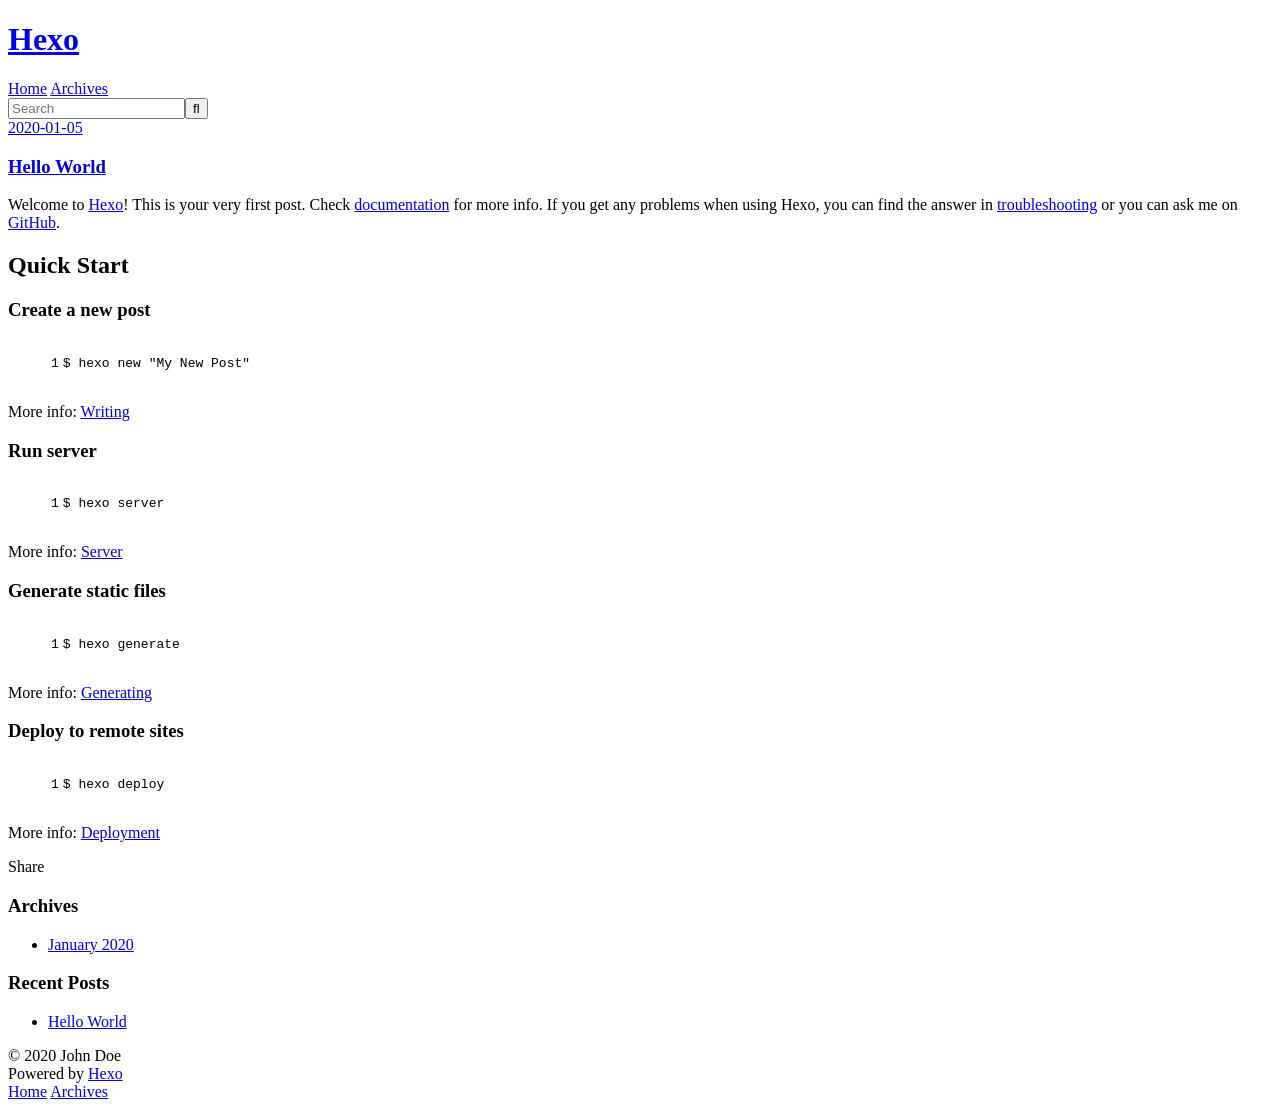
==== index.html @ c75fa132 "Site updated: 2020-01-05 18:27:21" ====
<!DOCTYPE html>
<html>
<head>
  <meta charset="utf-8">
  

  
  <title>Hexo</title>
  <meta name="viewport" content="width=device-width, initial-scale=1, maximum-scale=1">
  <meta property="og:type" content="website">
<meta property="og:title" content="Hexo">
<meta property="og:url" content="http://yoursite.com/index.html">
<meta property="og:site_name" content="Hexo">
<meta property="og:locale" content="en_US">
<meta property="article:author" content="John Doe">
<meta name="twitter:card" content="summary">
  
    <link rel="alternate" href="/atom.xml" title="Hexo" type="application/atom+xml">
  
  
    <link rel="icon" href="/favicon.png">
  
  
    <link href="//fonts.googleapis.com/css?family=Source+Code+Pro" rel="stylesheet" type="text/css">
  
  
<link rel="stylesheet" href="/css/style.css">

<meta name="generator" content="Hexo 4.2.0"></head>

<body>
  <div id="container">
    <div id="wrap">
      <header id="header">
  <div id="banner"></div>
  <div id="header-outer" class="outer">
    <div id="header-title" class="inner">
      <h1 id="logo-wrap">
        <a href="/" id="logo">Hexo</a>
      </h1>
      
    </div>
    <div id="header-inner" class="inner">
      <nav id="main-nav">
        <a id="main-nav-toggle" class="nav-icon"></a>
        
          <a class="main-nav-link" href="/">Home</a>
        
          <a class="main-nav-link" href="/archives">Archives</a>
        
      </nav>
      <nav id="sub-nav">
        
          <a id="nav-rss-link" class="nav-icon" href="/atom.xml" title="RSS Feed"></a>
        
        <a id="nav-search-btn" class="nav-icon" title="Search"></a>
      </nav>
      <div id="search-form-wrap">
        <form action="//google.com/search" method="get" accept-charset="UTF-8" class="search-form"><input type="search" name="q" class="search-form-input" placeholder="Search"><button type="submit" class="search-form-submit">&#xF002;</button><input type="hidden" name="sitesearch" value="http://yoursite.com"></form>
      </div>
    </div>
  </div>
</header>
      <div class="outer">
        <section id="main">
  
    <article id="post-hello-world" class="article article-type-post" itemscope itemprop="blogPost">
  <div class="article-meta">
    <a href="/2020/01/05/hello-world/" class="article-date">
  <time datetime="2020-01-05T09:52:15.995Z" itemprop="datePublished">2020-01-05</time>
</a>
    
  </div>
  <div class="article-inner">
    
    
      <header class="article-header">
        
  
    <h1 itemprop="name">
      <a class="article-title" href="/2020/01/05/hello-world/">Hello World</a>
    </h1>
  

      </header>
    
    <div class="article-entry" itemprop="articleBody">
      
        <p>Welcome to <a href="https://hexo.io/" target="_blank" rel="noopener">Hexo</a>! This is your very first post. Check <a href="https://hexo.io/docs/" target="_blank" rel="noopener">documentation</a> for more info. If you get any problems when using Hexo, you can find the answer in <a href="https://hexo.io/docs/troubleshooting.html" target="_blank" rel="noopener">troubleshooting</a> or you can ask me on <a href="https://github.com/hexojs/hexo/issues" target="_blank" rel="noopener">GitHub</a>.</p>
<h2 id="Quick-Start"><a href="#Quick-Start" class="headerlink" title="Quick Start"></a>Quick Start</h2><h3 id="Create-a-new-post"><a href="#Create-a-new-post" class="headerlink" title="Create a new post"></a>Create a new post</h3><figure class="highlight bash"><table><tr><td class="gutter"><pre><span class="line">1</span><br></pre></td><td class="code"><pre><span class="line">$ hexo new <span class="string">"My New Post"</span></span><br></pre></td></tr></table></figure>

<p>More info: <a href="https://hexo.io/docs/writing.html" target="_blank" rel="noopener">Writing</a></p>
<h3 id="Run-server"><a href="#Run-server" class="headerlink" title="Run server"></a>Run server</h3><figure class="highlight bash"><table><tr><td class="gutter"><pre><span class="line">1</span><br></pre></td><td class="code"><pre><span class="line">$ hexo server</span><br></pre></td></tr></table></figure>

<p>More info: <a href="https://hexo.io/docs/server.html" target="_blank" rel="noopener">Server</a></p>
<h3 id="Generate-static-files"><a href="#Generate-static-files" class="headerlink" title="Generate static files"></a>Generate static files</h3><figure class="highlight bash"><table><tr><td class="gutter"><pre><span class="line">1</span><br></pre></td><td class="code"><pre><span class="line">$ hexo generate</span><br></pre></td></tr></table></figure>

<p>More info: <a href="https://hexo.io/docs/generating.html" target="_blank" rel="noopener">Generating</a></p>
<h3 id="Deploy-to-remote-sites"><a href="#Deploy-to-remote-sites" class="headerlink" title="Deploy to remote sites"></a>Deploy to remote sites</h3><figure class="highlight bash"><table><tr><td class="gutter"><pre><span class="line">1</span><br></pre></td><td class="code"><pre><span class="line">$ hexo deploy</span><br></pre></td></tr></table></figure>

<p>More info: <a href="https://hexo.io/docs/one-command-deployment.html" target="_blank" rel="noopener">Deployment</a></p>

      
    </div>
    <footer class="article-footer">
      <a data-url="http://yoursite.com/2020/01/05/hello-world/" data-id="ck50vgoyl0000rls6a2paeawe" class="article-share-link">Share</a>
      
      
    </footer>
  </div>
  
</article>


  


</section>
        
          <aside id="sidebar">
  
    

  
    

  
    
  
    
  <div class="widget-wrap">
    <h3 class="widget-title">Archives</h3>
    <div class="widget">
      <ul class="archive-list"><li class="archive-list-item"><a class="archive-list-link" href="/archives/2020/01/">January 2020</a></li></ul>
    </div>
  </div>


  
    
  <div class="widget-wrap">
    <h3 class="widget-title">Recent Posts</h3>
    <div class="widget">
      <ul>
        
          <li>
            <a href="/2020/01/05/hello-world/">Hello World</a>
          </li>
        
      </ul>
    </div>
  </div>

  
</aside>
        
      </div>
      <footer id="footer">
  
  <div class="outer">
    <div id="footer-info" class="inner">
      &copy; 2020 John Doe<br>
      Powered by <a href="http://hexo.io/" target="_blank">Hexo</a>
    </div>
  </div>
</footer>
    </div>
    <nav id="mobile-nav">
  
    <a href="/" class="mobile-nav-link">Home</a>
  
    <a href="/archives" class="mobile-nav-link">Archives</a>
  
</nav>
    

<script src="//ajax.googleapis.com/ajax/libs/jquery/2.0.3/jquery.min.js"></script>


  
<link rel="stylesheet" href="/fancybox/jquery.fancybox.css">

  
<script src="/fancybox/jquery.fancybox.pack.js"></script>




<script src="/js/script.js"></script>




  </div>
</body>
</html>
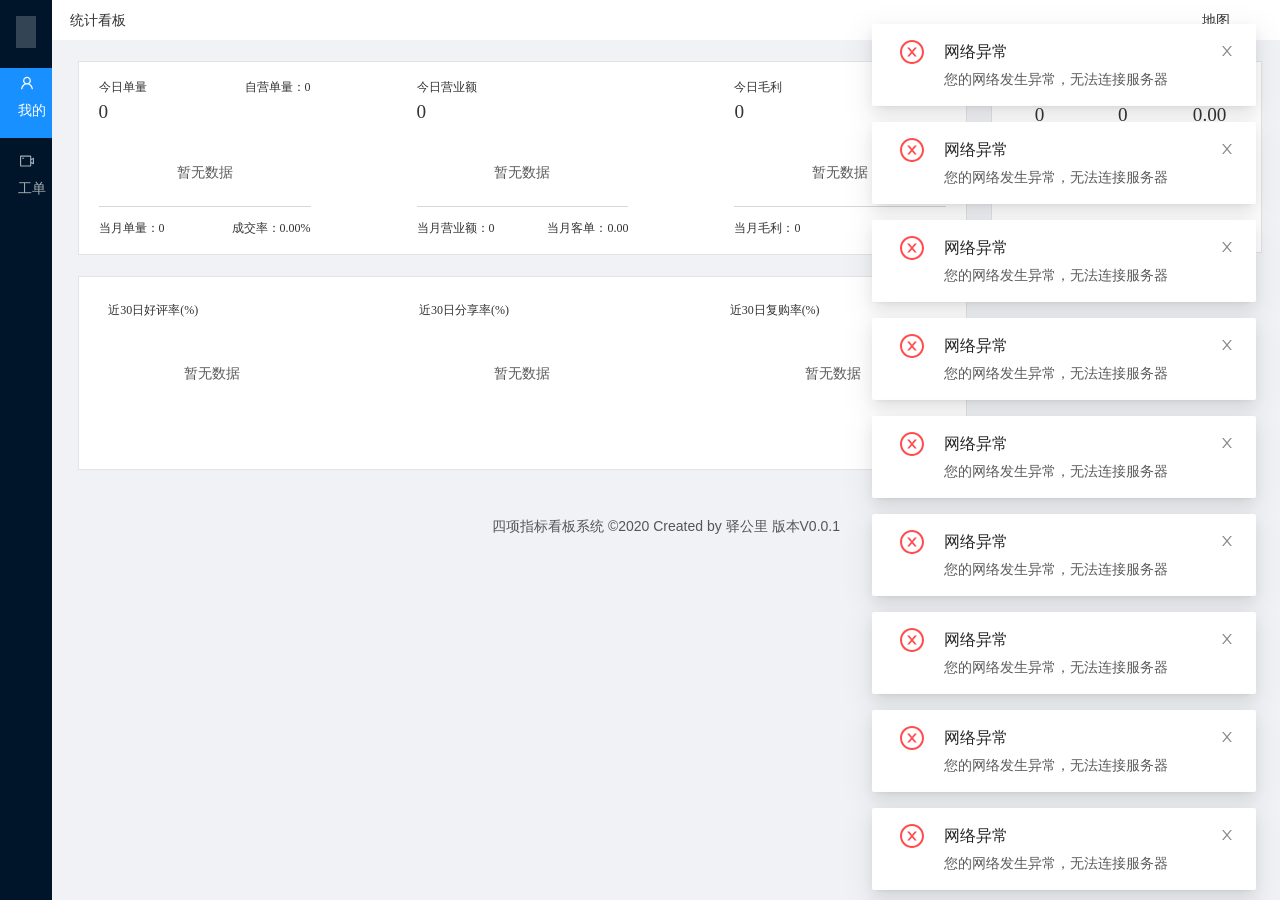
==== commit 39366706: "覆盖" ====
--- a/index.html
+++ b/index.html
@@ -1,196 +1,38 @@
 <!DOCTYPE html>
 <html>
-<head>
-  <meta charset="utf-8">
-  
+  <head>
+    <meta charset="utf-8" />
+    <meta
+      name="viewport"
+      content="width=device-width, initial-scale=1, maximum-scale=1, minimum-scale=1, user-scalable=no"
+    />
 
-  
-  <title>Hexo</title>
-  <meta name="viewport" content="width=device-width, initial-scale=1, maximum-scale=1">
-  <meta property="og:type" content="website">
-<meta property="og:title" content="Hexo">
-<meta property="og:url" content="http://yoursite.com/index.html">
-<meta property="og:site_name" content="Hexo">
-<meta property="og:locale" content="en_US">
-<meta property="article:author" content="John Doe">
-<meta name="twitter:card" content="summary">
-  
-    <link rel="alternate" href="/atom.xml" title="Hexo" type="application/atom+xml">
-  
-  
-    <link rel="icon" href="/favicon.png">
-  
-  
-    <link href="//fonts.googleapis.com/css?family=Source+Code+Pro" rel="stylesheet" type="text/css">
-  
-  
-<link rel="stylesheet" href="/css/style.css">
+    <link rel="shortcut icon" type="image/x-icon" href="#" />
+    <link rel="stylesheet" href="./vendors.54ab9f4a.chunk.css" />
+    <link rel="stylesheet" href="./umi.52faf2d6.css" />
+    <script>
+      window.routerBase = "/";
+    </script>
+    <script>
+      //! umi version: 3.1.4
+    </script>
+    <script src="https://source.1kmxc.com/static-web-new/cdn/eruda/1.5.8/eruda.min.js"></script>
+    <script>
+      (function () {
+        if (
+          !/eruda=true/.test(window.location) &&
+          localStorage.getItem("active-eruda") != "true"
+        )
+          return;
+        eruda.init();
+      })();
+    </script>
+  </head>
 
-<meta name="generator" content="Hexo 4.2.0"></head>
+  <body>
+    <div id="root"></div>
 
-<body>
-  <div id="container">
-    <div id="wrap">
-      <header id="header">
-  <div id="banner"></div>
-  <div id="header-outer" class="outer">
-    <div id="header-title" class="inner">
-      <h1 id="logo-wrap">
-        <a href="/" id="logo">Hexo</a>
-      </h1>
-      
-    </div>
-    <div id="header-inner" class="inner">
-      <nav id="main-nav">
-        <a id="main-nav-toggle" class="nav-icon"></a>
-        
-          <a class="main-nav-link" href="/">Home</a>
-        
-          <a class="main-nav-link" href="/archives">Archives</a>
-        
-      </nav>
-      <nav id="sub-nav">
-        
-          <a id="nav-rss-link" class="nav-icon" href="/atom.xml" title="RSS Feed"></a>
-        
-        <a id="nav-search-btn" class="nav-icon" title="Search"></a>
-      </nav>
-      <div id="search-form-wrap">
-        <form action="//google.com/search" method="get" accept-charset="UTF-8" class="search-form"><input type="search" name="q" class="search-form-input" placeholder="Search"><button type="submit" class="search-form-submit">&#xF002;</button><input type="hidden" name="sitesearch" value="http://yoursite.com"></form>
-      </div>
-    </div>
-  </div>
-</header>
-      <div class="outer">
-        <section id="main">
-  
-    <article id="post-hello-world" class="article article-type-post" itemscope itemprop="blogPost">
-  <div class="article-meta">
-    <a href="/2020/01/05/hello-world/" class="article-date">
-  <time datetime="2020-01-05T09:52:15.995Z" itemprop="datePublished">2020-01-05</time>
-</a>
-    
-  </div>
-  <div class="article-inner">
-    
-    
-      <header class="article-header">
-        
-  
-    <h1 itemprop="name">
-      <a class="article-title" href="/2020/01/05/hello-world/">Hello World</a>
-    </h1>
-  
-
-      </header>
-    
-    <div class="article-entry" itemprop="articleBody">
-      
-        <p>Welcome to <a href="https://hexo.io/" target="_blank" rel="noopener">Hexo</a>! This is your very first post. Check <a href="https://hexo.io/docs/" target="_blank" rel="noopener">documentation</a> for more info. If you get any problems when using Hexo, you can find the answer in <a href="https://hexo.io/docs/troubleshooting.html" target="_blank" rel="noopener">troubleshooting</a> or you can ask me on <a href="https://github.com/hexojs/hexo/issues" target="_blank" rel="noopener">GitHub</a>.</p>
-<h2 id="Quick-Start"><a href="#Quick-Start" class="headerlink" title="Quick Start"></a>Quick Start</h2><h3 id="Create-a-new-post"><a href="#Create-a-new-post" class="headerlink" title="Create a new post"></a>Create a new post</h3><figure class="highlight bash"><table><tr><td class="gutter"><pre><span class="line">1</span><br></pre></td><td class="code"><pre><span class="line">$ hexo new <span class="string">"My New Post"</span></span><br></pre></td></tr></table></figure>
-
-<p>More info: <a href="https://hexo.io/docs/writing.html" target="_blank" rel="noopener">Writing</a></p>
-<h3 id="Run-server"><a href="#Run-server" class="headerlink" title="Run server"></a>Run server</h3><figure class="highlight bash"><table><tr><td class="gutter"><pre><span class="line">1</span><br></pre></td><td class="code"><pre><span class="line">$ hexo server</span><br></pre></td></tr></table></figure>
-
-<p>More info: <a href="https://hexo.io/docs/server.html" target="_blank" rel="noopener">Server</a></p>
-<h3 id="Generate-static-files"><a href="#Generate-static-files" class="headerlink" title="Generate static files"></a>Generate static files</h3><figure class="highlight bash"><table><tr><td class="gutter"><pre><span class="line">1</span><br></pre></td><td class="code"><pre><span class="line">$ hexo generate</span><br></pre></td></tr></table></figure>
-
-<p>More info: <a href="https://hexo.io/docs/generating.html" target="_blank" rel="noopener">Generating</a></p>
-<h3 id="Deploy-to-remote-sites"><a href="#Deploy-to-remote-sites" class="headerlink" title="Deploy to remote sites"></a>Deploy to remote sites</h3><figure class="highlight bash"><table><tr><td class="gutter"><pre><span class="line">1</span><br></pre></td><td class="code"><pre><span class="line">$ hexo deploy</span><br></pre></td></tr></table></figure>
-
-<p>More info: <a href="https://hexo.io/docs/one-command-deployment.html" target="_blank" rel="noopener">Deployment</a></p>
-
-      
-    </div>
-    <footer class="article-footer">
-      <a data-url="http://yoursite.com/2020/01/05/hello-world/" data-id="ck50vgoyl0000rls6a2paeawe" class="article-share-link">Share</a>
-      
-      
-    </footer>
-  </div>
-  
-</article>
-
-
-  
-
-
-</section>
-        
-          <aside id="sidebar">
-  
-    
-
-  
-    
-
-  
-    
-  
-    
-  <div class="widget-wrap">
-    <h3 class="widget-title">Archives</h3>
-    <div class="widget">
-      <ul class="archive-list"><li class="archive-list-item"><a class="archive-list-link" href="/archives/2020/01/">January 2020</a></li></ul>
-    </div>
-  </div>
-
-
-  
-    
-  <div class="widget-wrap">
-    <h3 class="widget-title">Recent Posts</h3>
-    <div class="widget">
-      <ul>
-        
-          <li>
-            <a href="/2020/01/05/hello-world/">Hello World</a>
-          </li>
-        
-      </ul>
-    </div>
-  </div>
-
-  
-</aside>
-        
-      </div>
-      <footer id="footer">
-  
-  <div class="outer">
-    <div id="footer-info" class="inner">
-      &copy; 2020 John Doe<br>
-      Powered by <a href="http://hexo.io/" target="_blank">Hexo</a>
-    </div>
-  </div>
-</footer>
-    </div>
-    <nav id="mobile-nav">
-  
-    <a href="/" class="mobile-nav-link">Home</a>
-  
-    <a href="/archives" class="mobile-nav-link">Archives</a>
-  
-</nav>
-    
-
-<script src="//ajax.googleapis.com/ajax/libs/jquery/2.0.3/jquery.min.js"></script>
-
-
-  
-<link rel="stylesheet" href="/fancybox/jquery.fancybox.css">
-
-  
-<script src="/fancybox/jquery.fancybox.pack.js"></script>
-
-
-
-
-<script src="/js/script.js"></script>
-
-
-
-
-  </div>
-</body>
-</html>+    <script src="./vendors.7b94894d.async.js"></script>
+    <script src="./umi.4e3e0c29.js"></script>
+  </body>
+</html>
--- a/vendors.54ab9f4a.chunk.css
+++ b/vendors.54ab9f4a.chunk.css
@@ -0,0 +1 @@
+.ant-layout{display:-ms-flexbox;display:flex;-ms-flex:auto;flex:auto;-ms-flex-direction:column;flex-direction:column;min-height:0;background:#f0f2f5}.ant-layout,.ant-layout *{box-sizing:border-box}.ant-layout.ant-layout-has-sider{-ms-flex-direction:row;flex-direction:row}.ant-layout.ant-layout-has-sider>.ant-layout,.ant-layout.ant-layout-has-sider>.ant-layout-content{overflow-x:hidden}.ant-layout-footer,.ant-layout-header{-ms-flex:0 0 auto;flex:0 0 auto}.ant-layout-header{height:64px;padding:0 50px;color:rgba(0,0,0,.65);line-height:64px;background:#001529}.ant-layout-footer{padding:24px 50px;color:rgba(0,0,0,.65);font-size:14px;background:#f0f2f5}.ant-layout-content{-ms-flex:auto;flex:auto;min-height:0}.ant-layout-sider{position:relative;min-width:0;background:#001529;transition:all .2s}.ant-layout-sider-children{height:100%;margin-top:-.1px;padding-top:.1px}.ant-layout-sider-has-trigger{padding-bottom:48px}.ant-layout-sider-right{-ms-flex-order:1;order:1}.ant-layout-sider-trigger{position:fixed;bottom:0;z-index:1;height:48px;color:#fff;line-height:48px;text-align:center;background:#002140;cursor:pointer;transition:all .2s}.ant-layout-sider-zero-width>*{overflow:hidden}.ant-layout-sider-zero-width-trigger{position:absolute;top:64px;right:-36px;z-index:1;width:36px;height:42px;color:#fff;font-size:18px;line-height:42px;text-align:center;background:#001529;border-radius:0 2px 2px 0;cursor:pointer;transition:background .3s ease}.ant-layout-sider-zero-width-trigger:hover{background:#192c3e}.ant-layout-sider-zero-width-trigger-right{left:-36px;border-radius:2px 0 0 2px}.ant-layout-sider-light{background:#fff}.ant-layout-sider-light .ant-layout-sider-trigger{color:rgba(0,0,0,.65);background:#fff}.ant-layout-sider-light .ant-layout-sider-zero-width-trigger{color:rgba(0,0,0,.65);background:#fff}.ant-layout-rtl{direction:rtl}.ant-btn{line-height:1.5715;position:relative;display:inline-block;font-weight:400;white-space:nowrap;text-align:center;background-image:none;box-shadow:0 2px 0 rgba(0,0,0,.015);cursor:pointer;transition:all .3s cubic-bezier(.645,.045,.355,1);-webkit-user-select:none;-moz-user-select:none;-ms-user-select:none;user-select:none;-ms-touch-action:manipulation;touch-action:manipulation;height:32px;padding:4px 15px;font-size:14px;border-radius:2px;color:rgba(0,0,0,.65);background-color:#fff;border:1px solid #d9d9d9}.ant-btn>.anticon{line-height:1}.ant-btn,.ant-btn:active,.ant-btn:focus{outline:0}.ant-btn:not([disabled]):hover{text-decoration:none}.ant-btn:not([disabled]):active{outline:0;box-shadow:none}.ant-btn.disabled,.ant-btn[disabled]{cursor:not-allowed}.ant-btn.disabled>*,.ant-btn[disabled]>*{pointer-events:none}.ant-btn-lg{height:40px;padding:6.4px 15px;font-size:16px;border-radius:2px}.ant-btn-sm{height:24px;padding:0 7px;font-size:14px;border-radius:2px;line-height:22px}.ant-btn>a:only-child{color:currentColor}.ant-btn>a:only-child:after{position:absolute;top:0;right:0;bottom:0;left:0;background:transparent;content:""}.ant-btn:focus,.ant-btn:hover{color:#40a9ff;background-color:#fff;border-color:#40a9ff}.ant-btn:focus>a:only-child,.ant-btn:hover>a:only-child{color:currentColor}.ant-btn:focus>a:only-child:after,.ant-btn:hover>a:only-child:after{position:absolute;top:0;right:0;bottom:0;left:0;background:transparent;content:""}.ant-btn.active,.ant-btn:active{color:#096dd9;background-color:#fff;border-color:#096dd9}.ant-btn.active>a:only-child,.ant-btn:active>a:only-child{color:currentColor}.ant-btn.active>a:only-child:after,.ant-btn:active>a:only-child:after{position:absolute;top:0;right:0;bottom:0;left:0;background:transparent;content:""}.ant-btn-disabled,.ant-btn-disabled.active,.ant-btn-disabled:active,.ant-btn-disabled:focus,.ant-btn-disabled:hover,.ant-btn.disabled,.ant-btn.disabled.active,.ant-btn.disabled:active,.ant-btn.disabled:focus,.ant-btn.disabled:hover,.ant-btn[disabled],.ant-btn[disabled].active,.ant-btn[disabled]:active,.ant-btn[disabled]:focus,.ant-btn[disabled]:hover{color:rgba(0,0,0,.25);background-color:#f5f5f5;border-color:#d9d9d9;text-shadow:none;box-shadow:none}.ant-btn-disabled.active>a:only-child,.ant-btn-disabled:active>a:only-child,.ant-btn-disabled:focus>a:only-child,.ant-btn-disabled:hover>a:only-child,.ant-btn-disabled>a:only-child,.ant-btn.disabled.active>a:only-child,.ant-btn.disabled:active>a:only-child,.ant-btn.disabled:focus>a:only-child,.ant-btn.disabled:hover>a:only-child,.ant-btn.disabled>a:only-child,.ant-btn[disabled].active>a:only-child,.ant-btn[disabled]:active>a:only-child,.ant-btn[disabled]:focus>a:only-child,.ant-btn[disabled]:hover>a:only-child,.ant-btn[disabled]>a:only-child{color:currentColor}.ant-btn-disabled.active>a:only-child:after,.ant-btn-disabled:active>a:only-child:after,.ant-btn-disabled:focus>a:only-child:after,.ant-btn-disabled:hover>a:only-child:after,.ant-btn-disabled>a:only-child:after,.ant-btn.disabled.active>a:only-child:after,.ant-btn.disabled:active>a:only-child:after,.ant-btn.disabled:focus>a:only-child:after,.ant-btn.disabled:hover>a:only-child:after,.ant-btn.disabled>a:only-child:after,.ant-btn[disabled].active>a:only-child:after,.ant-btn[disabled]:active>a:only-child:after,.ant-btn[disabled]:focus>a:only-child:after,.ant-btn[disabled]:hover>a:only-child:after,.ant-btn[disabled]>a:only-child:after{position:absolute;top:0;right:0;bottom:0;left:0;background:transparent;content:""}.ant-btn.active,.ant-btn:active,.ant-btn:focus,.ant-btn:hover{text-decoration:none;background:#fff}.ant-btn>i,.ant-btn>span{display:inline-block;pointer-events:none}.ant-btn-primary{color:#fff;background-color:#1890ff;border-color:#1890ff;text-shadow:0 -1px 0 rgba(0,0,0,.12);box-shadow:0 2px 0 rgba(0,0,0,.045)}.ant-btn-primary>a:only-child{color:currentColor}.ant-btn-primary>a:only-child:after{position:absolute;top:0;right:0;bottom:0;left:0;background:transparent;content:""}.ant-btn-primary:focus,.ant-btn-primary:hover{color:#fff;background-color:#40a9ff;border-color:#40a9ff}.ant-btn-primary:focus>a:only-child,.ant-btn-primary:hover>a:only-child{color:currentColor}.ant-btn-primary:focus>a:only-child:after,.ant-btn-primary:hover>a:only-child:after{position:absolute;top:0;right:0;bottom:0;left:0;background:transparent;content:""}.ant-btn-primary.active,.ant-btn-primary:active{color:#fff;background-color:#096dd9;border-color:#096dd9}.ant-btn-primary.active>a:only-child,.ant-btn-primary:active>a:only-child{color:currentColor}.ant-btn-primary.active>a:only-child:after,.ant-btn-primary:active>a:only-child:after{position:absolute;top:0;right:0;bottom:0;left:0;background:transparent;content:""}.ant-btn-primary-disabled,.ant-btn-primary-disabled.active,.ant-btn-primary-disabled:active,.ant-btn-primary-disabled:focus,.ant-btn-primary-disabled:hover,.ant-btn-primary.disabled,.ant-btn-primary.disabled.active,.ant-btn-primary.disabled:active,.ant-btn-primary.disabled:focus,.ant-btn-primary.disabled:hover,.ant-btn-primary[disabled],.ant-btn-primary[disabled].active,.ant-btn-primary[disabled]:active,.ant-btn-primary[disabled]:focus,.ant-btn-primary[disabled]:hover{color:rgba(0,0,0,.25);background-color:#f5f5f5;border-color:#d9d9d9;text-shadow:none;box-shadow:none}.ant-btn-primary-disabled.active>a:only-child,.ant-btn-primary-disabled:active>a:only-child,.ant-btn-primary-disabled:focus>a:only-child,.ant-btn-primary-disabled:hover>a:only-child,.ant-btn-primary-disabled>a:only-child,.ant-btn-primary.disabled.active>a:only-child,.ant-btn-primary.disabled:active>a:only-child,.ant-btn-primary.disabled:focus>a:only-child,.ant-btn-primary.disabled:hover>a:only-child,.ant-btn-primary.disabled>a:only-child,.ant-btn-primary[disabled].active>a:only-child,.ant-btn-primary[disabled]:active>a:only-child,.ant-btn-primary[disabled]:focus>a:only-child,.ant-btn-primary[disabled]:hover>a:only-child,.ant-btn-primary[disabled]>a:only-child{color:currentColor}.ant-btn-primary-disabled.active>a:only-child:after,.ant-btn-primary-disabled:active>a:only-child:after,.ant-btn-primary-disabled:focus>a:only-child:after,.ant-btn-primary-disabled:hover>a:only-child:after,.ant-btn-primary-disabled>a:only-child:after,.ant-btn-primary.disabled.active>a:only-child:after,.ant-btn-primary.disabled:active>a:only-child:after,.ant-btn-primary.disabled:focus>a:only-child:after,.ant-btn-primary.disabled:hover>a:only-child:after,.ant-btn-primary.disabled>a:only-child:after,.ant-btn-primary[disabled].active>a:only-child:after,.ant-btn-primary[disabled]:active>a:only-child:after,.ant-btn-primary[disabled]:focus>a:only-child:after,.ant-btn-primary[disabled]:hover>a:only-child:after,.ant-btn-primary[disabled]>a:only-child:after{position:absolute;top:0;right:0;bottom:0;left:0;background:transparent;content:""}.ant-btn-group .ant-btn-primary:not(:first-child):not(:last-child){border-right-color:#40a9ff;border-left-color:#40a9ff}.ant-btn-group .ant-btn-primary:not(:first-child):not(:last-child):disabled{border-color:#d9d9d9}.ant-btn-group .ant-btn-primary:first-child:not(:last-child){border-right-color:#40a9ff}.ant-btn-group .ant-btn-primary:first-child:not(:last-child)[disabled]{border-right-color:#d9d9d9}.ant-btn-group .ant-btn-primary+.ant-btn-primary,.ant-btn-group .ant-btn-primary:last-child:not(:first-child){border-left-color:#40a9ff}.ant-btn-group .ant-btn-primary+.ant-btn-primary[disabled],.ant-btn-group .ant-btn-primary:last-child:not(:first-child)[disabled]{border-left-color:#d9d9d9}.ant-btn-ghost{color:rgba(0,0,0,.65);background-color:transparent;border-color:#d9d9d9}.ant-btn-ghost>a:only-child{color:currentColor}.ant-btn-ghost>a:only-child:after{position:absolute;top:0;right:0;bottom:0;left:0;background:transparent;content:""}.ant-btn-ghost:focus,.ant-btn-ghost:hover{color:#40a9ff;background-color:transparent;border-color:#40a9ff}.ant-btn-ghost:focus>a:only-child,.ant-btn-ghost:hover>a:only-child{color:currentColor}.ant-btn-ghost:focus>a:only-child:after,.ant-btn-ghost:hover>a:only-child:after{position:absolute;top:0;right:0;bottom:0;left:0;background:transparent;content:""}.ant-btn-ghost.active,.ant-btn-ghost:active{color:#096dd9;background-color:transparent;border-color:#096dd9}.ant-btn-ghost.active>a:only-child,.ant-btn-ghost:active>a:only-child{color:currentColor}.ant-btn-ghost.active>a:only-child:after,.ant-btn-ghost:active>a:only-child:after{position:absolute;top:0;right:0;bottom:0;left:0;background:transparent;content:""}.ant-btn-ghost-disabled,.ant-btn-ghost-disabled.active,.ant-btn-ghost-disabled:active,.ant-btn-ghost-disabled:focus,.ant-btn-ghost-disabled:hover,.ant-btn-ghost.disabled,.ant-btn-ghost.disabled.active,.ant-btn-ghost.disabled:active,.ant-btn-ghost.disabled:focus,.ant-btn-ghost.disabled:hover,.ant-btn-ghost[disabled],.ant-btn-ghost[disabled].active,.ant-btn-ghost[disabled]:active,.ant-btn-ghost[disabled]:focus,.ant-btn-ghost[disabled]:hover{color:rgba(0,0,0,.25);background-color:#f5f5f5;border-color:#d9d9d9;text-shadow:none;box-shadow:none}.ant-btn-ghost-disabled.active>a:only-child,.ant-btn-ghost-disabled:active>a:only-child,.ant-btn-ghost-disabled:focus>a:only-child,.ant-btn-ghost-disabled:hover>a:only-child,.ant-btn-ghost-disabled>a:only-child,.ant-btn-ghost.disabled.active>a:only-child,.ant-btn-ghost.disabled:active>a:only-child,.ant-btn-ghost.disabled:focus>a:only-child,.ant-btn-ghost.disabled:hover>a:only-child,.ant-btn-ghost.disabled>a:only-child,.ant-btn-ghost[disabled].active>a:only-child,.ant-btn-ghost[disabled]:active>a:only-child,.ant-btn-ghost[disabled]:focus>a:only-child,.ant-btn-ghost[disabled]:hover>a:only-child,.ant-btn-ghost[disabled]>a:only-child{color:currentColor}.ant-btn-ghost-disabled.active>a:only-child:after,.ant-btn-ghost-disabled:active>a:only-child:after,.ant-btn-ghost-disabled:focus>a:only-child:after,.ant-btn-ghost-disabled:hover>a:only-child:after,.ant-btn-ghost-disabled>a:only-child:after,.ant-btn-ghost.disabled.active>a:only-child:after,.ant-btn-ghost.disabled:active>a:only-child:after,.ant-btn-ghost.disabled:focus>a:only-child:after,.ant-btn-ghost.disabled:hover>a:only-child:after,.ant-btn-ghost.disabled>a:only-child:after,.ant-btn-ghost[disabled].active>a:only-child:after,.ant-btn-ghost[disabled]:active>a:only-child:after,.ant-btn-ghost[disabled]:focus>a:only-child:after,.ant-btn-ghost[disabled]:hover>a:only-child:after,.ant-btn-ghost[disabled]>a:only-child:after{position:absolute;top:0;right:0;bottom:0;left:0;background:transparent;content:""}.ant-btn-dashed{color:rgba(0,0,0,.65);background-color:#fff;border-color:#d9d9d9;border-style:dashed}.ant-btn-dashed>a:only-child{color:currentColor}.ant-btn-dashed>a:only-child:after{position:absolute;top:0;right:0;bottom:0;left:0;background:transparent;content:""}.ant-btn-dashed:focus,.ant-btn-dashed:hover{color:#40a9ff;background-color:#fff;border-color:#40a9ff}.ant-btn-dashed:focus>a:only-child,.ant-btn-dashed:hover>a:only-child{color:currentColor}.ant-btn-dashed:focus>a:only-child:after,.ant-btn-dashed:hover>a:only-child:after{position:absolute;top:0;right:0;bottom:0;left:0;background:transparent;content:""}.ant-btn-dashed.active,.ant-btn-dashed:active{color:#096dd9;background-color:#fff;border-color:#096dd9}.ant-btn-dashed.active>a:only-child,.ant-btn-dashed:active>a:only-child{color:currentColor}.ant-btn-dashed.active>a:only-child:after,.ant-btn-dashed:active>a:only-child:after{position:absolute;top:0;right:0;bottom:0;left:0;background:transparent;content:""}.ant-btn-dashed-disabled,.ant-btn-dashed-disabled.active,.ant-btn-dashed-disabled:active,.ant-btn-dashed-disabled:focus,.ant-btn-dashed-disabled:hover,.ant-btn-dashed.disabled,.ant-btn-dashed.disabled.active,.ant-btn-dashed.disabled:active,.ant-btn-dashed.disabled:focus,.ant-btn-dashed.disabled:hover,.ant-btn-dashed[disabled],.ant-btn-dashed[disabled].active,.ant-btn-dashed[disabled]:active,.ant-btn-dashed[disabled]:focus,.ant-btn-dashed[disabled]:hover{color:rgba(0,0,0,.25);background-color:#f5f5f5;border-color:#d9d9d9;text-shadow:none;box-shadow:none}.ant-btn-dashed-disabled.active>a:only-child,.ant-btn-dashed-disabled:active>a:only-child,.ant-btn-dashed-disabled:focus>a:only-child,.ant-btn-dashed-disabled:hover>a:only-child,.ant-btn-dashed-disabled>a:only-child,.ant-btn-dashed.disabled.active>a:only-child,.ant-btn-dashed.disabled:active>a:only-child,.ant-btn-dashed.disabled:focus>a:only-child,.ant-btn-dashed.disabled:hover>a:only-child,.ant-btn-dashed.disabled>a:only-child,.ant-btn-dashed[disabled].active>a:only-child,.ant-btn-dashed[disabled]:active>a:only-child,.ant-btn-dashed[disabled]:focus>a:only-child,.ant-btn-dashed[disabled]:hover>a:only-child,.ant-btn-dashed[disabled]>a:only-child{color:currentColor}.ant-btn-dashed-disabled.active>a:only-child:after,.ant-btn-dashed-disabled:active>a:only-child:after,.ant-btn-dashed-disabled:focus>a:only-child:after,.ant-btn-dashed-disabled:hover>a:only-child:after,.ant-btn-dashed-disabled>a:only-child:after,.ant-btn-dashed.disabled.active>a:only-child:after,.ant-btn-dashed.disabled:active>a:only-child:after,.ant-btn-dashed.disabled:focus>a:only-child:after,.ant-btn-dashed.disabled:hover>a:only-child:after,.ant-btn-dashed.disabled>a:only-child:after,.ant-btn-dashed[disabled].active>a:only-child:after,.ant-btn-dashed[disabled]:active>a:only-child:after,.ant-btn-dashed[disabled]:focus>a:only-child:after,.ant-btn-dashed[disabled]:hover>a:only-child:after,.ant-btn-dashed[disabled]>a:only-child:after{position:absolute;top:0;right:0;bottom:0;left:0;background:transparent;content:""}.ant-btn-danger{color:#fff;background-color:#ff4d4f;border-color:#ff4d4f;text-shadow:0 -1px 0 rgba(0,0,0,.12);box-shadow:0 2px 0 rgba(0,0,0,.045)}.ant-btn-danger>a:only-child{color:currentColor}.ant-btn-danger>a:only-child:after{position:absolute;top:0;right:0;bottom:0;left:0;background:transparent;content:""}.ant-btn-danger:focus,.ant-btn-danger:hover{color:#fff;background-color:#ff7875;border-color:#ff7875}.ant-btn-danger:focus>a:only-child,.ant-btn-danger:hover>a:only-child{color:currentColor}.ant-btn-danger:focus>a:only-child:after,.ant-btn-danger:hover>a:only-child:after{position:absolute;top:0;right:0;bottom:0;left:0;background:transparent;content:""}.ant-btn-danger.active,.ant-btn-danger:active{color:#fff;background-color:#d9363e;border-color:#d9363e}.ant-btn-danger.active>a:only-child,.ant-btn-danger:active>a:only-child{color:currentColor}.ant-btn-danger.active>a:only-child:after,.ant-btn-danger:active>a:only-child:after{position:absolute;top:0;right:0;bottom:0;left:0;background:transparent;content:""}.ant-btn-danger-disabled,.ant-btn-danger-disabled.active,.ant-btn-danger-disabled:active,.ant-btn-danger-disabled:focus,.ant-btn-danger-disabled:hover,.ant-btn-danger.disabled,.ant-btn-danger.disabled.active,.ant-btn-danger.disabled:active,.ant-btn-danger.disabled:focus,.ant-btn-danger.disabled:hover,.ant-btn-danger[disabled],.ant-btn-danger[disabled].active,.ant-btn-danger[disabled]:active,.ant-btn-danger[disabled]:focus,.ant-btn-danger[disabled]:hover{color:rgba(0,0,0,.25);background-color:#f5f5f5;border-color:#d9d9d9;text-shadow:none;box-shadow:none}.ant-btn-danger-disabled.active>a:only-child,.ant-btn-danger-disabled:active>a:only-child,.ant-btn-danger-disabled:focus>a:only-child,.ant-btn-danger-disabled:hover>a:only-child,.ant-btn-danger-disabled>a:only-child,.ant-btn-danger.disabled.active>a:only-child,.ant-btn-danger.disabled:active>a:only-child,.ant-btn-danger.disabled:focus>a:only-child,.ant-btn-danger.disabled:hover>a:only-child,.ant-btn-danger.disabled>a:only-child,.ant-btn-danger[disabled].active>a:only-child,.ant-btn-danger[disabled]:active>a:only-child,.ant-btn-danger[disabled]:focus>a:only-child,.ant-btn-danger[disabled]:hover>a:only-child,.ant-btn-danger[disabled]>a:only-child{color:currentColor}.ant-btn-danger-disabled.active>a:only-child:after,.ant-btn-danger-disabled:active>a:only-child:after,.ant-btn-danger-disabled:focus>a:only-child:after,.ant-btn-danger-disabled:hover>a:only-child:after,.ant-btn-danger-disabled>a:only-child:after,.ant-btn-danger.disabled.active>a:only-child:after,.ant-btn-danger.disabled:active>a:only-child:after,.ant-btn-danger.disabled:focus>a:only-child:after,.ant-btn-danger.disabled:hover>a:only-child:after,.ant-btn-danger.disabled>a:only-child:after,.ant-btn-danger[disabled].active>a:only-child:after,.ant-btn-danger[disabled]:active>a:only-child:after,.ant-btn-danger[disabled]:focus>a:only-child:after,.ant-btn-danger[disabled]:hover>a:only-child:after,.ant-btn-danger[disabled]>a:only-child:after{position:absolute;top:0;right:0;bottom:0;left:0;background:transparent;content:""}.ant-btn-link{color:#1890ff;background-color:transparent;border-color:transparent;box-shadow:none}.ant-btn-link>a:only-child{color:currentColor}.ant-btn-link>a:only-child:after{position:absolute;top:0;right:0;bottom:0;left:0;background:transparent;content:""}.ant-btn-link:focus,.ant-btn-link:hover{color:#40a9ff;background-color:transparent;border-color:#40a9ff}.ant-btn-link:focus>a:only-child,.ant-btn-link:hover>a:only-child{color:currentColor}.ant-btn-link:focus>a:only-child:after,.ant-btn-link:hover>a:only-child:after{position:absolute;top:0;right:0;bottom:0;left:0;background:transparent;content:""}.ant-btn-link.active,.ant-btn-link:active{color:#096dd9;background-color:transparent;border-color:#096dd9}.ant-btn-link.active>a:only-child,.ant-btn-link:active>a:only-child{color:currentColor}.ant-btn-link.active>a:only-child:after,.ant-btn-link:active>a:only-child:after{position:absolute;top:0;right:0;bottom:0;left:0;background:transparent;content:""}.ant-btn-link-disabled,.ant-btn-link-disabled.active,.ant-btn-link-disabled:active,.ant-btn-link-disabled:focus,.ant-btn-link-disabled:hover,.ant-btn-link.disabled,.ant-btn-link.disabled.active,.ant-btn-link.disabled:active,.ant-btn-link.disabled:focus,.ant-btn-link.disabled:hover,.ant-btn-link[disabled],.ant-btn-link[disabled].active,.ant-btn-link[disabled]:active,.ant-btn-link[disabled]:focus,.ant-btn-link[disabled]:hover{background-color:#f5f5f5;border-color:#d9d9d9}.ant-btn-link:active,.ant-btn-link:focus,.ant-btn-link:hover{border-color:transparent}.ant-btn-link-disabled,.ant-btn-link-disabled.active,.ant-btn-link-disabled:active,.ant-btn-link-disabled:focus,.ant-btn-link-disabled:hover,.ant-btn-link.disabled,.ant-btn-link.disabled.active,.ant-btn-link.disabled:active,.ant-btn-link.disabled:focus,.ant-btn-link.disabled:hover,.ant-btn-link[disabled],.ant-btn-link[disabled].active,.ant-btn-link[disabled]:active,.ant-btn-link[disabled]:focus,.ant-btn-link[disabled]:hover{color:rgba(0,0,0,.25);background-color:transparent;border-color:transparent;text-shadow:none;box-shadow:none}.ant-btn-link-disabled.active>a:only-child,.ant-btn-link-disabled:active>a:only-child,.ant-btn-link-disabled:focus>a:only-child,.ant-btn-link-disabled:hover>a:only-child,.ant-btn-link-disabled>a:only-child,.ant-btn-link.disabled.active>a:only-child,.ant-btn-link.disabled:active>a:only-child,.ant-btn-link.disabled:focus>a:only-child,.ant-btn-link.disabled:hover>a:only-child,.ant-btn-link.disabled>a:only-child,.ant-btn-link[disabled].active>a:only-child,.ant-btn-link[disabled]:active>a:only-child,.ant-btn-link[disabled]:focus>a:only-child,.ant-btn-link[disabled]:hover>a:only-child,.ant-btn-link[disabled]>a:only-child{color:currentColor}.ant-btn-link-disabled.active>a:only-child:after,.ant-btn-link-disabled:active>a:only-child:after,.ant-btn-link-disabled:focus>a:only-child:after,.ant-btn-link-disabled:hover>a:only-child:after,.ant-btn-link-disabled>a:only-child:after,.ant-btn-link.disabled.active>a:only-child:after,.ant-btn-link.disabled:active>a:only-child:after,.ant-btn-link.disabled:focus>a:only-child:after,.ant-btn-link.disabled:hover>a:only-child:after,.ant-btn-link.disabled>a:only-child:after,.ant-btn-link[disabled].active>a:only-child:after,.ant-btn-link[disabled]:active>a:only-child:after,.ant-btn-link[disabled]:focus>a:only-child:after,.ant-btn-link[disabled]:hover>a:only-child:after,.ant-btn-link[disabled]>a:only-child:after{position:absolute;top:0;right:0;bottom:0;left:0;background:transparent;content:""}.ant-btn-dangerous{color:#ff4d4f;background-color:#fff;border-color:#ff4d4f}.ant-btn-dangerous>a:only-child{color:currentColor}.ant-btn-dangerous>a:only-child:after{position:absolute;top:0;right:0;bottom:0;left:0;background:transparent;content:""}.ant-btn-dangerous:focus,.ant-btn-dangerous:hover{color:#ff7875;background-color:#fff;border-color:#ff7875}.ant-btn-dangerous:focus>a:only-child,.ant-btn-dangerous:hover>a:only-child{color:currentColor}.ant-btn-dangerous:focus>a:only-child:after,.ant-btn-dangerous:hover>a:only-child:after{position:absolute;top:0;right:0;bottom:0;left:0;background:transparent;content:""}.ant-btn-dangerous.active,.ant-btn-dangerous:active{color:#d9363e;background-color:#fff;border-color:#d9363e}.ant-btn-dangerous.active>a:only-child,.ant-btn-dangerous:active>a:only-child{color:currentColor}.ant-btn-dangerous.active>a:only-child:after,.ant-btn-dangerous:active>a:only-child:after{position:absolute;top:0;right:0;bottom:0;left:0;background:transparent;content:""}.ant-btn-dangerous-disabled,.ant-btn-dangerous-disabled.active,.ant-btn-dangerous-disabled:active,.ant-btn-dangerous-disabled:focus,.ant-btn-dangerous-disabled:hover,.ant-btn-dangerous.disabled,.ant-btn-dangerous.disabled.active,.ant-btn-dangerous.disabled:active,.ant-btn-dangerous.disabled:focus,.ant-btn-dangerous.disabled:hover,.ant-btn-dangerous[disabled],.ant-btn-dangerous[disabled].active,.ant-btn-dangerous[disabled]:active,.ant-btn-dangerous[disabled]:focus,.ant-btn-dangerous[disabled]:hover{color:rgba(0,0,0,.25);background-color:#f5f5f5;border-color:#d9d9d9;text-shadow:none;box-shadow:none}.ant-btn-dangerous-disabled.active>a:only-child,.ant-btn-dangerous-disabled:active>a:only-child,.ant-btn-dangerous-disabled:focus>a:only-child,.ant-btn-dangerous-disabled:hover>a:only-child,.ant-btn-dangerous-disabled>a:only-child,.ant-btn-dangerous.disabled.active>a:only-child,.ant-btn-dangerous.disabled:active>a:only-child,.ant-btn-dangerous.disabled:focus>a:only-child,.ant-btn-dangerous.disabled:hover>a:only-child,.ant-btn-dangerous.disabled>a:only-child,.ant-btn-dangerous[disabled].active>a:only-child,.ant-btn-dangerous[disabled]:active>a:only-child,.ant-btn-dangerous[disabled]:focus>a:only-child,.ant-btn-dangerous[disabled]:hover>a:only-child,.ant-btn-dangerous[disabled]>a:only-child{color:currentColor}.ant-btn-dangerous-disabled.active>a:only-child:after,.ant-btn-dangerous-disabled:active>a:only-child:after,.ant-btn-dangerous-disabled:focus>a:only-child:after,.ant-btn-dangerous-disabled:hover>a:only-child:after,.ant-btn-dangerous-disabled>a:only-child:after,.ant-btn-dangerous.disabled.active>a:only-child:after,.ant-btn-dangerous.disabled:active>a:only-child:after,.ant-btn-dangerous.disabled:focus>a:only-child:after,.ant-btn-dangerous.disabled:hover>a:only-child:after,.ant-btn-dangerous.disabled>a:only-child:after,.ant-btn-dangerous[disabled].active>a:only-child:after,.ant-btn-dangerous[disabled]:active>a:only-child:after,.ant-btn-dangerous[disabled]:focus>a:only-child:after,.ant-btn-dangerous[disabled]:hover>a:only-child:after,.ant-btn-dangerous[disabled]>a:only-child:after{position:absolute;top:0;right:0;bottom:0;left:0;background:transparent;content:""}.ant-btn-dangerous.ant-btn-primary{color:#fff;background-color:#ff4d4f;border-color:#ff4d4f;text-shadow:0 -1px 0 rgba(0,0,0,.12);box-shadow:0 2px 0 rgba(0,0,0,.045)}.ant-btn-dangerous.ant-btn-primary>a:only-child{color:currentColor}.ant-btn-dangerous.ant-btn-primary>a:only-child:after{position:absolute;top:0;right:0;bottom:0;left:0;background:transparent;content:""}.ant-btn-dangerous.ant-btn-primary:focus,.ant-btn-dangerous.ant-btn-primary:hover{color:#fff;background-color:#ff7875;border-color:#ff7875}.ant-btn-dangerous.ant-btn-primary:focus>a:only-child,.ant-btn-dangerous.ant-btn-primary:hover>a:only-child{color:currentColor}.ant-btn-dangerous.ant-btn-primary:focus>a:only-child:after,.ant-btn-dangerous.ant-btn-primary:hover>a:only-child:after{position:absolute;top:0;right:0;bottom:0;left:0;background:transparent;content:""}.ant-btn-dangerous.ant-btn-primary.active,.ant-btn-dangerous.ant-btn-primary:active{color:#fff;background-color:#d9363e;border-color:#d9363e}.ant-btn-dangerous.ant-btn-primary.active>a:only-child,.ant-btn-dangerous.ant-btn-primary:active>a:only-child{color:currentColor}.ant-btn-dangerous.ant-btn-primary.active>a:only-child:after,.ant-btn-dangerous.ant-btn-primary:active>a:only-child:after{position:absolute;top:0;right:0;bottom:0;left:0;background:transparent;content:""}.ant-btn-dangerous.ant-btn-primary-disabled,.ant-btn-dangerous.ant-btn-primary-disabled.active,.ant-btn-dangerous.ant-btn-primary-disabled:active,.ant-btn-dangerous.ant-btn-primary-disabled:focus,.ant-btn-dangerous.ant-btn-primary-disabled:hover,.ant-btn-dangerous.ant-btn-primary.disabled,.ant-btn-dangerous.ant-btn-primary.disabled.active,.ant-btn-dangerous.ant-btn-primary.disabled:active,.ant-btn-dangerous.ant-btn-primary.disabled:focus,.ant-btn-dangerous.ant-btn-primary.disabled:hover,.ant-btn-dangerous.ant-btn-primary[disabled],.ant-btn-dangerous.ant-btn-primary[disabled].active,.ant-btn-dangerous.ant-btn-primary[disabled]:active,.ant-btn-dangerous.ant-btn-primary[disabled]:focus,.ant-btn-dangerous.ant-btn-primary[disabled]:hover{color:rgba(0,0,0,.25);background-color:#f5f5f5;border-color:#d9d9d9;text-shadow:none;box-shadow:none}.ant-btn-dangerous.ant-btn-primary-disabled.active>a:only-child,.ant-btn-dangerous.ant-btn-primary-disabled:active>a:only-child,.ant-btn-dangerous.ant-btn-primary-disabled:focus>a:only-child,.ant-btn-dangerous.ant-btn-primary-disabled:hover>a:only-child,.ant-btn-dangerous.ant-btn-primary-disabled>a:only-child,.ant-btn-dangerous.ant-btn-primary.disabled.active>a:only-child,.ant-btn-dangerous.ant-btn-primary.disabled:active>a:only-child,.ant-btn-dangerous.ant-btn-primary.disabled:focus>a:only-child,.ant-btn-dangerous.ant-btn-primary.disabled:hover>a:only-child,.ant-btn-dangerous.ant-btn-primary.disabled>a:only-child,.ant-btn-dangerous.ant-btn-primary[disabled].active>a:only-child,.ant-btn-dangerous.ant-btn-primary[disabled]:active>a:only-child,.ant-btn-dangerous.ant-btn-primary[disabled]:focus>a:only-child,.ant-btn-dangerous.ant-btn-primary[disabled]:hover>a:only-child,.ant-btn-dangerous.ant-btn-primary[disabled]>a:only-child{color:currentColor}.ant-btn-dangerous.ant-btn-primary-disabled.active>a:only-child:after,.ant-btn-dangerous.ant-btn-primary-disabled:active>a:only-child:after,.ant-btn-dangerous.ant-btn-primary-disabled:focus>a:only-child:after,.ant-btn-dangerous.ant-btn-primary-disabled:hover>a:only-child:after,.ant-btn-dangerous.ant-btn-primary-disabled>a:only-child:after,.ant-btn-dangerous.ant-btn-primary.disabled.active>a:only-child:after,.ant-btn-dangerous.ant-btn-primary.disabled:active>a:only-child:after,.ant-btn-dangerous.ant-btn-primary.disabled:focus>a:only-child:after,.ant-btn-dangerous.ant-btn-primary.disabled:hover>a:only-child:after,.ant-btn-dangerous.ant-btn-primary.disabled>a:only-child:after,.ant-btn-dangerous.ant-btn-primary[disabled].active>a:only-child:after,.ant-btn-dangerous.ant-btn-primary[disabled]:active>a:only-child:after,.ant-btn-dangerous.ant-btn-primary[disabled]:focus>a:only-child:after,.ant-btn-dangerous.ant-btn-primary[disabled]:hover>a:only-child:after,.ant-btn-dangerous.ant-btn-primary[disabled]>a:only-child:after{position:absolute;top:0;right:0;bottom:0;left:0;background:transparent;content:""}.ant-btn-dangerous.ant-btn-link{color:#ff4d4f;background-color:transparent;border-color:transparent;box-shadow:none}.ant-btn-dangerous.ant-btn-link>a:only-child{color:currentColor}.ant-btn-dangerous.ant-btn-link>a:only-child:after{position:absolute;top:0;right:0;bottom:0;left:0;background:transparent;content:""}.ant-btn-dangerous.ant-btn-link:focus,.ant-btn-dangerous.ant-btn-link:hover{color:#40a9ff;border-color:#40a9ff}.ant-btn-dangerous.ant-btn-link.active,.ant-btn-dangerous.ant-btn-link:active{color:#096dd9;background-color:transparent;border-color:#096dd9}.ant-btn-dangerous.ant-btn-link.active>a:only-child,.ant-btn-dangerous.ant-btn-link:active>a:only-child{color:currentColor}.ant-btn-dangerous.ant-btn-link.active>a:only-child:after,.ant-btn-dangerous.ant-btn-link:active>a:only-child:after{position:absolute;top:0;right:0;bottom:0;left:0;background:transparent;content:""}.ant-btn-dangerous.ant-btn-link-disabled,.ant-btn-dangerous.ant-btn-link-disabled.active,.ant-btn-dangerous.ant-btn-link-disabled:active,.ant-btn-dangerous.ant-btn-link-disabled:focus,.ant-btn-dangerous.ant-btn-link-disabled:hover,.ant-btn-dangerous.ant-btn-link.disabled,.ant-btn-dangerous.ant-btn-link.disabled.active,.ant-btn-dangerous.ant-btn-link.disabled:active,.ant-btn-dangerous.ant-btn-link.disabled:focus,.ant-btn-dangerous.ant-btn-link.disabled:hover,.ant-btn-dangerous.ant-btn-link[disabled],.ant-btn-dangerous.ant-btn-link[disabled].active,.ant-btn-dangerous.ant-btn-link[disabled]:active,.ant-btn-dangerous.ant-btn-link[disabled]:focus,.ant-btn-dangerous.ant-btn-link[disabled]:hover{background-color:#f5f5f5;border-color:#d9d9d9}.ant-btn-dangerous.ant-btn-link:focus,.ant-btn-dangerous.ant-btn-link:hover{color:#ff7875;background-color:transparent;border-color:transparent}.ant-btn-dangerous.ant-btn-link:focus>a:only-child,.ant-btn-dangerous.ant-btn-link:hover>a:only-child{color:currentColor}.ant-btn-dangerous.ant-btn-link:focus>a:only-child:after,.ant-btn-dangerous.ant-btn-link:hover>a:only-child:after{position:absolute;top:0;right:0;bottom:0;left:0;background:transparent;content:""}.ant-btn-dangerous.ant-btn-link:active{color:#d9363e;background-color:transparent;border-color:transparent}.ant-btn-dangerous.ant-btn-link:active>a:only-child{color:currentColor}.ant-btn-dangerous.ant-btn-link:active>a:only-child:after{position:absolute;top:0;right:0;bottom:0;left:0;background:transparent;content:""}.ant-btn-dangerous.ant-btn-link-disabled,.ant-btn-dangerous.ant-btn-link-disabled.active,.ant-btn-dangerous.ant-btn-link-disabled:active,.ant-btn-dangerous.ant-btn-link-disabled:focus,.ant-btn-dangerous.ant-btn-link-disabled:hover,.ant-btn-dangerous.ant-btn-link.disabled,.ant-btn-dangerous.ant-btn-link.disabled.active,.ant-btn-dangerous.ant-btn-link.disabled:active,.ant-btn-dangerous.ant-btn-link.disabled:focus,.ant-btn-dangerous.ant-btn-link.disabled:hover,.ant-btn-dangerous.ant-btn-link[disabled],.ant-btn-dangerous.ant-btn-link[disabled].active,.ant-btn-dangerous.ant-btn-link[disabled]:active,.ant-btn-dangerous.ant-btn-link[disabled]:focus,.ant-btn-dangerous.ant-btn-link[disabled]:hover{color:rgba(0,0,0,.25);background-color:transparent;border-color:transparent;text-shadow:none;box-shadow:none}.ant-btn-dangerous.ant-btn-link-disabled.active>a:only-child,.ant-btn-dangerous.ant-btn-link-disabled:active>a:only-child,.ant-btn-dangerous.ant-btn-link-disabled:focus>a:only-child,.ant-btn-dangerous.ant-btn-link-disabled:hover>a:only-child,.ant-btn-dangerous.ant-btn-link-disabled>a:only-child,.ant-btn-dangerous.ant-btn-link.disabled.active>a:only-child,.ant-btn-dangerous.ant-btn-link.disabled:active>a:only-child,.ant-btn-dangerous.ant-btn-link.disabled:focus>a:only-child,.ant-btn-dangerous.ant-btn-link.disabled:hover>a:only-child,.ant-btn-dangerous.ant-btn-link.disabled>a:only-child,.ant-btn-dangerous.ant-btn-link[disabled].active>a:only-child,.ant-btn-dangerous.ant-btn-link[disabled]:active>a:only-child,.ant-btn-dangerous.ant-btn-link[disabled]:focus>a:only-child,.ant-btn-dangerous.ant-btn-link[disabled]:hover>a:only-child,.ant-btn-dangerous.ant-btn-link[disabled]>a:only-child{color:currentColor}.ant-btn-dangerous.ant-btn-link-disabled.active>a:only-child:after,.ant-btn-dangerous.ant-btn-link-disabled:active>a:only-child:after,.ant-btn-dangerous.ant-btn-link-disabled:focus>a:only-child:after,.ant-btn-dangerous.ant-btn-link-disabled:hover>a:only-child:after,.ant-btn-dangerous.ant-btn-link-disabled>a:only-child:after,.ant-btn-dangerous.ant-btn-link.disabled.active>a:only-child:after,.ant-btn-dangerous.ant-btn-link.disabled:active>a:only-child:after,.ant-btn-dangerous.ant-btn-link.disabled:focus>a:only-child:after,.ant-btn-dangerous.ant-btn-link.disabled:hover>a:only-child:after,.ant-btn-dangerous.ant-btn-link.disabled>a:only-child:after,.ant-btn-dangerous.ant-btn-link[disabled].active>a:only-child:after,.ant-btn-dangerous.ant-btn-link[disabled]:active>a:only-child:after,.ant-btn-dangerous.ant-btn-link[disabled]:focus>a:only-child:after,.ant-btn-dangerous.ant-btn-link[disabled]:hover>a:only-child:after,.ant-btn-dangerous.ant-btn-link[disabled]>a:only-child:after{position:absolute;top:0;right:0;bottom:0;left:0;background:transparent;content:""}.ant-btn-icon-only{width:32px;height:32px;padding:2.4px 0;font-size:16px;border-radius:2px;vertical-align:-.5px}.ant-btn-icon-only>*{font-size:16px}.ant-btn-icon-only.ant-btn-lg{width:40px;height:40px;padding:4.9px 0;font-size:18px;border-radius:2px}.ant-btn-icon-only.ant-btn-lg>*{font-size:18px}.ant-btn-icon-only.ant-btn-sm{width:24px;height:24px;padding:0;font-size:14px;border-radius:2px}.ant-btn-icon-only.ant-btn-sm>*{font-size:14px}.ant-btn-round{height:32px;padding:4px 16px;font-size:14px;border-radius:32px}.ant-btn-round.ant-btn-lg{height:40px;padding:6.4px 20px;font-size:16px;border-radius:40px}.ant-btn-round.ant-btn-sm{height:24px;padding:0 12px;font-size:14px;border-radius:24px}.ant-btn-round.ant-btn-icon-only{width:auto}.ant-btn-circle,.ant-btn-circle-outline{min-width:32px;padding-right:0;padding-left:0;text-align:center;border-radius:50%}.ant-btn-circle-outline.ant-btn-lg,.ant-btn-circle.ant-btn-lg{min-width:40px;border-radius:50%}.ant-btn-circle-outline.ant-btn-sm,.ant-btn-circle.ant-btn-sm{min-width:24px;border-radius:50%}.ant-btn:before{position:absolute;top:-1px;right:-1px;bottom:-1px;left:-1px;z-index:1;display:none;background:#fff;border-radius:inherit;opacity:.35;transition:opacity .2s;content:"";pointer-events:none}.ant-btn .anticon{transition:margin-left .3s cubic-bezier(.645,.045,.355,1)}.ant-btn .anticon.anticon-minus>svg,.ant-btn .anticon.anticon-plus>svg{shape-rendering:optimizeSpeed}.ant-btn.ant-btn-loading{position:relative}.ant-btn.ant-btn-loading:not([disabled]){pointer-events:none}.ant-btn.ant-btn-loading:before{display:block}.ant-btn>.ant-btn-loading-icon{transition:all .3s cubic-bezier(.645,.045,.355,1)}.ant-btn>.ant-btn-loading-icon .anticon{padding-right:8px}.ant-btn-group{position:relative;display:-ms-inline-flexbox;display:inline-flex}.ant-btn-group>.ant-btn,.ant-btn-group>span>.ant-btn{position:relative}.ant-btn-group>.ant-btn.active,.ant-btn-group>.ant-btn:active,.ant-btn-group>.ant-btn:focus,.ant-btn-group>.ant-btn:hover,.ant-btn-group>span>.ant-btn.active,.ant-btn-group>span>.ant-btn:active,.ant-btn-group>span>.ant-btn:focus,.ant-btn-group>span>.ant-btn:hover{z-index:2}.ant-btn-group>.ant-btn:disabled,.ant-btn-group>span>.ant-btn:disabled{z-index:0}.ant-btn-group .ant-btn-icon-only{font-size:14px}.ant-btn-group-lg>.ant-btn,.ant-btn-group-lg>span>.ant-btn{height:40px;padding:6.4px 15px;font-size:16px;border-radius:0}.ant-btn-group-lg .ant-btn.ant-btn-icon-only{width:40px;height:40px;padding-right:0;padding-left:0}.ant-btn-group-sm>.ant-btn,.ant-btn-group-sm>span>.ant-btn{height:24px;padding:0 7px;font-size:14px;border-radius:0}.ant-btn-group-sm>.ant-btn>.anticon,.ant-btn-group-sm>span>.ant-btn>.anticon{font-size:14px}.ant-btn-group-sm .ant-btn.ant-btn-icon-only{width:24px;height:24px;padding-right:0;padding-left:0}.ant-btn+.ant-btn-group,.ant-btn-group+.ant-btn,.ant-btn-group+.ant-btn-group,.ant-btn-group .ant-btn+.ant-btn,.ant-btn-group .ant-btn+span,.ant-btn-group>span+span,.ant-btn-group span+.ant-btn{margin-left:-1px}.ant-btn-group .ant-btn-primary+.ant-btn:not(.ant-btn-primary):not([disabled]){border-left-color:transparent}.ant-btn-group .ant-btn{border-radius:0}.ant-btn-group>.ant-btn:first-child,.ant-btn-group>span:first-child>.ant-btn{margin-left:0}.ant-btn-group>.ant-btn:only-child{border-radius:2px}.ant-btn-group>span:only-child>.ant-btn{border-radius:2px}.ant-btn-group>.ant-btn:first-child:not(:last-child),.ant-btn-group>span:first-child:not(:last-child)>.ant-btn{border-top-left-radius:2px;border-bottom-left-radius:2px}.ant-btn-group>.ant-btn:last-child:not(:first-child),.ant-btn-group>span:last-child:not(:first-child)>.ant-btn{border-top-right-radius:2px;border-bottom-right-radius:2px}.ant-btn-group-sm>.ant-btn:only-child{border-radius:2px}.ant-btn-group-sm>span:only-child>.ant-btn{border-radius:2px}.ant-btn-group-sm>.ant-btn:first-child:not(:last-child),.ant-btn-group-sm>span:first-child:not(:last-child)>.ant-btn{border-top-left-radius:2px;border-bottom-left-radius:2px}.ant-btn-group-sm>.ant-btn:last-child:not(:first-child),.ant-btn-group-sm>span:last-child:not(:first-child)>.ant-btn{border-top-right-radius:2px;border-bottom-right-radius:2px}.ant-btn-group>.ant-btn-group{float:left}.ant-btn-group>.ant-btn-group:not(:first-child):not(:last-child)>.ant-btn{border-radius:0}.ant-btn-group>.ant-btn-group:first-child:not(:last-child)>.ant-btn:last-child{padding-right:8px;border-top-right-radius:0;border-bottom-right-radius:0}.ant-btn-group>.ant-btn-group:last-child:not(:first-child)>.ant-btn:first-child{padding-left:8px;border-top-left-radius:0;border-bottom-left-radius:0}.ant-btn-group-rtl.ant-btn+.ant-btn-group,.ant-btn-group-rtl.ant-btn-group+.ant-btn,.ant-btn-group-rtl.ant-btn-group+.ant-btn-group,.ant-btn-group-rtl.ant-btn-group .ant-btn+.ant-btn,.ant-btn-group-rtl.ant-btn-group .ant-btn+span,.ant-btn-group-rtl.ant-btn-group>span+span,.ant-btn-group-rtl.ant-btn-group span+.ant-btn,.ant-btn-rtl.ant-btn+.ant-btn-group,.ant-btn-rtl.ant-btn-group+.ant-btn,.ant-btn-rtl.ant-btn-group+.ant-btn-group,.ant-btn-rtl.ant-btn-group .ant-btn+.ant-btn,.ant-btn-rtl.ant-btn-group .ant-btn+span,.ant-btn-rtl.ant-btn-group>span+span,.ant-btn-rtl.ant-btn-group span+.ant-btn{margin-right:-1px;margin-left:auto}.ant-btn-group.ant-btn-group-rtl{direction:rtl}.ant-btn-group-rtl.ant-btn-group>.ant-btn:first-child:not(:last-child),.ant-btn-group-rtl.ant-btn-group>span:first-child:not(:last-child)>.ant-btn{border-top-left-radius:0;border-top-right-radius:2px;border-bottom-right-radius:2px;border-bottom-left-radius:0}.ant-btn-group-rtl.ant-btn-group>.ant-btn:last-child:not(:first-child),.ant-btn-group-rtl.ant-btn-group>span:last-child:not(:first-child)>.ant-btn{border-top-left-radius:2px;border-top-right-radius:0;border-bottom-right-radius:0;border-bottom-left-radius:2px}.ant-btn-group-rtl.ant-btn-group-sm>.ant-btn:first-child:not(:last-child),.ant-btn-group-rtl.ant-btn-group-sm>span:first-child:not(:last-child)>.ant-btn{border-top-left-radius:0;border-top-right-radius:2px;border-bottom-right-radius:2px;border-bottom-left-radius:0}.ant-btn-group-rtl.ant-btn-group-sm>.ant-btn:last-child:not(:first-child),.ant-btn-group-rtl.ant-btn-group-sm>span:last-child:not(:first-child)>.ant-btn{border-top-left-radius:2px;border-top-right-radius:0;border-bottom-right-radius:0;border-bottom-left-radius:2px}.ant-btn:active>span,.ant-btn:focus>span{position:relative}.ant-btn>.anticon+span,.ant-btn>span+.anticon{margin-left:8px}.ant-btn-background-ghost{color:#fff;background:transparent!important;border-color:#fff}.ant-btn-background-ghost.ant-btn-primary{color:#1890ff;background-color:transparent;border-color:#1890ff;text-shadow:none}.ant-btn-background-ghost.ant-btn-primary>a:only-child{color:currentColor}.ant-btn-background-ghost.ant-btn-primary>a:only-child:after{position:absolute;top:0;right:0;bottom:0;left:0;background:transparent;content:""}.ant-btn-background-ghost.ant-btn-primary:focus,.ant-btn-background-ghost.ant-btn-primary:hover{color:#40a9ff;background-color:transparent;border-color:#40a9ff}.ant-btn-background-ghost.ant-btn-primary:focus>a:only-child,.ant-btn-background-ghost.ant-btn-primary:hover>a:only-child{color:currentColor}.ant-btn-background-ghost.ant-btn-primary:focus>a:only-child:after,.ant-btn-background-ghost.ant-btn-primary:hover>a:only-child:after{position:absolute;top:0;right:0;bottom:0;left:0;background:transparent;content:""}.ant-btn-background-ghost.ant-btn-primary.active,.ant-btn-background-ghost.ant-btn-primary:active{color:#096dd9;background-color:transparent;border-color:#096dd9}.ant-btn-background-ghost.ant-btn-primary.active>a:only-child,.ant-btn-background-ghost.ant-btn-primary:active>a:only-child{color:currentColor}.ant-btn-background-ghost.ant-btn-primary.active>a:only-child:after,.ant-btn-background-ghost.ant-btn-primary:active>a:only-child:after{position:absolute;top:0;right:0;bottom:0;left:0;background:transparent;content:""}.ant-btn-background-ghost.ant-btn-primary-disabled,.ant-btn-background-ghost.ant-btn-primary-disabled.active,.ant-btn-background-ghost.ant-btn-primary-disabled:active,.ant-btn-background-ghost.ant-btn-primary-disabled:focus,.ant-btn-background-ghost.ant-btn-primary-disabled:hover,.ant-btn-background-ghost.ant-btn-primary.disabled,.ant-btn-background-ghost.ant-btn-primary.disabled.active,.ant-btn-background-ghost.ant-btn-primary.disabled:active,.ant-btn-background-ghost.ant-btn-primary.disabled:focus,.ant-btn-background-ghost.ant-btn-primary.disabled:hover,.ant-btn-background-ghost.ant-btn-primary[disabled],.ant-btn-background-ghost.ant-btn-primary[disabled].active,.ant-btn-background-ghost.ant-btn-primary[disabled]:active,.ant-btn-background-ghost.ant-btn-primary[disabled]:focus,.ant-btn-background-ghost.ant-btn-primary[disabled]:hover{color:rgba(0,0,0,.25);background-color:#f5f5f5;border-color:#d9d9d9;text-shadow:none;box-shadow:none}.ant-btn-background-ghost.ant-btn-primary-disabled.active>a:only-child,.ant-btn-background-ghost.ant-btn-primary-disabled:active>a:only-child,.ant-btn-background-ghost.ant-btn-primary-disabled:focus>a:only-child,.ant-btn-background-ghost.ant-btn-primary-disabled:hover>a:only-child,.ant-btn-background-ghost.ant-btn-primary-disabled>a:only-child,.ant-btn-background-ghost.ant-btn-primary.disabled.active>a:only-child,.ant-btn-background-ghost.ant-btn-primary.disabled:active>a:only-child,.ant-btn-background-ghost.ant-btn-primary.disabled:focus>a:only-child,.ant-btn-background-ghost.ant-btn-primary.disabled:hover>a:only-child,.ant-btn-background-ghost.ant-btn-primary.disabled>a:only-child,.ant-btn-background-ghost.ant-btn-primary[disabled].active>a:only-child,.ant-btn-background-ghost.ant-btn-primary[disabled]:active>a:only-child,.ant-btn-background-ghost.ant-btn-primary[disabled]:focus>a:only-child,.ant-btn-background-ghost.ant-btn-primary[disabled]:hover>a:only-child,.ant-btn-background-ghost.ant-btn-primary[disabled]>a:only-child{color:currentColor}.ant-btn-background-ghost.ant-btn-primary-disabled.active>a:only-child:after,.ant-btn-background-ghost.ant-btn-primary-disabled:active>a:only-child:after,.ant-btn-background-ghost.ant-btn-primary-disabled:focus>a:only-child:after,.ant-btn-background-ghost.ant-btn-primary-disabled:hover>a:only-child:after,.ant-btn-background-ghost.ant-btn-primary-disabled>a:only-child:after,.ant-btn-background-ghost.ant-btn-primary.disabled.active>a:only-child:after,.ant-btn-background-ghost.ant-btn-primary.disabled:active>a:only-child:after,.ant-btn-background-ghost.ant-btn-primary.disabled:focus>a:only-child:after,.ant-btn-background-ghost.ant-btn-primary.disabled:hover>a:only-child:after,.ant-btn-background-ghost.ant-btn-primary.disabled>a:only-child:after,.ant-btn-background-ghost.ant-btn-primary[disabled].active>a:only-child:after,.ant-btn-background-ghost.ant-btn-primary[disabled]:active>a:only-child:after,.ant-btn-background-ghost.ant-btn-primary[disabled]:focus>a:only-child:after,.ant-btn-background-ghost.ant-btn-primary[disabled]:hover>a:only-child:after,.ant-btn-background-ghost.ant-btn-primary[disabled]>a:only-child:after{position:absolute;top:0;right:0;bottom:0;left:0;background:transparent;content:""}.ant-btn-background-ghost.ant-btn-danger{color:#ff4d4f;background-color:transparent;border-color:#ff4d4f;text-shadow:none}.ant-btn-background-ghost.ant-btn-danger>a:only-child{color:currentColor}.ant-btn-background-ghost.ant-btn-danger>a:only-child:after{position:absolute;top:0;right:0;bottom:0;left:0;background:transparent;content:""}.ant-btn-background-ghost.ant-btn-danger:focus,.ant-btn-background-ghost.ant-btn-danger:hover{color:#ff7875;background-color:transparent;border-color:#ff7875}.ant-btn-background-ghost.ant-btn-danger:focus>a:only-child,.ant-btn-background-ghost.ant-btn-danger:hover>a:only-child{color:currentColor}.ant-btn-background-ghost.ant-btn-danger:focus>a:only-child:after,.ant-btn-background-ghost.ant-btn-danger:hover>a:only-child:after{position:absolute;top:0;right:0;bottom:0;left:0;background:transparent;content:""}.ant-btn-background-ghost.ant-btn-danger.active,.ant-btn-background-ghost.ant-btn-danger:active{color:#d9363e;background-color:transparent;border-color:#d9363e}.ant-btn-background-ghost.ant-btn-danger.active>a:only-child,.ant-btn-background-ghost.ant-btn-danger:active>a:only-child{color:currentColor}.ant-btn-background-ghost.ant-btn-danger.active>a:only-child:after,.ant-btn-background-ghost.ant-btn-danger:active>a:only-child:after{position:absolute;top:0;right:0;bottom:0;left:0;background:transparent;content:""}.ant-btn-background-ghost.ant-btn-danger-disabled,.ant-btn-background-ghost.ant-btn-danger-disabled.active,.ant-btn-background-ghost.ant-btn-danger-disabled:active,.ant-btn-background-ghost.ant-btn-danger-disabled:focus,.ant-btn-background-ghost.ant-btn-danger-disabled:hover,.ant-btn-background-ghost.ant-btn-danger.disabled,.ant-btn-background-ghost.ant-btn-danger.disabled.active,.ant-btn-background-ghost.ant-btn-danger.disabled:active,.ant-btn-background-ghost.ant-btn-danger.disabled:focus,.ant-btn-background-ghost.ant-btn-danger.disabled:hover,.ant-btn-background-ghost.ant-btn-danger[disabled],.ant-btn-background-ghost.ant-btn-danger[disabled].active,.ant-btn-background-ghost.ant-btn-danger[disabled]:active,.ant-btn-background-ghost.ant-btn-danger[disabled]:focus,.ant-btn-background-ghost.ant-btn-danger[disabled]:hover{color:rgba(0,0,0,.25);background-color:#f5f5f5;border-color:#d9d9d9;text-shadow:none;box-shadow:none}.ant-btn-background-ghost.ant-btn-danger-disabled.active>a:only-child,.ant-btn-background-ghost.ant-btn-danger-disabled:active>a:only-child,.ant-btn-background-ghost.ant-btn-danger-disabled:focus>a:only-child,.ant-btn-background-ghost.ant-btn-danger-disabled:hover>a:only-child,.ant-btn-background-ghost.ant-btn-danger-disabled>a:only-child,.ant-btn-background-ghost.ant-btn-danger.disabled.active>a:only-child,.ant-btn-background-ghost.ant-btn-danger.disabled:active>a:only-child,.ant-btn-background-ghost.ant-btn-danger.disabled:focus>a:only-child,.ant-btn-background-ghost.ant-btn-danger.disabled:hover>a:only-child,.ant-btn-background-ghost.ant-btn-danger.disabled>a:only-child,.ant-btn-background-ghost.ant-btn-danger[disabled].active>a:only-child,.ant-btn-background-ghost.ant-btn-danger[disabled]:active>a:only-child,.ant-btn-background-ghost.ant-btn-danger[disabled]:focus>a:only-child,.ant-btn-background-ghost.ant-btn-danger[disabled]:hover>a:only-child,.ant-btn-background-ghost.ant-btn-danger[disabled]>a:only-child{color:currentColor}.ant-btn-background-ghost.ant-btn-danger-disabled.active>a:only-child:after,.ant-btn-background-ghost.ant-btn-danger-disabled:active>a:only-child:after,.ant-btn-background-ghost.ant-btn-danger-disabled:focus>a:only-child:after,.ant-btn-background-ghost.ant-btn-danger-disabled:hover>a:only-child:after,.ant-btn-background-ghost.ant-btn-danger-disabled>a:only-child:after,.ant-btn-background-ghost.ant-btn-danger.disabled.active>a:only-child:after,.ant-btn-background-ghost.ant-btn-danger.disabled:active>a:only-child:after,.ant-btn-background-ghost.ant-btn-danger.disabled:focus>a:only-child:after,.ant-btn-background-ghost.ant-btn-danger.disabled:hover>a:only-child:after,.ant-btn-background-ghost.ant-btn-danger.disabled>a:only-child:after,.ant-btn-background-ghost.ant-btn-danger[disabled].active>a:only-child:after,.ant-btn-background-ghost.ant-btn-danger[disabled]:active>a:only-child:after,.ant-btn-background-ghost.ant-btn-danger[disabled]:focus>a:only-child:after,.ant-btn-background-ghost.ant-btn-danger[disabled]:hover>a:only-child:after,.ant-btn-background-ghost.ant-btn-danger[disabled]>a:only-child:after{position:absolute;top:0;right:0;bottom:0;left:0;background:transparent;content:""}.ant-btn-background-ghost.ant-btn-dangerous{color:#ff4d4f;background-color:transparent;border-color:#ff4d4f;text-shadow:none}.ant-btn-background-ghost.ant-btn-dangerous>a:only-child{color:currentColor}.ant-btn-background-ghost.ant-btn-dangerous>a:only-child:after{position:absolute;top:0;right:0;bottom:0;left:0;background:transparent;content:""}.ant-btn-background-ghost.ant-btn-dangerous:focus,.ant-btn-background-ghost.ant-btn-dangerous:hover{color:#ff7875;background-color:transparent;border-color:#ff7875}.ant-btn-background-ghost.ant-btn-dangerous:focus>a:only-child,.ant-btn-background-ghost.ant-btn-dangerous:hover>a:only-child{color:currentColor}.ant-btn-background-ghost.ant-btn-dangerous:focus>a:only-child:after,.ant-btn-background-ghost.ant-btn-dangerous:hover>a:only-child:after{position:absolute;top:0;right:0;bottom:0;left:0;background:transparent;content:""}.ant-btn-background-ghost.ant-btn-dangerous.active,.ant-btn-background-ghost.ant-btn-dangerous:active{color:#d9363e;background-color:transparent;border-color:#d9363e}.ant-btn-background-ghost.ant-btn-dangerous.active>a:only-child,.ant-btn-background-ghost.ant-btn-dangerous:active>a:only-child{color:currentColor}.ant-btn-background-ghost.ant-btn-dangerous.active>a:only-child:after,.ant-btn-background-ghost.ant-btn-dangerous:active>a:only-child:after{position:absolute;top:0;right:0;bottom:0;left:0;background:transparent;content:""}.ant-btn-background-ghost.ant-btn-dangerous-disabled,.ant-btn-background-ghost.ant-btn-dangerous-disabled.active,.ant-btn-background-ghost.ant-btn-dangerous-disabled:active,.ant-btn-background-ghost.ant-btn-dangerous-disabled:focus,.ant-btn-background-ghost.ant-btn-dangerous-disabled:hover,.ant-btn-background-ghost.ant-btn-dangerous.disabled,.ant-btn-background-ghost.ant-btn-dangerous.disabled.active,.ant-btn-background-ghost.ant-btn-dangerous.disabled:active,.ant-btn-background-ghost.ant-btn-dangerous.disabled:focus,.ant-btn-background-ghost.ant-btn-dangerous.disabled:hover,.ant-btn-background-ghost.ant-btn-dangerous[disabled],.ant-btn-background-ghost.ant-btn-dangerous[disabled].active,.ant-btn-background-ghost.ant-btn-dangerous[disabled]:active,.ant-btn-background-ghost.ant-btn-dangerous[disabled]:focus,.ant-btn-background-ghost.ant-btn-dangerous[disabled]:hover{color:rgba(0,0,0,.25);background-color:#f5f5f5;border-color:#d9d9d9;text-shadow:none;box-shadow:none}.ant-btn-background-ghost.ant-btn-dangerous-disabled.active>a:only-child,.ant-btn-background-ghost.ant-btn-dangerous-disabled:active>a:only-child,.ant-btn-background-ghost.ant-btn-dangerous-disabled:focus>a:only-child,.ant-btn-background-ghost.ant-btn-dangerous-disabled:hover>a:only-child,.ant-btn-background-ghost.ant-btn-dangerous-disabled>a:only-child,.ant-btn-background-ghost.ant-btn-dangerous.disabled.active>a:only-child,.ant-btn-background-ghost.ant-btn-dangerous.disabled:active>a:only-child,.ant-btn-background-ghost.ant-btn-dangerous.disabled:focus>a:only-child,.ant-btn-background-ghost.ant-btn-dangerous.disabled:hover>a:only-child,.ant-btn-background-ghost.ant-btn-dangerous.disabled>a:only-child,.ant-btn-background-ghost.ant-btn-dangerous[disabled].active>a:only-child,.ant-btn-background-ghost.ant-btn-dangerous[disabled]:active>a:only-child,.ant-btn-background-ghost.ant-btn-dangerous[disabled]:focus>a:only-child,.ant-btn-background-ghost.ant-btn-dangerous[disabled]:hover>a:only-child,.ant-btn-background-ghost.ant-btn-dangerous[disabled]>a:only-child{color:currentColor}.ant-btn-background-ghost.ant-btn-dangerous-disabled.active>a:only-child:after,.ant-btn-background-ghost.ant-btn-dangerous-disabled:active>a:only-child:after,.ant-btn-background-ghost.ant-btn-dangerous-disabled:focus>a:only-child:after,.ant-btn-background-ghost.ant-btn-dangerous-disabled:hover>a:only-child:after,.ant-btn-background-ghost.ant-btn-dangerous-disabled>a:only-child:after,.ant-btn-background-ghost.ant-btn-dangerous.disabled.active>a:only-child:after,.ant-btn-background-ghost.ant-btn-dangerous.disabled:active>a:only-child:after,.ant-btn-background-ghost.ant-btn-dangerous.disabled:focus>a:only-child:after,.ant-btn-background-ghost.ant-btn-dangerous.disabled:hover>a:only-child:after,.ant-btn-background-ghost.ant-btn-dangerous.disabled>a:only-child:after,.ant-btn-background-ghost.ant-btn-dangerous[disabled].active>a:only-child:after,.ant-btn-background-ghost.ant-btn-dangerous[disabled]:active>a:only-child:after,.ant-btn-background-ghost.ant-btn-dangerous[disabled]:focus>a:only-child:after,.ant-btn-background-ghost.ant-btn-dangerous[disabled]:hover>a:only-child:after,.ant-btn-background-ghost.ant-btn-dangerous[disabled]>a:only-child:after{position:absolute;top:0;right:0;bottom:0;left:0;background:transparent;content:""}.ant-btn-background-ghost.ant-btn-dangerous.ant-btn-link{color:#ff4d4f;background-color:transparent;border-color:transparent;text-shadow:none}.ant-btn-background-ghost.ant-btn-dangerous.ant-btn-link>a:only-child{color:currentColor}.ant-btn-background-ghost.ant-btn-dangerous.ant-btn-link>a:only-child:after{position:absolute;top:0;right:0;bottom:0;left:0;background:transparent;content:""}.ant-btn-background-ghost.ant-btn-dangerous.ant-btn-link:focus,.ant-btn-background-ghost.ant-btn-dangerous.ant-btn-link:hover{color:#ff7875;background-color:transparent;border-color:transparent}.ant-btn-background-ghost.ant-btn-dangerous.ant-btn-link:focus>a:only-child,.ant-btn-background-ghost.ant-btn-dangerous.ant-btn-link:hover>a:only-child{color:currentColor}.ant-btn-background-ghost.ant-btn-dangerous.ant-btn-link:focus>a:only-child:after,.ant-btn-background-ghost.ant-btn-dangerous.ant-btn-link:hover>a:only-child:after{position:absolute;top:0;right:0;bottom:0;left:0;background:transparent;content:""}.ant-btn-background-ghost.ant-btn-dangerous.ant-btn-link.active,.ant-btn-background-ghost.ant-btn-dangerous.ant-btn-link:active{color:#d9363e;background-color:transparent;border-color:transparent}.ant-btn-background-ghost.ant-btn-dangerous.ant-btn-link.active>a:only-child,.ant-btn-background-ghost.ant-btn-dangerous.ant-btn-link:active>a:only-child{color:currentColor}.ant-btn-background-ghost.ant-btn-dangerous.ant-btn-link.active>a:only-child:after,.ant-btn-background-ghost.ant-btn-dangerous.ant-btn-link:active>a:only-child:after{position:absolute;top:0;right:0;bottom:0;left:0;background:transparent;content:""}.ant-btn-background-ghost.ant-btn-dangerous.ant-btn-link-disabled,.ant-btn-background-ghost.ant-btn-dangerous.ant-btn-link-disabled.active,.ant-btn-background-ghost.ant-btn-dangerous.ant-btn-link-disabled:active,.ant-btn-background-ghost.ant-btn-dangerous.ant-btn-link-disabled:focus,.ant-btn-background-ghost.ant-btn-dangerous.ant-btn-link-disabled:hover,.ant-btn-background-ghost.ant-btn-dangerous.ant-btn-link.disabled,.ant-btn-background-ghost.ant-btn-dangerous.ant-btn-link.disabled.active,.ant-btn-background-ghost.ant-btn-dangerous.ant-btn-link.disabled:active,.ant-btn-background-ghost.ant-btn-dangerous.ant-btn-link.disabled:focus,.ant-btn-background-ghost.ant-btn-dangerous.ant-btn-link.disabled:hover,.ant-btn-background-ghost.ant-btn-dangerous.ant-btn-link[disabled],.ant-btn-background-ghost.ant-btn-dangerous.ant-btn-link[disabled].active,.ant-btn-background-ghost.ant-btn-dangerous.ant-btn-link[disabled]:active,.ant-btn-background-ghost.ant-btn-dangerous.ant-btn-link[disabled]:focus,.ant-btn-background-ghost.ant-btn-dangerous.ant-btn-link[disabled]:hover{color:rgba(0,0,0,.25);background-color:#f5f5f5;border-color:#d9d9d9;text-shadow:none;box-shadow:none}.ant-btn-background-ghost.ant-btn-dangerous.ant-btn-link-disabled.active>a:only-child,.ant-btn-background-ghost.ant-btn-dangerous.ant-btn-link-disabled:active>a:only-child,.ant-btn-background-ghost.ant-btn-dangerous.ant-btn-link-disabled:focus>a:only-child,.ant-btn-background-ghost.ant-btn-dangerous.ant-btn-link-disabled:hover>a:only-child,.ant-btn-background-ghost.ant-btn-dangerous.ant-btn-link-disabled>a:only-child,.ant-btn-background-ghost.ant-btn-dangerous.ant-btn-link.disabled.active>a:only-child,.ant-btn-background-ghost.ant-btn-dangerous.ant-btn-link.disabled:active>a:only-child,.ant-btn-background-ghost.ant-btn-dangerous.ant-btn-link.disabled:focus>a:only-child,.ant-btn-background-ghost.ant-btn-dangerous.ant-btn-link.disabled:hover>a:only-child,.ant-btn-background-ghost.ant-btn-dangerous.ant-btn-link.disabled>a:only-child,.ant-btn-background-ghost.ant-btn-dangerous.ant-btn-link[disabled].active>a:only-child,.ant-btn-background-ghost.ant-btn-dangerous.ant-btn-link[disabled]:active>a:only-child,.ant-btn-background-ghost.ant-btn-dangerous.ant-btn-link[disabled]:focus>a:only-child,.ant-btn-background-ghost.ant-btn-dangerous.ant-btn-link[disabled]:hover>a:only-child,.ant-btn-background-ghost.ant-btn-dangerous.ant-btn-link[disabled]>a:only-child{color:currentColor}.ant-btn-background-ghost.ant-btn-dangerous.ant-btn-link-disabled.active>a:only-child:after,.ant-btn-background-ghost.ant-btn-dangerous.ant-btn-link-disabled:active>a:only-child:after,.ant-btn-background-ghost.ant-btn-dangerous.ant-btn-link-disabled:focus>a:only-child:after,.ant-btn-background-ghost.ant-btn-dangerous.ant-btn-link-disabled:hover>a:only-child:after,.ant-btn-background-ghost.ant-btn-dangerous.ant-btn-link-disabled>a:only-child:after,.ant-btn-background-ghost.ant-btn-dangerous.ant-btn-link.disabled.active>a:only-child:after,.ant-btn-background-ghost.ant-btn-dangerous.ant-btn-link.disabled:active>a:only-child:after,.ant-btn-background-ghost.ant-btn-dangerous.ant-btn-link.disabled:focus>a:only-child:after,.ant-btn-background-ghost.ant-btn-dangerous.ant-btn-link.disabled:hover>a:only-child:after,.ant-btn-background-ghost.ant-btn-dangerous.ant-btn-link.disabled>a:only-child:after,.ant-btn-background-ghost.ant-btn-dangerous.ant-btn-link[disabled].active>a:only-child:after,.ant-btn-background-ghost.ant-btn-dangerous.ant-btn-link[disabled]:active>a:only-child:after,.ant-btn-background-ghost.ant-btn-dangerous.ant-btn-link[disabled]:focus>a:only-child:after,.ant-btn-background-ghost.ant-btn-dangerous.ant-btn-link[disabled]:hover>a:only-child:after,.ant-btn-background-ghost.ant-btn-dangerous.ant-btn-link[disabled]>a:only-child:after{position:absolute;top:0;right:0;bottom:0;left:0;background:transparent;content:""}.ant-btn-background-ghost.ant-btn-link{color:#1890ff;background-color:transparent;border-color:transparent;text-shadow:none;color:#fff}.ant-btn-background-ghost.ant-btn-link>a:only-child{color:currentColor}.ant-btn-background-ghost.ant-btn-link>a:only-child:after{position:absolute;top:0;right:0;bottom:0;left:0;background:transparent;content:""}.ant-btn-background-ghost.ant-btn-link:focus,.ant-btn-background-ghost.ant-btn-link:hover{color:#40a9ff;background-color:transparent;border-color:transparent}.ant-btn-background-ghost.ant-btn-link:focus>a:only-child,.ant-btn-background-ghost.ant-btn-link:hover>a:only-child{color:currentColor}.ant-btn-background-ghost.ant-btn-link:focus>a:only-child:after,.ant-btn-background-ghost.ant-btn-link:hover>a:only-child:after{position:absolute;top:0;right:0;bottom:0;left:0;background:transparent;content:""}.ant-btn-background-ghost.ant-btn-link.active,.ant-btn-background-ghost.ant-btn-link:active{color:#096dd9;background-color:transparent;border-color:transparent}.ant-btn-background-ghost.ant-btn-link.active>a:only-child,.ant-btn-background-ghost.ant-btn-link:active>a:only-child{color:currentColor}.ant-btn-background-ghost.ant-btn-link.active>a:only-child:after,.ant-btn-background-ghost.ant-btn-link:active>a:only-child:after{position:absolute;top:0;right:0;bottom:0;left:0;background:transparent;content:""}.ant-btn-background-ghost.ant-btn-link-disabled,.ant-btn-background-ghost.ant-btn-link-disabled.active,.ant-btn-background-ghost.ant-btn-link-disabled:active,.ant-btn-background-ghost.ant-btn-link-disabled:focus,.ant-btn-background-ghost.ant-btn-link-disabled:hover,.ant-btn-background-ghost.ant-btn-link.disabled,.ant-btn-background-ghost.ant-btn-link.disabled.active,.ant-btn-background-ghost.ant-btn-link.disabled:active,.ant-btn-background-ghost.ant-btn-link.disabled:focus,.ant-btn-background-ghost.ant-btn-link.disabled:hover,.ant-btn-background-ghost.ant-btn-link[disabled],.ant-btn-background-ghost.ant-btn-link[disabled].active,.ant-btn-background-ghost.ant-btn-link[disabled]:active,.ant-btn-background-ghost.ant-btn-link[disabled]:focus,.ant-btn-background-ghost.ant-btn-link[disabled]:hover{color:rgba(0,0,0,.25);background-color:#f5f5f5;border-color:#d9d9d9;text-shadow:none;box-shadow:none}.ant-btn-background-ghost.ant-btn-link-disabled.active>a:only-child,.ant-btn-background-ghost.ant-btn-link-disabled:active>a:only-child,.ant-btn-background-ghost.ant-btn-link-disabled:focus>a:only-child,.ant-btn-background-ghost.ant-btn-link-disabled:hover>a:only-child,.ant-btn-background-ghost.ant-btn-link-disabled>a:only-child,.ant-btn-background-ghost.ant-btn-link.disabled.active>a:only-child,.ant-btn-background-ghost.ant-btn-link.disabled:active>a:only-child,.ant-btn-background-ghost.ant-btn-link.disabled:focus>a:only-child,.ant-btn-background-ghost.ant-btn-link.disabled:hover>a:only-child,.ant-btn-background-ghost.ant-btn-link.disabled>a:only-child,.ant-btn-background-ghost.ant-btn-link[disabled].active>a:only-child,.ant-btn-background-ghost.ant-btn-link[disabled]:active>a:only-child,.ant-btn-background-ghost.ant-btn-link[disabled]:focus>a:only-child,.ant-btn-background-ghost.ant-btn-link[disabled]:hover>a:only-child,.ant-btn-background-ghost.ant-btn-link[disabled]>a:only-child{color:currentColor}.ant-btn-background-ghost.ant-btn-link-disabled.active>a:only-child:after,.ant-btn-background-ghost.ant-btn-link-disabled:active>a:only-child:after,.ant-btn-background-ghost.ant-btn-link-disabled:focus>a:only-child:after,.ant-btn-background-ghost.ant-btn-link-disabled:hover>a:only-child:after,.ant-btn-background-ghost.ant-btn-link-disabled>a:only-child:after,.ant-btn-background-ghost.ant-btn-link.disabled.active>a:only-child:after,.ant-btn-background-ghost.ant-btn-link.disabled:active>a:only-child:after,.ant-btn-background-ghost.ant-btn-link.disabled:focus>a:only-child:after,.ant-btn-background-ghost.ant-btn-link.disabled:hover>a:only-child:after,.ant-btn-background-ghost.ant-btn-link.disabled>a:only-child:after,.ant-btn-background-ghost.ant-btn-link[disabled].active>a:only-child:after,.ant-btn-background-ghost.ant-btn-link[disabled]:active>a:only-child:after,.ant-btn-background-ghost.ant-btn-link[disabled]:focus>a:only-child:after,.ant-btn-background-ghost.ant-btn-link[disabled]:hover>a:only-child:after,.ant-btn-background-ghost.ant-btn-link[disabled]>a:only-child:after{position:absolute;top:0;right:0;bottom:0;left:0;background:transparent;content:""}.ant-btn-two-chinese-chars:first-letter{letter-spacing:.34em}.ant-btn-two-chinese-chars>:not(.anticon){margin-right:-.34em;letter-spacing:.34em}.ant-btn-block{width:100%}.ant-btn:empty{display:inline-block;width:0;visibility:hidden;content:"\a0"}a.ant-btn{padding-top:.1px;line-height:30px}a.ant-btn-lg{line-height:38px}a.ant-btn-sm{line-height:22px}.ant-btn-rtl{direction:rtl}.ant-btn-group-rtl.ant-btn-group .ant-btn-primary+.ant-btn-primary,.ant-btn-group-rtl.ant-btn-group .ant-btn-primary:last-child:not(:first-child){border-right-color:#40a9ff;border-left-color:#d9d9d9}.ant-btn-group-rtl.ant-btn-group .ant-btn-primary+.ant-btn-primary[disabled],.ant-btn-group-rtl.ant-btn-group .ant-btn-primary:last-child:not(:first-child)[disabled]{border-right-color:#d9d9d9;border-left-color:#40a9ff}.ant-btn-rtl.ant-btn>.ant-btn-loading-icon .anticon{padding-right:0;padding-left:8px}.ant-btn>.ant-btn-loading-icon:only-child .anticon{padding-right:0;padding-left:0}.ant-btn-rtl.ant-btn>.anticon+span,.ant-btn-rtl.ant-btn>span+.anticon{margin-right:8px;margin-left:0}.ant-message{box-sizing:border-box;margin:0;padding:0;color:rgba(0,0,0,.65);font-size:14px;font-variant:tabular-nums;line-height:1.5715;list-style:none;font-feature-settings:"tnum","tnum";position:fixed;top:16px;left:0;z-index:1010;width:100%;pointer-events:none}.ant-message-notice{padding:8px;text-align:center}.ant-message-notice:first-child{margin-top:-8px}.ant-message-notice-content{display:inline-block;padding:10px 16px;background:#fff;border-radius:2px;box-shadow:0 3px 6px -4px rgba(0,0,0,.12),0 6px 16px 0 rgba(0,0,0,.08),0 9px 28px 8px rgba(0,0,0,.05);pointer-events:all}.ant-message-success .anticon{color:#52c41a}.ant-message-error .anticon{color:#ff4d4f}.ant-message-warning .anticon{color:#faad14}.ant-message-info .anticon,.ant-message-loading .anticon{color:#1890ff}.ant-message .anticon{position:relative;top:1px;margin-right:8px;font-size:16px}.ant-message-notice.move-up-leave.move-up-leave-active{animation-name:MessageMoveOut;animation-duration:.3s}@keyframes MessageMoveOut{0%{max-height:150px;padding:8px;opacity:1}to{max-height:0;padding:0;opacity:0}}.ant-message-rtl{direction:rtl}.ant-message-rtl span{direction:rtl}.ant-message-rtl .anticon{margin-right:0;margin-left:8px}
--- a/umi.52faf2d6.css
+++ b/umi.52faf2d6.css
@@ -0,0 +1 @@
+body,html{width:100%;height:100%}input::-ms-clear,input::-ms-reveal{display:none}*,:after,:before{box-sizing:border-box}html{font-family:sans-serif;line-height:1.15;-webkit-text-size-adjust:100%;-ms-text-size-adjust:100%;-ms-overflow-style:scrollbar;-webkit-tap-highlight-color:rgba(0,0,0,0)}@-ms-viewport{width:device-width}article,aside,dialog,figcaption,figure,footer,header,hgroup,main,nav,section{display:block}body{margin:0;color:rgba(0,0,0,.65);font-size:14px;font-family:-apple-system,BlinkMacSystemFont,"Segoe UI",Roboto,"Helvetica Neue",Arial,"Noto Sans",sans-serif,"Apple Color Emoji","Segoe UI Emoji","Segoe UI Symbol","Noto Color Emoji";font-variant:tabular-nums;line-height:1.5715;background-color:#fff;font-feature-settings:"tnum","tnum"}[tabindex="-1"]:focus{outline:none!important}hr{box-sizing:content-box;height:0;overflow:visible}h1,h2,h3,h4,h5,h6{margin-top:0;margin-bottom:.5em;color:rgba(0,0,0,.85);font-weight:500}p{margin-top:0;margin-bottom:1em}abbr[data-original-title],abbr[title]{text-decoration:underline;-webkit-text-decoration:underline dotted;text-decoration:underline dotted;border-bottom:0;cursor:help}address{margin-bottom:1em;font-style:normal;line-height:inherit}input[type=number],input[type=password],input[type=text],textarea{-webkit-appearance:none}dl,ol,ul{margin-top:0;margin-bottom:1em}ol ol,ol ul,ul ol,ul ul{margin-bottom:0}dt{font-weight:500}dd{margin-bottom:.5em;margin-left:0}blockquote{margin:0 0 1em}dfn{font-style:italic}b,strong{font-weight:bolder}small{font-size:80%}sub,sup{position:relative;font-size:75%;line-height:0;vertical-align:baseline}sub{bottom:-.25em}sup{top:-.5em}a{color:#1890ff;text-decoration:none;background-color:transparent;outline:none;cursor:pointer;transition:color .3s;-webkit-text-decoration-skip:objects}a:hover{color:#40a9ff}a:active{color:#096dd9}a:active,a:hover{text-decoration:none;outline:0}a:focus{text-decoration:none;outline:0}a[disabled]{color:rgba(0,0,0,.25);cursor:not-allowed;pointer-events:none}code,kbd,pre,samp{font-size:1em;font-family:"SFMono-Regular",Consolas,"Liberation Mono",Menlo,Courier,monospace}pre{margin-top:0;margin-bottom:1em;overflow:auto}figure{margin:0 0 1em}img{vertical-align:middle;border-style:none}svg:not(:root){overflow:hidden}[role=button],a,area,button,input:not([type=range]),label,select,summary,textarea{-ms-touch-action:manipulation;touch-action:manipulation}table{border-collapse:collapse}caption{padding-top:.75em;padding-bottom:.3em;color:rgba(0,0,0,.45);text-align:left;caption-side:bottom}th{text-align:inherit}button,input,optgroup,select,textarea{margin:0;color:inherit;font-size:inherit;font-family:inherit;line-height:inherit}button,input{overflow:visible}button,select{text-transform:none}[type=reset],[type=submit],button,html [type=button]{-webkit-appearance:button}[type=button]::-moz-focus-inner,[type=reset]::-moz-focus-inner,[type=submit]::-moz-focus-inner,button::-moz-focus-inner{padding:0;border-style:none}input[type=checkbox],input[type=radio]{box-sizing:border-box;padding:0}input[type=date],input[type=datetime-local],input[type=month],input[type=time]{-webkit-appearance:listbox}textarea{overflow:auto;resize:vertical}fieldset{min-width:0;margin:0;padding:0;border:0}legend{display:block;width:100%;max-width:100%;margin-bottom:.5em;padding:0;color:inherit;font-size:1.5em;line-height:inherit;white-space:normal}progress{vertical-align:baseline}[type=number]::-webkit-inner-spin-button,[type=number]::-webkit-outer-spin-button{height:auto}[type=search]{outline-offset:-2px;-webkit-appearance:none}[type=search]::-webkit-search-cancel-button,[type=search]::-webkit-search-decoration{-webkit-appearance:none}::-webkit-file-upload-button{font:inherit;-webkit-appearance:button}output{display:inline-block}summary{display:list-item}template{display:none}[hidden]{display:none!important}mark{padding:.2em;background-color:#feffe6}::-moz-selection{color:#fff;background:#1890ff}::selection{color:#fff;background:#1890ff}.clearfix:before{display:table;content:""}.clearfix:after{display:table;clear:both;content:""}.anticon{display:inline-block;color:inherit;font-style:normal;line-height:0;text-align:center;text-transform:none;vertical-align:-.125em;text-rendering:optimizeLegibility;-webkit-font-smoothing:antialiased;-moz-osx-font-smoothing:grayscale}.anticon>*{line-height:1}.anticon svg{display:inline-block}.anticon:before{display:none}.anticon .anticon-icon{display:block}.anticon[tabindex]{cursor:pointer}.anticon-spin:before{display:inline-block;animation:loadingCircle 1s linear infinite}.anticon-spin{display:inline-block;animation:loadingCircle 1s linear infinite}.fade-appear,.fade-enter{animation-duration:.2s;animation-fill-mode:both;animation-play-state:paused}.fade-leave{animation-duration:.2s;animation-fill-mode:both;animation-play-state:paused}.fade-appear.fade-appear-active,.fade-enter.fade-enter-active{animation-name:antFadeIn;animation-play-state:running}.fade-leave.fade-leave-active{animation-name:antFadeOut;animation-play-state:running;pointer-events:none}.fade-appear,.fade-enter{opacity:0;animation-timing-function:linear}.fade-leave{animation-timing-function:linear}@keyframes antFadeIn{0%{opacity:0}to{opacity:1}}@keyframes antFadeOut{0%{opacity:1}to{opacity:0}}.move-up-appear,.move-up-enter{animation-duration:.2s;animation-fill-mode:both;animation-play-state:paused}.move-up-leave{animation-duration:.2s;animation-fill-mode:both;animation-play-state:paused}.move-up-appear.move-up-appear-active,.move-up-enter.move-up-enter-active{animation-name:antMoveUpIn;animation-play-state:running}.move-up-leave.move-up-leave-active{animation-name:antMoveUpOut;animation-play-state:running;pointer-events:none}.move-up-appear,.move-up-enter{opacity:0;animation-timing-function:cubic-bezier(.08,.82,.17,1)}.move-up-leave{animation-timing-function:cubic-bezier(.6,.04,.98,.34)}.move-down-appear,.move-down-enter{animation-duration:.2s;animation-fill-mode:both;animation-play-state:paused}.move-down-leave{animation-duration:.2s;animation-fill-mode:both;animation-play-state:paused}.move-down-appear.move-down-appear-active,.move-down-enter.move-down-enter-active{animation-name:antMoveDownIn;animation-play-state:running}.move-down-leave.move-down-leave-active{animation-name:antMoveDownOut;animation-play-state:running;pointer-events:none}.move-down-appear,.move-down-enter{opacity:0;animation-timing-function:cubic-bezier(.08,.82,.17,1)}.move-down-leave{animation-timing-function:cubic-bezier(.6,.04,.98,.34)}.move-left-appear,.move-left-enter{animation-duration:.2s;animation-fill-mode:both;animation-play-state:paused}.move-left-leave{animation-duration:.2s;animation-fill-mode:both;animation-play-state:paused}.move-left-appear.move-left-appear-active,.move-left-enter.move-left-enter-active{animation-name:antMoveLeftIn;animation-play-state:running}.move-left-leave.move-left-leave-active{animation-name:antMoveLeftOut;animation-play-state:running;pointer-events:none}.move-left-appear,.move-left-enter{opacity:0;animation-timing-function:cubic-bezier(.08,.82,.17,1)}.move-left-leave{animation-timing-function:cubic-bezier(.6,.04,.98,.34)}.move-right-appear,.move-right-enter{animation-duration:.2s;animation-fill-mode:both;animation-play-state:paused}.move-right-leave{animation-duration:.2s;animation-fill-mode:both;animation-play-state:paused}.move-right-appear.move-right-appear-active,.move-right-enter.move-right-enter-active{animation-name:antMoveRightIn;animation-play-state:running}.move-right-leave.move-right-leave-active{animation-name:antMoveRightOut;animation-play-state:running;pointer-events:none}.move-right-appear,.move-right-enter{opacity:0;animation-timing-function:cubic-bezier(.08,.82,.17,1)}.move-right-leave{animation-timing-function:cubic-bezier(.6,.04,.98,.34)}@keyframes antMoveDownIn{0%{transform:translateY(100%);transform-origin:0 0;opacity:0}to{transform:translateY(0);transform-origin:0 0;opacity:1}}@keyframes antMoveDownOut{0%{transform:translateY(0);transform-origin:0 0;opacity:1}to{transform:translateY(100%);transform-origin:0 0;opacity:0}}@keyframes antMoveLeftIn{0%{transform:translateX(-100%);transform-origin:0 0;opacity:0}to{transform:translateX(0);transform-origin:0 0;opacity:1}}@keyframes antMoveLeftOut{0%{transform:translateX(0);transform-origin:0 0;opacity:1}to{transform:translateX(-100%);transform-origin:0 0;opacity:0}}@keyframes antMoveRightIn{0%{transform:translateX(100%);transform-origin:0 0;opacity:0}to{transform:translateX(0);transform-origin:0 0;opacity:1}}@keyframes antMoveRightOut{0%{transform:translateX(0);transform-origin:0 0;opacity:1}to{transform:translateX(100%);transform-origin:0 0;opacity:0}}@keyframes antMoveUpIn{0%{transform:translateY(-100%);transform-origin:0 0;opacity:0}to{transform:translateY(0);transform-origin:0 0;opacity:1}}@keyframes antMoveUpOut{0%{transform:translateY(0);transform-origin:0 0;opacity:1}to{transform:translateY(-100%);transform-origin:0 0;opacity:0}}@keyframes loadingCircle{to{transform:rotate(1turn)}}[ant-click-animating-without-extra-node=true],[ant-click-animating=true]{position:relative}html{--antd-wave-shadow-color:#1890ff;--scroll-bar:0}.ant-click-animating-node,[ant-click-animating-without-extra-node=true]:after{position:absolute;top:0;right:0;bottom:0;left:0;display:block;border-radius:inherit;box-shadow:0 0 0 0 #1890ff;box-shadow:0 0 0 0 var(--antd-wave-shadow-color);opacity:.2;animation:fadeEffect 2s cubic-bezier(.08,.82,.17,1),waveEffect .4s cubic-bezier(.08,.82,.17,1);animation-fill-mode:forwards;content:"";pointer-events:none}@keyframes waveEffect{to{box-shadow:0 0 0 #1890ff;box-shadow:0 0 0 6px #1890ff;box-shadow:0 0 0 6px var(--antd-wave-shadow-color)}}@keyframes fadeEffect{to{opacity:0}}.slide-up-appear,.slide-up-enter{animation-duration:.2s;animation-fill-mode:both;animation-play-state:paused}.slide-up-leave{animation-duration:.2s;animation-fill-mode:both;animation-play-state:paused}.slide-up-appear.slide-up-appear-active,.slide-up-enter.slide-up-enter-active{animation-name:antSlideUpIn;animation-play-state:running}.slide-up-leave.slide-up-leave-active{animation-name:antSlideUpOut;animation-play-state:running;pointer-events:none}.slide-up-appear,.slide-up-enter{opacity:0;animation-timing-function:cubic-bezier(.23,1,.32,1)}.slide-up-leave{animation-timing-function:cubic-bezier(.755,.05,.855,.06)}.slide-down-appear,.slide-down-enter{animation-duration:.2s;animation-fill-mode:both;animation-play-state:paused}.slide-down-leave{animation-duration:.2s;animation-fill-mode:both;animation-play-state:paused}.slide-down-appear.slide-down-appear-active,.slide-down-enter.slide-down-enter-active{animation-name:antSlideDownIn;animation-play-state:running}.slide-down-leave.slide-down-leave-active{animation-name:antSlideDownOut;animation-play-state:running;pointer-events:none}.slide-down-appear,.slide-down-enter{opacity:0;animation-timing-function:cubic-bezier(.23,1,.32,1)}.slide-down-leave{animation-timing-function:cubic-bezier(.755,.05,.855,.06)}.slide-left-appear,.slide-left-enter{animation-duration:.2s;animation-fill-mode:both;animation-play-state:paused}.slide-left-leave{animation-duration:.2s;animation-fill-mode:both;animation-play-state:paused}.slide-left-appear.slide-left-appear-active,.slide-left-enter.slide-left-enter-active{animation-name:antSlideLeftIn;animation-play-state:running}.slide-left-leave.slide-left-leave-active{animation-name:antSlideLeftOut;animation-play-state:running;pointer-events:none}.slide-left-appear,.slide-left-enter{opacity:0;animation-timing-function:cubic-bezier(.23,1,.32,1)}.slide-left-leave{animation-timing-function:cubic-bezier(.755,.05,.855,.06)}.slide-right-appear,.slide-right-enter{animation-duration:.2s;animation-fill-mode:both;animation-play-state:paused}.slide-right-leave{animation-duration:.2s;animation-fill-mode:both;animation-play-state:paused}.slide-right-appear.slide-right-appear-active,.slide-right-enter.slide-right-enter-active{animation-name:antSlideRightIn;animation-play-state:running}.slide-right-leave.slide-right-leave-active{animation-name:antSlideRightOut;animation-play-state:running;pointer-events:none}.slide-right-appear,.slide-right-enter{opacity:0;animation-timing-function:cubic-bezier(.23,1,.32,1)}.slide-right-leave{animation-timing-function:cubic-bezier(.755,.05,.855,.06)}@keyframes antSlideUpIn{0%{transform:scaleY(.8);transform-origin:0 0;opacity:0}to{transform:scaleY(1);transform-origin:0 0;opacity:1}}@keyframes antSlideUpOut{0%{transform:scaleY(1);transform-origin:0 0;opacity:1}to{transform:scaleY(.8);transform-origin:0 0;opacity:0}}@keyframes antSlideDownIn{0%{transform:scaleY(.8);transform-origin:100% 100%;opacity:0}to{transform:scaleY(1);transform-origin:100% 100%;opacity:1}}@keyframes antSlideDownOut{0%{transform:scaleY(1);transform-origin:100% 100%;opacity:1}to{transform:scaleY(.8);transform-origin:100% 100%;opacity:0}}@keyframes antSlideLeftIn{0%{transform:scaleX(.8);transform-origin:0 0;opacity:0}to{transform:scaleX(1);transform-origin:0 0;opacity:1}}@keyframes antSlideLeftOut{0%{transform:scaleX(1);transform-origin:0 0;opacity:1}to{transform:scaleX(.8);transform-origin:0 0;opacity:0}}@keyframes antSlideRightIn{0%{transform:scaleX(.8);transform-origin:100% 0;opacity:0}to{transform:scaleX(1);transform-origin:100% 0;opacity:1}}@keyframes antSlideRightOut{0%{transform:scaleX(1);transform-origin:100% 0;opacity:1}to{transform:scaleX(.8);transform-origin:100% 0;opacity:0}}.zoom-appear,.zoom-enter{animation-duration:.2s;animation-fill-mode:both;animation-play-state:paused}.zoom-leave{animation-duration:.2s;animation-fill-mode:both;animation-play-state:paused}.zoom-appear.zoom-appear-active,.zoom-enter.zoom-enter-active{animation-name:antZoomIn;animation-play-state:running}.zoom-leave.zoom-leave-active{animation-name:antZoomOut;animation-play-state:running;pointer-events:none}.zoom-appear,.zoom-enter{transform:scale(0);opacity:0;animation-timing-function:cubic-bezier(.08,.82,.17,1)}.zoom-leave{animation-timing-function:cubic-bezier(.78,.14,.15,.86)}.zoom-big-appear,.zoom-big-enter{animation-duration:.2s;animation-fill-mode:both;animation-play-state:paused}.zoom-big-leave{animation-duration:.2s;animation-fill-mode:both;animation-play-state:paused}.zoom-big-appear.zoom-big-appear-active,.zoom-big-enter.zoom-big-enter-active{animation-name:antZoomBigIn;animation-play-state:running}.zoom-big-leave.zoom-big-leave-active{animation-name:antZoomBigOut;animation-play-state:running;pointer-events:none}.zoom-big-appear,.zoom-big-enter{transform:scale(0);opacity:0;animation-timing-function:cubic-bezier(.08,.82,.17,1)}.zoom-big-leave{animation-timing-function:cubic-bezier(.78,.14,.15,.86)}.zoom-big-fast-appear,.zoom-big-fast-enter{animation-duration:.1s;animation-fill-mode:both;animation-play-state:paused}.zoom-big-fast-leave{animation-duration:.1s;animation-fill-mode:both;animation-play-state:paused}.zoom-big-fast-appear.zoom-big-fast-appear-active,.zoom-big-fast-enter.zoom-big-fast-enter-active{animation-name:antZoomBigIn;animation-play-state:running}.zoom-big-fast-leave.zoom-big-fast-leave-active{animation-name:antZoomBigOut;animation-play-state:running;pointer-events:none}.zoom-big-fast-appear,.zoom-big-fast-enter{transform:scale(0);opacity:0;animation-timing-function:cubic-bezier(.08,.82,.17,1)}.zoom-big-fast-leave{animation-timing-function:cubic-bezier(.78,.14,.15,.86)}.zoom-up-appear,.zoom-up-enter{animation-duration:.2s;animation-fill-mode:both;animation-play-state:paused}.zoom-up-leave{animation-duration:.2s;animation-fill-mode:both;animation-play-state:paused}.zoom-up-appear.zoom-up-appear-active,.zoom-up-enter.zoom-up-enter-active{animation-name:antZoomUpIn;animation-play-state:running}.zoom-up-leave.zoom-up-leave-active{animation-name:antZoomUpOut;animation-play-state:running;pointer-events:none}.zoom-up-appear,.zoom-up-enter{transform:scale(0);opacity:0;animation-timing-function:cubic-bezier(.08,.82,.17,1)}.zoom-up-leave{animation-timing-function:cubic-bezier(.78,.14,.15,.86)}.zoom-down-appear,.zoom-down-enter{animation-duration:.2s;animation-fill-mode:both;animation-play-state:paused}.zoom-down-leave{animation-duration:.2s;animation-fill-mode:both;animation-play-state:paused}.zoom-down-appear.zoom-down-appear-active,.zoom-down-enter.zoom-down-enter-active{animation-name:antZoomDownIn;animation-play-state:running}.zoom-down-leave.zoom-down-leave-active{animation-name:antZoomDownOut;animation-play-state:running;pointer-events:none}.zoom-down-appear,.zoom-down-enter{transform:scale(0);opacity:0;animation-timing-function:cubic-bezier(.08,.82,.17,1)}.zoom-down-leave{animation-timing-function:cubic-bezier(.78,.14,.15,.86)}.zoom-left-appear,.zoom-left-enter{animation-duration:.2s;animation-fill-mode:both;animation-play-state:paused}.zoom-left-leave{animation-duration:.2s;animation-fill-mode:both;animation-play-state:paused}.zoom-left-appear.zoom-left-appear-active,.zoom-left-enter.zoom-left-enter-active{animation-name:antZoomLeftIn;animation-play-state:running}.zoom-left-leave.zoom-left-leave-active{animation-name:antZoomLeftOut;animation-play-state:running;pointer-events:none}.zoom-left-appear,.zoom-left-enter{transform:scale(0);opacity:0;animation-timing-function:cubic-bezier(.08,.82,.17,1)}.zoom-left-leave{animation-timing-function:cubic-bezier(.78,.14,.15,.86)}.zoom-right-appear,.zoom-right-enter{animation-duration:.2s;animation-fill-mode:both;animation-play-state:paused}.zoom-right-leave{animation-duration:.2s;animation-fill-mode:both;animation-play-state:paused}.zoom-right-appear.zoom-right-appear-active,.zoom-right-enter.zoom-right-enter-active{animation-name:antZoomRightIn;animation-play-state:running}.zoom-right-leave.zoom-right-leave-active{animation-name:antZoomRightOut;animation-play-state:running;pointer-events:none}.zoom-right-appear,.zoom-right-enter{transform:scale(0);opacity:0;animation-timing-function:cubic-bezier(.08,.82,.17,1)}.zoom-right-leave{animation-timing-function:cubic-bezier(.78,.14,.15,.86)}@keyframes antZoomIn{0%{transform:scale(.2);opacity:0}to{transform:scale(1);opacity:1}}@keyframes antZoomOut{0%{transform:scale(1)}to{transform:scale(.2);opacity:0}}@keyframes antZoomBigIn{0%{transform:scale(.8);opacity:0}to{transform:scale(1);opacity:1}}@keyframes antZoomBigOut{0%{transform:scale(1)}to{transform:scale(.8);opacity:0}}@keyframes antZoomUpIn{0%{transform:scale(.8);transform-origin:50% 0;opacity:0}to{transform:scale(1);transform-origin:50% 0}}@keyframes antZoomUpOut{0%{transform:scale(1);transform-origin:50% 0}to{transform:scale(.8);transform-origin:50% 0;opacity:0}}@keyframes antZoomLeftIn{0%{transform:scale(.8);transform-origin:0 50%;opacity:0}to{transform:scale(1);transform-origin:0 50%}}@keyframes antZoomLeftOut{0%{transform:scale(1);transform-origin:0 50%}to{transform:scale(.8);transform-origin:0 50%;opacity:0}}@keyframes antZoomRightIn{0%{transform:scale(.8);transform-origin:100% 50%;opacity:0}to{transform:scale(1);transform-origin:100% 50%}}@keyframes antZoomRightOut{0%{transform:scale(1);transform-origin:100% 50%}to{transform:scale(.8);transform-origin:100% 50%;opacity:0}}@keyframes antZoomDownIn{0%{transform:scale(.8);transform-origin:50% 100%;opacity:0}to{transform:scale(1);transform-origin:50% 100%}}@keyframes antZoomDownOut{0%{transform:scale(1);transform-origin:50% 100%}to{transform:scale(.8);transform-origin:50% 100%;opacity:0}}.ant-motion-collapse-legacy{overflow:hidden}.ant-motion-collapse-legacy-active{transition:height .15s cubic-bezier(.645,.045,.355,1),opacity .15s cubic-bezier(.645,.045,.355,1)!important}.ant-motion-collapse{overflow:hidden;transition:height .15s cubic-bezier(.645,.045,.355,1),opacity .15s cubic-bezier(.645,.045,.355,1)!important}.ant-notification{box-sizing:border-box;padding:0;color:rgba(0,0,0,.65);font-size:14px;font-variant:tabular-nums;line-height:1.5715;list-style:none;font-feature-settings:"tnum","tnum";position:fixed;z-index:1010;width:384px;max-width:calc(100vw - 32px);margin:0 24px 0 0}.ant-notification-bottomLeft,.ant-notification-topLeft{margin-right:0;margin-left:24px}.ant-notification-bottomLeft .ant-notification-fade-appear.ant-notification-fade-appear-active,.ant-notification-bottomLeft .ant-notification-fade-enter.ant-notification-fade-enter-active,.ant-notification-topLeft .ant-notification-fade-appear.ant-notification-fade-appear-active,.ant-notification-topLeft .ant-notification-fade-enter.ant-notification-fade-enter-active{animation-name:NotificationLeftFadeIn}.ant-notification-close-icon{font-size:14px;cursor:pointer}.ant-notification-hook-holder,.ant-notification-notice{position:relative;margin-bottom:16px;overflow:hidden;background:#fff;border-radius:2px;box-shadow:0 3px 6px -4px rgba(0,0,0,.12),0 6px 16px 0 rgba(0,0,0,.08),0 9px 28px 8px rgba(0,0,0,.05)}.ant-notification-hook-holder>.ant-notification-notice{margin-bottom:0;box-shadow:none}.ant-notification-notice{padding:16px 24px;line-height:1.5715}.ant-notification-notice-message{display:inline-block;margin-bottom:8px;color:rgba(0,0,0,.85);font-size:16px;line-height:24px}.ant-notification-notice-message-single-line-auto-margin{display:block;width:calc(264px - 100%);max-width:4px;background-color:transparent;pointer-events:none}.ant-notification-notice-message-single-line-auto-margin:before{display:block;content:""}.ant-notification-notice-description{font-size:14px}.ant-notification-notice-closable .ant-notification-notice-message{padding-right:24px}.ant-notification-notice-with-icon .ant-notification-notice-message{margin-bottom:4px;margin-left:48px;font-size:16px}.ant-notification-notice-with-icon .ant-notification-notice-description{margin-left:48px;font-size:14px}.ant-notification-notice-icon{position:absolute;margin-left:4px;font-size:24px;line-height:24px}.anticon.ant-notification-notice-icon-success{color:#52c41a}.anticon.ant-notification-notice-icon-info{color:#1890ff}.anticon.ant-notification-notice-icon-warning{color:#faad14}.anticon.ant-notification-notice-icon-error{color:#ff4d4f}.ant-notification-notice-close{position:absolute;top:16px;right:22px;color:rgba(0,0,0,.45);outline:none}.ant-notification-notice-close:hover{color:rgba(0,0,0,.67)}.ant-notification-notice-btn{float:right;margin-top:16px}.ant-notification .notification-fade-effect{animation-duration:.24s;animation-timing-function:cubic-bezier(.645,.045,.355,1);animation-fill-mode:both}.ant-notification-fade-appear,.ant-notification-fade-enter{opacity:0;animation-duration:.24s;animation-timing-function:cubic-bezier(.645,.045,.355,1);animation-fill-mode:both;animation-play-state:paused}.ant-notification-fade-leave{animation-duration:.24s;animation-timing-function:cubic-bezier(.645,.045,.355,1);animation-fill-mode:both;animation-duration:.2s;animation-play-state:paused}.ant-notification-fade-appear.ant-notification-fade-appear-active,.ant-notification-fade-enter.ant-notification-fade-enter-active{animation-name:NotificationFadeIn;animation-play-state:running}.ant-notification-fade-leave.ant-notification-fade-leave-active{animation-name:NotificationFadeOut;animation-play-state:running}@keyframes NotificationFadeIn{0%{left:384px;opacity:0}to{left:0;opacity:1}}@keyframes NotificationLeftFadeIn{0%{right:384px;opacity:0}to{right:0;opacity:1}}@keyframes NotificationFadeOut{0%{max-height:150px;margin-bottom:16px;padding-top:16px;padding-bottom:16px;opacity:1}to{max-height:0;margin-bottom:0;padding-top:0;padding-bottom:0;opacity:0}}.ant-notification-rtl{direction:rtl}.ant-notification-rtl .ant-notification-notice-closable .ant-notification-notice-message{padding-right:0;padding-left:24px}.ant-notification-rtl .ant-notification-notice-with-icon .ant-notification-notice-message{margin-right:48px;margin-left:0}.ant-notification-rtl .ant-notification-notice-with-icon .ant-notification-notice-description{margin-right:48px;margin-left:0}.ant-notification-rtl .ant-notification-notice-icon{margin-right:4px;margin-left:0}.ant-notification-rtl .ant-notification-notice-close{right:auto;left:22px}.ant-notification-rtl .ant-notification-notice-btn{float:left}#root,body,html{height:100%}.ant-spin{box-sizing:border-box;margin:0;padding:0;color:rgba(0,0,0,.65);font-size:14px;font-variant:tabular-nums;line-height:1.5715;list-style:none;font-feature-settings:"tnum","tnum";position:absolute;display:none;color:#1890ff;text-align:center;vertical-align:middle;opacity:0;transition:transform .3s cubic-bezier(.78,.14,.15,.86)}.ant-spin-spinning{position:static;display:inline-block;opacity:1}.ant-spin-nested-loading{position:relative}.ant-spin-nested-loading>div>.ant-spin{position:absolute;top:0;left:0;z-index:4;display:block;width:100%;height:100%;max-height:400px}.ant-spin-nested-loading>div>.ant-spin .ant-spin-dot{position:absolute;top:50%;left:50%;margin:-10px}.ant-spin-nested-loading>div>.ant-spin .ant-spin-text{position:absolute;top:50%;width:100%;padding-top:5px;text-shadow:0 1px 2px #fff}.ant-spin-nested-loading>div>.ant-spin.ant-spin-show-text .ant-spin-dot{margin-top:-20px}.ant-spin-nested-loading>div>.ant-spin-sm .ant-spin-dot{margin:-7px}.ant-spin-nested-loading>div>.ant-spin-sm .ant-spin-text{padding-top:2px}.ant-spin-nested-loading>div>.ant-spin-sm.ant-spin-show-text .ant-spin-dot{margin-top:-17px}.ant-spin-nested-loading>div>.ant-spin-lg .ant-spin-dot{margin:-16px}.ant-spin-nested-loading>div>.ant-spin-lg .ant-spin-text{padding-top:11px}.ant-spin-nested-loading>div>.ant-spin-lg.ant-spin-show-text .ant-spin-dot{margin-top:-26px}.ant-spin-container{position:relative;transition:opacity .3s}.ant-spin-container:after{position:absolute;top:0;right:0;bottom:0;left:0;z-index:10;display:none\9;width:100%;height:100%;background:#fff;opacity:0;transition:all .3s;content:"";pointer-events:none}.ant-spin-blur{clear:both;overflow:hidden;opacity:.5;-webkit-user-select:none;-moz-user-select:none;-ms-user-select:none;user-select:none;pointer-events:none}.ant-spin-blur:after{opacity:.4;pointer-events:auto}.ant-spin-tip{color:rgba(0,0,0,.45)}.ant-spin-dot{position:relative;display:inline-block;font-size:20px;width:1em;height:1em}.ant-spin-dot-item{position:absolute;display:block;width:9px;height:9px;background-color:#1890ff;border-radius:100%;transform:scale(.75);transform-origin:50% 50%;opacity:.3;animation:antSpinMove 1s linear infinite alternate}.ant-spin-dot-item:first-child{top:0;left:0}.ant-spin-dot-item:nth-child(2){top:0;right:0;animation-delay:.4s}.ant-spin-dot-item:nth-child(3){right:0;bottom:0;animation-delay:.8s}.ant-spin-dot-item:nth-child(4){bottom:0;left:0;animation-delay:1.2s}.ant-spin-dot-spin{transform:rotate(45deg);animation:antRotate 1.2s linear infinite}.ant-spin-sm .ant-spin-dot{font-size:14px}.ant-spin-sm .ant-spin-dot i{width:6px;height:6px}.ant-spin-lg .ant-spin-dot{font-size:32px}.ant-spin-lg .ant-spin-dot i{width:14px;height:14px}.ant-spin.ant-spin-show-text .ant-spin-text{display:block}@media (-ms-high-contrast:active),(-ms-high-contrast:none){.ant-spin-blur{background:#fff;opacity:.5}}@keyframes antSpinMove{to{opacity:1}}@keyframes antRotate{to{transform:rotate(405deg)}}.ant-spin-rtl{direction:rtl}.ant-spin-rtl .ant-spin-dot-spin{transform:rotate(-45deg);animation-name:antRotateRtl}@keyframes antRotateRtl{to{transform:rotate(-405deg)}}
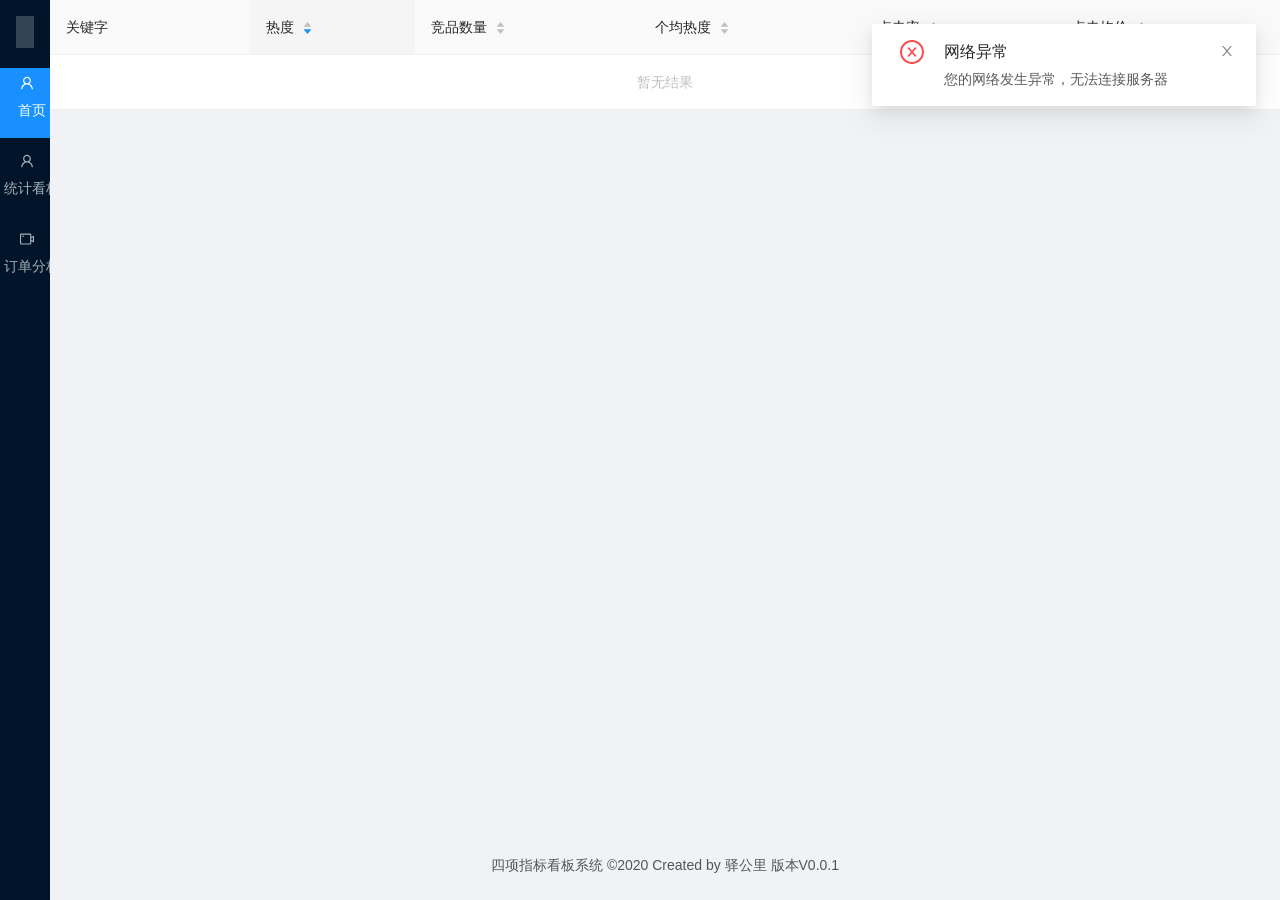
==== commit f7b73ee0: "新项目" ====
--- a/index.html
+++ b/index.html
@@ -1,20 +1,20 @@
 <!DOCTYPE html>
 <html>
   <head>
-    <meta charset="utf-8" />
+    <meta http-equiv="Content-Type" content="text/html" charset="utf-8" />
     <meta
       name="viewport"
       content="width=device-width, initial-scale=1, maximum-scale=1, minimum-scale=1, user-scalable=no"
     />
 
     <link rel="shortcut icon" type="image/x-icon" href="#" />
-    <link rel="stylesheet" href="./vendors.54ab9f4a.chunk.css" />
-    <link rel="stylesheet" href="./umi.52faf2d6.css" />
+    <link rel="stylesheet" href="./styles/vendors.cfa76a52706cb5b02e8b.css" />
+    <link rel="stylesheet" href="./styles/umi.cf2999d145d3e8756981.css" />
     <script>
       window.routerBase = "/";
     </script>
     <script>
-      //! umi version: 3.1.4
+      //! umi version: 3.2.3
     </script>
     <script src="https://source.1kmxc.com/static-web-new/cdn/eruda/1.5.8/eruda.min.js"></script>
     <script>
@@ -32,7 +32,7 @@
   <body>
     <div id="root"></div>
 
-    <script src="./vendors.7b94894d.async.js"></script>
-    <script src="./umi.4e3e0c29.js"></script>
+    <script src="./scripts/vendors.cfa76a52706cb5b02e8b.js"></script>
+    <script src="./scripts/umi.cf2999d145d3e8756981.js"></script>
   </body>
 </html>
--- a/styles/vendors.cfa76a52706cb5b02e8b.css
+++ b/styles/vendors.cfa76a52706cb5b02e8b.css
@@ -0,0 +1 @@
+.ant-layout{display:-ms-flexbox;display:flex;-ms-flex:auto;flex:auto;-ms-flex-direction:column;flex-direction:column;min-height:0;background:#f0f2f5}.ant-layout,.ant-layout *{box-sizing:border-box}.ant-layout.ant-layout-has-sider{-ms-flex-direction:row;flex-direction:row}.ant-layout.ant-layout-has-sider>.ant-layout,.ant-layout.ant-layout-has-sider>.ant-layout-content{overflow-x:hidden}.ant-layout-footer,.ant-layout-header{-ms-flex:0 0 auto;flex:0 0 auto}.ant-layout-header{height:64px;padding:0 50px;color:rgba(0,0,0,.65);line-height:64px;background:#001529}.ant-layout-footer{padding:24px 50px;color:rgba(0,0,0,.65);font-size:14px;background:#f0f2f5}.ant-layout-content{-ms-flex:auto;flex:auto;min-height:0}.ant-layout-sider{position:relative;min-width:0;background:#001529;transition:all .2s}.ant-layout-sider-children{height:100%;margin-top:-.1px;padding-top:.1px}.ant-layout-sider-has-trigger{padding-bottom:48px}.ant-layout-sider-right{-ms-flex-order:1;order:1}.ant-layout-sider-trigger{position:fixed;bottom:0;z-index:1;height:48px;color:#fff;line-height:48px;text-align:center;background:#002140;cursor:pointer;transition:all .2s}.ant-layout-sider-zero-width>*{overflow:hidden}.ant-layout-sider-zero-width-trigger{position:absolute;top:64px;right:-36px;z-index:1;width:36px;height:42px;color:#fff;font-size:18px;line-height:42px;text-align:center;background:#001529;border-radius:0 2px 2px 0;cursor:pointer;transition:background .3s ease}.ant-layout-sider-zero-width-trigger:hover{background:#192c3e}.ant-layout-sider-zero-width-trigger-right{left:-36px;border-radius:2px 0 0 2px}.ant-layout-sider-light{background:#fff}.ant-layout-sider-light .ant-layout-sider-trigger{color:rgba(0,0,0,.65);background:#fff}.ant-layout-sider-light .ant-layout-sider-zero-width-trigger{color:rgba(0,0,0,.65);background:#fff}.ant-layout-rtl{direction:rtl}.ant-table.ant-table-middle{font-size:14px}.ant-table.ant-table-middle .ant-table-footer,.ant-table.ant-table-middle .ant-table-tbody>tr>td,.ant-table.ant-table-middle .ant-table-thead>tr>th,.ant-table.ant-table-middle .ant-table-title,.ant-table.ant-table-middle tfoot>tr>td,.ant-table.ant-table-middle tfoot>tr>th{padding:12px 8px}.ant-table.ant-table-middle .ant-table-thead th.ant-table-column-has-sorters{padding:0}.ant-table.ant-table-middle .ant-table-thead .ant-table-filter-column{margin:-12px -8px}.ant-table.ant-table-middle .ant-table-thead .ant-table-filter-column-title{padding:12px 2.3em 12px 8px}.ant-table.ant-table-middle .ant-table-thead .ant-table-column-sorters{padding:12px 8px}.ant-table.ant-table-middle .ant-table-expanded-row-fixed{margin:-12px -8px}.ant-table.ant-table-middle .ant-table-tbody .ant-table-wrapper:only-child .ant-table{margin:-12px -8px -12px 25px}.ant-table.ant-table-small{font-size:14px}.ant-table.ant-table-small .ant-table-footer,.ant-table.ant-table-small .ant-table-tbody>tr>td,.ant-table.ant-table-small .ant-table-thead>tr>th,.ant-table.ant-table-small .ant-table-title,.ant-table.ant-table-small tfoot>tr>td,.ant-table.ant-table-small tfoot>tr>th{padding:8px}.ant-table.ant-table-small .ant-table-thead th.ant-table-column-has-sorters{padding:0}.ant-table.ant-table-small .ant-table-thead .ant-table-filter-column{margin:-8px}.ant-table.ant-table-small .ant-table-thead .ant-table-filter-column-title{padding:8px 2.3em 8px 8px}.ant-table.ant-table-small .ant-table-thead .ant-table-column-sorters{padding:8px}.ant-table.ant-table-small .ant-table-expanded-row-fixed{margin:-8px}.ant-table.ant-table-small .ant-table-tbody .ant-table-wrapper:only-child .ant-table{margin:-8px -8px -8px 25px}.ant-table-small .ant-table-thead>tr>th{background-color:#fafafa}.ant-table-small .ant-table-selection-column{width:46px;min-width:46px}.ant-table.ant-table-bordered .ant-table-title{border:1px solid #f0f0f0;border-bottom:0}.ant-table.ant-table-bordered tbody>tr>td,.ant-table.ant-table-bordered tfoot>tr>td,.ant-table.ant-table-bordered tfoot>tr>th,.ant-table.ant-table-bordered thead>tr>th{border-right:1px solid #f0f0f0}.ant-table.ant-table-bordered .ant-table-cell-fix-right-first:after{border-right:1px solid #f0f0f0}.ant-table.ant-table-bordered table thead>tr:not(:last-child)>th{border-bottom:1px solid #f0f0f0}.ant-table.ant-table-bordered .ant-table-container{border:1px solid #f0f0f0;border-right:0;border-bottom:0}.ant-table.ant-table-bordered .ant-table-expanded-row-fixed{margin:-16px -17px}.ant-table.ant-table-bordered .ant-table-expanded-row-fixed:after{position:absolute;top:0;right:1px;bottom:0;border-right:1px solid #f0f0f0;content:""}.ant-table.ant-table-bordered.ant-table-scroll-horizontal tr.ant-table-expanded-row>td,.ant-table.ant-table-bordered.ant-table-scroll-horizontal tr.ant-table-placeholder>td{border-right:0}.ant-table.ant-table-bordered.ant-table-middle .ant-table-expanded-row-fixed{margin:-12px -9px}.ant-table.ant-table-bordered.ant-table-small .ant-table-expanded-row-fixed{margin:-8px -9px}.ant-table.ant-table-bordered .ant-table-footer{border:1px solid #f0f0f0;border-top:0}.ant-table-wrapper{max-width:100%}.ant-table-wrapper:before{display:table;content:""}.ant-table-wrapper:after{display:table;clear:both;content:""}.ant-table{box-sizing:border-box;margin:0;padding:0;color:rgba(0,0,0,.65);font-variant:tabular-nums;line-height:1.5715;list-style:none;font-feature-settings:"tnum","tnum";position:relative;z-index:0;clear:both;font-size:14px;background:#fff;border-radius:2px}.ant-table table{width:100%;text-align:left;border-radius:2px 2px 0 0;border-collapse:separate;border-spacing:0}.ant-table-tbody>tr>td,.ant-table-thead>tr>th,.ant-table tfoot>tr>td,.ant-table tfoot>tr>th{position:relative;padding:16px;overflow-wrap:break-word}.ant-table-cell-ellipsis{overflow:hidden;white-space:nowrap;text-overflow:ellipsis;word-break:keep-all}.ant-table-cell-ellipsis.ant-table-cell-fix-left-last,.ant-table-cell-ellipsis.ant-table-cell-fix-right-first{overflow:visible}.ant-table-cell-ellipsis.ant-table-cell-fix-left-last .ant-table-cell-content,.ant-table-cell-ellipsis.ant-table-cell-fix-right-first .ant-table-cell-content{display:block;overflow:hidden;text-overflow:ellipsis}.ant-table-title{padding:16px}.ant-table-footer{padding:16px;color:rgba(0,0,0,.85);background:#fafafa}.ant-table-thead>tr>th{color:rgba(0,0,0,.85);font-weight:500;text-align:left;background:#fafafa;border-bottom:1px solid #f0f0f0;transition:background .3s ease}.ant-table-thead>tr>th[colspan]:not([colspan="1"]){text-align:center}.ant-table-thead>tr:not(:last-child)>th[colspan]{border-bottom:0}.ant-table-tbody>tr>td{border-bottom:1px solid #f0f0f0;transition:background .3s}.ant-table-tbody>tr.ant-table-row:hover>td{background:#fafafa}.ant-table-tbody>tr.ant-table-row-selected>td{background:#e6f7ff;border-color:rgba(0,0,0,.03)}.ant-table-tbody>tr.ant-table-row-selected:hover>td{background:#dcf4ff}.ant-table-tbody>tr .ant-table-wrapper:only-child .ant-table{margin:-16px -16px -16px 33px}.ant-table-tbody>tr .ant-table-wrapper:only-child .ant-table td{background:transparent}.ant-table-tbody>tr .ant-table-wrapper:only-child .ant-table-tbody>tr:last-child>td{border-bottom:0}.ant-table-tbody>tr .ant-table-wrapper:only-child .ant-table-tbody>tr:last-child>td:first-child,.ant-table-tbody>tr .ant-table-wrapper:only-child .ant-table-tbody>tr:last-child>td:last-child{border-radius:0}.ant-table tfoot>tr>td,.ant-table tfoot>tr>th{border-bottom:1px solid #f0f0f0}.ant-table-pagination.ant-pagination{margin:16px 0}.ant-table-pagination-left{float:left}.ant-table-pagination-center{text-align:center}.ant-table-pagination-right{float:right}.ant-table-thead th.ant-table-column-has-sorters{padding:0;cursor:pointer;transition:all .3s}.ant-table-thead th.ant-table-column-has-sorters:hover{background:#f2f2f2}.ant-table-thead th.ant-table-column-has-sorters:hover .ant-table-filter-trigger-container{background:#f7f7f7}.ant-table-thead th.ant-table-column-sort{background:#f5f5f5}td.ant-table-column-sort{background:#fafafa}.ant-table-column-sorters-with-tooltip{display:inline-block;width:100%}.ant-table-column-sorters{display:-ms-inline-flexbox;display:inline-flex;-ms-flex-align:center;align-items:center;padding:16px}.ant-table-column-sorter{margin-top:.15em;margin-bottom:-.15em;margin-left:8px;color:#bfbfbf}.ant-table-column-sorter-full{margin-top:-.2em;margin-bottom:0}.ant-table-column-sorter-inner{display:-ms-inline-flexbox;display:inline-flex;-ms-flex-direction:column;flex-direction:column;-ms-flex-align:center;align-items:center}.ant-table-column-sorter-down,.ant-table-column-sorter-up{display:inline-block;font-size:11px}.ant-table-column-sorter-down.active,.ant-table-column-sorter-up.active{color:#1890ff}.ant-table-column-sorter-up+.ant-table-column-sorter-down{margin-top:-.3em}.ant-table-filter-column{display:-ms-flexbox;display:flex;-ms-flex-align:center;align-items:center;margin:-16px}.ant-table-filter-column-title{-ms-flex:auto;flex:auto;padding:16px 2.3em 16px 16px}.ant-table-thead tr th.ant-table-column-has-sorters .ant-table-filter-column{margin:0}.ant-table-thead tr th.ant-table-column-has-sorters .ant-table-filter-column-title{padding:0 2.3em 0 0}.ant-table-filter-trigger-container{position:absolute;top:0;right:0;bottom:0;display:-ms-flexbox;display:flex;-ms-flex:none;flex:none;-ms-flex-align:stretch;align-items:stretch;-ms-flex-item-align:stretch;align-self:stretch;cursor:pointer;transition:background-color .3s}.ant-table-filter-trigger-container-open,.ant-table-filter-trigger-container:hover,.ant-table-thead th.ant-table-column-has-sorters:hover .ant-table-filter-trigger-container:hover{background:#e5e5e5}.ant-table-filter-trigger{display:block;width:2.3em;color:#bfbfbf;font-size:12px;transition:color .3s}.ant-table-filter-trigger .anticon{position:absolute;top:50%;left:50%;transform:translate(-50%,-50%)}.ant-table-filter-trigger-container-open .ant-table-filter-trigger,.ant-table-filter-trigger:hover{color:rgba(0,0,0,.45)}.ant-table-filter-trigger.active{color:#1890ff}.ant-table-filter-dropdown{box-sizing:border-box;margin:0;padding:0;color:rgba(0,0,0,.65);font-size:14px;font-variant:tabular-nums;line-height:1.5715;list-style:none;font-feature-settings:"tnum","tnum";min-width:120px;background-color:#fff;border-radius:2px;box-shadow:0 3px 6px -4px rgba(0,0,0,.12),0 6px 16px 0 rgba(0,0,0,.08),0 9px 28px 8px rgba(0,0,0,.05)}.ant-table-filter-dropdown .ant-dropdown-menu{max-height:calc(100vh - 130px);overflow-x:hidden;border:0;box-shadow:none}.ant-table-filter-dropdown-submenu>ul{max-height:calc(100vh - 130px);overflow-x:hidden;overflow-y:auto}.ant-table-filter-dropdown-submenu .ant-checkbox-wrapper+span,.ant-table-filter-dropdown .ant-checkbox-wrapper+span{padding-left:8px}.ant-table-filter-dropdown-btns{display:-ms-flexbox;display:flex;-ms-flex-pack:justify;justify-content:space-between;padding:7px 8px 7px 3px;overflow:hidden;background-color:inherit;border-top:1px solid #f0f0f0}.ant-table .ant-table-selection-col{width:60px}table tr td.ant-table-selection-column,table tr th.ant-table-selection-column{padding-right:8px;padding-left:8px;text-align:center}table tr td.ant-table-selection-column .ant-radio-wrapper,table tr th.ant-table-selection-column .ant-radio-wrapper{margin-right:0}.ant-table-selection{position:relative}.ant-table-selection-extra{position:absolute;top:0;right:0;cursor:pointer;transition:all .3s}.ant-table-selection-extra .anticon{display:inline-block;font-size:10px;color:#bfbfbf}.ant-table-selection-extra .anticon:hover{color:#a6a6a6}.ant-table-expand-icon-col{width:48px}.ant-table-row-expand-icon-cell{text-align:center}.ant-table-row-indent{float:left;height:1px}.ant-table-row-expand-icon{color:#1890ff;text-decoration:none;cursor:pointer;transition:color .3s;position:relative;display:-ms-inline-flexbox;display:inline-flex;float:left;box-sizing:border-box;width:17px;height:17px;padding:0;color:inherit;line-height:12px;vertical-align:-2px;background:#fff;border:1px solid #f0f0f0;border-radius:2px;outline:none;transition:all .3s;-webkit-user-select:none;-moz-user-select:none;-ms-user-select:none;user-select:none}.ant-table-row-expand-icon:focus,.ant-table-row-expand-icon:hover{color:#40a9ff}.ant-table-row-expand-icon:active{color:#096dd9}.ant-table-row-expand-icon:active,.ant-table-row-expand-icon:focus,.ant-table-row-expand-icon:hover{border-color:currentColor}.ant-table-row-expand-icon:after,.ant-table-row-expand-icon:before{position:absolute;background:currentColor;transition:transform .3s ease-out;content:""}.ant-table-row-expand-icon:before{top:7px;right:3px;left:3px;height:1px}.ant-table-row-expand-icon:after{top:3px;bottom:3px;left:7px;width:1px;transform:rotate(90deg)}.ant-table-row-expand-icon-collapsed:before{transform:rotate(-180deg)}.ant-table-row-expand-icon-collapsed:after{transform:rotate(0deg)}.ant-table-row-expand-icon-spaced{background:transparent;border:0}.ant-table-row-expand-icon-spaced:after,.ant-table-row-expand-icon-spaced:before{display:none;content:none}.ant-table-row-indent+.ant-table-row-expand-icon{margin-top:2.5005px;margin-right:8px}tr.ant-table-expanded-row:hover>td,tr.ant-table-expanded-row>td{background:#fbfbfb}.ant-table .ant-table-expanded-row-fixed{position:relative;margin:-16px;padding:16px}.ant-table-tbody>tr.ant-table-placeholder{text-align:center}.ant-table-empty .ant-table-tbody>tr.ant-table-placeholder{color:rgba(0,0,0,.25)}.ant-table-tbody>tr.ant-table-placeholder:hover>td{background:#fff}.ant-table-cell-fix-left,.ant-table-cell-fix-right{position:-webkit-sticky!important;position:sticky!important;z-index:2;background:#fff}.ant-table-cell-fix-left-first:after,.ant-table-cell-fix-left-last:after{position:absolute;top:0;right:0;bottom:-1px;width:30px;transform:translateX(100%);transition:box-shadow .3s;content:"";pointer-events:none}.ant-table-cell-fix-right-first:after,.ant-table-cell-fix-right-last:after{position:absolute;top:0;bottom:-1px;left:0;width:30px;transform:translateX(-100%);transition:box-shadow .3s;content:"";pointer-events:none}.ant-table .ant-table-container:after,.ant-table .ant-table-container:before{position:absolute;top:0;bottom:0;z-index:1;width:30px;transition:box-shadow .3s;content:"";pointer-events:none}.ant-table .ant-table-container:before{left:0}.ant-table .ant-table-container:after{right:0}.ant-table-ping-left:not(.ant-table-has-fix-left) .ant-table-container{position:relative}.ant-table-ping-left:not(.ant-table-has-fix-left) .ant-table-container:before{box-shadow:inset 10px 0 8px -8px rgba(0,0,0,.15)}.ant-table-ping-left .ant-table-cell-fix-left-first:after,.ant-table-ping-left .ant-table-cell-fix-left-last:after{box-shadow:inset 10px 0 8px -8px rgba(0,0,0,.15)}.ant-table-ping-right:not(.ant-table-has-fix-right) .ant-table-container{position:relative}.ant-table-ping-right:not(.ant-table-has-fix-right) .ant-table-container:after{box-shadow:inset -10px 0 8px -8px rgba(0,0,0,.15)}.ant-table-ping-right .ant-table-cell-fix-right-first:after,.ant-table-ping-right .ant-table-cell-fix-right-last:after{box-shadow:inset -10px 0 8px -8px rgba(0,0,0,.15)}@media (-ms-high-contrast:none){.ant-table-ping-left .ant-table-cell-fix-left-last:after{box-shadow:none!important}.ant-table-ping-right .ant-table-cell-fix-right-first:after{box-shadow:none!important}}.ant-table-title{border-radius:2px 2px 0 0}.ant-table-title+.ant-table-container{border-top-left-radius:0;border-top-right-radius:0}.ant-table-title+.ant-table-container table>thead>tr:first-child th:first-child{border-radius:0}.ant-table-title+.ant-table-container table>thead>tr:first-child th:last-child{border-radius:0}.ant-table-container{border-top-left-radius:2px;border-top-right-radius:2px}.ant-table-container table>thead>tr:first-child th:first-child{border-top-left-radius:2px}.ant-table-container table>thead>tr:first-child th:last-child{border-top-right-radius:2px}.ant-table-footer{border-radius:0 0 2px 2px}.ant-table-wrapper-rtl{direction:rtl}.ant-table-rtl{direction:rtl}.ant-table-wrapper-rtl .ant-table table{text-align:right}.ant-table-wrapper-rtl .ant-table-thead>tr>th[colspan]:not([colspan="1"]){text-align:center}.ant-table-wrapper-rtl .ant-table-thead>tr>th{text-align:right}.ant-table-tbody>tr .ant-table.ant-table-rtl{margin:-16px 33px -16px -16px}.ant-table-wrapper.ant-table-wrapper-rtl .ant-table-pagination{float:left}.ant-table-wrapper.ant-table-wrapper-rtl .ant-table-pagination-left{float:left}.ant-table-wrapper.ant-table-wrapper-rtl .ant-table-pagination-right{float:right}.ant-table-wrapper.ant-table-wrapper-rtl .ant-table-pagination-center{float:none;text-align:center}.ant-table-wrapper-rtl .ant-table-column-sorter{margin-right:8px;margin-left:0}.ant-table-wrapper-rtl .ant-table-filter-column-title{padding:16px 16px 16px 2.3em}.ant-table-wrapper-rtl .ant-table-filter-trigger-container{right:auto;left:0}.ant-dropdown-menu-submenu-rtl.ant-table-filter-dropdown-submenu .ant-checkbox-wrapper+span,.ant-dropdown-menu-submenu-rtl.ant-table-filter-dropdown .ant-checkbox-wrapper+span,.ant-dropdown-rtl .ant-table-filter-dropdown-submenu .ant-checkbox-wrapper+span,.ant-dropdown-rtl .ant-table-filter-dropdown .ant-checkbox-wrapper+span{padding-right:8px;padding-left:0}.ant-table-wrapper-rtl .ant-table-selection{text-align:center}.ant-table-wrapper-rtl .ant-table-selection-extra{right:auto;left:-10px}.ant-table-wrapper-rtl .ant-table-row-indent{float:right}.ant-table-wrapper-rtl .ant-table-row-expand-icon{float:right}.ant-table-wrapper-rtl .ant-table-row-indent+.ant-table-row-expand-icon{margin-right:0;margin-left:8px}.ant-table-wrapper-rtl .ant-table-row-expand-icon:after{transform:rotate(-90deg)}.ant-table-wrapper-rtl .ant-table-row-expand-icon-collapsed:before{transform:rotate(180deg)}.ant-table-wrapper-rtl .ant-table-row-expand-icon-collapsed:after{transform:rotate(0deg)}.ant-btn{line-height:1.5715;position:relative;display:inline-block;font-weight:400;white-space:nowrap;text-align:center;background-image:none;box-shadow:0 2px 0 rgba(0,0,0,.015);cursor:pointer;transition:all .3s cubic-bezier(.645,.045,.355,1);-webkit-user-select:none;-moz-user-select:none;-ms-user-select:none;user-select:none;-ms-touch-action:manipulation;touch-action:manipulation;height:32px;padding:4px 15px;font-size:14px;border-radius:2px;color:rgba(0,0,0,.65);background:#fff;border:1px solid #d9d9d9}.ant-btn>.anticon{line-height:1}.ant-btn,.ant-btn:active,.ant-btn:focus{outline:0}.ant-btn:not([disabled]):hover{text-decoration:none}.ant-btn:not([disabled]):active{outline:0;box-shadow:none}.ant-btn.disabled,.ant-btn[disabled]{cursor:not-allowed}.ant-btn.disabled>*,.ant-btn[disabled]>*{pointer-events:none}.ant-btn-lg{height:40px;padding:6.4px 15px;font-size:16px;border-radius:2px}.ant-btn-sm{height:24px;padding:0 7px;font-size:14px;border-radius:2px}.ant-btn>a:only-child{color:currentColor}.ant-btn>a:only-child:after{position:absolute;top:0;right:0;bottom:0;left:0;background:transparent;content:""}.ant-btn:focus,.ant-btn:hover{color:#40a9ff;background:#fff;border-color:#40a9ff}.ant-btn:focus>a:only-child,.ant-btn:hover>a:only-child{color:currentColor}.ant-btn:focus>a:only-child:after,.ant-btn:hover>a:only-child:after{position:absolute;top:0;right:0;bottom:0;left:0;background:transparent;content:""}.ant-btn.active,.ant-btn:active{color:#096dd9;background:#fff;border-color:#096dd9}.ant-btn.active>a:only-child,.ant-btn:active>a:only-child{color:currentColor}.ant-btn.active>a:only-child:after,.ant-btn:active>a:only-child:after{position:absolute;top:0;right:0;bottom:0;left:0;background:transparent;content:""}.ant-btn-disabled,.ant-btn-disabled.active,.ant-btn-disabled:active,.ant-btn-disabled:focus,.ant-btn-disabled:hover,.ant-btn.disabled,.ant-btn.disabled.active,.ant-btn.disabled:active,.ant-btn.disabled:focus,.ant-btn.disabled:hover,.ant-btn[disabled],.ant-btn[disabled].active,.ant-btn[disabled]:active,.ant-btn[disabled]:focus,.ant-btn[disabled]:hover{color:rgba(0,0,0,.25);background:#f5f5f5;border-color:#d9d9d9;text-shadow:none;box-shadow:none}.ant-btn-disabled.active>a:only-child,.ant-btn-disabled:active>a:only-child,.ant-btn-disabled:focus>a:only-child,.ant-btn-disabled:hover>a:only-child,.ant-btn-disabled>a:only-child,.ant-btn.disabled.active>a:only-child,.ant-btn.disabled:active>a:only-child,.ant-btn.disabled:focus>a:only-child,.ant-btn.disabled:hover>a:only-child,.ant-btn.disabled>a:only-child,.ant-btn[disabled].active>a:only-child,.ant-btn[disabled]:active>a:only-child,.ant-btn[disabled]:focus>a:only-child,.ant-btn[disabled]:hover>a:only-child,.ant-btn[disabled]>a:only-child{color:currentColor}.ant-btn-disabled.active>a:only-child:after,.ant-btn-disabled:active>a:only-child:after,.ant-btn-disabled:focus>a:only-child:after,.ant-btn-disabled:hover>a:only-child:after,.ant-btn-disabled>a:only-child:after,.ant-btn.disabled.active>a:only-child:after,.ant-btn.disabled:active>a:only-child:after,.ant-btn.disabled:focus>a:only-child:after,.ant-btn.disabled:hover>a:only-child:after,.ant-btn.disabled>a:only-child:after,.ant-btn[disabled].active>a:only-child:after,.ant-btn[disabled]:active>a:only-child:after,.ant-btn[disabled]:focus>a:only-child:after,.ant-btn[disabled]:hover>a:only-child:after,.ant-btn[disabled]>a:only-child:after{position:absolute;top:0;right:0;bottom:0;left:0;background:transparent;content:""}.ant-btn.active,.ant-btn:active,.ant-btn:focus,.ant-btn:hover{text-decoration:none;background:#fff}.ant-btn>span{display:inline-block}.ant-btn-primary{color:#fff;background:#1890ff;border-color:#1890ff;text-shadow:0 -1px 0 rgba(0,0,0,.12);box-shadow:0 2px 0 rgba(0,0,0,.045)}.ant-btn-primary>a:only-child{color:currentColor}.ant-btn-primary>a:only-child:after{position:absolute;top:0;right:0;bottom:0;left:0;background:transparent;content:""}.ant-btn-primary:focus,.ant-btn-primary:hover{color:#fff;background:#40a9ff;border-color:#40a9ff}.ant-btn-primary:focus>a:only-child,.ant-btn-primary:hover>a:only-child{color:currentColor}.ant-btn-primary:focus>a:only-child:after,.ant-btn-primary:hover>a:only-child:after{position:absolute;top:0;right:0;bottom:0;left:0;background:transparent;content:""}.ant-btn-primary.active,.ant-btn-primary:active{color:#fff;background:#096dd9;border-color:#096dd9}.ant-btn-primary.active>a:only-child,.ant-btn-primary:active>a:only-child{color:currentColor}.ant-btn-primary.active>a:only-child:after,.ant-btn-primary:active>a:only-child:after{position:absolute;top:0;right:0;bottom:0;left:0;background:transparent;content:""}.ant-btn-primary-disabled,.ant-btn-primary-disabled.active,.ant-btn-primary-disabled:active,.ant-btn-primary-disabled:focus,.ant-btn-primary-disabled:hover,.ant-btn-primary.disabled,.ant-btn-primary.disabled.active,.ant-btn-primary.disabled:active,.ant-btn-primary.disabled:focus,.ant-btn-primary.disabled:hover,.ant-btn-primary[disabled],.ant-btn-primary[disabled].active,.ant-btn-primary[disabled]:active,.ant-btn-primary[disabled]:focus,.ant-btn-primary[disabled]:hover{color:rgba(0,0,0,.25);background:#f5f5f5;border-color:#d9d9d9;text-shadow:none;box-shadow:none}.ant-btn-primary-disabled.active>a:only-child,.ant-btn-primary-disabled:active>a:only-child,.ant-btn-primary-disabled:focus>a:only-child,.ant-btn-primary-disabled:hover>a:only-child,.ant-btn-primary-disabled>a:only-child,.ant-btn-primary.disabled.active>a:only-child,.ant-btn-primary.disabled:active>a:only-child,.ant-btn-primary.disabled:focus>a:only-child,.ant-btn-primary.disabled:hover>a:only-child,.ant-btn-primary.disabled>a:only-child,.ant-btn-primary[disabled].active>a:only-child,.ant-btn-primary[disabled]:active>a:only-child,.ant-btn-primary[disabled]:focus>a:only-child,.ant-btn-primary[disabled]:hover>a:only-child,.ant-btn-primary[disabled]>a:only-child{color:currentColor}.ant-btn-primary-disabled.active>a:only-child:after,.ant-btn-primary-disabled:active>a:only-child:after,.ant-btn-primary-disabled:focus>a:only-child:after,.ant-btn-primary-disabled:hover>a:only-child:after,.ant-btn-primary-disabled>a:only-child:after,.ant-btn-primary.disabled.active>a:only-child:after,.ant-btn-primary.disabled:active>a:only-child:after,.ant-btn-primary.disabled:focus>a:only-child:after,.ant-btn-primary.disabled:hover>a:only-child:after,.ant-btn-primary.disabled>a:only-child:after,.ant-btn-primary[disabled].active>a:only-child:after,.ant-btn-primary[disabled]:active>a:only-child:after,.ant-btn-primary[disabled]:focus>a:only-child:after,.ant-btn-primary[disabled]:hover>a:only-child:after,.ant-btn-primary[disabled]>a:only-child:after{position:absolute;top:0;right:0;bottom:0;left:0;background:transparent;content:""}.ant-btn-group .ant-btn-primary:not(:first-child):not(:last-child){border-right-color:#40a9ff;border-left-color:#40a9ff}.ant-btn-group .ant-btn-primary:not(:first-child):not(:last-child):disabled{border-color:#d9d9d9}.ant-btn-group .ant-btn-primary:first-child:not(:last-child){border-right-color:#40a9ff}.ant-btn-group .ant-btn-primary:first-child:not(:last-child)[disabled]{border-right-color:#d9d9d9}.ant-btn-group .ant-btn-primary+.ant-btn-primary,.ant-btn-group .ant-btn-primary:last-child:not(:first-child){border-left-color:#40a9ff}.ant-btn-group .ant-btn-primary+.ant-btn-primary[disabled],.ant-btn-group .ant-btn-primary:last-child:not(:first-child)[disabled]{border-left-color:#d9d9d9}.ant-btn-ghost{color:rgba(0,0,0,.65);background:transparent;border-color:#d9d9d9}.ant-btn-ghost>a:only-child{color:currentColor}.ant-btn-ghost>a:only-child:after{position:absolute;top:0;right:0;bottom:0;left:0;background:transparent;content:""}.ant-btn-ghost:focus,.ant-btn-ghost:hover{color:#40a9ff;background:transparent;border-color:#40a9ff}.ant-btn-ghost:focus>a:only-child,.ant-btn-ghost:hover>a:only-child{color:currentColor}.ant-btn-ghost:focus>a:only-child:after,.ant-btn-ghost:hover>a:only-child:after{position:absolute;top:0;right:0;bottom:0;left:0;background:transparent;content:""}.ant-btn-ghost.active,.ant-btn-ghost:active{color:#096dd9;background:transparent;border-color:#096dd9}.ant-btn-ghost.active>a:only-child,.ant-btn-ghost:active>a:only-child{color:currentColor}.ant-btn-ghost.active>a:only-child:after,.ant-btn-ghost:active>a:only-child:after{position:absolute;top:0;right:0;bottom:0;left:0;background:transparent;content:""}.ant-btn-ghost-disabled,.ant-btn-ghost-disabled.active,.ant-btn-ghost-disabled:active,.ant-btn-ghost-disabled:focus,.ant-btn-ghost-disabled:hover,.ant-btn-ghost.disabled,.ant-btn-ghost.disabled.active,.ant-btn-ghost.disabled:active,.ant-btn-ghost.disabled:focus,.ant-btn-ghost.disabled:hover,.ant-btn-ghost[disabled],.ant-btn-ghost[disabled].active,.ant-btn-ghost[disabled]:active,.ant-btn-ghost[disabled]:focus,.ant-btn-ghost[disabled]:hover{color:rgba(0,0,0,.25);background:#f5f5f5;border-color:#d9d9d9;text-shadow:none;box-shadow:none}.ant-btn-ghost-disabled.active>a:only-child,.ant-btn-ghost-disabled:active>a:only-child,.ant-btn-ghost-disabled:focus>a:only-child,.ant-btn-ghost-disabled:hover>a:only-child,.ant-btn-ghost-disabled>a:only-child,.ant-btn-ghost.disabled.active>a:only-child,.ant-btn-ghost.disabled:active>a:only-child,.ant-btn-ghost.disabled:focus>a:only-child,.ant-btn-ghost.disabled:hover>a:only-child,.ant-btn-ghost.disabled>a:only-child,.ant-btn-ghost[disabled].active>a:only-child,.ant-btn-ghost[disabled]:active>a:only-child,.ant-btn-ghost[disabled]:focus>a:only-child,.ant-btn-ghost[disabled]:hover>a:only-child,.ant-btn-ghost[disabled]>a:only-child{color:currentColor}.ant-btn-ghost-disabled.active>a:only-child:after,.ant-btn-ghost-disabled:active>a:only-child:after,.ant-btn-ghost-disabled:focus>a:only-child:after,.ant-btn-ghost-disabled:hover>a:only-child:after,.ant-btn-ghost-disabled>a:only-child:after,.ant-btn-ghost.disabled.active>a:only-child:after,.ant-btn-ghost.disabled:active>a:only-child:after,.ant-btn-ghost.disabled:focus>a:only-child:after,.ant-btn-ghost.disabled:hover>a:only-child:after,.ant-btn-ghost.disabled>a:only-child:after,.ant-btn-ghost[disabled].active>a:only-child:after,.ant-btn-ghost[disabled]:active>a:only-child:after,.ant-btn-ghost[disabled]:focus>a:only-child:after,.ant-btn-ghost[disabled]:hover>a:only-child:after,.ant-btn-ghost[disabled]>a:only-child:after{position:absolute;top:0;right:0;bottom:0;left:0;background:transparent;content:""}.ant-btn-dashed{color:rgba(0,0,0,.65);background:#fff;border-color:#d9d9d9;border-style:dashed}.ant-btn-dashed>a:only-child{color:currentColor}.ant-btn-dashed>a:only-child:after{position:absolute;top:0;right:0;bottom:0;left:0;background:transparent;content:""}.ant-btn-dashed:focus,.ant-btn-dashed:hover{color:#40a9ff;background:#fff;border-color:#40a9ff}.ant-btn-dashed:focus>a:only-child,.ant-btn-dashed:hover>a:only-child{color:currentColor}.ant-btn-dashed:focus>a:only-child:after,.ant-btn-dashed:hover>a:only-child:after{position:absolute;top:0;right:0;bottom:0;left:0;background:transparent;content:""}.ant-btn-dashed.active,.ant-btn-dashed:active{color:#096dd9;background:#fff;border-color:#096dd9}.ant-btn-dashed.active>a:only-child,.ant-btn-dashed:active>a:only-child{color:currentColor}.ant-btn-dashed.active>a:only-child:after,.ant-btn-dashed:active>a:only-child:after{position:absolute;top:0;right:0;bottom:0;left:0;background:transparent;content:""}.ant-btn-dashed-disabled,.ant-btn-dashed-disabled.active,.ant-btn-dashed-disabled:active,.ant-btn-dashed-disabled:focus,.ant-btn-dashed-disabled:hover,.ant-btn-dashed.disabled,.ant-btn-dashed.disabled.active,.ant-btn-dashed.disabled:active,.ant-btn-dashed.disabled:focus,.ant-btn-dashed.disabled:hover,.ant-btn-dashed[disabled],.ant-btn-dashed[disabled].active,.ant-btn-dashed[disabled]:active,.ant-btn-dashed[disabled]:focus,.ant-btn-dashed[disabled]:hover{color:rgba(0,0,0,.25);background:#f5f5f5;border-color:#d9d9d9;text-shadow:none;box-shadow:none}.ant-btn-dashed-disabled.active>a:only-child,.ant-btn-dashed-disabled:active>a:only-child,.ant-btn-dashed-disabled:focus>a:only-child,.ant-btn-dashed-disabled:hover>a:only-child,.ant-btn-dashed-disabled>a:only-child,.ant-btn-dashed.disabled.active>a:only-child,.ant-btn-dashed.disabled:active>a:only-child,.ant-btn-dashed.disabled:focus>a:only-child,.ant-btn-dashed.disabled:hover>a:only-child,.ant-btn-dashed.disabled>a:only-child,.ant-btn-dashed[disabled].active>a:only-child,.ant-btn-dashed[disabled]:active>a:only-child,.ant-btn-dashed[disabled]:focus>a:only-child,.ant-btn-dashed[disabled]:hover>a:only-child,.ant-btn-dashed[disabled]>a:only-child{color:currentColor}.ant-btn-dashed-disabled.active>a:only-child:after,.ant-btn-dashed-disabled:active>a:only-child:after,.ant-btn-dashed-disabled:focus>a:only-child:after,.ant-btn-dashed-disabled:hover>a:only-child:after,.ant-btn-dashed-disabled>a:only-child:after,.ant-btn-dashed.disabled.active>a:only-child:after,.ant-btn-dashed.disabled:active>a:only-child:after,.ant-btn-dashed.disabled:focus>a:only-child:after,.ant-btn-dashed.disabled:hover>a:only-child:after,.ant-btn-dashed.disabled>a:only-child:after,.ant-btn-dashed[disabled].active>a:only-child:after,.ant-btn-dashed[disabled]:active>a:only-child:after,.ant-btn-dashed[disabled]:focus>a:only-child:after,.ant-btn-dashed[disabled]:hover>a:only-child:after,.ant-btn-dashed[disabled]>a:only-child:after{position:absolute;top:0;right:0;bottom:0;left:0;background:transparent;content:""}.ant-btn-danger{color:#fff;background:#ff4d4f;border-color:#ff4d4f;text-shadow:0 -1px 0 rgba(0,0,0,.12);box-shadow:0 2px 0 rgba(0,0,0,.045)}.ant-btn-danger>a:only-child{color:currentColor}.ant-btn-danger>a:only-child:after{position:absolute;top:0;right:0;bottom:0;left:0;background:transparent;content:""}.ant-btn-danger:focus,.ant-btn-danger:hover{color:#fff;background:#ff7875;border-color:#ff7875}.ant-btn-danger:focus>a:only-child,.ant-btn-danger:hover>a:only-child{color:currentColor}.ant-btn-danger:focus>a:only-child:after,.ant-btn-danger:hover>a:only-child:after{position:absolute;top:0;right:0;bottom:0;left:0;background:transparent;content:""}.ant-btn-danger.active,.ant-btn-danger:active{color:#fff;background:#d9363e;border-color:#d9363e}.ant-btn-danger.active>a:only-child,.ant-btn-danger:active>a:only-child{color:currentColor}.ant-btn-danger.active>a:only-child:after,.ant-btn-danger:active>a:only-child:after{position:absolute;top:0;right:0;bottom:0;left:0;background:transparent;content:""}.ant-btn-danger-disabled,.ant-btn-danger-disabled.active,.ant-btn-danger-disabled:active,.ant-btn-danger-disabled:focus,.ant-btn-danger-disabled:hover,.ant-btn-danger.disabled,.ant-btn-danger.disabled.active,.ant-btn-danger.disabled:active,.ant-btn-danger.disabled:focus,.ant-btn-danger.disabled:hover,.ant-btn-danger[disabled],.ant-btn-danger[disabled].active,.ant-btn-danger[disabled]:active,.ant-btn-danger[disabled]:focus,.ant-btn-danger[disabled]:hover{color:rgba(0,0,0,.25);background:#f5f5f5;border-color:#d9d9d9;text-shadow:none;box-shadow:none}.ant-btn-danger-disabled.active>a:only-child,.ant-btn-danger-disabled:active>a:only-child,.ant-btn-danger-disabled:focus>a:only-child,.ant-btn-danger-disabled:hover>a:only-child,.ant-btn-danger-disabled>a:only-child,.ant-btn-danger.disabled.active>a:only-child,.ant-btn-danger.disabled:active>a:only-child,.ant-btn-danger.disabled:focus>a:only-child,.ant-btn-danger.disabled:hover>a:only-child,.ant-btn-danger.disabled>a:only-child,.ant-btn-danger[disabled].active>a:only-child,.ant-btn-danger[disabled]:active>a:only-child,.ant-btn-danger[disabled]:focus>a:only-child,.ant-btn-danger[disabled]:hover>a:only-child,.ant-btn-danger[disabled]>a:only-child{color:currentColor}.ant-btn-danger-disabled.active>a:only-child:after,.ant-btn-danger-disabled:active>a:only-child:after,.ant-btn-danger-disabled:focus>a:only-child:after,.ant-btn-danger-disabled:hover>a:only-child:after,.ant-btn-danger-disabled>a:only-child:after,.ant-btn-danger.disabled.active>a:only-child:after,.ant-btn-danger.disabled:active>a:only-child:after,.ant-btn-danger.disabled:focus>a:only-child:after,.ant-btn-danger.disabled:hover>a:only-child:after,.ant-btn-danger.disabled>a:only-child:after,.ant-btn-danger[disabled].active>a:only-child:after,.ant-btn-danger[disabled]:active>a:only-child:after,.ant-btn-danger[disabled]:focus>a:only-child:after,.ant-btn-danger[disabled]:hover>a:only-child:after,.ant-btn-danger[disabled]>a:only-child:after{position:absolute;top:0;right:0;bottom:0;left:0;background:transparent;content:""}.ant-btn-link{color:#1890ff;background:transparent;border-color:transparent;box-shadow:none}.ant-btn-link>a:only-child{color:currentColor}.ant-btn-link>a:only-child:after{position:absolute;top:0;right:0;bottom:0;left:0;background:transparent;content:""}.ant-btn-link:focus,.ant-btn-link:hover{color:#40a9ff;background:transparent;border-color:#40a9ff}.ant-btn-link:focus>a:only-child,.ant-btn-link:hover>a:only-child{color:currentColor}.ant-btn-link:focus>a:only-child:after,.ant-btn-link:hover>a:only-child:after{position:absolute;top:0;right:0;bottom:0;left:0;background:transparent;content:""}.ant-btn-link.active,.ant-btn-link:active{color:#096dd9;background:transparent;border-color:#096dd9}.ant-btn-link.active>a:only-child,.ant-btn-link:active>a:only-child{color:currentColor}.ant-btn-link.active>a:only-child:after,.ant-btn-link:active>a:only-child:after{position:absolute;top:0;right:0;bottom:0;left:0;background:transparent;content:""}.ant-btn-link-disabled,.ant-btn-link-disabled.active,.ant-btn-link-disabled:active,.ant-btn-link-disabled:focus,.ant-btn-link-disabled:hover,.ant-btn-link.disabled,.ant-btn-link.disabled.active,.ant-btn-link.disabled:active,.ant-btn-link.disabled:focus,.ant-btn-link.disabled:hover,.ant-btn-link[disabled],.ant-btn-link[disabled].active,.ant-btn-link[disabled]:active,.ant-btn-link[disabled]:focus,.ant-btn-link[disabled]:hover{background:#f5f5f5;border-color:#d9d9d9}.ant-btn-link:hover{background:transparent}.ant-btn-link:active,.ant-btn-link:focus,.ant-btn-link:hover{border-color:transparent}.ant-btn-link-disabled,.ant-btn-link-disabled.active,.ant-btn-link-disabled:active,.ant-btn-link-disabled:focus,.ant-btn-link-disabled:hover,.ant-btn-link.disabled,.ant-btn-link.disabled.active,.ant-btn-link.disabled:active,.ant-btn-link.disabled:focus,.ant-btn-link.disabled:hover,.ant-btn-link[disabled],.ant-btn-link[disabled].active,.ant-btn-link[disabled]:active,.ant-btn-link[disabled]:focus,.ant-btn-link[disabled]:hover{color:rgba(0,0,0,.25);background:transparent;border-color:transparent;text-shadow:none;box-shadow:none}.ant-btn-link-disabled.active>a:only-child,.ant-btn-link-disabled:active>a:only-child,.ant-btn-link-disabled:focus>a:only-child,.ant-btn-link-disabled:hover>a:only-child,.ant-btn-link-disabled>a:only-child,.ant-btn-link.disabled.active>a:only-child,.ant-btn-link.disabled:active>a:only-child,.ant-btn-link.disabled:focus>a:only-child,.ant-btn-link.disabled:hover>a:only-child,.ant-btn-link.disabled>a:only-child,.ant-btn-link[disabled].active>a:only-child,.ant-btn-link[disabled]:active>a:only-child,.ant-btn-link[disabled]:focus>a:only-child,.ant-btn-link[disabled]:hover>a:only-child,.ant-btn-link[disabled]>a:only-child{color:currentColor}.ant-btn-link-disabled.active>a:only-child:after,.ant-btn-link-disabled:active>a:only-child:after,.ant-btn-link-disabled:focus>a:only-child:after,.ant-btn-link-disabled:hover>a:only-child:after,.ant-btn-link-disabled>a:only-child:after,.ant-btn-link.disabled.active>a:only-child:after,.ant-btn-link.disabled:active>a:only-child:after,.ant-btn-link.disabled:focus>a:only-child:after,.ant-btn-link.disabled:hover>a:only-child:after,.ant-btn-link.disabled>a:only-child:after,.ant-btn-link[disabled].active>a:only-child:after,.ant-btn-link[disabled]:active>a:only-child:after,.ant-btn-link[disabled]:focus>a:only-child:after,.ant-btn-link[disabled]:hover>a:only-child:after,.ant-btn-link[disabled]>a:only-child:after{position:absolute;top:0;right:0;bottom:0;left:0;background:transparent;content:""}.ant-btn-text{color:rgba(0,0,0,.65);background:transparent;border-color:transparent;box-shadow:none}.ant-btn-text>a:only-child{color:currentColor}.ant-btn-text>a:only-child:after{position:absolute;top:0;right:0;bottom:0;left:0;background:transparent;content:""}.ant-btn-text:focus,.ant-btn-text:hover{color:#40a9ff;background:transparent;border-color:#40a9ff}.ant-btn-text:focus>a:only-child,.ant-btn-text:hover>a:only-child{color:currentColor}.ant-btn-text:focus>a:only-child:after,.ant-btn-text:hover>a:only-child:after{position:absolute;top:0;right:0;bottom:0;left:0;background:transparent;content:""}.ant-btn-text.active,.ant-btn-text:active{color:#096dd9;background:transparent;border-color:#096dd9}.ant-btn-text.active>a:only-child,.ant-btn-text:active>a:only-child{color:currentColor}.ant-btn-text.active>a:only-child:after,.ant-btn-text:active>a:only-child:after{position:absolute;top:0;right:0;bottom:0;left:0;background:transparent;content:""}.ant-btn-text-disabled,.ant-btn-text-disabled.active,.ant-btn-text-disabled:active,.ant-btn-text-disabled:focus,.ant-btn-text-disabled:hover,.ant-btn-text.disabled,.ant-btn-text.disabled.active,.ant-btn-text.disabled:active,.ant-btn-text.disabled:focus,.ant-btn-text.disabled:hover,.ant-btn-text[disabled],.ant-btn-text[disabled].active,.ant-btn-text[disabled]:active,.ant-btn-text[disabled]:focus,.ant-btn-text[disabled]:hover{background:#f5f5f5;border-color:#d9d9d9}.ant-btn-text:focus,.ant-btn-text:hover{color:rgba(0,0,0,.65);background:rgba(0,0,0,.018);border-color:transparent}.ant-btn-text:active{color:rgba(0,0,0,.65);background:rgba(0,0,0,.028);border-color:transparent}.ant-btn-text-disabled,.ant-btn-text-disabled.active,.ant-btn-text-disabled:active,.ant-btn-text-disabled:focus,.ant-btn-text-disabled:hover,.ant-btn-text.disabled,.ant-btn-text.disabled.active,.ant-btn-text.disabled:active,.ant-btn-text.disabled:focus,.ant-btn-text.disabled:hover,.ant-btn-text[disabled],.ant-btn-text[disabled].active,.ant-btn-text[disabled]:active,.ant-btn-text[disabled]:focus,.ant-btn-text[disabled]:hover{color:rgba(0,0,0,.25);background:transparent;border-color:transparent;text-shadow:none;box-shadow:none}.ant-btn-text-disabled.active>a:only-child,.ant-btn-text-disabled:active>a:only-child,.ant-btn-text-disabled:focus>a:only-child,.ant-btn-text-disabled:hover>a:only-child,.ant-btn-text-disabled>a:only-child,.ant-btn-text.disabled.active>a:only-child,.ant-btn-text.disabled:active>a:only-child,.ant-btn-text.disabled:focus>a:only-child,.ant-btn-text.disabled:hover>a:only-child,.ant-btn-text.disabled>a:only-child,.ant-btn-text[disabled].active>a:only-child,.ant-btn-text[disabled]:active>a:only-child,.ant-btn-text[disabled]:focus>a:only-child,.ant-btn-text[disabled]:hover>a:only-child,.ant-btn-text[disabled]>a:only-child{color:currentColor}.ant-btn-text-disabled.active>a:only-child:after,.ant-btn-text-disabled:active>a:only-child:after,.ant-btn-text-disabled:focus>a:only-child:after,.ant-btn-text-disabled:hover>a:only-child:after,.ant-btn-text-disabled>a:only-child:after,.ant-btn-text.disabled.active>a:only-child:after,.ant-btn-text.disabled:active>a:only-child:after,.ant-btn-text.disabled:focus>a:only-child:after,.ant-btn-text.disabled:hover>a:only-child:after,.ant-btn-text.disabled>a:only-child:after,.ant-btn-text[disabled].active>a:only-child:after,.ant-btn-text[disabled]:active>a:only-child:after,.ant-btn-text[disabled]:focus>a:only-child:after,.ant-btn-text[disabled]:hover>a:only-child:after,.ant-btn-text[disabled]>a:only-child:after{position:absolute;top:0;right:0;bottom:0;left:0;background:transparent;content:""}.ant-btn-dangerous{color:#ff4d4f;background:#fff;border-color:#ff4d4f}.ant-btn-dangerous>a:only-child{color:currentColor}.ant-btn-dangerous>a:only-child:after{position:absolute;top:0;right:0;bottom:0;left:0;background:transparent;content:""}.ant-btn-dangerous:focus,.ant-btn-dangerous:hover{color:#ff7875;background:#fff;border-color:#ff7875}.ant-btn-dangerous:focus>a:only-child,.ant-btn-dangerous:hover>a:only-child{color:currentColor}.ant-btn-dangerous:focus>a:only-child:after,.ant-btn-dangerous:hover>a:only-child:after{position:absolute;top:0;right:0;bottom:0;left:0;background:transparent;content:""}.ant-btn-dangerous.active,.ant-btn-dangerous:active{color:#d9363e;background:#fff;border-color:#d9363e}.ant-btn-dangerous.active>a:only-child,.ant-btn-dangerous:active>a:only-child{color:currentColor}.ant-btn-dangerous.active>a:only-child:after,.ant-btn-dangerous:active>a:only-child:after{position:absolute;top:0;right:0;bottom:0;left:0;background:transparent;content:""}.ant-btn-dangerous-disabled,.ant-btn-dangerous-disabled.active,.ant-btn-dangerous-disabled:active,.ant-btn-dangerous-disabled:focus,.ant-btn-dangerous-disabled:hover,.ant-btn-dangerous.disabled,.ant-btn-dangerous.disabled.active,.ant-btn-dangerous.disabled:active,.ant-btn-dangerous.disabled:focus,.ant-btn-dangerous.disabled:hover,.ant-btn-dangerous[disabled],.ant-btn-dangerous[disabled].active,.ant-btn-dangerous[disabled]:active,.ant-btn-dangerous[disabled]:focus,.ant-btn-dangerous[disabled]:hover{color:rgba(0,0,0,.25);background:#f5f5f5;border-color:#d9d9d9;text-shadow:none;box-shadow:none}.ant-btn-dangerous-disabled.active>a:only-child,.ant-btn-dangerous-disabled:active>a:only-child,.ant-btn-dangerous-disabled:focus>a:only-child,.ant-btn-dangerous-disabled:hover>a:only-child,.ant-btn-dangerous-disabled>a:only-child,.ant-btn-dangerous.disabled.active>a:only-child,.ant-btn-dangerous.disabled:active>a:only-child,.ant-btn-dangerous.disabled:focus>a:only-child,.ant-btn-dangerous.disabled:hover>a:only-child,.ant-btn-dangerous.disabled>a:only-child,.ant-btn-dangerous[disabled].active>a:only-child,.ant-btn-dangerous[disabled]:active>a:only-child,.ant-btn-dangerous[disabled]:focus>a:only-child,.ant-btn-dangerous[disabled]:hover>a:only-child,.ant-btn-dangerous[disabled]>a:only-child{color:currentColor}.ant-btn-dangerous-disabled.active>a:only-child:after,.ant-btn-dangerous-disabled:active>a:only-child:after,.ant-btn-dangerous-disabled:focus>a:only-child:after,.ant-btn-dangerous-disabled:hover>a:only-child:after,.ant-btn-dangerous-disabled>a:only-child:after,.ant-btn-dangerous.disabled.active>a:only-child:after,.ant-btn-dangerous.disabled:active>a:only-child:after,.ant-btn-dangerous.disabled:focus>a:only-child:after,.ant-btn-dangerous.disabled:hover>a:only-child:after,.ant-btn-dangerous.disabled>a:only-child:after,.ant-btn-dangerous[disabled].active>a:only-child:after,.ant-btn-dangerous[disabled]:active>a:only-child:after,.ant-btn-dangerous[disabled]:focus>a:only-child:after,.ant-btn-dangerous[disabled]:hover>a:only-child:after,.ant-btn-dangerous[disabled]>a:only-child:after{position:absolute;top:0;right:0;bottom:0;left:0;background:transparent;content:""}.ant-btn-dangerous.ant-btn-primary{color:#fff;background:#ff4d4f;border-color:#ff4d4f;text-shadow:0 -1px 0 rgba(0,0,0,.12);box-shadow:0 2px 0 rgba(0,0,0,.045)}.ant-btn-dangerous.ant-btn-primary>a:only-child{color:currentColor}.ant-btn-dangerous.ant-btn-primary>a:only-child:after{position:absolute;top:0;right:0;bottom:0;left:0;background:transparent;content:""}.ant-btn-dangerous.ant-btn-primary:focus,.ant-btn-dangerous.ant-btn-primary:hover{color:#fff;background:#ff7875;border-color:#ff7875}.ant-btn-dangerous.ant-btn-primary:focus>a:only-child,.ant-btn-dangerous.ant-btn-primary:hover>a:only-child{color:currentColor}.ant-btn-dangerous.ant-btn-primary:focus>a:only-child:after,.ant-btn-dangerous.ant-btn-primary:hover>a:only-child:after{position:absolute;top:0;right:0;bottom:0;left:0;background:transparent;content:""}.ant-btn-dangerous.ant-btn-primary.active,.ant-btn-dangerous.ant-btn-primary:active{color:#fff;background:#d9363e;border-color:#d9363e}.ant-btn-dangerous.ant-btn-primary.active>a:only-child,.ant-btn-dangerous.ant-btn-primary:active>a:only-child{color:currentColor}.ant-btn-dangerous.ant-btn-primary.active>a:only-child:after,.ant-btn-dangerous.ant-btn-primary:active>a:only-child:after{position:absolute;top:0;right:0;bottom:0;left:0;background:transparent;content:""}.ant-btn-dangerous.ant-btn-primary-disabled,.ant-btn-dangerous.ant-btn-primary-disabled.active,.ant-btn-dangerous.ant-btn-primary-disabled:active,.ant-btn-dangerous.ant-btn-primary-disabled:focus,.ant-btn-dangerous.ant-btn-primary-disabled:hover,.ant-btn-dangerous.ant-btn-primary.disabled,.ant-btn-dangerous.ant-btn-primary.disabled.active,.ant-btn-dangerous.ant-btn-primary.disabled:active,.ant-btn-dangerous.ant-btn-primary.disabled:focus,.ant-btn-dangerous.ant-btn-primary.disabled:hover,.ant-btn-dangerous.ant-btn-primary[disabled],.ant-btn-dangerous.ant-btn-primary[disabled].active,.ant-btn-dangerous.ant-btn-primary[disabled]:active,.ant-btn-dangerous.ant-btn-primary[disabled]:focus,.ant-btn-dangerous.ant-btn-primary[disabled]:hover{color:rgba(0,0,0,.25);background:#f5f5f5;border-color:#d9d9d9;text-shadow:none;box-shadow:none}.ant-btn-dangerous.ant-btn-primary-disabled.active>a:only-child,.ant-btn-dangerous.ant-btn-primary-disabled:active>a:only-child,.ant-btn-dangerous.ant-btn-primary-disabled:focus>a:only-child,.ant-btn-dangerous.ant-btn-primary-disabled:hover>a:only-child,.ant-btn-dangerous.ant-btn-primary-disabled>a:only-child,.ant-btn-dangerous.ant-btn-primary.disabled.active>a:only-child,.ant-btn-dangerous.ant-btn-primary.disabled:active>a:only-child,.ant-btn-dangerous.ant-btn-primary.disabled:focus>a:only-child,.ant-btn-dangerous.ant-btn-primary.disabled:hover>a:only-child,.ant-btn-dangerous.ant-btn-primary.disabled>a:only-child,.ant-btn-dangerous.ant-btn-primary[disabled].active>a:only-child,.ant-btn-dangerous.ant-btn-primary[disabled]:active>a:only-child,.ant-btn-dangerous.ant-btn-primary[disabled]:focus>a:only-child,.ant-btn-dangerous.ant-btn-primary[disabled]:hover>a:only-child,.ant-btn-dangerous.ant-btn-primary[disabled]>a:only-child{color:currentColor}.ant-btn-dangerous.ant-btn-primary-disabled.active>a:only-child:after,.ant-btn-dangerous.ant-btn-primary-disabled:active>a:only-child:after,.ant-btn-dangerous.ant-btn-primary-disabled:focus>a:only-child:after,.ant-btn-dangerous.ant-btn-primary-disabled:hover>a:only-child:after,.ant-btn-dangerous.ant-btn-primary-disabled>a:only-child:after,.ant-btn-dangerous.ant-btn-primary.disabled.active>a:only-child:after,.ant-btn-dangerous.ant-btn-primary.disabled:active>a:only-child:after,.ant-btn-dangerous.ant-btn-primary.disabled:focus>a:only-child:after,.ant-btn-dangerous.ant-btn-primary.disabled:hover>a:only-child:after,.ant-btn-dangerous.ant-btn-primary.disabled>a:only-child:after,.ant-btn-dangerous.ant-btn-primary[disabled].active>a:only-child:after,.ant-btn-dangerous.ant-btn-primary[disabled]:active>a:only-child:after,.ant-btn-dangerous.ant-btn-primary[disabled]:focus>a:only-child:after,.ant-btn-dangerous.ant-btn-primary[disabled]:hover>a:only-child:after,.ant-btn-dangerous.ant-btn-primary[disabled]>a:only-child:after{position:absolute;top:0;right:0;bottom:0;left:0;background:transparent;content:""}.ant-btn-dangerous.ant-btn-link{color:#ff4d4f;background:transparent;border-color:transparent;box-shadow:none}.ant-btn-dangerous.ant-btn-link>a:only-child{color:currentColor}.ant-btn-dangerous.ant-btn-link>a:only-child:after{position:absolute;top:0;right:0;bottom:0;left:0;background:transparent;content:""}.ant-btn-dangerous.ant-btn-link:focus,.ant-btn-dangerous.ant-btn-link:hover{color:#40a9ff;border-color:#40a9ff}.ant-btn-dangerous.ant-btn-link.active,.ant-btn-dangerous.ant-btn-link:active{color:#096dd9;background:transparent;border-color:#096dd9}.ant-btn-dangerous.ant-btn-link.active>a:only-child,.ant-btn-dangerous.ant-btn-link:active>a:only-child{color:currentColor}.ant-btn-dangerous.ant-btn-link.active>a:only-child:after,.ant-btn-dangerous.ant-btn-link:active>a:only-child:after{position:absolute;top:0;right:0;bottom:0;left:0;background:transparent;content:""}.ant-btn-dangerous.ant-btn-link-disabled,.ant-btn-dangerous.ant-btn-link-disabled.active,.ant-btn-dangerous.ant-btn-link-disabled:active,.ant-btn-dangerous.ant-btn-link-disabled:focus,.ant-btn-dangerous.ant-btn-link-disabled:hover,.ant-btn-dangerous.ant-btn-link.disabled,.ant-btn-dangerous.ant-btn-link.disabled.active,.ant-btn-dangerous.ant-btn-link.disabled:active,.ant-btn-dangerous.ant-btn-link.disabled:focus,.ant-btn-dangerous.ant-btn-link.disabled:hover,.ant-btn-dangerous.ant-btn-link[disabled],.ant-btn-dangerous.ant-btn-link[disabled].active,.ant-btn-dangerous.ant-btn-link[disabled]:active,.ant-btn-dangerous.ant-btn-link[disabled]:focus,.ant-btn-dangerous.ant-btn-link[disabled]:hover{background:#f5f5f5;border-color:#d9d9d9}.ant-btn-dangerous.ant-btn-link:focus,.ant-btn-dangerous.ant-btn-link:hover{color:#ff7875;background:transparent;border-color:transparent}.ant-btn-dangerous.ant-btn-link:focus>a:only-child,.ant-btn-dangerous.ant-btn-link:hover>a:only-child{color:currentColor}.ant-btn-dangerous.ant-btn-link:focus>a:only-child:after,.ant-btn-dangerous.ant-btn-link:hover>a:only-child:after{position:absolute;top:0;right:0;bottom:0;left:0;background:transparent;content:""}.ant-btn-dangerous.ant-btn-link:active{color:#d9363e;background:transparent;border-color:transparent}.ant-btn-dangerous.ant-btn-link:active>a:only-child{color:currentColor}.ant-btn-dangerous.ant-btn-link:active>a:only-child:after{position:absolute;top:0;right:0;bottom:0;left:0;background:transparent;content:""}.ant-btn-dangerous.ant-btn-link-disabled,.ant-btn-dangerous.ant-btn-link-disabled.active,.ant-btn-dangerous.ant-btn-link-disabled:active,.ant-btn-dangerous.ant-btn-link-disabled:focus,.ant-btn-dangerous.ant-btn-link-disabled:hover,.ant-btn-dangerous.ant-btn-link.disabled,.ant-btn-dangerous.ant-btn-link.disabled.active,.ant-btn-dangerous.ant-btn-link.disabled:active,.ant-btn-dangerous.ant-btn-link.disabled:focus,.ant-btn-dangerous.ant-btn-link.disabled:hover,.ant-btn-dangerous.ant-btn-link[disabled],.ant-btn-dangerous.ant-btn-link[disabled].active,.ant-btn-dangerous.ant-btn-link[disabled]:active,.ant-btn-dangerous.ant-btn-link[disabled]:focus,.ant-btn-dangerous.ant-btn-link[disabled]:hover{color:rgba(0,0,0,.25);background:transparent;border-color:transparent;text-shadow:none;box-shadow:none}.ant-btn-dangerous.ant-btn-link-disabled.active>a:only-child,.ant-btn-dangerous.ant-btn-link-disabled:active>a:only-child,.ant-btn-dangerous.ant-btn-link-disabled:focus>a:only-child,.ant-btn-dangerous.ant-btn-link-disabled:hover>a:only-child,.ant-btn-dangerous.ant-btn-link-disabled>a:only-child,.ant-btn-dangerous.ant-btn-link.disabled.active>a:only-child,.ant-btn-dangerous.ant-btn-link.disabled:active>a:only-child,.ant-btn-dangerous.ant-btn-link.disabled:focus>a:only-child,.ant-btn-dangerous.ant-btn-link.disabled:hover>a:only-child,.ant-btn-dangerous.ant-btn-link.disabled>a:only-child,.ant-btn-dangerous.ant-btn-link[disabled].active>a:only-child,.ant-btn-dangerous.ant-btn-link[disabled]:active>a:only-child,.ant-btn-dangerous.ant-btn-link[disabled]:focus>a:only-child,.ant-btn-dangerous.ant-btn-link[disabled]:hover>a:only-child,.ant-btn-dangerous.ant-btn-link[disabled]>a:only-child{color:currentColor}.ant-btn-dangerous.ant-btn-link-disabled.active>a:only-child:after,.ant-btn-dangerous.ant-btn-link-disabled:active>a:only-child:after,.ant-btn-dangerous.ant-btn-link-disabled:focus>a:only-child:after,.ant-btn-dangerous.ant-btn-link-disabled:hover>a:only-child:after,.ant-btn-dangerous.ant-btn-link-disabled>a:only-child:after,.ant-btn-dangerous.ant-btn-link.disabled.active>a:only-child:after,.ant-btn-dangerous.ant-btn-link.disabled:active>a:only-child:after,.ant-btn-dangerous.ant-btn-link.disabled:focus>a:only-child:after,.ant-btn-dangerous.ant-btn-link.disabled:hover>a:only-child:after,.ant-btn-dangerous.ant-btn-link.disabled>a:only-child:after,.ant-btn-dangerous.ant-btn-link[disabled].active>a:only-child:after,.ant-btn-dangerous.ant-btn-link[disabled]:active>a:only-child:after,.ant-btn-dangerous.ant-btn-link[disabled]:focus>a:only-child:after,.ant-btn-dangerous.ant-btn-link[disabled]:hover>a:only-child:after,.ant-btn-dangerous.ant-btn-link[disabled]>a:only-child:after{position:absolute;top:0;right:0;bottom:0;left:0;background:transparent;content:""}.ant-btn-dangerous.ant-btn-text{color:#ff4d4f;background:transparent;border-color:transparent;box-shadow:none}.ant-btn-dangerous.ant-btn-text>a:only-child{color:currentColor}.ant-btn-dangerous.ant-btn-text>a:only-child:after{position:absolute;top:0;right:0;bottom:0;left:0;background:transparent;content:""}.ant-btn-dangerous.ant-btn-text:focus,.ant-btn-dangerous.ant-btn-text:hover{color:#40a9ff;background:transparent;border-color:#40a9ff}.ant-btn-dangerous.ant-btn-text.active,.ant-btn-dangerous.ant-btn-text:active{color:#096dd9;background:transparent;border-color:#096dd9}.ant-btn-dangerous.ant-btn-text.active>a:only-child,.ant-btn-dangerous.ant-btn-text:active>a:only-child{color:currentColor}.ant-btn-dangerous.ant-btn-text.active>a:only-child:after,.ant-btn-dangerous.ant-btn-text:active>a:only-child:after{position:absolute;top:0;right:0;bottom:0;left:0;background:transparent;content:""}.ant-btn-dangerous.ant-btn-text-disabled,.ant-btn-dangerous.ant-btn-text-disabled.active,.ant-btn-dangerous.ant-btn-text-disabled:active,.ant-btn-dangerous.ant-btn-text-disabled:focus,.ant-btn-dangerous.ant-btn-text-disabled:hover,.ant-btn-dangerous.ant-btn-text.disabled,.ant-btn-dangerous.ant-btn-text.disabled.active,.ant-btn-dangerous.ant-btn-text.disabled:active,.ant-btn-dangerous.ant-btn-text.disabled:focus,.ant-btn-dangerous.ant-btn-text.disabled:hover,.ant-btn-dangerous.ant-btn-text[disabled],.ant-btn-dangerous.ant-btn-text[disabled].active,.ant-btn-dangerous.ant-btn-text[disabled]:active,.ant-btn-dangerous.ant-btn-text[disabled]:focus,.ant-btn-dangerous.ant-btn-text[disabled]:hover{background:#f5f5f5;border-color:#d9d9d9}.ant-btn-dangerous.ant-btn-text:focus,.ant-btn-dangerous.ant-btn-text:hover{color:#ff7875;background:rgba(0,0,0,.018);border-color:transparent}.ant-btn-dangerous.ant-btn-text:focus>a:only-child,.ant-btn-dangerous.ant-btn-text:hover>a:only-child{color:currentColor}.ant-btn-dangerous.ant-btn-text:focus>a:only-child:after,.ant-btn-dangerous.ant-btn-text:hover>a:only-child:after{position:absolute;top:0;right:0;bottom:0;left:0;background:transparent;content:""}.ant-btn-dangerous.ant-btn-text:active{color:#d9363e;background:rgba(0,0,0,.028);border-color:transparent}.ant-btn-dangerous.ant-btn-text:active>a:only-child{color:currentColor}.ant-btn-dangerous.ant-btn-text:active>a:only-child:after{position:absolute;top:0;right:0;bottom:0;left:0;background:transparent;content:""}.ant-btn-dangerous.ant-btn-text-disabled,.ant-btn-dangerous.ant-btn-text-disabled.active,.ant-btn-dangerous.ant-btn-text-disabled:active,.ant-btn-dangerous.ant-btn-text-disabled:focus,.ant-btn-dangerous.ant-btn-text-disabled:hover,.ant-btn-dangerous.ant-btn-text.disabled,.ant-btn-dangerous.ant-btn-text.disabled.active,.ant-btn-dangerous.ant-btn-text.disabled:active,.ant-btn-dangerous.ant-btn-text.disabled:focus,.ant-btn-dangerous.ant-btn-text.disabled:hover,.ant-btn-dangerous.ant-btn-text[disabled],.ant-btn-dangerous.ant-btn-text[disabled].active,.ant-btn-dangerous.ant-btn-text[disabled]:active,.ant-btn-dangerous.ant-btn-text[disabled]:focus,.ant-btn-dangerous.ant-btn-text[disabled]:hover{color:rgba(0,0,0,.25);background:transparent;border-color:transparent;text-shadow:none;box-shadow:none}.ant-btn-dangerous.ant-btn-text-disabled.active>a:only-child,.ant-btn-dangerous.ant-btn-text-disabled:active>a:only-child,.ant-btn-dangerous.ant-btn-text-disabled:focus>a:only-child,.ant-btn-dangerous.ant-btn-text-disabled:hover>a:only-child,.ant-btn-dangerous.ant-btn-text-disabled>a:only-child,.ant-btn-dangerous.ant-btn-text.disabled.active>a:only-child,.ant-btn-dangerous.ant-btn-text.disabled:active>a:only-child,.ant-btn-dangerous.ant-btn-text.disabled:focus>a:only-child,.ant-btn-dangerous.ant-btn-text.disabled:hover>a:only-child,.ant-btn-dangerous.ant-btn-text.disabled>a:only-child,.ant-btn-dangerous.ant-btn-text[disabled].active>a:only-child,.ant-btn-dangerous.ant-btn-text[disabled]:active>a:only-child,.ant-btn-dangerous.ant-btn-text[disabled]:focus>a:only-child,.ant-btn-dangerous.ant-btn-text[disabled]:hover>a:only-child,.ant-btn-dangerous.ant-btn-text[disabled]>a:only-child{color:currentColor}.ant-btn-dangerous.ant-btn-text-disabled.active>a:only-child:after,.ant-btn-dangerous.ant-btn-text-disabled:active>a:only-child:after,.ant-btn-dangerous.ant-btn-text-disabled:focus>a:only-child:after,.ant-btn-dangerous.ant-btn-text-disabled:hover>a:only-child:after,.ant-btn-dangerous.ant-btn-text-disabled>a:only-child:after,.ant-btn-dangerous.ant-btn-text.disabled.active>a:only-child:after,.ant-btn-dangerous.ant-btn-text.disabled:active>a:only-child:after,.ant-btn-dangerous.ant-btn-text.disabled:focus>a:only-child:after,.ant-btn-dangerous.ant-btn-text.disabled:hover>a:only-child:after,.ant-btn-dangerous.ant-btn-text.disabled>a:only-child:after,.ant-btn-dangerous.ant-btn-text[disabled].active>a:only-child:after,.ant-btn-dangerous.ant-btn-text[disabled]:active>a:only-child:after,.ant-btn-dangerous.ant-btn-text[disabled]:focus>a:only-child:after,.ant-btn-dangerous.ant-btn-text[disabled]:hover>a:only-child:after,.ant-btn-dangerous.ant-btn-text[disabled]>a:only-child:after{position:absolute;top:0;right:0;bottom:0;left:0;background:transparent;content:""}.ant-btn-icon-only{width:32px;height:32px;padding:2.4px 0;font-size:16px;border-radius:2px;vertical-align:-.5px}.ant-btn-icon-only>*{font-size:16px}.ant-btn-icon-only.ant-btn-lg{width:40px;height:40px;padding:4.9px 0;font-size:18px;border-radius:2px}.ant-btn-icon-only.ant-btn-lg>*{font-size:18px}.ant-btn-icon-only.ant-btn-sm{width:24px;height:24px;padding:0;font-size:14px;border-radius:2px}.ant-btn-icon-only.ant-btn-sm>*{font-size:14px}.ant-btn-round{height:32px;padding:4px 16px;font-size:14px;border-radius:32px}.ant-btn-round.ant-btn-lg{height:40px;padding:6.4px 20px;font-size:16px;border-radius:40px}.ant-btn-round.ant-btn-sm{height:24px;padding:0 12px;font-size:14px;border-radius:24px}.ant-btn-round.ant-btn-icon-only{width:auto}.ant-btn-circle,.ant-btn-circle-outline{min-width:32px;padding-right:0;padding-left:0;text-align:center;border-radius:50%}.ant-btn-circle-outline.ant-btn-lg,.ant-btn-circle.ant-btn-lg{min-width:40px;border-radius:50%}.ant-btn-circle-outline.ant-btn-sm,.ant-btn-circle.ant-btn-sm{min-width:24px;border-radius:50%}.ant-btn:before{position:absolute;top:-1px;right:-1px;bottom:-1px;left:-1px;z-index:1;display:none;background:#fff;border-radius:inherit;opacity:.35;transition:opacity .2s;content:"";pointer-events:none}.ant-btn .anticon{transition:margin-left .3s cubic-bezier(.645,.045,.355,1)}.ant-btn .anticon.anticon-minus>svg,.ant-btn .anticon.anticon-plus>svg{shape-rendering:optimizeSpeed}.ant-btn.ant-btn-loading{position:relative}.ant-btn.ant-btn-loading:not([disabled]){pointer-events:none}.ant-btn.ant-btn-loading:before{display:block}.ant-btn>.ant-btn-loading-icon{transition:all .3s cubic-bezier(.645,.045,.355,1)}.ant-btn>.ant-btn-loading-icon .anticon{padding-right:8px}.ant-btn-group{position:relative;display:-ms-inline-flexbox;display:inline-flex}.ant-btn-group>.ant-btn,.ant-btn-group>span>.ant-btn{position:relative}.ant-btn-group>.ant-btn.active,.ant-btn-group>.ant-btn:active,.ant-btn-group>.ant-btn:focus,.ant-btn-group>.ant-btn:hover,.ant-btn-group>span>.ant-btn.active,.ant-btn-group>span>.ant-btn:active,.ant-btn-group>span>.ant-btn:focus,.ant-btn-group>span>.ant-btn:hover{z-index:2}.ant-btn-group>.ant-btn:disabled,.ant-btn-group>span>.ant-btn:disabled{z-index:0}.ant-btn-group .ant-btn-icon-only{font-size:14px}.ant-btn-group-lg>.ant-btn,.ant-btn-group-lg>span>.ant-btn{height:40px;padding:6.4px 15px;font-size:16px;border-radius:0}.ant-btn-group-lg .ant-btn.ant-btn-icon-only{width:40px;height:40px;padding-right:0;padding-left:0}.ant-btn-group-sm>.ant-btn,.ant-btn-group-sm>span>.ant-btn{height:24px;padding:0 7px;font-size:14px;border-radius:0}.ant-btn-group-sm>.ant-btn>.anticon,.ant-btn-group-sm>span>.ant-btn>.anticon{font-size:14px}.ant-btn-group-sm .ant-btn.ant-btn-icon-only{width:24px;height:24px;padding-right:0;padding-left:0}.ant-btn+.ant-btn-group,.ant-btn-group+.ant-btn,.ant-btn-group+.ant-btn-group,.ant-btn-group .ant-btn+.ant-btn,.ant-btn-group .ant-btn+span,.ant-btn-group>span+span,.ant-btn-group span+.ant-btn{margin-left:-1px}.ant-btn-group .ant-btn-primary+.ant-btn:not(.ant-btn-primary):not([disabled]){border-left-color:transparent}.ant-btn-group .ant-btn{border-radius:0}.ant-btn-group>.ant-btn:first-child,.ant-btn-group>span:first-child>.ant-btn{margin-left:0}.ant-btn-group>.ant-btn:only-child{border-radius:2px}.ant-btn-group>span:only-child>.ant-btn{border-radius:2px}.ant-btn-group>.ant-btn:first-child:not(:last-child),.ant-btn-group>span:first-child:not(:last-child)>.ant-btn{border-top-left-radius:2px;border-bottom-left-radius:2px}.ant-btn-group>.ant-btn:last-child:not(:first-child),.ant-btn-group>span:last-child:not(:first-child)>.ant-btn{border-top-right-radius:2px;border-bottom-right-radius:2px}.ant-btn-group-sm>.ant-btn:only-child{border-radius:2px}.ant-btn-group-sm>span:only-child>.ant-btn{border-radius:2px}.ant-btn-group-sm>.ant-btn:first-child:not(:last-child),.ant-btn-group-sm>span:first-child:not(:last-child)>.ant-btn{border-top-left-radius:2px;border-bottom-left-radius:2px}.ant-btn-group-sm>.ant-btn:last-child:not(:first-child),.ant-btn-group-sm>span:last-child:not(:first-child)>.ant-btn{border-top-right-radius:2px;border-bottom-right-radius:2px}.ant-btn-group>.ant-btn-group{float:left}.ant-btn-group>.ant-btn-group:not(:first-child):not(:last-child)>.ant-btn{border-radius:0}.ant-btn-group>.ant-btn-group:first-child:not(:last-child)>.ant-btn:last-child{padding-right:8px;border-top-right-radius:0;border-bottom-right-radius:0}.ant-btn-group>.ant-btn-group:last-child:not(:first-child)>.ant-btn:first-child{padding-left:8px;border-top-left-radius:0;border-bottom-left-radius:0}.ant-btn-group-rtl.ant-btn+.ant-btn-group,.ant-btn-group-rtl.ant-btn-group+.ant-btn,.ant-btn-group-rtl.ant-btn-group+.ant-btn-group,.ant-btn-group-rtl.ant-btn-group .ant-btn+.ant-btn,.ant-btn-group-rtl.ant-btn-group .ant-btn+span,.ant-btn-group-rtl.ant-btn-group>span+span,.ant-btn-group-rtl.ant-btn-group span+.ant-btn,.ant-btn-rtl.ant-btn+.ant-btn-group,.ant-btn-rtl.ant-btn-group+.ant-btn,.ant-btn-rtl.ant-btn-group+.ant-btn-group,.ant-btn-rtl.ant-btn-group .ant-btn+.ant-btn,.ant-btn-rtl.ant-btn-group .ant-btn+span,.ant-btn-rtl.ant-btn-group>span+span,.ant-btn-rtl.ant-btn-group span+.ant-btn{margin-right:-1px;margin-left:auto}.ant-btn-group.ant-btn-group-rtl{direction:rtl}.ant-btn-group-rtl.ant-btn-group>.ant-btn:first-child:not(:last-child),.ant-btn-group-rtl.ant-btn-group>span:first-child:not(:last-child)>.ant-btn{border-top-left-radius:0;border-top-right-radius:2px;border-bottom-right-radius:2px;border-bottom-left-radius:0}.ant-btn-group-rtl.ant-btn-group>.ant-btn:last-child:not(:first-child),.ant-btn-group-rtl.ant-btn-group>span:last-child:not(:first-child)>.ant-btn{border-top-left-radius:2px;border-top-right-radius:0;border-bottom-right-radius:0;border-bottom-left-radius:2px}.ant-btn-group-rtl.ant-btn-group-sm>.ant-btn:first-child:not(:last-child),.ant-btn-group-rtl.ant-btn-group-sm>span:first-child:not(:last-child)>.ant-btn{border-top-left-radius:0;border-top-right-radius:2px;border-bottom-right-radius:2px;border-bottom-left-radius:0}.ant-btn-group-rtl.ant-btn-group-sm>.ant-btn:last-child:not(:first-child),.ant-btn-group-rtl.ant-btn-group-sm>span:last-child:not(:first-child)>.ant-btn{border-top-left-radius:2px;border-top-right-radius:0;border-bottom-right-radius:0;border-bottom-left-radius:2px}.ant-btn:active>span,.ant-btn:focus>span{position:relative}.ant-btn>.anticon+span,.ant-btn>span+.anticon{margin-left:8px}.ant-btn-background-ghost{color:#fff;background:transparent!important;border-color:#fff}.ant-btn-background-ghost.ant-btn-primary{color:#1890ff;background:transparent;border-color:#1890ff;text-shadow:none}.ant-btn-background-ghost.ant-btn-primary>a:only-child{color:currentColor}.ant-btn-background-ghost.ant-btn-primary>a:only-child:after{position:absolute;top:0;right:0;bottom:0;left:0;background:transparent;content:""}.ant-btn-background-ghost.ant-btn-primary:focus,.ant-btn-background-ghost.ant-btn-primary:hover{color:#40a9ff;background:transparent;border-color:#40a9ff}.ant-btn-background-ghost.ant-btn-primary:focus>a:only-child,.ant-btn-background-ghost.ant-btn-primary:hover>a:only-child{color:currentColor}.ant-btn-background-ghost.ant-btn-primary:focus>a:only-child:after,.ant-btn-background-ghost.ant-btn-primary:hover>a:only-child:after{position:absolute;top:0;right:0;bottom:0;left:0;background:transparent;content:""}.ant-btn-background-ghost.ant-btn-primary.active,.ant-btn-background-ghost.ant-btn-primary:active{color:#096dd9;background:transparent;border-color:#096dd9}.ant-btn-background-ghost.ant-btn-primary.active>a:only-child,.ant-btn-background-ghost.ant-btn-primary:active>a:only-child{color:currentColor}.ant-btn-background-ghost.ant-btn-primary.active>a:only-child:after,.ant-btn-background-ghost.ant-btn-primary:active>a:only-child:after{position:absolute;top:0;right:0;bottom:0;left:0;background:transparent;content:""}.ant-btn-background-ghost.ant-btn-primary-disabled,.ant-btn-background-ghost.ant-btn-primary-disabled.active,.ant-btn-background-ghost.ant-btn-primary-disabled:active,.ant-btn-background-ghost.ant-btn-primary-disabled:focus,.ant-btn-background-ghost.ant-btn-primary-disabled:hover,.ant-btn-background-ghost.ant-btn-primary.disabled,.ant-btn-background-ghost.ant-btn-primary.disabled.active,.ant-btn-background-ghost.ant-btn-primary.disabled:active,.ant-btn-background-ghost.ant-btn-primary.disabled:focus,.ant-btn-background-ghost.ant-btn-primary.disabled:hover,.ant-btn-background-ghost.ant-btn-primary[disabled],.ant-btn-background-ghost.ant-btn-primary[disabled].active,.ant-btn-background-ghost.ant-btn-primary[disabled]:active,.ant-btn-background-ghost.ant-btn-primary[disabled]:focus,.ant-btn-background-ghost.ant-btn-primary[disabled]:hover{color:rgba(0,0,0,.25);background:#f5f5f5;border-color:#d9d9d9;text-shadow:none;box-shadow:none}.ant-btn-background-ghost.ant-btn-primary-disabled.active>a:only-child,.ant-btn-background-ghost.ant-btn-primary-disabled:active>a:only-child,.ant-btn-background-ghost.ant-btn-primary-disabled:focus>a:only-child,.ant-btn-background-ghost.ant-btn-primary-disabled:hover>a:only-child,.ant-btn-background-ghost.ant-btn-primary-disabled>a:only-child,.ant-btn-background-ghost.ant-btn-primary.disabled.active>a:only-child,.ant-btn-background-ghost.ant-btn-primary.disabled:active>a:only-child,.ant-btn-background-ghost.ant-btn-primary.disabled:focus>a:only-child,.ant-btn-background-ghost.ant-btn-primary.disabled:hover>a:only-child,.ant-btn-background-ghost.ant-btn-primary.disabled>a:only-child,.ant-btn-background-ghost.ant-btn-primary[disabled].active>a:only-child,.ant-btn-background-ghost.ant-btn-primary[disabled]:active>a:only-child,.ant-btn-background-ghost.ant-btn-primary[disabled]:focus>a:only-child,.ant-btn-background-ghost.ant-btn-primary[disabled]:hover>a:only-child,.ant-btn-background-ghost.ant-btn-primary[disabled]>a:only-child{color:currentColor}.ant-btn-background-ghost.ant-btn-primary-disabled.active>a:only-child:after,.ant-btn-background-ghost.ant-btn-primary-disabled:active>a:only-child:after,.ant-btn-background-ghost.ant-btn-primary-disabled:focus>a:only-child:after,.ant-btn-background-ghost.ant-btn-primary-disabled:hover>a:only-child:after,.ant-btn-background-ghost.ant-btn-primary-disabled>a:only-child:after,.ant-btn-background-ghost.ant-btn-primary.disabled.active>a:only-child:after,.ant-btn-background-ghost.ant-btn-primary.disabled:active>a:only-child:after,.ant-btn-background-ghost.ant-btn-primary.disabled:focus>a:only-child:after,.ant-btn-background-ghost.ant-btn-primary.disabled:hover>a:only-child:after,.ant-btn-background-ghost.ant-btn-primary.disabled>a:only-child:after,.ant-btn-background-ghost.ant-btn-primary[disabled].active>a:only-child:after,.ant-btn-background-ghost.ant-btn-primary[disabled]:active>a:only-child:after,.ant-btn-background-ghost.ant-btn-primary[disabled]:focus>a:only-child:after,.ant-btn-background-ghost.ant-btn-primary[disabled]:hover>a:only-child:after,.ant-btn-background-ghost.ant-btn-primary[disabled]>a:only-child:after{position:absolute;top:0;right:0;bottom:0;left:0;background:transparent;content:""}.ant-btn-background-ghost.ant-btn-danger{color:#ff4d4f;background:transparent;border-color:#ff4d4f;text-shadow:none}.ant-btn-background-ghost.ant-btn-danger>a:only-child{color:currentColor}.ant-btn-background-ghost.ant-btn-danger>a:only-child:after{position:absolute;top:0;right:0;bottom:0;left:0;background:transparent;content:""}.ant-btn-background-ghost.ant-btn-danger:focus,.ant-btn-background-ghost.ant-btn-danger:hover{color:#ff7875;background:transparent;border-color:#ff7875}.ant-btn-background-ghost.ant-btn-danger:focus>a:only-child,.ant-btn-background-ghost.ant-btn-danger:hover>a:only-child{color:currentColor}.ant-btn-background-ghost.ant-btn-danger:focus>a:only-child:after,.ant-btn-background-ghost.ant-btn-danger:hover>a:only-child:after{position:absolute;top:0;right:0;bottom:0;left:0;background:transparent;content:""}.ant-btn-background-ghost.ant-btn-danger.active,.ant-btn-background-ghost.ant-btn-danger:active{color:#d9363e;background:transparent;border-color:#d9363e}.ant-btn-background-ghost.ant-btn-danger.active>a:only-child,.ant-btn-background-ghost.ant-btn-danger:active>a:only-child{color:currentColor}.ant-btn-background-ghost.ant-btn-danger.active>a:only-child:after,.ant-btn-background-ghost.ant-btn-danger:active>a:only-child:after{position:absolute;top:0;right:0;bottom:0;left:0;background:transparent;content:""}.ant-btn-background-ghost.ant-btn-danger-disabled,.ant-btn-background-ghost.ant-btn-danger-disabled.active,.ant-btn-background-ghost.ant-btn-danger-disabled:active,.ant-btn-background-ghost.ant-btn-danger-disabled:focus,.ant-btn-background-ghost.ant-btn-danger-disabled:hover,.ant-btn-background-ghost.ant-btn-danger.disabled,.ant-btn-background-ghost.ant-btn-danger.disabled.active,.ant-btn-background-ghost.ant-btn-danger.disabled:active,.ant-btn-background-ghost.ant-btn-danger.disabled:focus,.ant-btn-background-ghost.ant-btn-danger.disabled:hover,.ant-btn-background-ghost.ant-btn-danger[disabled],.ant-btn-background-ghost.ant-btn-danger[disabled].active,.ant-btn-background-ghost.ant-btn-danger[disabled]:active,.ant-btn-background-ghost.ant-btn-danger[disabled]:focus,.ant-btn-background-ghost.ant-btn-danger[disabled]:hover{color:rgba(0,0,0,.25);background:#f5f5f5;border-color:#d9d9d9;text-shadow:none;box-shadow:none}.ant-btn-background-ghost.ant-btn-danger-disabled.active>a:only-child,.ant-btn-background-ghost.ant-btn-danger-disabled:active>a:only-child,.ant-btn-background-ghost.ant-btn-danger-disabled:focus>a:only-child,.ant-btn-background-ghost.ant-btn-danger-disabled:hover>a:only-child,.ant-btn-background-ghost.ant-btn-danger-disabled>a:only-child,.ant-btn-background-ghost.ant-btn-danger.disabled.active>a:only-child,.ant-btn-background-ghost.ant-btn-danger.disabled:active>a:only-child,.ant-btn-background-ghost.ant-btn-danger.disabled:focus>a:only-child,.ant-btn-background-ghost.ant-btn-danger.disabled:hover>a:only-child,.ant-btn-background-ghost.ant-btn-danger.disabled>a:only-child,.ant-btn-background-ghost.ant-btn-danger[disabled].active>a:only-child,.ant-btn-background-ghost.ant-btn-danger[disabled]:active>a:only-child,.ant-btn-background-ghost.ant-btn-danger[disabled]:focus>a:only-child,.ant-btn-background-ghost.ant-btn-danger[disabled]:hover>a:only-child,.ant-btn-background-ghost.ant-btn-danger[disabled]>a:only-child{color:currentColor}.ant-btn-background-ghost.ant-btn-danger-disabled.active>a:only-child:after,.ant-btn-background-ghost.ant-btn-danger-disabled:active>a:only-child:after,.ant-btn-background-ghost.ant-btn-danger-disabled:focus>a:only-child:after,.ant-btn-background-ghost.ant-btn-danger-disabled:hover>a:only-child:after,.ant-btn-background-ghost.ant-btn-danger-disabled>a:only-child:after,.ant-btn-background-ghost.ant-btn-danger.disabled.active>a:only-child:after,.ant-btn-background-ghost.ant-btn-danger.disabled:active>a:only-child:after,.ant-btn-background-ghost.ant-btn-danger.disabled:focus>a:only-child:after,.ant-btn-background-ghost.ant-btn-danger.disabled:hover>a:only-child:after,.ant-btn-background-ghost.ant-btn-danger.disabled>a:only-child:after,.ant-btn-background-ghost.ant-btn-danger[disabled].active>a:only-child:after,.ant-btn-background-ghost.ant-btn-danger[disabled]:active>a:only-child:after,.ant-btn-background-ghost.ant-btn-danger[disabled]:focus>a:only-child:after,.ant-btn-background-ghost.ant-btn-danger[disabled]:hover>a:only-child:after,.ant-btn-background-ghost.ant-btn-danger[disabled]>a:only-child:after{position:absolute;top:0;right:0;bottom:0;left:0;background:transparent;content:""}.ant-btn-background-ghost.ant-btn-dangerous{color:#ff4d4f;background:transparent;border-color:#ff4d4f;text-shadow:none}.ant-btn-background-ghost.ant-btn-dangerous>a:only-child{color:currentColor}.ant-btn-background-ghost.ant-btn-dangerous>a:only-child:after{position:absolute;top:0;right:0;bottom:0;left:0;background:transparent;content:""}.ant-btn-background-ghost.ant-btn-dangerous:focus,.ant-btn-background-ghost.ant-btn-dangerous:hover{color:#ff7875;background:transparent;border-color:#ff7875}.ant-btn-background-ghost.ant-btn-dangerous:focus>a:only-child,.ant-btn-background-ghost.ant-btn-dangerous:hover>a:only-child{color:currentColor}.ant-btn-background-ghost.ant-btn-dangerous:focus>a:only-child:after,.ant-btn-background-ghost.ant-btn-dangerous:hover>a:only-child:after{position:absolute;top:0;right:0;bottom:0;left:0;background:transparent;content:""}.ant-btn-background-ghost.ant-btn-dangerous.active,.ant-btn-background-ghost.ant-btn-dangerous:active{color:#d9363e;background:transparent;border-color:#d9363e}.ant-btn-background-ghost.ant-btn-dangerous.active>a:only-child,.ant-btn-background-ghost.ant-btn-dangerous:active>a:only-child{color:currentColor}.ant-btn-background-ghost.ant-btn-dangerous.active>a:only-child:after,.ant-btn-background-ghost.ant-btn-dangerous:active>a:only-child:after{position:absolute;top:0;right:0;bottom:0;left:0;background:transparent;content:""}.ant-btn-background-ghost.ant-btn-dangerous-disabled,.ant-btn-background-ghost.ant-btn-dangerous-disabled.active,.ant-btn-background-ghost.ant-btn-dangerous-disabled:active,.ant-btn-background-ghost.ant-btn-dangerous-disabled:focus,.ant-btn-background-ghost.ant-btn-dangerous-disabled:hover,.ant-btn-background-ghost.ant-btn-dangerous.disabled,.ant-btn-background-ghost.ant-btn-dangerous.disabled.active,.ant-btn-background-ghost.ant-btn-dangerous.disabled:active,.ant-btn-background-ghost.ant-btn-dangerous.disabled:focus,.ant-btn-background-ghost.ant-btn-dangerous.disabled:hover,.ant-btn-background-ghost.ant-btn-dangerous[disabled],.ant-btn-background-ghost.ant-btn-dangerous[disabled].active,.ant-btn-background-ghost.ant-btn-dangerous[disabled]:active,.ant-btn-background-ghost.ant-btn-dangerous[disabled]:focus,.ant-btn-background-ghost.ant-btn-dangerous[disabled]:hover{color:rgba(0,0,0,.25);background:#f5f5f5;border-color:#d9d9d9;text-shadow:none;box-shadow:none}.ant-btn-background-ghost.ant-btn-dangerous-disabled.active>a:only-child,.ant-btn-background-ghost.ant-btn-dangerous-disabled:active>a:only-child,.ant-btn-background-ghost.ant-btn-dangerous-disabled:focus>a:only-child,.ant-btn-background-ghost.ant-btn-dangerous-disabled:hover>a:only-child,.ant-btn-background-ghost.ant-btn-dangerous-disabled>a:only-child,.ant-btn-background-ghost.ant-btn-dangerous.disabled.active>a:only-child,.ant-btn-background-ghost.ant-btn-dangerous.disabled:active>a:only-child,.ant-btn-background-ghost.ant-btn-dangerous.disabled:focus>a:only-child,.ant-btn-background-ghost.ant-btn-dangerous.disabled:hover>a:only-child,.ant-btn-background-ghost.ant-btn-dangerous.disabled>a:only-child,.ant-btn-background-ghost.ant-btn-dangerous[disabled].active>a:only-child,.ant-btn-background-ghost.ant-btn-dangerous[disabled]:active>a:only-child,.ant-btn-background-ghost.ant-btn-dangerous[disabled]:focus>a:only-child,.ant-btn-background-ghost.ant-btn-dangerous[disabled]:hover>a:only-child,.ant-btn-background-ghost.ant-btn-dangerous[disabled]>a:only-child{color:currentColor}.ant-btn-background-ghost.ant-btn-dangerous-disabled.active>a:only-child:after,.ant-btn-background-ghost.ant-btn-dangerous-disabled:active>a:only-child:after,.ant-btn-background-ghost.ant-btn-dangerous-disabled:focus>a:only-child:after,.ant-btn-background-ghost.ant-btn-dangerous-disabled:hover>a:only-child:after,.ant-btn-background-ghost.ant-btn-dangerous-disabled>a:only-child:after,.ant-btn-background-ghost.ant-btn-dangerous.disabled.active>a:only-child:after,.ant-btn-background-ghost.ant-btn-dangerous.disabled:active>a:only-child:after,.ant-btn-background-ghost.ant-btn-dangerous.disabled:focus>a:only-child:after,.ant-btn-background-ghost.ant-btn-dangerous.disabled:hover>a:only-child:after,.ant-btn-background-ghost.ant-btn-dangerous.disabled>a:only-child:after,.ant-btn-background-ghost.ant-btn-dangerous[disabled].active>a:only-child:after,.ant-btn-background-ghost.ant-btn-dangerous[disabled]:active>a:only-child:after,.ant-btn-background-ghost.ant-btn-dangerous[disabled]:focus>a:only-child:after,.ant-btn-background-ghost.ant-btn-dangerous[disabled]:hover>a:only-child:after,.ant-btn-background-ghost.ant-btn-dangerous[disabled]>a:only-child:after{position:absolute;top:0;right:0;bottom:0;left:0;background:transparent;content:""}.ant-btn-background-ghost.ant-btn-dangerous.ant-btn-link{color:#ff4d4f;background:transparent;border-color:transparent;text-shadow:none}.ant-btn-background-ghost.ant-btn-dangerous.ant-btn-link>a:only-child{color:currentColor}.ant-btn-background-ghost.ant-btn-dangerous.ant-btn-link>a:only-child:after{position:absolute;top:0;right:0;bottom:0;left:0;background:transparent;content:""}.ant-btn-background-ghost.ant-btn-dangerous.ant-btn-link:focus,.ant-btn-background-ghost.ant-btn-dangerous.ant-btn-link:hover{color:#ff7875;background:transparent;border-color:transparent}.ant-btn-background-ghost.ant-btn-dangerous.ant-btn-link:focus>a:only-child,.ant-btn-background-ghost.ant-btn-dangerous.ant-btn-link:hover>a:only-child{color:currentColor}.ant-btn-background-ghost.ant-btn-dangerous.ant-btn-link:focus>a:only-child:after,.ant-btn-background-ghost.ant-btn-dangerous.ant-btn-link:hover>a:only-child:after{position:absolute;top:0;right:0;bottom:0;left:0;background:transparent;content:""}.ant-btn-background-ghost.ant-btn-dangerous.ant-btn-link.active,.ant-btn-background-ghost.ant-btn-dangerous.ant-btn-link:active{color:#d9363e;background:transparent;border-color:transparent}.ant-btn-background-ghost.ant-btn-dangerous.ant-btn-link.active>a:only-child,.ant-btn-background-ghost.ant-btn-dangerous.ant-btn-link:active>a:only-child{color:currentColor}.ant-btn-background-ghost.ant-btn-dangerous.ant-btn-link.active>a:only-child:after,.ant-btn-background-ghost.ant-btn-dangerous.ant-btn-link:active>a:only-child:after{position:absolute;top:0;right:0;bottom:0;left:0;background:transparent;content:""}.ant-btn-background-ghost.ant-btn-dangerous.ant-btn-link-disabled,.ant-btn-background-ghost.ant-btn-dangerous.ant-btn-link-disabled.active,.ant-btn-background-ghost.ant-btn-dangerous.ant-btn-link-disabled:active,.ant-btn-background-ghost.ant-btn-dangerous.ant-btn-link-disabled:focus,.ant-btn-background-ghost.ant-btn-dangerous.ant-btn-link-disabled:hover,.ant-btn-background-ghost.ant-btn-dangerous.ant-btn-link.disabled,.ant-btn-background-ghost.ant-btn-dangerous.ant-btn-link.disabled.active,.ant-btn-background-ghost.ant-btn-dangerous.ant-btn-link.disabled:active,.ant-btn-background-ghost.ant-btn-dangerous.ant-btn-link.disabled:focus,.ant-btn-background-ghost.ant-btn-dangerous.ant-btn-link.disabled:hover,.ant-btn-background-ghost.ant-btn-dangerous.ant-btn-link[disabled],.ant-btn-background-ghost.ant-btn-dangerous.ant-btn-link[disabled].active,.ant-btn-background-ghost.ant-btn-dangerous.ant-btn-link[disabled]:active,.ant-btn-background-ghost.ant-btn-dangerous.ant-btn-link[disabled]:focus,.ant-btn-background-ghost.ant-btn-dangerous.ant-btn-link[disabled]:hover{color:rgba(0,0,0,.25);background:#f5f5f5;border-color:#d9d9d9;text-shadow:none;box-shadow:none}.ant-btn-background-ghost.ant-btn-dangerous.ant-btn-link-disabled.active>a:only-child,.ant-btn-background-ghost.ant-btn-dangerous.ant-btn-link-disabled:active>a:only-child,.ant-btn-background-ghost.ant-btn-dangerous.ant-btn-link-disabled:focus>a:only-child,.ant-btn-background-ghost.ant-btn-dangerous.ant-btn-link-disabled:hover>a:only-child,.ant-btn-background-ghost.ant-btn-dangerous.ant-btn-link-disabled>a:only-child,.ant-btn-background-ghost.ant-btn-dangerous.ant-btn-link.disabled.active>a:only-child,.ant-btn-background-ghost.ant-btn-dangerous.ant-btn-link.disabled:active>a:only-child,.ant-btn-background-ghost.ant-btn-dangerous.ant-btn-link.disabled:focus>a:only-child,.ant-btn-background-ghost.ant-btn-dangerous.ant-btn-link.disabled:hover>a:only-child,.ant-btn-background-ghost.ant-btn-dangerous.ant-btn-link.disabled>a:only-child,.ant-btn-background-ghost.ant-btn-dangerous.ant-btn-link[disabled].active>a:only-child,.ant-btn-background-ghost.ant-btn-dangerous.ant-btn-link[disabled]:active>a:only-child,.ant-btn-background-ghost.ant-btn-dangerous.ant-btn-link[disabled]:focus>a:only-child,.ant-btn-background-ghost.ant-btn-dangerous.ant-btn-link[disabled]:hover>a:only-child,.ant-btn-background-ghost.ant-btn-dangerous.ant-btn-link[disabled]>a:only-child{color:currentColor}.ant-btn-background-ghost.ant-btn-dangerous.ant-btn-link-disabled.active>a:only-child:after,.ant-btn-background-ghost.ant-btn-dangerous.ant-btn-link-disabled:active>a:only-child:after,.ant-btn-background-ghost.ant-btn-dangerous.ant-btn-link-disabled:focus>a:only-child:after,.ant-btn-background-ghost.ant-btn-dangerous.ant-btn-link-disabled:hover>a:only-child:after,.ant-btn-background-ghost.ant-btn-dangerous.ant-btn-link-disabled>a:only-child:after,.ant-btn-background-ghost.ant-btn-dangerous.ant-btn-link.disabled.active>a:only-child:after,.ant-btn-background-ghost.ant-btn-dangerous.ant-btn-link.disabled:active>a:only-child:after,.ant-btn-background-ghost.ant-btn-dangerous.ant-btn-link.disabled:focus>a:only-child:after,.ant-btn-background-ghost.ant-btn-dangerous.ant-btn-link.disabled:hover>a:only-child:after,.ant-btn-background-ghost.ant-btn-dangerous.ant-btn-link.disabled>a:only-child:after,.ant-btn-background-ghost.ant-btn-dangerous.ant-btn-link[disabled].active>a:only-child:after,.ant-btn-background-ghost.ant-btn-dangerous.ant-btn-link[disabled]:active>a:only-child:after,.ant-btn-background-ghost.ant-btn-dangerous.ant-btn-link[disabled]:focus>a:only-child:after,.ant-btn-background-ghost.ant-btn-dangerous.ant-btn-link[disabled]:hover>a:only-child:after,.ant-btn-background-ghost.ant-btn-dangerous.ant-btn-link[disabled]>a:only-child:after{position:absolute;top:0;right:0;bottom:0;left:0;background:transparent;content:""}.ant-btn-background-ghost.ant-btn-link{color:#1890ff;background:transparent;border-color:transparent;text-shadow:none;color:#fff}.ant-btn-background-ghost.ant-btn-link>a:only-child{color:currentColor}.ant-btn-background-ghost.ant-btn-link>a:only-child:after{position:absolute;top:0;right:0;bottom:0;left:0;background:transparent;content:""}.ant-btn-background-ghost.ant-btn-link:focus,.ant-btn-background-ghost.ant-btn-link:hover{color:#40a9ff;background:transparent;border-color:transparent}.ant-btn-background-ghost.ant-btn-link:focus>a:only-child,.ant-btn-background-ghost.ant-btn-link:hover>a:only-child{color:currentColor}.ant-btn-background-ghost.ant-btn-link:focus>a:only-child:after,.ant-btn-background-ghost.ant-btn-link:hover>a:only-child:after{position:absolute;top:0;right:0;bottom:0;left:0;background:transparent;content:""}.ant-btn-background-ghost.ant-btn-link.active,.ant-btn-background-ghost.ant-btn-link:active{color:#096dd9;background:transparent;border-color:transparent}.ant-btn-background-ghost.ant-btn-link.active>a:only-child,.ant-btn-background-ghost.ant-btn-link:active>a:only-child{color:currentColor}.ant-btn-background-ghost.ant-btn-link.active>a:only-child:after,.ant-btn-background-ghost.ant-btn-link:active>a:only-child:after{position:absolute;top:0;right:0;bottom:0;left:0;background:transparent;content:""}.ant-btn-background-ghost.ant-btn-link-disabled,.ant-btn-background-ghost.ant-btn-link-disabled.active,.ant-btn-background-ghost.ant-btn-link-disabled:active,.ant-btn-background-ghost.ant-btn-link-disabled:focus,.ant-btn-background-ghost.ant-btn-link-disabled:hover,.ant-btn-background-ghost.ant-btn-link.disabled,.ant-btn-background-ghost.ant-btn-link.disabled.active,.ant-btn-background-ghost.ant-btn-link.disabled:active,.ant-btn-background-ghost.ant-btn-link.disabled:focus,.ant-btn-background-ghost.ant-btn-link.disabled:hover,.ant-btn-background-ghost.ant-btn-link[disabled],.ant-btn-background-ghost.ant-btn-link[disabled].active,.ant-btn-background-ghost.ant-btn-link[disabled]:active,.ant-btn-background-ghost.ant-btn-link[disabled]:focus,.ant-btn-background-ghost.ant-btn-link[disabled]:hover{color:rgba(0,0,0,.25);background:#f5f5f5;border-color:#d9d9d9;text-shadow:none;box-shadow:none}.ant-btn-background-ghost.ant-btn-link-disabled.active>a:only-child,.ant-btn-background-ghost.ant-btn-link-disabled:active>a:only-child,.ant-btn-background-ghost.ant-btn-link-disabled:focus>a:only-child,.ant-btn-background-ghost.ant-btn-link-disabled:hover>a:only-child,.ant-btn-background-ghost.ant-btn-link-disabled>a:only-child,.ant-btn-background-ghost.ant-btn-link.disabled.active>a:only-child,.ant-btn-background-ghost.ant-btn-link.disabled:active>a:only-child,.ant-btn-background-ghost.ant-btn-link.disabled:focus>a:only-child,.ant-btn-background-ghost.ant-btn-link.disabled:hover>a:only-child,.ant-btn-background-ghost.ant-btn-link.disabled>a:only-child,.ant-btn-background-ghost.ant-btn-link[disabled].active>a:only-child,.ant-btn-background-ghost.ant-btn-link[disabled]:active>a:only-child,.ant-btn-background-ghost.ant-btn-link[disabled]:focus>a:only-child,.ant-btn-background-ghost.ant-btn-link[disabled]:hover>a:only-child,.ant-btn-background-ghost.ant-btn-link[disabled]>a:only-child{color:currentColor}.ant-btn-background-ghost.ant-btn-link-disabled.active>a:only-child:after,.ant-btn-background-ghost.ant-btn-link-disabled:active>a:only-child:after,.ant-btn-background-ghost.ant-btn-link-disabled:focus>a:only-child:after,.ant-btn-background-ghost.ant-btn-link-disabled:hover>a:only-child:after,.ant-btn-background-ghost.ant-btn-link-disabled>a:only-child:after,.ant-btn-background-ghost.ant-btn-link.disabled.active>a:only-child:after,.ant-btn-background-ghost.ant-btn-link.disabled:active>a:only-child:after,.ant-btn-background-ghost.ant-btn-link.disabled:focus>a:only-child:after,.ant-btn-background-ghost.ant-btn-link.disabled:hover>a:only-child:after,.ant-btn-background-ghost.ant-btn-link.disabled>a:only-child:after,.ant-btn-background-ghost.ant-btn-link[disabled].active>a:only-child:after,.ant-btn-background-ghost.ant-btn-link[disabled]:active>a:only-child:after,.ant-btn-background-ghost.ant-btn-link[disabled]:focus>a:only-child:after,.ant-btn-background-ghost.ant-btn-link[disabled]:hover>a:only-child:after,.ant-btn-background-ghost.ant-btn-link[disabled]>a:only-child:after{position:absolute;top:0;right:0;bottom:0;left:0;background:transparent;content:""}.ant-btn-two-chinese-chars:first-letter{letter-spacing:.34em}.ant-btn-two-chinese-chars>:not(.anticon){margin-right:-.34em;letter-spacing:.34em}.ant-btn-block{width:100%}.ant-btn:empty{display:inline-block;width:0;visibility:hidden;content:"\a0"}a.ant-btn{padding-top:.1px;line-height:30px}a.ant-btn-lg{line-height:38px}a.ant-btn-sm{line-height:22px}.ant-btn-rtl{direction:rtl}.ant-btn-group-rtl.ant-btn-group .ant-btn-primary+.ant-btn-primary,.ant-btn-group-rtl.ant-btn-group .ant-btn-primary:last-child:not(:first-child){border-right-color:#40a9ff;border-left-color:#d9d9d9}.ant-btn-group-rtl.ant-btn-group .ant-btn-primary+.ant-btn-primary[disabled],.ant-btn-group-rtl.ant-btn-group .ant-btn-primary:last-child:not(:first-child)[disabled]{border-right-color:#d9d9d9;border-left-color:#40a9ff}.ant-btn-rtl.ant-btn>.ant-btn-loading-icon .anticon{padding-right:0;padding-left:8px}.ant-btn>.ant-btn-loading-icon:only-child .anticon{padding-right:0;padding-left:0}.ant-btn-rtl.ant-btn>.anticon+span,.ant-btn-rtl.ant-btn>span+.anticon{margin-right:8px;margin-left:0}.ant-radio-group{box-sizing:border-box;margin:0;padding:0;color:rgba(0,0,0,.65);font-size:14px;font-variant:tabular-nums;line-height:1.5715;list-style:none;font-feature-settings:"tnum","tnum";display:inline-block;line-height:unset}.ant-radio-group .ant-badge-count{z-index:1}.ant-radio-group>.ant-badge:not(:first-child)>.ant-radio-button-wrapper{border-left:none}.ant-radio-wrapper{box-sizing:border-box;padding:0;color:rgba(0,0,0,.65);font-size:14px;font-variant:tabular-nums;line-height:1.5715;list-style:none;font-feature-settings:"tnum","tnum";position:relative;display:inline-block;margin:0 8px 0 0;white-space:nowrap;cursor:pointer}.ant-radio{box-sizing:border-box;margin:0;padding:0;color:rgba(0,0,0,.65);font-size:14px;font-variant:tabular-nums;line-height:1.5715;list-style:none;font-feature-settings:"tnum","tnum";position:relative;top:0;display:inline-block;line-height:1;white-space:nowrap;vertical-align:sub;outline:none;cursor:pointer}.ant-radio-input:focus+.ant-radio-inner,.ant-radio-wrapper:hover .ant-radio,.ant-radio:hover .ant-radio-inner{border-color:#1890ff}.ant-radio-input:focus+.ant-radio-inner{box-shadow:0 0 0 3px rgba(24,144,255,.08)}.ant-radio-checked:after{position:absolute;top:0;left:0;width:100%;height:100%;border:1px solid #1890ff;border-radius:50%;visibility:hidden;animation:antRadioEffect .36s ease-in-out;animation-fill-mode:both;content:""}.ant-radio-wrapper:hover .ant-radio:after,.ant-radio:hover:after{visibility:visible}.ant-radio-inner{position:relative;top:0;left:0;display:block;width:16px;height:16px;background-color:#fff;border:1px solid #d9d9d9;border-radius:100px;transition:all .3s}.ant-radio-inner:after{position:absolute;top:3px;left:3px;display:table;width:8px;height:8px;background-color:#1890ff;border-top:0;border-left:0;border-radius:8px;transform:scale(0);opacity:0;transition:all .3s cubic-bezier(.78,.14,.15,.86);content:" "}.ant-radio-input{position:absolute;top:0;right:0;bottom:0;left:0;z-index:1;cursor:pointer;opacity:0}.ant-radio-checked .ant-radio-inner{border-color:#1890ff}.ant-radio-checked .ant-radio-inner:after{transform:scale(1);opacity:1;transition:all .3s cubic-bezier(.78,.14,.15,.86)}.ant-radio-disabled .ant-radio-inner{background-color:#f5f5f5;border-color:#d9d9d9!important;cursor:not-allowed}.ant-radio-disabled .ant-radio-inner:after{background-color:rgba(0,0,0,.2)}.ant-radio-disabled .ant-radio-input{cursor:not-allowed}.ant-radio-disabled+span{color:rgba(0,0,0,.25);cursor:not-allowed}span.ant-radio+*{padding-right:8px;padding-left:8px}.ant-radio-button-wrapper{position:relative;display:inline-block;height:32px;margin:0;padding:0 15px;color:rgba(0,0,0,.65);line-height:30px;background:#fff;border-color:#d9d9d9;border-style:solid;border-width:1.02px 1px 1px 0;cursor:pointer;transition:color .3s,background .3s,border-color .3s,box-shadow .3s}.ant-radio-button-wrapper a{color:rgba(0,0,0,.65)}.ant-radio-button-wrapper>.ant-radio-button{display:block;width:0;height:0;margin-left:0}.ant-radio-group-large .ant-radio-button-wrapper{height:40px;font-size:16px;line-height:38px}.ant-radio-group-small .ant-radio-button-wrapper{height:24px;padding:0 7px;line-height:22px}.ant-radio-button-wrapper:not(:first-child):before{position:absolute;top:-1px;left:-1px;display:block;box-sizing:content-box;width:1px;height:100%;padding:1px 0;background-color:#d9d9d9;transition:background-color .3s;content:""}.ant-radio-button-wrapper:first-child{border-left:1px solid #d9d9d9;border-radius:2px 0 0 2px}.ant-radio-button-wrapper:last-child{border-radius:0 2px 2px 0}.ant-radio-button-wrapper:first-child:last-child{border-radius:2px}.ant-radio-button-wrapper:hover{position:relative;color:#1890ff}.ant-radio-button-wrapper:focus-within{box-shadow:0 0 0 3px rgba(24,144,255,.08)}.ant-radio-button-wrapper .ant-radio-inner,.ant-radio-button-wrapper input[type=checkbox],.ant-radio-button-wrapper input[type=radio]{width:0;height:0;opacity:0;pointer-events:none}.ant-radio-button-wrapper-checked:not(.ant-radio-button-wrapper-disabled){z-index:1;color:#1890ff;background:#fff;border-color:#1890ff}.ant-radio-button-wrapper-checked:not(.ant-radio-button-wrapper-disabled):before{background-color:#1890ff}.ant-radio-button-wrapper-checked:not(.ant-radio-button-wrapper-disabled):first-child{border-color:#1890ff}.ant-radio-button-wrapper-checked:not(.ant-radio-button-wrapper-disabled):hover{color:#40a9ff;border-color:#40a9ff}.ant-radio-button-wrapper-checked:not(.ant-radio-button-wrapper-disabled):hover:before{background-color:#40a9ff}.ant-radio-button-wrapper-checked:not(.ant-radio-button-wrapper-disabled):active{color:#096dd9;border-color:#096dd9}.ant-radio-button-wrapper-checked:not(.ant-radio-button-wrapper-disabled):active:before{background-color:#096dd9}.ant-radio-button-wrapper-checked:not(.ant-radio-button-wrapper-disabled):focus-within{box-shadow:0 0 0 3px rgba(24,144,255,.08)}.ant-radio-group-solid .ant-radio-button-wrapper-checked:not(.ant-radio-button-wrapper-disabled){color:#fff;background:#1890ff;border-color:#1890ff}.ant-radio-group-solid .ant-radio-button-wrapper-checked:not(.ant-radio-button-wrapper-disabled):hover{color:#fff;background:#40a9ff;border-color:#40a9ff}.ant-radio-group-solid .ant-radio-button-wrapper-checked:not(.ant-radio-button-wrapper-disabled):active{color:#fff;background:#096dd9;border-color:#096dd9}.ant-radio-group-solid .ant-radio-button-wrapper-checked:not(.ant-radio-button-wrapper-disabled):focus-within{box-shadow:0 0 0 3px rgba(24,144,255,.08)}.ant-radio-button-wrapper-disabled{color:rgba(0,0,0,.25);background-color:#f5f5f5;border-color:#d9d9d9;cursor:not-allowed}.ant-radio-button-wrapper-disabled:first-child,.ant-radio-button-wrapper-disabled:hover{color:rgba(0,0,0,.25);background-color:#f5f5f5;border-color:#d9d9d9}.ant-radio-button-wrapper-disabled:first-child{border-left-color:#d9d9d9}.ant-radio-button-wrapper-disabled.ant-radio-button-wrapper-checked{color:#fff;background-color:#e6e6e6;border-color:#d9d9d9;box-shadow:none}@keyframes antRadioEffect{0%{transform:scale(1);opacity:.5}to{transform:scale(1.6);opacity:0}}@supports (-moz-appearance:meterbar) and (background-blend-mode:difference,normal){.ant-radio{vertical-align:text-bottom}}.ant-radio-group.ant-radio-group-rtl{direction:rtl}.ant-radio-wrapper.ant-radio-wrapper-rtl{margin-right:0;margin-left:8px;direction:rtl}.ant-radio-button-wrapper.ant-radio-button-wrapper-rtl{border-right-width:0;border-left-width:1px}.ant-radio-button-wrapper.ant-radio-button-wrapper-rtl.ant-radio-button-wrapper:not(:first-child):before{right:-1px;left:0}.ant-radio-button-wrapper.ant-radio-button-wrapper-rtl.ant-radio-button-wrapper:first-child{border-right:1px solid #d9d9d9;border-radius:0 2px 2px 0}.ant-radio-button-wrapper-checked:not([class*=" ant-radio-button-wrapper-disabled"]).ant-radio-button-wrapper:first-child{border-right-color:#40a9ff}.ant-radio-button-wrapper.ant-radio-button-wrapper-rtl.ant-radio-button-wrapper:last-child{border-radius:2px 0 0 2px}.ant-radio-button-wrapper.ant-radio-button-wrapper-rtl.ant-radio-button-wrapper-disabled:first-child{border-right-color:#d9d9d9}.ant-empty{margin:0 8px;font-size:14px;line-height:1.5715;text-align:center}.ant-empty-image{height:100px;margin-bottom:8px}.ant-empty-image img{height:100%}.ant-empty-image svg{height:100%;margin:auto}.ant-empty-description{margin:0}.ant-empty-footer{margin-top:16px}.ant-empty-normal{margin:32px 0;color:rgba(0,0,0,.25)}.ant-empty-normal .ant-empty-image{height:40px}.ant-empty-small{margin:8px 0;color:rgba(0,0,0,.25)}.ant-empty-small .ant-empty-image{height:35px}.ant-empty-img-default-ellipse{fill-opacity:.8;fill:#f5f5f5}.ant-empty-img-default-path-1{fill:#aeb8c2}.ant-empty-img-default-path-2{fill:url(#linearGradient-1)}.ant-empty-img-default-path-3{fill:#f5f5f7}.ant-empty-img-default-path-4{fill:#dce0e6}.ant-empty-img-default-path-5{fill:#dce0e6}.ant-empty-img-default-g{fill:#fff}.ant-empty-img-simple-ellipse{fill:#f5f5f5}.ant-empty-img-simple-g{stroke:#d9d9d9}.ant-empty-img-simple-path{fill:#fafafa}.ant-empty-rtl{direction:rtl}@keyframes antCheckboxEffect{0%{transform:scale(1);opacity:.5}to{transform:scale(1.6);opacity:0}}.ant-checkbox{box-sizing:border-box;margin:0;padding:0;color:rgba(0,0,0,.65);font-size:14px;font-variant:tabular-nums;line-height:1.5715;list-style:none;font-feature-settings:"tnum","tnum";position:relative;top:-.09em;display:inline-block;line-height:1;white-space:nowrap;vertical-align:middle;outline:none;cursor:pointer}.ant-checkbox-input:focus+.ant-checkbox-inner,.ant-checkbox-wrapper:hover .ant-checkbox-inner,.ant-checkbox:hover .ant-checkbox-inner{border-color:#1890ff}.ant-checkbox-checked:after{position:absolute;top:0;left:0;width:100%;height:100%;border:1px solid #1890ff;border-radius:2px;visibility:hidden;animation:antCheckboxEffect .36s ease-in-out;animation-fill-mode:backwards;content:""}.ant-checkbox-wrapper:hover .ant-checkbox:after,.ant-checkbox:hover:after{visibility:visible}.ant-checkbox-inner{position:relative;top:0;left:0;display:block;width:16px;height:16px;direction:ltr;background-color:#fff;border:1px solid #d9d9d9;border-radius:2px;border-collapse:separate;transition:all .3s}.ant-checkbox-inner:after{position:absolute;top:50%;left:22%;display:table;width:5.71428571px;height:9.14285714px;border:2px solid #fff;border-top:0;border-left:0;transform:rotate(45deg) scale(0) translate(-50%,-50%);opacity:0;transition:all .1s cubic-bezier(.71,-.46,.88,.6),opacity .1s;content:" "}.ant-checkbox-input{position:absolute;top:0;right:0;bottom:0;left:0;z-index:1;width:100%;height:100%;cursor:pointer;opacity:0}.ant-checkbox-checked .ant-checkbox-inner:after{position:absolute;display:table;border:2px solid #fff;border-top:0;border-left:0;transform:rotate(45deg) scale(1) translate(-50%,-50%);opacity:1;transition:all .2s cubic-bezier(.12,.4,.29,1.46) .1s;content:" "}.ant-checkbox-checked .ant-checkbox-inner{background-color:#1890ff;border-color:#1890ff}.ant-checkbox-disabled{cursor:not-allowed}.ant-checkbox-disabled.ant-checkbox-checked .ant-checkbox-inner:after{border-color:rgba(0,0,0,.25);animation-name:none}.ant-checkbox-disabled .ant-checkbox-input{cursor:not-allowed}.ant-checkbox-disabled .ant-checkbox-inner{background-color:#f5f5f5;border-color:#d9d9d9!important}.ant-checkbox-disabled .ant-checkbox-inner:after{border-color:#f5f5f5;border-collapse:separate;animation-name:none}.ant-checkbox-disabled+span{color:rgba(0,0,0,.25);cursor:not-allowed}.ant-checkbox-disabled:hover:after,.ant-checkbox-wrapper:hover .ant-checkbox-disabled:after{visibility:hidden}.ant-checkbox-wrapper{box-sizing:border-box;margin:0;padding:0;color:rgba(0,0,0,.65);font-size:14px;font-variant:tabular-nums;line-height:1.5715;list-style:none;font-feature-settings:"tnum","tnum";display:inline-block;line-height:unset;cursor:pointer}.ant-checkbox-wrapper.ant-checkbox-wrapper-disabled{cursor:not-allowed}.ant-checkbox-wrapper+.ant-checkbox-wrapper{margin-left:8px}.ant-checkbox+span{padding-right:8px;padding-left:8px}.ant-checkbox-group{box-sizing:border-box;margin:0;padding:0;color:rgba(0,0,0,.65);font-size:14px;font-variant:tabular-nums;line-height:1.5715;list-style:none;font-feature-settings:"tnum","tnum";display:inline-block}.ant-checkbox-group-item{display:inline-block;margin-right:8px}.ant-checkbox-group-item:last-child{margin-right:0}.ant-checkbox-group-item+.ant-checkbox-group-item{margin-left:0}.ant-checkbox-indeterminate .ant-checkbox-inner{background-color:#fff;border-color:#d9d9d9}.ant-checkbox-indeterminate .ant-checkbox-inner:after{top:50%;left:50%;width:8px;height:8px;background-color:#1890ff;border:0;transform:translate(-50%,-50%) scale(1);opacity:1;content:" "}.ant-checkbox-indeterminate.ant-checkbox-disabled .ant-checkbox-inner:after{background-color:rgba(0,0,0,.25);border-color:rgba(0,0,0,.25)}.ant-checkbox-rtl{direction:rtl}.ant-checkbox-group-rtl .ant-checkbox-group-item{margin-right:0;margin-left:8px}.ant-checkbox-group-rtl .ant-checkbox-group-item:last-child{margin-left:0!important}.ant-checkbox-group-rtl .ant-checkbox-group-item+.ant-checkbox-group-item{margin-left:8px}.ant-dropdown-menu-item.ant-dropdown-menu-item-danger{color:#ff4d4f}.ant-dropdown-menu-item.ant-dropdown-menu-item-danger:hover{color:#fff;background-color:#ff4d4f}.ant-dropdown{box-sizing:border-box;margin:0;padding:0;color:rgba(0,0,0,.65);font-size:14px;font-variant:tabular-nums;line-height:1.5715;list-style:none;font-feature-settings:"tnum","tnum";position:absolute;top:-9999px;left:-9999px;z-index:1050;display:block}.ant-dropdown:before{position:absolute;top:-7px;right:0;bottom:-7px;left:-7px;z-index:-9999;opacity:.0001;content:" "}.ant-dropdown-wrap{position:relative}.ant-dropdown-wrap .ant-btn>.anticon-down{display:inline-block;font-size:10px}.ant-dropdown-wrap .anticon-down:before{transition:transform .2s}.ant-dropdown-wrap-open .anticon-down:before{transform:rotate(180deg)}.ant-dropdown-hidden,.ant-dropdown-menu-hidden{display:none}.ant-dropdown-menu{position:relative;margin:0;padding:4px 0;text-align:left;list-style-type:none;background-color:#fff;background-clip:padding-box;border-radius:2px;outline:none;box-shadow:0 3px 6px -4px rgba(0,0,0,.12),0 6px 16px 0 rgba(0,0,0,.08),0 9px 28px 8px rgba(0,0,0,.05)}.ant-dropdown-menu-item-group-title{padding:5px 12px;color:rgba(0,0,0,.45);transition:all .3s}.ant-dropdown-menu-submenu-popup{position:absolute;z-index:1050;background:transparent;box-shadow:none}.ant-dropdown-menu-submenu-popup>.ant-dropdown-menu{transform-origin:0 0}.ant-dropdown-menu-submenu-popup li,.ant-dropdown-menu-submenu-popup ul{list-style:none}.ant-dropdown-menu-submenu-popup ul{margin-right:.3em;margin-left:.3em}.ant-dropdown-menu-item,.ant-dropdown-menu-submenu-title{clear:both;margin:0;padding:5px 12px;color:rgba(0,0,0,.65);font-weight:400;font-size:14px;line-height:22px;white-space:nowrap;cursor:pointer;transition:all .3s}.ant-dropdown-menu-item>.anticon:first-child,.ant-dropdown-menu-item>span>.anticon:first-child,.ant-dropdown-menu-submenu-title>.anticon:first-child,.ant-dropdown-menu-submenu-title>span>.anticon:first-child{min-width:12px;margin-right:8px;font-size:12px}.ant-dropdown-menu-item>a,.ant-dropdown-menu-submenu-title>a{display:block;margin:-5px -12px;padding:5px 12px;color:rgba(0,0,0,.65);transition:all .3s}.ant-dropdown-menu-item>a:hover,.ant-dropdown-menu-submenu-title>a:hover{color:rgba(0,0,0,.65)}.ant-dropdown-menu-item>.anticon+span>a,.ant-dropdown-menu-submenu-title>.anticon+span>a{color:rgba(0,0,0,.65);transition:all .3s}.ant-dropdown-menu-item>.anticon+span>a:hover,.ant-dropdown-menu-submenu-title>.anticon+span>a:hover{color:rgba(0,0,0,.65)}.ant-dropdown-menu-item-selected,.ant-dropdown-menu-item-selected>a,.ant-dropdown-menu-submenu-title-selected,.ant-dropdown-menu-submenu-title-selected>a{color:#1890ff;background-color:#e6f7ff}.ant-dropdown-menu-item:hover,.ant-dropdown-menu-submenu-title:hover{background-color:#f5f5f5}.ant-dropdown-menu-item-disabled,.ant-dropdown-menu-submenu-title-disabled{color:rgba(0,0,0,.25);cursor:not-allowed}.ant-dropdown-menu-item-disabled:hover,.ant-dropdown-menu-submenu-title-disabled:hover{color:rgba(0,0,0,.25);background-color:#fff;cursor:not-allowed}.ant-dropdown-menu-item-divider,.ant-dropdown-menu-submenu-title-divider{height:1px;margin:4px 0;overflow:hidden;line-height:0;background-color:#f0f0f0}.ant-dropdown-menu-item .ant-dropdown-menu-submenu-arrow,.ant-dropdown-menu-submenu-title .ant-dropdown-menu-submenu-arrow{position:absolute;right:8px}.ant-dropdown-menu-item .ant-dropdown-menu-submenu-arrow-icon,.ant-dropdown-menu-submenu-title .ant-dropdown-menu-submenu-arrow-icon{margin-right:0!important;color:rgba(0,0,0,.45);font-style:normal;display:inline-block;font-size:10px}.ant-dropdown-menu-item-group-list{margin:0 8px;padding:0;list-style:none}.ant-dropdown-menu-submenu-title{padding-right:24px}.ant-dropdown-menu-submenu-vertical{position:relative}.ant-dropdown-menu-submenu-vertical>.ant-dropdown-menu{position:absolute;top:0;left:100%;min-width:100%;margin-left:4px;transform-origin:0 0}.ant-dropdown-menu-submenu.ant-dropdown-menu-submenu-disabled .ant-dropdown-menu-submenu-title,.ant-dropdown-menu-submenu.ant-dropdown-menu-submenu-disabled .ant-dropdown-menu-submenu-title .ant-dropdown-menu-submenu-arrow-icon{color:rgba(0,0,0,.25);background-color:#fff;cursor:not-allowed}.ant-dropdown-menu-submenu-selected .ant-dropdown-menu-submenu-title{color:#1890ff}.ant-dropdown.slide-down-appear.slide-down-appear-active.ant-dropdown-placement-bottomCenter,.ant-dropdown.slide-down-appear.slide-down-appear-active.ant-dropdown-placement-bottomLeft,.ant-dropdown.slide-down-appear.slide-down-appear-active.ant-dropdown-placement-bottomRight,.ant-dropdown.slide-down-enter.slide-down-enter-active.ant-dropdown-placement-bottomCenter,.ant-dropdown.slide-down-enter.slide-down-enter-active.ant-dropdown-placement-bottomLeft,.ant-dropdown.slide-down-enter.slide-down-enter-active.ant-dropdown-placement-bottomRight{animation-name:antSlideUpIn}.ant-dropdown.slide-up-appear.slide-up-appear-active.ant-dropdown-placement-topCenter,.ant-dropdown.slide-up-appear.slide-up-appear-active.ant-dropdown-placement-topLeft,.ant-dropdown.slide-up-appear.slide-up-appear-active.ant-dropdown-placement-topRight,.ant-dropdown.slide-up-enter.slide-up-enter-active.ant-dropdown-placement-topCenter,.ant-dropdown.slide-up-enter.slide-up-enter-active.ant-dropdown-placement-topLeft,.ant-dropdown.slide-up-enter.slide-up-enter-active.ant-dropdown-placement-topRight{animation-name:antSlideDownIn}.ant-dropdown.slide-down-leave.slide-down-leave-active.ant-dropdown-placement-bottomCenter,.ant-dropdown.slide-down-leave.slide-down-leave-active.ant-dropdown-placement-bottomLeft,.ant-dropdown.slide-down-leave.slide-down-leave-active.ant-dropdown-placement-bottomRight{animation-name:antSlideUpOut}.ant-dropdown.slide-up-leave.slide-up-leave-active.ant-dropdown-placement-topCenter,.ant-dropdown.slide-up-leave.slide-up-leave-active.ant-dropdown-placement-topLeft,.ant-dropdown.slide-up-leave.slide-up-leave-active.ant-dropdown-placement-topRight{animation-name:antSlideDownOut}.ant-dropdown-button>.anticon.anticon-down,.ant-dropdown-link>.anticon.anticon-down,.ant-dropdown-trigger>.anticon.anticon-down{vertical-align:baseline;display:inline-block;font-size:10px}.ant-dropdown-button{white-space:nowrap}.ant-dropdown-button.ant-btn-group>.ant-btn:last-child:not(:first-child):not(.ant-btn-icon-only){padding-right:8px;padding-left:8px}.ant-dropdown-menu-dark,.ant-dropdown-menu-dark .ant-dropdown-menu{background:#001529}.ant-dropdown-menu-dark .ant-dropdown-menu-item,.ant-dropdown-menu-dark .ant-dropdown-menu-item>.anticon+span>a,.ant-dropdown-menu-dark .ant-dropdown-menu-item>a,.ant-dropdown-menu-dark .ant-dropdown-menu-submenu-title{color:hsla(0,0%,100%,.65)}.ant-dropdown-menu-dark .ant-dropdown-menu-item .ant-dropdown-menu-submenu-arrow:after,.ant-dropdown-menu-dark .ant-dropdown-menu-item>.anticon+span>a .ant-dropdown-menu-submenu-arrow:after,.ant-dropdown-menu-dark .ant-dropdown-menu-item>a .ant-dropdown-menu-submenu-arrow:after,.ant-dropdown-menu-dark .ant-dropdown-menu-submenu-title .ant-dropdown-menu-submenu-arrow:after{color:hsla(0,0%,100%,.65)}.ant-dropdown-menu-dark .ant-dropdown-menu-item:hover,.ant-dropdown-menu-dark .ant-dropdown-menu-item>.anticon+span>a:hover,.ant-dropdown-menu-dark .ant-dropdown-menu-item>a:hover,.ant-dropdown-menu-dark .ant-dropdown-menu-submenu-title:hover{color:#fff;background:transparent}.ant-dropdown-menu-dark .ant-dropdown-menu-item-selected,.ant-dropdown-menu-dark .ant-dropdown-menu-item-selected:hover,.ant-dropdown-menu-dark .ant-dropdown-menu-item-selected>a{color:#fff;background:#1890ff}.ant-dropdown-rtl{direction:rtl}.ant-dropdown-rtl.ant-dropdown:before{right:-7px;left:0}.ant-dropdown-menu-rtl{direction:rtl;text-align:right}.ant-dropdown-rtl .ant-dropdown-menu-item-group-title{direction:rtl;text-align:right}.ant-dropdown-rtl .ant-dropdown-menu-submenu-popup li,.ant-dropdown-rtl .ant-dropdown-menu-submenu-popup ul{text-align:right}.ant-dropdown-rtl .ant-dropdown-menu-item,.ant-dropdown-rtl .ant-dropdown-menu-submenu-title{text-align:right}.ant-dropdown-rtl .ant-dropdown-menu-item>.anticon:first-child,.ant-dropdown-rtl .ant-dropdown-menu-item>span>.anticon:first-child,.ant-dropdown-rtl .ant-dropdown-menu-submenu-title>.anticon:first-child,.ant-dropdown-rtl .ant-dropdown-menu-submenu-title>span>.anticon:first-child{margin-right:0;margin-left:8px}.ant-dropdown-rtl .ant-dropdown-menu-item .ant-dropdown-menu-submenu-arrow,.ant-dropdown-rtl .ant-dropdown-menu-submenu-title .ant-dropdown-menu-submenu-arrow{right:auto;left:8px}.ant-dropdown-rtl .ant-dropdown-menu-item .ant-dropdown-menu-submenu-arrow-icon,.ant-dropdown-rtl .ant-dropdown-menu-submenu-title .ant-dropdown-menu-submenu-arrow-icon{margin-left:0!important;transform:scaleX(-1)}.ant-dropdown-rtl .ant-dropdown-menu-submenu-title{padding-right:12px;padding-left:24px}.ant-dropdown-rtl .ant-dropdown-menu-submenu-vertical>.ant-dropdown-menu{right:100%;left:0;margin-right:4px;margin-left:0}.ant-pagination{box-sizing:border-box;margin:0;padding:0;color:rgba(0,0,0,.65);font-size:14px;font-variant:tabular-nums;line-height:1.5715;list-style:none;font-feature-settings:"tnum","tnum"}.ant-pagination ol,.ant-pagination ul{margin:0;padding:0;list-style:none}.ant-pagination:after{display:block;clear:both;height:0;overflow:hidden;visibility:hidden;content:" "}.ant-pagination-total-text{display:inline-block;height:32px;margin-right:8px;line-height:30px;vertical-align:middle}.ant-pagination-item{display:inline-block;min-width:32px;height:32px;margin-right:8px;font-family:Arial;line-height:30px;text-align:center;vertical-align:middle;list-style:none;background-color:#fff;border:1px solid #d9d9d9;border-radius:2px;outline:0;cursor:pointer;-webkit-user-select:none;-moz-user-select:none;-ms-user-select:none;user-select:none}.ant-pagination-item a{display:block;padding:0 6px;color:rgba(0,0,0,.65);transition:none}.ant-pagination-item a:hover{text-decoration:none}.ant-pagination-item:focus,.ant-pagination-item:hover{border-color:#1890ff;transition:all .3s}.ant-pagination-item:focus a,.ant-pagination-item:hover a{color:#1890ff}.ant-pagination-item-active{font-weight:500;background:#fff;border-color:#1890ff}.ant-pagination-item-active a{color:#1890ff}.ant-pagination-item-active:focus,.ant-pagination-item-active:hover{border-color:#40a9ff}.ant-pagination-item-active:focus a,.ant-pagination-item-active:hover a{color:#40a9ff}.ant-pagination-jump-next,.ant-pagination-jump-prev{outline:0}.ant-pagination-jump-next .ant-pagination-item-container,.ant-pagination-jump-prev .ant-pagination-item-container{position:relative}.ant-pagination-jump-next .ant-pagination-item-container .ant-pagination-item-link-icon,.ant-pagination-jump-prev .ant-pagination-item-container .ant-pagination-item-link-icon{color:#1890ff;font-size:12px;letter-spacing:-1px;opacity:0;transition:all .2s}.ant-pagination-jump-next .ant-pagination-item-container .ant-pagination-item-link-icon-svg,.ant-pagination-jump-prev .ant-pagination-item-container .ant-pagination-item-link-icon-svg{top:0;right:0;bottom:0;left:0;margin:auto}.ant-pagination-jump-next .ant-pagination-item-container .ant-pagination-item-ellipsis,.ant-pagination-jump-prev .ant-pagination-item-container .ant-pagination-item-ellipsis{position:absolute;top:0;right:0;bottom:0;left:0;display:block;margin:auto;color:rgba(0,0,0,.25);letter-spacing:2px;text-align:center;text-indent:.13em;opacity:1;transition:all .2s}.ant-pagination-jump-next:focus .ant-pagination-item-link-icon,.ant-pagination-jump-next:hover .ant-pagination-item-link-icon,.ant-pagination-jump-prev:focus .ant-pagination-item-link-icon,.ant-pagination-jump-prev:hover .ant-pagination-item-link-icon{opacity:1}.ant-pagination-jump-next:focus .ant-pagination-item-ellipsis,.ant-pagination-jump-next:hover .ant-pagination-item-ellipsis,.ant-pagination-jump-prev:focus .ant-pagination-item-ellipsis,.ant-pagination-jump-prev:hover .ant-pagination-item-ellipsis{opacity:0}.ant-pagination-jump-next,.ant-pagination-jump-prev,.ant-pagination-prev{margin-right:8px}.ant-pagination-jump-next,.ant-pagination-jump-prev,.ant-pagination-next,.ant-pagination-prev{display:inline-block;min-width:32px;height:32px;color:rgba(0,0,0,.65);font-family:Arial;line-height:32px;text-align:center;vertical-align:middle;list-style:none;border-radius:2px;cursor:pointer;transition:all .3s}.ant-pagination-next,.ant-pagination-prev{outline:0}.ant-pagination-next a,.ant-pagination-prev a{color:rgba(0,0,0,.65);-webkit-user-select:none;-moz-user-select:none;-ms-user-select:none;user-select:none}.ant-pagination-next:hover a,.ant-pagination-prev:hover a{border-color:#40a9ff}.ant-pagination-next .ant-pagination-item-link,.ant-pagination-prev .ant-pagination-item-link{display:block;height:100%;font-size:12px;text-align:center;background-color:#fff;border:1px solid #d9d9d9;border-radius:2px;outline:none;transition:all .3s}.ant-pagination-next:focus .ant-pagination-item-link,.ant-pagination-next:hover .ant-pagination-item-link,.ant-pagination-prev:focus .ant-pagination-item-link,.ant-pagination-prev:hover .ant-pagination-item-link{color:#1890ff;border-color:#1890ff}.ant-pagination-disabled,.ant-pagination-disabled:focus,.ant-pagination-disabled:hover{cursor:not-allowed}.ant-pagination-disabled .ant-pagination-item-link,.ant-pagination-disabled:focus .ant-pagination-item-link,.ant-pagination-disabled:focus a,.ant-pagination-disabled:hover .ant-pagination-item-link,.ant-pagination-disabled:hover a,.ant-pagination-disabled a{color:rgba(0,0,0,.25);border-color:#d9d9d9;cursor:not-allowed}.ant-pagination-slash{margin:0 10px 0 5px}.ant-pagination-options{display:inline-block;margin-left:16px;vertical-align:middle}@media (-ms-high-contrast:none){.ant-pagination-options,.ant-pagination-options ::-ms-backdrop{vertical-align:top}}.ant-pagination-options-size-changer.ant-select{display:inline-block;width:auto;margin-right:8px}.ant-pagination-options-quick-jumper{display:inline-block;height:32px;line-height:32px;vertical-align:top}.ant-pagination-options-quick-jumper input{position:relative;display:inline-block;width:100%;min-width:0;padding:4px 11px;color:rgba(0,0,0,.65);font-size:14px;line-height:1.5715;background-color:#fff;background-image:none;border:1px solid #d9d9d9;border-radius:2px;transition:all .3s;width:50px;margin:0 8px}.ant-pagination-options-quick-jumper input::-moz-placeholder{opacity:1}.ant-pagination-options-quick-jumper input::-webkit-input-placeholder{color:#bfbfbf}.ant-pagination-options-quick-jumper input:-ms-input-placeholder{color:#bfbfbf}.ant-pagination-options-quick-jumper input::-ms-input-placeholder{color:#bfbfbf}.ant-pagination-options-quick-jumper input::placeholder{color:#bfbfbf}.ant-pagination-options-quick-jumper input:-moz-placeholder-shown{text-overflow:ellipsis}.ant-pagination-options-quick-jumper input:-ms-input-placeholder{text-overflow:ellipsis}.ant-pagination-options-quick-jumper input:placeholder-shown{text-overflow:ellipsis}.ant-pagination-options-quick-jumper input:hover{border-color:#40a9ff;border-right-width:1px!important}.ant-pagination-options-quick-jumper input-focused,.ant-pagination-options-quick-jumper input:focus{border-color:#40a9ff;border-right-width:1px!important;outline:0;box-shadow:0 0 0 2px rgba(24,144,255,.2)}.ant-pagination-options-quick-jumper input-disabled{color:rgba(0,0,0,.25);background-color:#f5f5f5;cursor:not-allowed;opacity:1}.ant-pagination-options-quick-jumper input-disabled:hover{border-color:#d9d9d9;border-right-width:1px!important}.ant-pagination-options-quick-jumper input[disabled]{color:rgba(0,0,0,.25);background-color:#f5f5f5;cursor:not-allowed;opacity:1}.ant-pagination-options-quick-jumper input[disabled]:hover{border-color:#d9d9d9;border-right-width:1px!important}textarea.ant-pagination-options-quick-jumper input{max-width:100%;height:auto;min-height:32px;line-height:1.5715;vertical-align:bottom;transition:all .3s,height 0s}.ant-pagination-options-quick-jumper input-lg{padding:6.5px 11px;font-size:16px}.ant-pagination-options-quick-jumper input-sm{padding:0 7px}.ant-pagination-simple .ant-pagination-next,.ant-pagination-simple .ant-pagination-prev{height:24px;line-height:24px;vertical-align:top}.ant-pagination-simple .ant-pagination-next .ant-pagination-item-link,.ant-pagination-simple .ant-pagination-prev .ant-pagination-item-link{height:24px;background-color:transparent;border:0}.ant-pagination-simple .ant-pagination-next .ant-pagination-item-link:after,.ant-pagination-simple .ant-pagination-prev .ant-pagination-item-link:after{height:24px;line-height:24px}.ant-pagination-simple .ant-pagination-simple-pager{display:inline-block;height:24px;margin-right:8px}.ant-pagination-simple .ant-pagination-simple-pager input{box-sizing:border-box;height:100%;margin-right:8px;padding:0 6px;text-align:center;background-color:#fff;border:1px solid #d9d9d9;border-radius:2px;outline:none;transition:border-color .3s}.ant-pagination-simple .ant-pagination-simple-pager input:hover{border-color:#1890ff}.ant-pagination.mini .ant-pagination-simple-pager,.ant-pagination.mini .ant-pagination-total-text{height:24px;line-height:24px}.ant-pagination.mini .ant-pagination-item{min-width:24px;height:24px;margin:0;line-height:22px}.ant-pagination.mini .ant-pagination-item:not(.ant-pagination-item-active){background:transparent;border-color:transparent}.ant-pagination.mini .ant-pagination-next,.ant-pagination.mini .ant-pagination-prev{min-width:24px;height:24px;margin:0;line-height:24px}.ant-pagination.mini .ant-pagination-next .ant-pagination-item-link,.ant-pagination.mini .ant-pagination-prev .ant-pagination-item-link{background:transparent;border-color:transparent}.ant-pagination.mini .ant-pagination-next .ant-pagination-item-link:after,.ant-pagination.mini .ant-pagination-prev .ant-pagination-item-link:after{height:24px;line-height:24px}.ant-pagination.mini .ant-pagination-jump-next,.ant-pagination.mini .ant-pagination-jump-prev{height:24px;margin-right:0;line-height:24px}.ant-pagination.mini .ant-pagination-options{margin-left:2px}.ant-pagination.mini .ant-pagination-options-size-changer{top:0}.ant-pagination.mini .ant-pagination-options-quick-jumper{height:24px;line-height:24px}.ant-pagination.mini .ant-pagination-options-quick-jumper input{padding:0 7px;width:44px}.ant-pagination.ant-pagination-disabled{cursor:not-allowed}.ant-pagination.ant-pagination-disabled .ant-pagination-item{background:#f5f5f5;border-color:#d9d9d9;cursor:not-allowed}.ant-pagination.ant-pagination-disabled .ant-pagination-item a{color:rgba(0,0,0,.25);background:transparent;border:none;cursor:not-allowed}.ant-pagination.ant-pagination-disabled .ant-pagination-item-active{background:#dbdbdb;border-color:transparent}.ant-pagination.ant-pagination-disabled .ant-pagination-item-active a{color:#fff}.ant-pagination.ant-pagination-disabled .ant-pagination-item-link,.ant-pagination.ant-pagination-disabled .ant-pagination-item-link:focus,.ant-pagination.ant-pagination-disabled .ant-pagination-item-link:hover{color:rgba(0,0,0,.45);background:#f5f5f5;border-color:#d9d9d9;cursor:not-allowed}.ant-pagination.ant-pagination-disabled .ant-pagination-jump-next:focus .ant-pagination-item-link-icon,.ant-pagination.ant-pagination-disabled .ant-pagination-jump-next:hover .ant-pagination-item-link-icon,.ant-pagination.ant-pagination-disabled .ant-pagination-jump-prev:focus .ant-pagination-item-link-icon,.ant-pagination.ant-pagination-disabled .ant-pagination-jump-prev:hover .ant-pagination-item-link-icon{opacity:0}.ant-pagination.ant-pagination-disabled .ant-pagination-jump-next:focus .ant-pagination-item-ellipsis,.ant-pagination.ant-pagination-disabled .ant-pagination-jump-next:hover .ant-pagination-item-ellipsis,.ant-pagination.ant-pagination-disabled .ant-pagination-jump-prev:focus .ant-pagination-item-ellipsis,.ant-pagination.ant-pagination-disabled .ant-pagination-jump-prev:hover .ant-pagination-item-ellipsis{opacity:1}@media only screen and (max-width:992px){.ant-pagination-item-after-jump-prev,.ant-pagination-item-before-jump-next{display:none}}@media only screen and (max-width:576px){.ant-pagination-options{display:none}}.ant-pagination-rtl{direction:rtl}.ant-pagination-rtl .ant-pagination-total-text{margin-right:0;margin-left:8px}.ant-pagination-rtl .ant-pagination-item{margin-right:0;margin-left:8px}.ant-pagination-rtl .ant-pagination-jump-next,.ant-pagination-rtl .ant-pagination-jump-prev,.ant-pagination-rtl .ant-pagination-prev{margin-right:0;margin-left:8px}.ant-pagination-rtl .ant-pagination-slash{margin:0 5px 0 10px}.ant-pagination-rtl .ant-pagination-options{margin-right:16px;margin-left:0}.ant-pagination-rtl .ant-pagination-options-size-changer.ant-select{margin-right:0;margin-left:8px}.ant-pagination-rtl.ant-pagination-simple .ant-pagination-simple-pager{margin-right:0;margin-left:8px}.ant-pagination-rtl.ant-pagination-simple .ant-pagination-simple-pager input{margin-right:0;margin-left:8px}.ant-pagination-rtl.ant-pagination.mini .ant-pagination-options{margin-right:2px;margin-left:0}.ant-select-single .ant-select-selector{display:-ms-flexbox;display:flex}.ant-select-single .ant-select-selector .ant-select-selection-search{position:absolute;top:0;right:11px;bottom:0;left:11px}.ant-select-single .ant-select-selector .ant-select-selection-search-input{width:100%}.ant-select-single .ant-select-selector .ant-select-selection-item,.ant-select-single .ant-select-selector .ant-select-selection-placeholder{padding:0;line-height:30px;transition:all .3s}@supports (-moz-appearance:meterbar){.ant-select-single .ant-select-selector .ant-select-selection-item,.ant-select-single .ant-select-selector .ant-select-selection-placeholder{line-height:30px}}.ant-select-single .ant-select-selector .ant-select-selection-item{position:relative;-webkit-user-select:none;-moz-user-select:none;-ms-user-select:none;user-select:none}.ant-select-single .ant-select-selector .ant-select-selection-placeholder{pointer-events:none}.ant-select-single .ant-select-selector .ant-select-selection-item:after,.ant-select-single .ant-select-selector .ant-select-selection-placeholder:after,.ant-select-single .ant-select-selector:after{display:inline-block;width:0;visibility:hidden;content:"\a0"}.ant-select-single.ant-select-show-arrow .ant-select-selection-search{right:25px}.ant-select-single.ant-select-show-arrow .ant-select-selection-item,.ant-select-single.ant-select-show-arrow .ant-select-selection-placeholder{padding-right:18px}.ant-select-single.ant-select-open .ant-select-selection-item{opacity:.4}.ant-select-single:not(.ant-select-customize-input) .ant-select-selector{position:relative;background-color:#fff;border:1px solid #d9d9d9;border-radius:2px;transition:all .3s cubic-bezier(.645,.045,.355,1);width:100%;height:32px;padding:0 11px}.ant-select-single:not(.ant-select-customize-input) .ant-select-selector input{cursor:pointer}.ant-select-show-search.ant-select-single:not(.ant-select-customize-input) .ant-select-selector{cursor:text}.ant-select-show-search.ant-select-single:not(.ant-select-customize-input) .ant-select-selector input{cursor:auto}.ant-select-focused.ant-select-single:not(.ant-select-customize-input) .ant-select-selector{border-color:#40a9ff;border-right-width:1px!important;outline:0;box-shadow:0 0 0 2px rgba(24,144,255,.2)}.ant-select-disabled.ant-select-single:not(.ant-select-customize-input) .ant-select-selector{color:rgba(0,0,0,.25);background:#f5f5f5;cursor:not-allowed}.ant-select-disabled.ant-select-single:not(.ant-select-customize-input) .ant-select-selector input{cursor:not-allowed}.ant-select-single:not(.ant-select-customize-input) .ant-select-selector .ant-select-selection-search-input{margin:0;padding:0;background:transparent;border:none;outline:none}.ant-select-single:not(.ant-select-customize-input) .ant-select-selector .ant-select-selection-search-input{height:30px}.ant-select-single.ant-select-customize-input .ant-select-selector:after{display:none}.ant-select-single.ant-select-customize-input .ant-select-selector .ant-select-selection-search{position:static;width:100%}.ant-select-single.ant-select-customize-input .ant-select-selector .ant-select-selection-placeholder{position:absolute;right:0;left:0;padding:0 11px}.ant-select-single.ant-select-customize-input .ant-select-selector .ant-select-selection-placeholder:after{display:none}.ant-select-single.ant-select-lg:not(.ant-select-customize-input) .ant-select-selector{height:40px}.ant-select-single.ant-select-lg:not(.ant-select-customize-input) .ant-select-selector .ant-select-selection-item,.ant-select-single.ant-select-lg:not(.ant-select-customize-input) .ant-select-selector .ant-select-selection-placeholder{line-height:38px}.ant-select-single.ant-select-lg:not(.ant-select-customize-input):not(.ant-select-customize-input) .ant-select-selection-search-input{height:38px}.ant-select-single.ant-select-sm:not(.ant-select-customize-input) .ant-select-selector{height:24px}.ant-select-single.ant-select-sm:not(.ant-select-customize-input) .ant-select-selector .ant-select-selection-item,.ant-select-single.ant-select-sm:not(.ant-select-customize-input) .ant-select-selector .ant-select-selection-placeholder{line-height:22px}.ant-select-single.ant-select-sm:not(.ant-select-customize-input):not(.ant-select-customize-input) .ant-select-selection-search-input{height:22px}.ant-select-single.ant-select-sm:not(.ant-select-customize-input) .ant-select-selection-search{right:7px;left:7px}.ant-select-single.ant-select-sm:not(.ant-select-customize-input) .ant-select-selector{padding:0 7px}.ant-select-single.ant-select-sm:not(.ant-select-customize-input).ant-select-show-arrow .ant-select-selection-search{right:28px}.ant-select-single.ant-select-sm:not(.ant-select-customize-input).ant-select-show-arrow .ant-select-selection-item,.ant-select-single.ant-select-sm:not(.ant-select-customize-input).ant-select-show-arrow .ant-select-selection-placeholder{padding-right:21px}.ant-select-single.ant-select-lg:not(.ant-select-customize-input) .ant-select-selector{padding:0 11px}.ant-select-multiple .ant-select-selector{position:relative;background-color:#fff;border:1px solid #d9d9d9;border-radius:2px;transition:all .3s cubic-bezier(.645,.045,.355,1);display:-ms-flexbox;display:flex;-ms-flex-wrap:wrap;flex-wrap:wrap;-ms-flex-align:center;align-items:center;padding:1px 4px}.ant-select-multiple .ant-select-selector input{cursor:pointer}.ant-select-show-search.ant-select-multiple .ant-select-selector input{cursor:auto}.ant-select-focused.ant-select-multiple .ant-select-selector{border-color:#40a9ff;border-right-width:1px!important;outline:0;box-shadow:0 0 0 2px rgba(24,144,255,.2)}.ant-select-disabled.ant-select-multiple .ant-select-selector{color:rgba(0,0,0,.25);background:#f5f5f5;cursor:not-allowed}.ant-select-disabled.ant-select-multiple .ant-select-selector input{cursor:not-allowed}.ant-select-multiple .ant-select-selector .ant-select-selection-search-input{margin:0;padding:0;background:transparent;border:none;outline:none}.ant-select-show-search.ant-select-multiple .ant-select-selector{cursor:text}.ant-select-multiple .ant-select-selector:after{display:inline-block;width:0;margin:2px 0;line-height:24px;content:"\a0"}.ant-select-multiple.ant-select-allow-clear .ant-select-selector{padding-right:24px}.ant-select-multiple .ant-select-selection-item{position:relative;display:-ms-flexbox;display:flex;-ms-flex:none;flex:none;box-sizing:border-box;max-width:100%;height:24px;margin-top:2px;margin-right:4px;margin-bottom:2px;padding:0 4px 0 8px;line-height:22px;background:#f5f5f5;border:1px solid #f0f0f0;border-radius:2px;cursor:default;transition:font-size .3s,line-height .3s,height .3s;-webkit-user-select:none;-moz-user-select:none;-ms-user-select:none;user-select:none}.ant-select-multiple .ant-select-selection-item-content{display:inline-block;margin-right:4px;overflow:hidden;white-space:nowrap;text-overflow:ellipsis}.ant-select-multiple .ant-select-selection-item-remove{color:inherit;font-style:normal;line-height:0;text-align:center;text-transform:none;vertical-align:-.125em;text-rendering:optimizeLegibility;-webkit-font-smoothing:antialiased;-moz-osx-font-smoothing:grayscale;color:rgba(0,0,0,.45);font-weight:700;font-size:12px;line-height:inherit;cursor:pointer;display:inline-block;font-size:10px}.ant-select-multiple .ant-select-selection-item-remove>*{line-height:1}.ant-select-multiple .ant-select-selection-item-remove svg{display:inline-block}.ant-select-multiple .ant-select-selection-item-remove:before{display:none}.ant-select-multiple .ant-select-selection-item-remove .ant-select-multiple .ant-select-selection-item-remove-icon{display:block}.ant-select-multiple .ant-select-selection-item-remove>.anticon{vertical-align:-.2em}.ant-select-multiple .ant-select-selection-item-remove:hover{color:rgba(0,0,0,.75)}.ant-select-multiple .ant-select-selection-search{position:relative;margin-left:.5px}.ant-select-multiple .ant-select-selection-search-input,.ant-select-multiple .ant-select-selection-search-mirror{font-family:-apple-system,BlinkMacSystemFont,"Segoe UI",Roboto,"Helvetica Neue",Arial,"Noto Sans",sans-serif,"Apple Color Emoji","Segoe UI Emoji","Segoe UI Symbol","Noto Color Emoji";line-height:1.5715;transition:all .3s}.ant-select-multiple .ant-select-selection-search-input{width:100%;min-width:3px}.ant-select-multiple .ant-select-selection-search-mirror{position:absolute;top:0;left:0;z-index:999;white-space:nowrap;visibility:hidden}.ant-select-multiple .ant-select-selection-search:first-child .ant-select-selection-search-input{margin-left:6.5px}.ant-select-multiple .ant-select-selection-placeholder{position:absolute;top:50%;right:11px;left:11px;transform:translateY(-50%);transition:all .3s}.ant-select-multiple.ant-select-lg .ant-select-selector:after{line-height:32px}.ant-select-multiple.ant-select-lg .ant-select-selection-item{line-height:30px}.ant-select-multiple.ant-select-lg .ant-select-selection-search{height:33px;line-height:33px}.ant-select-multiple.ant-select-lg .ant-select-selection-search-input,.ant-select-multiple.ant-select-lg .ant-select-selection-search-mirror{height:32px;line-height:30px}.ant-select-multiple.ant-select-sm .ant-select-selector:after{line-height:16px}.ant-select-multiple.ant-select-sm .ant-select-selection-item{height:16px;line-height:14px}.ant-select-multiple.ant-select-sm .ant-select-selection-search{height:17px;line-height:17px}.ant-select-multiple.ant-select-sm .ant-select-selection-search-input,.ant-select-multiple.ant-select-sm .ant-select-selection-search-mirror{height:16px;line-height:14px}.ant-select-multiple.ant-select-sm .ant-select-selection-placeholder{left:7px}.ant-select-multiple.ant-select-sm .ant-select-selection-search:first-child .ant-select-selection-search-input{margin-left:3px}.ant-select-multiple.ant-select-lg .ant-select-selection-item{height:32px;line-height:32px}.ant-select-disabled .ant-select-selection-item-remove{display:none}.ant-select{box-sizing:border-box;margin:0;padding:0;color:rgba(0,0,0,.65);font-size:14px;font-variant:tabular-nums;line-height:1.5715;list-style:none;font-feature-settings:"tnum","tnum";position:relative;display:inline-block;cursor:pointer}.ant-select:not(.ant-select-disabled):hover .ant-select-selector{border-color:#40a9ff;border-right-width:1px!important}.ant-select-selection-item{-ms-flex:1 1;flex:1 1;overflow:hidden;white-space:nowrap;text-overflow:ellipsis}@media (-ms-high-contrast:none){.ant-select-selection-item,.ant-select-selection-item ::-ms-backdrop{-ms-flex:auto;flex:auto}}.ant-select-selection-placeholder{-ms-flex:1 1;flex:1 1;overflow:hidden;white-space:nowrap;text-overflow:ellipsis;opacity:.4}@media (-ms-high-contrast:none){.ant-select-selection-placeholder,.ant-select-selection-placeholder ::-ms-backdrop{-ms-flex:auto;flex:auto}}.ant-select-arrow{display:inline-block;color:inherit;font-style:normal;line-height:0;text-transform:none;vertical-align:-.125em;text-rendering:optimizeLegibility;-webkit-font-smoothing:antialiased;-moz-osx-font-smoothing:grayscale;position:absolute;top:53%;right:11px;width:12px;height:12px;margin-top:-6px;color:rgba(0,0,0,.25);font-size:12px;line-height:1;text-align:center;pointer-events:none}.ant-select-arrow>*{line-height:1}.ant-select-arrow svg{display:inline-block}.ant-select-arrow:before{display:none}.ant-select-arrow .ant-select-arrow-icon{display:block}.ant-select-arrow .anticon{vertical-align:top;transition:transform .3s}.ant-select-arrow .anticon>svg{vertical-align:top}.ant-select-arrow .anticon:not(.anticon-down){pointer-events:auto}.ant-select-clear{position:absolute;top:50%;right:11px;z-index:1;display:inline-block;width:12px;height:12px;margin-top:-6px;color:rgba(0,0,0,.25);font-size:12px;font-style:normal;line-height:1;text-align:center;text-transform:none;background:#fff;cursor:pointer;opacity:0;transition:color .3s ease,opacity .15s ease;text-rendering:auto}.ant-select-clear:before{display:block}.ant-select-clear:hover{color:rgba(0,0,0,.45)}.ant-select:hover .ant-select-clear{opacity:1}.ant-select-dropdown{margin:0;color:rgba(0,0,0,.65);font-variant:tabular-nums;line-height:1.5715;list-style:none;font-feature-settings:"tnum","tnum",;position:absolute;top:-9999px;left:-9999px;z-index:1050;box-sizing:border-box;padding:4px 0;overflow:hidden;font-size:14px;font-variant:normal;background-color:#fff;border-radius:2px;outline:none;box-shadow:0 3px 6px -4px rgba(0,0,0,.12),0 6px 16px 0 rgba(0,0,0,.08),0 9px 28px 8px rgba(0,0,0,.05)}.ant-select-dropdown.slide-up-appear.slide-up-appear-active.ant-select-dropdown-placement-bottomLeft,.ant-select-dropdown.slide-up-enter.slide-up-enter-active.ant-select-dropdown-placement-bottomLeft{animation-name:antSlideUpIn}.ant-select-dropdown.slide-up-appear.slide-up-appear-active.ant-select-dropdown-placement-topLeft,.ant-select-dropdown.slide-up-enter.slide-up-enter-active.ant-select-dropdown-placement-topLeft{animation-name:antSlideDownIn}.ant-select-dropdown.slide-up-leave.slide-up-leave-active.ant-select-dropdown-placement-bottomLeft{animation-name:antSlideUpOut}.ant-select-dropdown.slide-up-leave.slide-up-leave-active.ant-select-dropdown-placement-topLeft{animation-name:antSlideDownOut}.ant-select-dropdown-hidden{display:none}.ant-select-dropdown-empty{color:rgba(0,0,0,.25)}.ant-select-item-empty{position:relative;display:block;min-height:32px;padding:5px 12px;color:rgba(0,0,0,.65);font-weight:400;font-size:14px;line-height:22px;color:rgba(0,0,0,.25)}.ant-select-item{position:relative;display:block;min-height:32px;padding:5px 12px;color:rgba(0,0,0,.65);font-weight:400;font-size:14px;line-height:22px;cursor:pointer;transition:background .3s ease}.ant-select-item-group{color:rgba(0,0,0,.45);font-size:12px;cursor:default}.ant-select-item-option{display:-ms-flexbox;display:flex}.ant-select-item-option-content{-ms-flex:auto;flex:auto;overflow:hidden;white-space:nowrap;text-overflow:ellipsis}.ant-select-item-option-state{-ms-flex:none;flex:none}.ant-select-item-option-active:not(.ant-select-item-option-disabled){background-color:#f5f5f5}.ant-select-item-option-selected:not(.ant-select-item-option-disabled){color:rgba(0,0,0,.65);font-weight:600;background-color:#e6f7ff}.ant-select-item-option-selected:not(.ant-select-item-option-disabled) .ant-select-item-option-state{color:#1890ff}.ant-select-item-option-disabled{color:rgba(0,0,0,.25);cursor:not-allowed}.ant-select-item-option-grouped{padding-left:24px}.ant-select-lg{font-size:16px}.ant-select-borderless .ant-select-selector{background-color:transparent!important;border-color:transparent!important;box-shadow:none!important}.ant-select-rtl{direction:rtl}.ant-select-rtl .ant-select-arrow{right:auto;left:11px}.ant-select-rtl .ant-select-clear{right:auto;left:11px}.ant-select-dropdown-rtl{direction:rtl}.ant-select-dropdown-rtl .ant-select-item-option-grouped{padding-right:24px;padding-left:12px}.ant-select-rtl.ant-select-multiple.ant-select-allow-clear .ant-select-selector{padding-right:4px;padding-left:24px}.ant-select-rtl.ant-select-multiple .ant-select-selection-item{margin-right:0;margin-left:4px;padding:0 8px 0 4px;text-align:right}.ant-select-rtl.ant-select-multiple .ant-select-selection-item-content{margin-right:0;margin-left:4px;text-align:right}.ant-select-rtl.ant-select-multiple .ant-select-selection-search{margin-right:.5px;margin-left:4px}.ant-select-rtl.ant-select-multiple .ant-select-selection-search-mirror{right:0;left:auto}.ant-select-rtl.ant-select-multiple .ant-select-selection-placeholder{right:11px;left:auto}.ant-select-rtl.ant-select-multiple.ant-select-sm .ant-select-selection-placeholder{right:7px}.ant-select-rtl.ant-select-single .ant-select-selector .ant-select-selection-item,.ant-select-rtl.ant-select-single .ant-select-selector .ant-select-selection-placeholder{right:0;left:9px;text-align:right}.ant-select-rtl.ant-select-single.ant-select-show-arrow .ant-select-selection-search{right:11px;left:25px}.ant-select-rtl.ant-select-single.ant-select-show-arrow .ant-select-selection-item,.ant-select-rtl.ant-select-single.ant-select-show-arrow .ant-select-selection-placeholder{padding-right:0;padding-left:18px}.ant-select-rtl.ant-select-single:not(.ant-select-customize-input) .ant-select-selector{padding:0 11px}.ant-select-rtl.ant-select-single.ant-select-sm:not(.ant-select-customize-input).ant-select-show-arrow .ant-select-selection-search{right:0}.ant-select-rtl.ant-select-single.ant-select-sm:not(.ant-select-customize-input).ant-select-show-arrow .ant-select-selection-item,.ant-select-rtl.ant-select-single.ant-select-sm:not(.ant-select-customize-input).ant-select-show-arrow .ant-select-selection-placeholder{padding-right:0;padding-left:21px}.ant-tooltip{box-sizing:border-box;margin:0;padding:0;color:rgba(0,0,0,.65);font-size:14px;font-variant:tabular-nums;line-height:1.5715;list-style:none;font-feature-settings:"tnum","tnum";position:absolute;z-index:1060;display:block;max-width:250px;visibility:visible}.ant-tooltip-hidden{display:none}.ant-tooltip-placement-top,.ant-tooltip-placement-topLeft,.ant-tooltip-placement-topRight{padding-bottom:8px}.ant-tooltip-placement-right,.ant-tooltip-placement-rightBottom,.ant-tooltip-placement-rightTop{padding-left:8px}.ant-tooltip-placement-bottom,.ant-tooltip-placement-bottomLeft,.ant-tooltip-placement-bottomRight{padding-top:8px}.ant-tooltip-placement-left,.ant-tooltip-placement-leftBottom,.ant-tooltip-placement-leftTop{padding-right:8px}.ant-tooltip-inner{min-width:30px;min-height:32px;padding:6px 8px;color:#fff;text-align:left;text-decoration:none;word-wrap:break-word;background-color:rgba(0,0,0,.75);border-radius:2px;box-shadow:0 3px 6px -4px rgba(0,0,0,.12),0 6px 16px 0 rgba(0,0,0,.08),0 9px 28px 8px rgba(0,0,0,.05)}.ant-tooltip-arrow{position:absolute;display:block;width:13.07106781px;height:13.07106781px;overflow:hidden;background:transparent;pointer-events:none}.ant-tooltip-arrow-content{position:absolute;top:0;right:0;bottom:0;left:0;display:block;width:5px;height:5px;margin:auto;background-color:rgba(0,0,0,.75);content:"";pointer-events:auto}.ant-tooltip-placement-top .ant-tooltip-arrow,.ant-tooltip-placement-topLeft .ant-tooltip-arrow,.ant-tooltip-placement-topRight .ant-tooltip-arrow{bottom:-5.07106781px}.ant-tooltip-placement-top .ant-tooltip-arrow-content,.ant-tooltip-placement-topLeft .ant-tooltip-arrow-content,.ant-tooltip-placement-topRight .ant-tooltip-arrow-content{box-shadow:3px 3px 7px rgba(0,0,0,.07);transform:translateY(-6.53553391px) rotate(45deg)}.ant-tooltip-placement-top .ant-tooltip-arrow{left:50%;transform:translateX(-50%)}.ant-tooltip-placement-topLeft .ant-tooltip-arrow{left:13px}.ant-tooltip-placement-topRight .ant-tooltip-arrow{right:13px}.ant-tooltip-placement-right .ant-tooltip-arrow,.ant-tooltip-placement-rightBottom .ant-tooltip-arrow,.ant-tooltip-placement-rightTop .ant-tooltip-arrow{left:-5.07106781px}.ant-tooltip-placement-right .ant-tooltip-arrow-content,.ant-tooltip-placement-rightBottom .ant-tooltip-arrow-content,.ant-tooltip-placement-rightTop .ant-tooltip-arrow-content{box-shadow:-3px 3px 7px rgba(0,0,0,.07);transform:translateX(6.53553391px) rotate(45deg)}.ant-tooltip-placement-right .ant-tooltip-arrow{top:50%;transform:translateY(-50%)}.ant-tooltip-placement-rightTop .ant-tooltip-arrow{top:5px}.ant-tooltip-placement-rightBottom .ant-tooltip-arrow{bottom:5px}.ant-tooltip-placement-left .ant-tooltip-arrow,.ant-tooltip-placement-leftBottom .ant-tooltip-arrow,.ant-tooltip-placement-leftTop .ant-tooltip-arrow{right:-5.07106781px}.ant-tooltip-placement-left .ant-tooltip-arrow-content,.ant-tooltip-placement-leftBottom .ant-tooltip-arrow-content,.ant-tooltip-placement-leftTop .ant-tooltip-arrow-content{box-shadow:3px -3px 7px rgba(0,0,0,.07);transform:translateX(-6.53553391px) rotate(45deg)}.ant-tooltip-placement-left .ant-tooltip-arrow{top:50%;transform:translateY(-50%)}.ant-tooltip-placement-leftTop .ant-tooltip-arrow{top:5px}.ant-tooltip-placement-leftBottom .ant-tooltip-arrow{bottom:5px}.ant-tooltip-placement-bottom .ant-tooltip-arrow,.ant-tooltip-placement-bottomLeft .ant-tooltip-arrow,.ant-tooltip-placement-bottomRight .ant-tooltip-arrow{top:-5.07106781px}.ant-tooltip-placement-bottom .ant-tooltip-arrow-content,.ant-tooltip-placement-bottomLeft .ant-tooltip-arrow-content,.ant-tooltip-placement-bottomRight .ant-tooltip-arrow-content{box-shadow:-3px -3px 7px rgba(0,0,0,.07);transform:translateY(6.53553391px) rotate(45deg)}.ant-tooltip-placement-bottom .ant-tooltip-arrow{left:50%;transform:translateX(-50%)}.ant-tooltip-placement-bottomLeft .ant-tooltip-arrow{left:13px}.ant-tooltip-placement-bottomRight .ant-tooltip-arrow{right:13px}.ant-tooltip-pink .ant-tooltip-inner{background-color:#eb2f96}.ant-tooltip-pink .ant-tooltip-arrow-content{background-color:#eb2f96}.ant-tooltip-magenta .ant-tooltip-inner{background-color:#eb2f96}.ant-tooltip-magenta .ant-tooltip-arrow-content{background-color:#eb2f96}.ant-tooltip-red .ant-tooltip-inner{background-color:#f5222d}.ant-tooltip-red .ant-tooltip-arrow-content{background-color:#f5222d}.ant-tooltip-volcano .ant-tooltip-inner{background-color:#fa541c}.ant-tooltip-volcano .ant-tooltip-arrow-content{background-color:#fa541c}.ant-tooltip-orange .ant-tooltip-inner{background-color:#fa8c16}.ant-tooltip-orange .ant-tooltip-arrow-content{background-color:#fa8c16}.ant-tooltip-yellow .ant-tooltip-inner{background-color:#fadb14}.ant-tooltip-yellow .ant-tooltip-arrow-content{background-color:#fadb14}.ant-tooltip-gold .ant-tooltip-inner{background-color:#faad14}.ant-tooltip-gold .ant-tooltip-arrow-content{background-color:#faad14}.ant-tooltip-cyan .ant-tooltip-inner{background-color:#13c2c2}.ant-tooltip-cyan .ant-tooltip-arrow-content{background-color:#13c2c2}.ant-tooltip-lime .ant-tooltip-inner{background-color:#a0d911}.ant-tooltip-lime .ant-tooltip-arrow-content{background-color:#a0d911}.ant-tooltip-green .ant-tooltip-inner{background-color:#52c41a}.ant-tooltip-green .ant-tooltip-arrow-content{background-color:#52c41a}.ant-tooltip-blue .ant-tooltip-inner{background-color:#1890ff}.ant-tooltip-blue .ant-tooltip-arrow-content{background-color:#1890ff}.ant-tooltip-geekblue .ant-tooltip-inner{background-color:#2f54eb}.ant-tooltip-geekblue .ant-tooltip-arrow-content{background-color:#2f54eb}.ant-tooltip-purple .ant-tooltip-inner{background-color:#722ed1}.ant-tooltip-purple .ant-tooltip-arrow-content{background-color:#722ed1}.ant-tooltip-rtl{direction:rtl}.ant-tooltip-rtl .ant-tooltip-inner{text-align:right}.ant-input-affix-wrapper{position:relative;display:inline-block;width:100%;min-width:0;padding:4px 11px;color:rgba(0,0,0,.65);font-size:14px;line-height:1.5715;background-color:#fff;background-image:none;border:1px solid #d9d9d9;border-radius:2px;transition:all .3s;display:-ms-inline-flexbox;display:inline-flex}.ant-input-affix-wrapper::-moz-placeholder{opacity:1}.ant-input-affix-wrapper::-webkit-input-placeholder{color:#bfbfbf}.ant-input-affix-wrapper:-ms-input-placeholder{color:#bfbfbf}.ant-input-affix-wrapper::-ms-input-placeholder{color:#bfbfbf}.ant-input-affix-wrapper::placeholder{color:#bfbfbf}.ant-input-affix-wrapper:-moz-placeholder-shown{text-overflow:ellipsis}.ant-input-affix-wrapper:-ms-input-placeholder{text-overflow:ellipsis}.ant-input-affix-wrapper:placeholder-shown{text-overflow:ellipsis}.ant-input-affix-wrapper:hover{border-color:#40a9ff;border-right-width:1px!important}.ant-input-rtl .ant-input-affix-wrapper:hover{border-right-width:0;border-left-width:1px!important}.ant-input-affix-wrapper-focused,.ant-input-affix-wrapper:focus{border-color:#40a9ff;border-right-width:1px!important;outline:0;box-shadow:0 0 0 2px rgba(24,144,255,.2)}.ant-input-rtl .ant-input-affix-wrapper-focused,.ant-input-rtl .ant-input-affix-wrapper:focus{border-right-width:0;border-left-width:1px!important}.ant-input-affix-wrapper-disabled{color:rgba(0,0,0,.25);background-color:#f5f5f5;cursor:not-allowed;opacity:1}.ant-input-affix-wrapper-disabled:hover{border-color:#d9d9d9;border-right-width:1px!important}.ant-input-affix-wrapper[disabled]{color:rgba(0,0,0,.25);background-color:#f5f5f5;cursor:not-allowed;opacity:1}.ant-input-affix-wrapper[disabled]:hover{border-color:#d9d9d9;border-right-width:1px!important}textarea.ant-input-affix-wrapper{max-width:100%;height:auto;min-height:32px;line-height:1.5715;vertical-align:bottom;transition:all .3s,height 0s}.ant-input-affix-wrapper-lg{padding:6.5px 11px;font-size:16px}.ant-input-affix-wrapper-sm{padding:0 7px}.ant-input-affix-wrapper-rtl{direction:rtl}.ant-input-affix-wrapper-disabled .ant-input[disabled]{background:transparent}.ant-input-affix-wrapper>input.ant-input{padding:0;border:none;outline:none}.ant-input-affix-wrapper>input.ant-input:focus{box-shadow:none}.ant-input-affix-wrapper:before{width:0;visibility:hidden;content:"\a0"}.ant-input-prefix,.ant-input-suffix{display:-ms-flexbox;display:flex;-ms-flex:none;flex:none;-ms-flex-align:center;align-items:center}.ant-input-prefix{margin-right:4px}.ant-input-suffix{margin-left:4px}.ant-input-clear-icon{color:rgba(0,0,0,.25);font-size:12px;cursor:pointer;transition:color .3s;margin:0 4px;vertical-align:-1px}.ant-input-clear-icon:hover{color:rgba(0,0,0,.45)}.ant-input-clear-icon:active{color:rgba(0,0,0,.65)}.ant-input-clear-icon+i{margin-left:6px}.ant-input-clear-icon-hidden{visibility:hidden}.ant-input-clear-icon:last-child{margin-right:0}.ant-input-affix-wrapper-textarea-with-clear-btn{padding:0!important;border:0!important}.ant-input-textarea-clear-icon{color:rgba(0,0,0,.25);font-size:12px;cursor:pointer;transition:color .3s;position:absolute;top:0;right:0;z-index:1;margin:8px 8px 0 0}.ant-input-textarea-clear-icon:hover{color:rgba(0,0,0,.45)}.ant-input-textarea-clear-icon:active{color:rgba(0,0,0,.65)}.ant-input-textarea-clear-icon+i{margin-left:6px}.ant-input-textarea-clear-icon-hidden{visibility:hidden}.ant-input{box-sizing:border-box;margin:0;font-variant:tabular-nums;list-style:none;font-feature-settings:"tnum","tnum";position:relative;display:inline-block;width:100%;min-width:0;padding:4px 11px;color:rgba(0,0,0,.65);font-size:14px;line-height:1.5715;background-color:#fff;background-image:none;border:1px solid #d9d9d9;border-radius:2px;transition:all .3s}.ant-input::-moz-placeholder{opacity:1}.ant-input::-webkit-input-placeholder{color:#bfbfbf}.ant-input:-ms-input-placeholder{color:#bfbfbf}.ant-input::-ms-input-placeholder{color:#bfbfbf}.ant-input::placeholder{color:#bfbfbf}.ant-input:-moz-placeholder-shown{text-overflow:ellipsis}.ant-input:-ms-input-placeholder{text-overflow:ellipsis}.ant-input:placeholder-shown{text-overflow:ellipsis}.ant-input:hover{border-color:#40a9ff;border-right-width:1px!important}.ant-input-rtl .ant-input:hover{border-right-width:0;border-left-width:1px!important}.ant-input-focused,.ant-input:focus{border-color:#40a9ff;border-right-width:1px!important;outline:0;box-shadow:0 0 0 2px rgba(24,144,255,.2)}.ant-input-rtl .ant-input-focused,.ant-input-rtl .ant-input:focus{border-right-width:0;border-left-width:1px!important}.ant-input-disabled{color:rgba(0,0,0,.25);background-color:#f5f5f5;cursor:not-allowed;opacity:1}.ant-input-disabled:hover{border-color:#d9d9d9;border-right-width:1px!important}.ant-input[disabled]{color:rgba(0,0,0,.25);background-color:#f5f5f5;cursor:not-allowed;opacity:1}.ant-input[disabled]:hover{border-color:#d9d9d9;border-right-width:1px!important}textarea.ant-input{max-width:100%;height:auto;min-height:32px;line-height:1.5715;vertical-align:bottom;transition:all .3s,height 0s}.ant-input-lg{padding:6.5px 11px;font-size:16px}.ant-input-sm{padding:0 7px}.ant-input-rtl{direction:rtl}.ant-input-group{box-sizing:border-box;margin:0;padding:0;color:rgba(0,0,0,.65);font-size:14px;font-variant:tabular-nums;line-height:1.5715;list-style:none;font-feature-settings:"tnum","tnum";position:relative;display:table;width:100%;border-collapse:separate;border-spacing:0}.ant-input-group[class*=col-]{float:none;padding-right:0;padding-left:0}.ant-input-group>[class*=col-]{padding-right:8px}.ant-input-group>[class*=col-]:last-child{padding-right:0}.ant-input-group-addon,.ant-input-group-wrap,.ant-input-group>.ant-input{display:table-cell}.ant-input-group-addon:not(:first-child):not(:last-child),.ant-input-group-wrap:not(:first-child):not(:last-child),.ant-input-group>.ant-input:not(:first-child):not(:last-child){border-radius:0}.ant-input-group-addon,.ant-input-group-wrap{width:1px;white-space:nowrap;vertical-align:middle}.ant-input-group-wrap>*{display:block!important}.ant-input-group .ant-input{float:left;width:100%;margin-bottom:0;text-align:inherit}.ant-input-group .ant-input:focus{z-index:1;border-right-width:1px}.ant-input-group .ant-input:hover{z-index:1;border-right-width:1px}.ant-input-group-addon{position:relative;padding:0 11px;color:rgba(0,0,0,.65);font-weight:400;font-size:14px;text-align:center;background-color:#fafafa;border:1px solid #d9d9d9;border-radius:2px;transition:all .3s}.ant-input-group-addon .ant-select{margin:-5px -11px}.ant-input-group-addon .ant-select.ant-select-single:not(.ant-select-customize-input) .ant-select-selector{background-color:inherit;border:1px solid transparent;box-shadow:none}.ant-input-group-addon .ant-select-focused .ant-select-selector,.ant-input-group-addon .ant-select-open .ant-select-selector{color:#1890ff}.ant-input-group-addon>i:only-child:after{position:absolute;top:0;right:0;bottom:0;left:0;content:""}.ant-input-group-addon:first-child,.ant-input-group>.ant-input:first-child{border-top-right-radius:0;border-bottom-right-radius:0}.ant-input-group-addon:first-child .ant-select .ant-select-selector,.ant-input-group>.ant-input:first-child .ant-select .ant-select-selector{border-top-right-radius:0;border-bottom-right-radius:0}.ant-input-group>.ant-input-affix-wrapper:not(:first-child) .ant-input{border-top-left-radius:0;border-bottom-left-radius:0}.ant-input-group>.ant-input-affix-wrapper:not(:last-child) .ant-input{border-top-right-radius:0;border-bottom-right-radius:0}.ant-input-group-addon:first-child{border-right:0}.ant-input-group-addon:last-child{border-left:0}.ant-input-group-addon:last-child,.ant-input-group>.ant-input:last-child{border-top-left-radius:0;border-bottom-left-radius:0}.ant-input-group-addon:last-child .ant-select .ant-select-selector,.ant-input-group>.ant-input:last-child .ant-select .ant-select-selector{border-top-left-radius:0;border-bottom-left-radius:0}.ant-input-group-lg .ant-input,.ant-input-group-lg>.ant-input-group-addon{padding:6.5px 11px;font-size:16px}.ant-input-group-sm .ant-input,.ant-input-group-sm>.ant-input-group-addon{padding:0 7px}.ant-input-group-lg .ant-select-single .ant-select-selector{height:40px}.ant-input-group-sm .ant-select-single .ant-select-selector{height:24px}.ant-input-group .ant-input-affix-wrapper:not(:first-child){border-top-left-radius:0;border-bottom-left-radius:0}.ant-input-group .ant-input-affix-wrapper:not(:last-child){border-top-right-radius:0;border-bottom-right-radius:0}.ant-input-group.ant-input-group-compact{display:block}.ant-input-group.ant-input-group-compact:before{display:table;content:""}.ant-input-group.ant-input-group-compact:after{display:table;clear:both;content:""}.ant-input-group.ant-input-group-compact-addon:not(:first-child):not(:last-child),.ant-input-group.ant-input-group-compact-wrap:not(:first-child):not(:last-child),.ant-input-group.ant-input-group-compact>.ant-input:not(:first-child):not(:last-child){border-right-width:1px}.ant-input-group.ant-input-group-compact-addon:not(:first-child):not(:last-child):hover,.ant-input-group.ant-input-group-compact-wrap:not(:first-child):not(:last-child):hover,.ant-input-group.ant-input-group-compact>.ant-input:not(:first-child):not(:last-child):hover{z-index:1}.ant-input-group.ant-input-group-compact-addon:not(:first-child):not(:last-child):focus,.ant-input-group.ant-input-group-compact-wrap:not(:first-child):not(:last-child):focus,.ant-input-group.ant-input-group-compact>.ant-input:not(:first-child):not(:last-child):focus{z-index:1}.ant-input-group.ant-input-group-compact>*{display:inline-block;float:none;vertical-align:top;border-radius:0}.ant-input-group.ant-input-group-compact>.ant-input-affix-wrapper{display:-ms-inline-flexbox;display:inline-flex}.ant-input-group.ant-input-group-compact>.ant-picker-range{display:-ms-inline-flexbox;display:inline-flex}.ant-input-group.ant-input-group-compact>:not(:last-child){margin-right:-1px;border-right-width:1px}.ant-input-group.ant-input-group-compact .ant-input{float:none}.ant-input-group.ant-input-group-compact>.ant-calendar-picker .ant-input,.ant-input-group.ant-input-group-compact>.ant-cascader-picker .ant-input,.ant-input-group.ant-input-group-compact>.ant-input-group-wrapper .ant-input,.ant-input-group.ant-input-group-compact>.ant-mention-wrapper .ant-mention-editor,.ant-input-group.ant-input-group-compact>.ant-select-auto-complete .ant-input,.ant-input-group.ant-input-group-compact>.ant-select>.ant-select-selector,.ant-input-group.ant-input-group-compact>.ant-time-picker .ant-time-picker-input{border-right-width:1px;border-radius:0}.ant-input-group.ant-input-group-compact>.ant-calendar-picker .ant-input:hover,.ant-input-group.ant-input-group-compact>.ant-cascader-picker .ant-input:hover,.ant-input-group.ant-input-group-compact>.ant-input-group-wrapper .ant-input:hover,.ant-input-group.ant-input-group-compact>.ant-mention-wrapper .ant-mention-editor:hover,.ant-input-group.ant-input-group-compact>.ant-select-auto-complete .ant-input:hover,.ant-input-group.ant-input-group-compact>.ant-select>.ant-select-selector:hover,.ant-input-group.ant-input-group-compact>.ant-time-picker .ant-time-picker-input:hover{z-index:1}.ant-input-group.ant-input-group-compact>.ant-calendar-picker .ant-input:focus,.ant-input-group.ant-input-group-compact>.ant-cascader-picker .ant-input:focus,.ant-input-group.ant-input-group-compact>.ant-input-group-wrapper .ant-input:focus,.ant-input-group.ant-input-group-compact>.ant-mention-wrapper .ant-mention-editor:focus,.ant-input-group.ant-input-group-compact>.ant-select-auto-complete .ant-input:focus,.ant-input-group.ant-input-group-compact>.ant-select>.ant-select-selector:focus,.ant-input-group.ant-input-group-compact>.ant-time-picker .ant-time-picker-input:focus{z-index:1}.ant-input-group.ant-input-group-compact>.ant-select-focused{z-index:1}.ant-input-group.ant-input-group-compact>.ant-select>.ant-select-arrow{z-index:1}.ant-input-group.ant-input-group-compact>.ant-calendar-picker:first-child .ant-input,.ant-input-group.ant-input-group-compact>.ant-cascader-picker:first-child .ant-input,.ant-input-group.ant-input-group-compact>.ant-mention-wrapper:first-child .ant-mention-editor,.ant-input-group.ant-input-group-compact>.ant-select-auto-complete:first-child .ant-input,.ant-input-group.ant-input-group-compact>.ant-select:first-child>.ant-select-selector,.ant-input-group.ant-input-group-compact>.ant-time-picker:first-child .ant-time-picker-input,.ant-input-group.ant-input-group-compact>:first-child{border-top-left-radius:2px;border-bottom-left-radius:2px}.ant-input-group.ant-input-group-compact>.ant-calendar-picker:last-child .ant-input,.ant-input-group.ant-input-group-compact>.ant-cascader-picker-focused:last-child .ant-input,.ant-input-group.ant-input-group-compact>.ant-cascader-picker:last-child .ant-input,.ant-input-group.ant-input-group-compact>.ant-mention-wrapper:last-child .ant-mention-editor,.ant-input-group.ant-input-group-compact>.ant-select-auto-complete:last-child .ant-input,.ant-input-group.ant-input-group-compact>.ant-select:last-child>.ant-select-selector,.ant-input-group.ant-input-group-compact>.ant-time-picker:last-child .ant-time-picker-input,.ant-input-group.ant-input-group-compact>:last-child{border-right-width:1px;border-top-right-radius:2px;border-bottom-right-radius:2px}.ant-input-group.ant-input-group-compact>.ant-select-auto-complete .ant-input{vertical-align:top}.ant-input-group-rtl .ant-input-group-addon:first-child,.ant-input-group>.ant-input-rtl:first-child{border-radius:2px;border-top-left-radius:0;border-bottom-left-radius:0}.ant-input-group-rtl .ant-input-group-addon:first-child{border-right:1px solid #d9d9d9;border-left:0}.ant-input-group-rtl .ant-input-group-addon:last-child{border-right:0;border-left:1px solid #d9d9d9}.ant-input-group-rtl .ant-input-group-addon:last-child,.ant-input-group-rtl .ant-input-group>.ant-input:last-child{border-radius:2px;border-top-right-radius:0;border-bottom-right-radius:0}.ant-input-group-rtl.ant-input-group .ant-input-affix-wrapper:not(:first-child){border-top-left-radius:2px;border-top-right-radius:0;border-bottom-right-radius:0;border-bottom-left-radius:2px}.ant-input-group-rtl.ant-input-group .ant-input-affix-wrapper:not(:last-child){border-top-left-radius:0;border-top-right-radius:2px;border-bottom-right-radius:2px;border-bottom-left-radius:0}.ant-input-group-rtl.ant-input-group.ant-input-group-compact>:not(:last-child){margin-right:0;margin-left:-1px;border-left-width:1px}.ant-input-group-rtl.ant-input-group.ant-input-group-compact>.ant-calendar-picker:first-child .ant-input,.ant-input-group-rtl.ant-input-group.ant-input-group-compact>.ant-cascader-picker:first-child .ant-input,.ant-input-group-rtl.ant-input-group.ant-input-group-compact>.ant-mention-wrapper:first-child .ant-mention-editor,.ant-input-group-rtl.ant-input-group.ant-input-group-compact>.ant-select-auto-complete:first-child .ant-input,.ant-input-group-rtl.ant-input-group.ant-input-group-compact>.ant-select:first-child>.ant-select-selector,.ant-input-group-rtl.ant-input-group.ant-input-group-compact>.ant-time-picker:first-child .ant-time-picker-input,.ant-input-group-rtl.ant-input-group.ant-input-group-compact>:first-child{border-top-left-radius:0;border-top-right-radius:2px;border-bottom-right-radius:2px;border-bottom-left-radius:0}.ant-input-group-rtl.ant-input-group.ant-input-group-compact>.ant-calendar-picker:last-child .ant-input,.ant-input-group-rtl.ant-input-group.ant-input-group-compact>.ant-cascader-picker-focused:last-child .ant-input,.ant-input-group-rtl.ant-input-group.ant-input-group-compact>.ant-cascader-picker:last-child .ant-input,.ant-input-group-rtl.ant-input-group.ant-input-group-compact>.ant-mention-wrapper:last-child .ant-mention-editor,.ant-input-group-rtl.ant-input-group.ant-input-group-compact>.ant-select-auto-complete:last-child .ant-input,.ant-input-group-rtl.ant-input-group.ant-input-group-compact>.ant-select:last-child>.ant-select-selector,.ant-input-group-rtl.ant-input-group.ant-input-group-compact>.ant-time-picker:last-child .ant-time-picker-input,.ant-input-group-rtl.ant-input-group.ant-input-group-compact>:last-child{border-left-width:1px;border-top-left-radius:2px;border-top-right-radius:0;border-bottom-right-radius:0;border-bottom-left-radius:2px}.ant-input-group-wrapper{display:inline-block;width:100%;text-align:start;vertical-align:top}.ant-input-password-icon{color:rgba(0,0,0,.45);cursor:pointer;transition:all .3s}.ant-input-password-icon:hover{color:rgba(0,0,0,.85)}.ant-input[type=color]{height:32px}.ant-input[type=color].ant-input-lg{height:40px}.ant-input[type=color].ant-input-sm{height:24px;padding-top:3px;padding-bottom:3px}.ant-input-search-icon{padding:0 9px}.ant-input-search-icon:before{transform:translateX(-10px)}.ant-input-search-icon:after{width:32px}.ant-input-affix-wrapper-lg .ant-input-search-icon{padding:0 12px}.ant-input-affix-wrapper-lg .ant-input-search-icon:before{transform:translateX(-13px)}.ant-input-affix-wrapper-lg .ant-input-search-icon:after{width:40px}.ant-input-affix-wrapper-sm .ant-input-search-icon{padding:0 6px}.ant-input-affix-wrapper-sm .ant-input-search-icon:before{transform:translateX(-7px)}.ant-input-affix-wrapper-sm .ant-input-search-icon:after{width:24px}.ant-input-search-icon{margin-left:.5em;color:rgba(0,0,0,.45);cursor:pointer;transition:all .3s}.ant-input-search-icon:hover{color:rgba(0,0,0,.85)}.ant-input-search-icon:before{position:absolute;top:0;bottom:0;display:block;border-left:1px solid #d9d9d9;transition:all .3s;content:""}.ant-input-search-icon:after{position:absolute;top:0;right:0;bottom:0;content:""}.ant-input-search:not(.ant-input-search-enter-button){padding-right:0}.ant-input-search-enter-button input{border-right:0}.ant-input-search-enter-button input:focus,.ant-input-search-enter-button input:hover{border-color:#40a9ff}.ant-input-search-enter-button.ant-input-affix-wrapper{border-right:0}.ant-input-search-enter-button+.ant-input-group-addon,.ant-input-search-enter-button input+.ant-input-group-addon{padding:0;border:0}.ant-input-search-enter-button+.ant-input-group-addon .ant-input-search-button,.ant-input-search-enter-button input+.ant-input-group-addon .ant-input-search-button{border-top-left-radius:0;border-bottom-left-radius:0}.ant-input-group-wrapper-rtl{direction:rtl}.ant-input-group-rtl{direction:rtl}.ant-input-affix-wrapper.ant-input-affix-wrapper-rtl>input.ant-input{border:none;outline:none}.ant-input-affix-wrapper-rtl .ant-input-prefix{margin:0 0 0 4px}.ant-input-affix-wrapper-rtl .ant-input-suffix{margin:0 4px 0 0}.ant-input-affix-wrapper-rtl .ant-input-clear-icon:last-child{margin-right:4px;margin-left:0}.ant-input-affix-wrapper-rtl .ant-input-textarea-clear-icon{right:auto;left:0;margin:8px 0 0 8px}.ant-input-search-rtl{direction:rtl}.ant-input-search-rtl .ant-input-search-icon{margin-right:.5em;margin-left:0}.ant-input-search-rtl .ant-input-search-icon:before{border-left:none}.ant-input-search-rtl .ant-input-search-icon:after{right:auto;left:0;border-right:1px solid #d9d9d9;transition:all .3s}.ant-input-search-rtl.ant-input-search:not(.ant-input-search-enter-button){padding-right:11px;padding-left:0}.ant-input-search-rtl.ant-input-search-enter-button input{border-right:1px solid #d9d9d9;border-left:0}.ant-input-search-rtl.ant-input-search-enter-button input:focus,.ant-input-search-rtl.ant-input-search-enter-button input:hover{border-color:#40a9ff}.ant-input-search-rtl.ant-input-search-enter-button.ant-input-affix-wrapper{border-right:1px solid #d9d9d9;border-left:0}.ant-input-search-rtl.ant-input-search-enter-button.ant-input-affix-wrapper:focus,.ant-input-search-rtl.ant-input-search-enter-button.ant-input-affix-wrapper:hover{border-color:#40a9ff}.ant-input-search-rtl.ant-input-search-enter-button+.ant-input-group-addon .ant-input-search-button,.ant-input-search-rtl.ant-input-search-enter-button input+.ant-input-group-addon .ant-input-search-button{width:100%;border-top-left-radius:2px;border-top-right-radius:0;border-bottom-right-radius:0;border-bottom-left-radius:2px}@media (-ms-high-contrast:none),screen and (-ms-high-contrast:active){.ant-input{height:32px}.ant-input-lg{height:40px}.ant-input-sm{height:24px}.ant-input-affix-wrapper>input.ant-input{height:auto}}.ant-form-item .ant-mentions,.ant-form-item textarea.ant-input{height:auto}.ant-form-item .ant-upload{background:transparent}.ant-form-item .ant-upload.ant-upload-drag{background:#fafafa}.ant-form-item input[type=checkbox],.ant-form-item input[type=radio]{width:14px;height:14px}.ant-form-item .ant-checkbox-inline,.ant-form-item .ant-radio-inline{display:inline-block;margin-left:8px;font-weight:400;vertical-align:middle;cursor:pointer}.ant-form-item .ant-checkbox-inline:first-child,.ant-form-item .ant-radio-inline:first-child{margin-left:0}.ant-form-item .ant-checkbox-vertical,.ant-form-item .ant-radio-vertical{display:block}.ant-form-item .ant-checkbox-vertical+.ant-checkbox-vertical,.ant-form-item .ant-radio-vertical+.ant-radio-vertical{margin-left:0}.ant-form-item .ant-input-number+.ant-form-text{margin-left:8px}.ant-form-item .ant-input-number-handler-wrap{z-index:2}.ant-form-item .ant-cascader-picker,.ant-form-item .ant-select{width:100%}.ant-form-item .ant-input-group .ant-cascader-picker,.ant-form-item .ant-input-group .ant-select{width:auto}.ant-form-inline{display:-ms-flexbox;display:flex;-ms-flex-wrap:wrap;flex-wrap:wrap}.ant-form-inline .ant-form-item{-ms-flex:none;flex:none;-ms-flex-wrap:nowrap;flex-wrap:nowrap;margin-right:16px;margin-bottom:0}.ant-form-inline .ant-form-item-with-help{margin-bottom:24px}.ant-form-inline .ant-form-item>.ant-form-item-control,.ant-form-inline .ant-form-item>.ant-form-item-label{display:inline-block;vertical-align:top}.ant-form-inline .ant-form-item>.ant-form-item-label{-ms-flex:none;flex:none}.ant-form-inline .ant-form-item .ant-form-text{display:inline-block}.ant-form-inline .ant-form-item .ant-form-item-has-feedback{display:inline-block}.ant-form-horizontal .ant-form-item-label{-ms-flex-positive:0;flex-grow:0}.ant-form-horizontal .ant-form-item-control{-ms-flex:1 1;flex:1 1}.ant-form-vertical .ant-form-item{-ms-flex-direction:column;flex-direction:column}.ant-form-vertical .ant-form-item-label>label{height:auto}.ant-col-24.ant-form-item-label,.ant-col-xl-24.ant-form-item-label,.ant-form-vertical .ant-form-item-label{margin:0;padding:0 0 8px;line-height:1.5715;white-space:normal;text-align:left}.ant-col-24.ant-form-item-label>label,.ant-col-xl-24.ant-form-item-label>label,.ant-form-vertical .ant-form-item-label>label{margin:0}.ant-col-24.ant-form-item-label>label:after,.ant-col-xl-24.ant-form-item-label>label:after,.ant-form-vertical .ant-form-item-label>label:after{display:none}.ant-form-rtl.ant-col-24.ant-form-item-label,.ant-form-rtl.ant-col-xl-24.ant-form-item-label,.ant-form-rtl.ant-form-vertical .ant-form-item-label{text-align:right}@media (max-width:575px){.ant-form-item .ant-form-item-label{margin:0;padding:0 0 8px;line-height:1.5715;white-space:normal;text-align:left}.ant-form-item .ant-form-item-label>label{margin:0}.ant-form-item .ant-form-item-label>label:after{display:none}.ant-form-rtl.ant-form-item .ant-form-item-label{text-align:right}.ant-form .ant-form-item{-ms-flex-wrap:wrap;flex-wrap:wrap}.ant-form .ant-form-item .ant-form-item-control,.ant-form .ant-form-item .ant-form-item-label{-ms-flex:0 0 100%;flex:0 0 100%;max-width:100%}.ant-col-xs-24.ant-form-item-label{margin:0;padding:0 0 8px;line-height:1.5715;white-space:normal;text-align:left}.ant-col-xs-24.ant-form-item-label>label{margin:0}.ant-col-xs-24.ant-form-item-label>label:after{display:none}.ant-form-rtl.ant-col-xs-24.ant-form-item-label{text-align:right}}@media (max-width:767px){.ant-col-sm-24.ant-form-item-label{margin:0;padding:0 0 8px;line-height:1.5715;white-space:normal;text-align:left}.ant-col-sm-24.ant-form-item-label>label{margin:0}.ant-col-sm-24.ant-form-item-label>label:after{display:none}.ant-form-rtl.ant-col-sm-24.ant-form-item-label{text-align:right}}@media (max-width:991px){.ant-col-md-24.ant-form-item-label{margin:0;padding:0 0 8px;line-height:1.5715;white-space:normal;text-align:left}.ant-col-md-24.ant-form-item-label>label{margin:0}.ant-col-md-24.ant-form-item-label>label:after{display:none}.ant-form-rtl.ant-col-md-24.ant-form-item-label{text-align:right}}@media (max-width:1199px){.ant-col-lg-24.ant-form-item-label{margin:0;padding:0 0 8px;line-height:1.5715;white-space:normal;text-align:left}.ant-col-lg-24.ant-form-item-label>label{margin:0}.ant-col-lg-24.ant-form-item-label>label:after{display:none}.ant-form-rtl.ant-col-lg-24.ant-form-item-label{text-align:right}}@media (max-width:1599px){.ant-col-xl-24.ant-form-item-label{margin:0;padding:0 0 8px;line-height:1.5715;white-space:normal;text-align:left}.ant-col-xl-24.ant-form-item-label>label{margin:0}.ant-col-xl-24.ant-form-item-label>label:after{display:none}.ant-form-rtl.ant-col-xl-24.ant-form-item-label{text-align:right}}.ant-form-item-has-feedback .ant-input{padding-right:24px}.ant-form-item-has-feedback .ant-input-affix-wrapper .ant-input-suffix{padding-right:18px}.ant-form-item-has-feedback .ant-input-search:not(.ant-input-search-enter-button) .ant-input-suffix{right:28px}.ant-form-item-has-feedback .ant-switch{margin:2px 0 4px}.ant-form-item-has-feedback :not(.ant-input-group-addon)>.ant-select .ant-select-arrow,.ant-form-item-has-feedback :not(.ant-input-group-addon)>.ant-select .ant-select-selection__clear,.ant-form-item-has-feedback>.ant-select .ant-select-arrow,.ant-form-item-has-feedback>.ant-select .ant-select-selection__clear{right:28px}.ant-form-item-has-feedback :not(.ant-input-group-addon)>.ant-select .ant-select-selection-selected-value,.ant-form-item-has-feedback>.ant-select .ant-select-selection-selected-value{padding-right:42px}.ant-form-item-has-feedback .ant-cascader-picker-arrow{margin-right:17px}.ant-form-item-has-feedback .ant-cascader-picker-clear{right:28px}.ant-form-item-has-feedback .ant-picker{padding-right:29.2px}.ant-form-item-has-feedback .ant-picker-large{padding-right:29.2px}.ant-form-item-has-feedback .ant-picker-small{padding-right:25.2px}.ant-form-item-has-feedback.ant-form-item-has-error .ant-form-item-children-icon,.ant-form-item-has-feedback.ant-form-item-has-success .ant-form-item-children-icon,.ant-form-item-has-feedback.ant-form-item-has-warning .ant-form-item-children-icon,.ant-form-item-has-feedback.ant-form-item-is-validating .ant-form-item-children-icon{position:absolute;top:50%;right:0;z-index:1;width:32px;height:20px;margin-top:-10px;font-size:14px;line-height:20px;text-align:center;visibility:visible;animation:zoomIn .3s cubic-bezier(.12,.4,.29,1.46);pointer-events:none}.ant-form-item-has-feedback.ant-form-item-has-error .ant-form-item-children-icon svg,.ant-form-item-has-feedback.ant-form-item-has-success .ant-form-item-children-icon svg,.ant-form-item-has-feedback.ant-form-item-has-warning .ant-form-item-children-icon svg,.ant-form-item-has-feedback.ant-form-item-is-validating .ant-form-item-children-icon svg{position:absolute;top:0;right:0;bottom:0;left:0;margin:auto}.ant-form-item-has-success.ant-form-item-has-feedback .ant-form-item-children-icon{color:#52c41a;animation-name:diffZoomIn1!important}.ant-form-item-has-warning .ant-form-item-explain,.ant-form-item-has-warning .ant-form-item-split{color:#faad14}.ant-form-item-has-warning .ant-input,.ant-form-item-has-warning .ant-input-affix-wrapper,.ant-form-item-has-warning .ant-input-affix-wrapper:hover,.ant-form-item-has-warning .ant-input:hover{background-color:#fff;border-color:#faad14}.ant-form-item-has-warning .ant-input-affix-wrapper-focused,.ant-form-item-has-warning .ant-input-affix-wrapper:focus,.ant-form-item-has-warning .ant-input-focused,.ant-form-item-has-warning .ant-input:focus{border-color:#ffc53d;border-right-width:1px!important;outline:0;box-shadow:0 0 0 2px rgba(250,173,20,.2)}.ant-form-item-has-warning .ant-input-affix-wrapper:not([disabled]):hover,.ant-form-item-has-warning .ant-input:not([disabled]):hover{border-color:#faad14}.ant-form-item-has-warning .ant-input-affix-wrapper input:focus{box-shadow:none!important}.ant-form-item-has-warning .ant-calendar-picker-open .ant-calendar-picker-input{border-color:#ffc53d;border-right-width:1px!important;outline:0;box-shadow:0 0 0 2px rgba(250,173,20,.2)}.ant-form-item-has-warning .ant-input-prefix{color:#faad14}.ant-form-item-has-warning .ant-input-group-addon{color:#faad14;background-color:#fff;border-color:#faad14}.ant-form-item-has-warning .has-feedback{color:#faad14}.ant-form-item-has-warning.ant-form-item-has-feedback .ant-form-item-children-icon{color:#faad14;animation-name:diffZoomIn3!important}.ant-form-item-has-warning .ant-select:not(.ant-select-borderless) .ant-select-selector{border-color:#faad14!important}.ant-form-item-has-warning .ant-select:not(.ant-select-borderless).ant-select-focused .ant-select-selector,.ant-form-item-has-warning .ant-select:not(.ant-select-borderless).ant-select-open .ant-select-selector{border-color:#ffc53d;border-right-width:1px!important;outline:0;box-shadow:0 0 0 2px rgba(250,173,20,.2)}.ant-form-item-has-warning .ant-input-number,.ant-form-item-has-warning .ant-picker{border-color:#faad14}.ant-form-item-has-warning .ant-input-number-focused,.ant-form-item-has-warning .ant-input-number:focus,.ant-form-item-has-warning .ant-picker-focused,.ant-form-item-has-warning .ant-picker:focus{border-color:#ffc53d;border-right-width:1px!important;outline:0;box-shadow:0 0 0 2px rgba(250,173,20,.2)}.ant-form-item-has-warning .ant-input-number:not([disabled]):hover,.ant-form-item-has-warning .ant-picker:not([disabled]):hover{border-color:#faad14}.ant-form-item-has-warning .ant-cascader-picker:focus .ant-cascader-input{border-color:#ffc53d;border-right-width:1px!important;outline:0;box-shadow:0 0 0 2px rgba(250,173,20,.2)}.ant-form-item-has-error .ant-form-item-explain,.ant-form-item-has-error .ant-form-item-split{color:#ff4d4f}.ant-form-item-has-error .ant-input,.ant-form-item-has-error .ant-input-affix-wrapper,.ant-form-item-has-error .ant-input-affix-wrapper:hover,.ant-form-item-has-error .ant-input:hover{background-color:#fff;border-color:#ff4d4f}.ant-form-item-has-error .ant-input-affix-wrapper-focused,.ant-form-item-has-error .ant-input-affix-wrapper:focus,.ant-form-item-has-error .ant-input-focused,.ant-form-item-has-error .ant-input:focus{border-color:#ff7875;border-right-width:1px!important;outline:0;box-shadow:0 0 0 2px rgba(255,77,79,.2)}.ant-form-item-has-error .ant-input-affix-wrapper:not([disabled]):hover,.ant-form-item-has-error .ant-input:not([disabled]):hover{border-color:#ff4d4f}.ant-form-item-has-error .ant-input-affix-wrapper input:focus{box-shadow:none!important}.ant-form-item-has-error .ant-calendar-picker-open .ant-calendar-picker-input{border-color:#ff7875;border-right-width:1px!important;outline:0;box-shadow:0 0 0 2px rgba(255,77,79,.2)}.ant-form-item-has-error .ant-input-prefix{color:#ff4d4f}.ant-form-item-has-error .ant-input-group-addon{color:#ff4d4f;background-color:#fff;border-color:#ff4d4f}.ant-form-item-has-error .has-feedback{color:#ff4d4f}.ant-form-item-has-error.ant-form-item-has-feedback .ant-form-item-children-icon{color:#ff4d4f;animation-name:diffZoomIn2!important}.ant-form-item-has-error .ant-select:not(.ant-select-borderless) .ant-select-selector{border-color:#ff4d4f!important}.ant-form-item-has-error .ant-select:not(.ant-select-borderless).ant-select-focused .ant-select-selector,.ant-form-item-has-error .ant-select:not(.ant-select-borderless).ant-select-open .ant-select-selector{border-color:#ff7875;border-right-width:1px!important;outline:0;box-shadow:0 0 0 2px rgba(255,77,79,.2)}.ant-form-item-has-error .ant-input-group-addon .ant-select.ant-select-single:not(.ant-select-customize-input) .ant-select-selector{border:0}.ant-form-item-has-error .ant-select.ant-select-auto-complete .ant-input:focus{border-color:#ff4d4f}.ant-form-item-has-error .ant-input-number,.ant-form-item-has-error .ant-picker{border-color:#ff4d4f}.ant-form-item-has-error .ant-input-number-focused,.ant-form-item-has-error .ant-input-number:focus,.ant-form-item-has-error .ant-picker-focused,.ant-form-item-has-error .ant-picker:focus{border-color:#ff7875;border-right-width:1px!important;outline:0;box-shadow:0 0 0 2px rgba(255,77,79,.2)}.ant-form-item-has-error .ant-input-number:not([disabled]):hover,.ant-form-item-has-error .ant-picker:not([disabled]):hover{border-color:#ff4d4f}.ant-form-item-has-error .ant-mention-wrapper .ant-mention-editor,.ant-form-item-has-error .ant-mention-wrapper .ant-mention-editor:not([disabled]):hover{border-color:#ff4d4f}.ant-form-item-has-error .ant-mention-wrapper.ant-mention-active:not([disabled]) .ant-mention-editor,.ant-form-item-has-error .ant-mention-wrapper .ant-mention-editor:not([disabled]):focus{border-color:#ff7875;border-right-width:1px!important;outline:0;box-shadow:0 0 0 2px rgba(255,77,79,.2)}.ant-form-item-has-error .ant-cascader-picker:focus .ant-cascader-input{border-color:#ff7875;border-right-width:1px!important;outline:0;box-shadow:0 0 0 2px rgba(255,77,79,.2)}.ant-form-item-has-error .ant-transfer-list{border-color:#ff4d4f}.ant-form-item-has-error .ant-transfer-list-search:not([disabled]){border-color:#d9d9d9}.ant-form-item-has-error .ant-transfer-list-search:not([disabled]):hover{border-color:#40a9ff;border-right-width:1px!important}.ant-form-item-has-error .ant-transfer-list-search:not([disabled]):focus{border-color:#40a9ff;border-right-width:1px!important;outline:0;box-shadow:0 0 0 2px rgba(24,144,255,.2)}.ant-form-item-has-error-leave .ant-form-item-explain{color:#ff4d4f}.ant-form-item-is-validating.ant-form-item-has-feedback .ant-form-item-children-icon{display:inline-block;color:#1890ff}.ant-form{box-sizing:border-box;margin:0;padding:0;color:rgba(0,0,0,.65);font-size:14px;font-variant:tabular-nums;line-height:1.5715;list-style:none;font-feature-settings:"tnum","tnum"}.ant-form legend{display:block;width:100%;margin-bottom:20px;padding:0;color:rgba(0,0,0,.45);font-size:16px;line-height:inherit;border:0;border-bottom:1px solid #d9d9d9}.ant-form label{font-size:14px}.ant-form input[type=search]{box-sizing:border-box}.ant-form input[type=checkbox],.ant-form input[type=radio]{line-height:normal}.ant-form input[type=file]{display:block}.ant-form input[type=range]{display:block;width:100%}.ant-form select[multiple],.ant-form select[size]{height:auto}.ant-form input[type=checkbox]:focus,.ant-form input[type=file]:focus,.ant-form input[type=radio]:focus{outline:thin dotted;outline:5px auto -webkit-focus-ring-color;outline-offset:-2px}.ant-form output{display:block;padding-top:15px;color:rgba(0,0,0,.65);font-size:14px;line-height:1.5715}.ant-form .ant-form-text{display:inline-block;padding-right:8px}.ant-form-small .ant-form-item-label>label{height:24px}.ant-form-small .ant-form-item-control-input{min-height:24px}.ant-form-large .ant-form-item-label>label{height:40px}.ant-form-large .ant-form-item-control-input{min-height:40px}.ant-form-item{box-sizing:border-box;padding:0;color:rgba(0,0,0,.65);font-size:14px;font-variant:tabular-nums;line-height:1.5715;list-style:none;font-feature-settings:"tnum","tnum";margin:0 0 24px;vertical-align:top}.ant-form-item-with-help{margin-bottom:0}.ant-form-item-label{display:inline-block;-ms-flex-positive:0;flex-grow:0;overflow:hidden;white-space:nowrap;text-align:right;vertical-align:middle}.ant-form-item-label-left{text-align:left}.ant-form-item-label>label{position:relative;display:-ms-inline-flexbox;display:inline-flex;-ms-flex-align:center;align-items:center;height:32px;color:rgba(0,0,0,.85);font-size:14px}.ant-form-item-label>label>.anticon{font-size:14px;vertical-align:top}.ant-form-item-label>label.ant-form-item-required:before{display:inline-block;margin-right:4px;color:#ff4d4f;font-size:14px;font-family:SimSun,sans-serif;line-height:1;content:"*"}.ant-form-hide-required-mark .ant-form-item-label>label.ant-form-item-required:before{display:none}.ant-form-item-label>label:after{content:":";position:relative;top:-.5px;margin:0 8px 0 2px}.ant-form-item-label>label.ant-form-item-no-colon:after{content:" "}.ant-form-item-control{display:-ms-flexbox;display:flex;-ms-flex-direction:column;flex-direction:column;-ms-flex-positive:1;flex-grow:1}.ant-form-item-control:first-child:not([class^=ant-col-]):not([class*=" ant-col-"]){width:100%}.ant-form-item-control-input{position:relative;display:-ms-flexbox;display:flex;-ms-flex-align:center;align-items:center;min-height:32px}.ant-form-item-control-input-content{-ms-flex:auto;flex:auto;max-width:100%}.ant-form-item-explain,.ant-form-item-extra{clear:both;min-height:24px;padding-top:0;color:rgba(0,0,0,.45);font-size:14px;line-height:1.5715;transition:color .3s cubic-bezier(.215,.61,.355,1)}.show-help-appear,.show-help-enter{animation-duration:.3s;animation-fill-mode:both;animation-play-state:paused}.show-help-leave{animation-duration:.3s;animation-fill-mode:both;animation-play-state:paused}.show-help-appear.show-help-appear-active,.show-help-enter.show-help-enter-active{animation-name:antShowHelpIn;animation-play-state:running}.show-help-leave.show-help-leave-active{animation-name:antShowHelpOut;animation-play-state:running;pointer-events:none}.show-help-appear,.show-help-enter{opacity:0;animation-timing-function:cubic-bezier(.645,.045,.355,1)}.show-help-leave{animation-timing-function:cubic-bezier(.645,.045,.355,1)}@keyframes antShowHelpIn{0%{transform:translateY(-5px);opacity:0}to{transform:translateY(0);opacity:1}}@keyframes antShowHelpOut{to{transform:translateY(-5px);opacity:0}}@keyframes diffZoomIn1{0%{transform:scale(0)}to{transform:scale(1)}}@keyframes diffZoomIn2{0%{transform:scale(0)}to{transform:scale(1)}}@keyframes diffZoomIn3{0%{transform:scale(0)}to{transform:scale(1)}}.ant-form-rtl{direction:rtl}.ant-form-rtl .ant-form-item-label{text-align:left}.ant-form-rtl .ant-form-item-label>label.ant-form-item-required:before{margin-right:0;margin-left:4px}.ant-form-rtl .ant-form-item-label>label:after{margin:0 2px 0 8px}.ant-col-rtl .ant-form-item-control:first-child{width:100%}.ant-form-rtl .ant-form-item-has-feedback .ant-input{padding-right:11px;padding-left:24px}.ant-form-rtl .ant-form-item-has-feedback .ant-input-affix-wrapper .ant-input-suffix{padding-right:11px;padding-left:18px}.ant-form-rtl .ant-form-item-has-feedback .ant-input-affix-wrapper .ant-input{padding:0}.ant-form-rtl .ant-form-item-has-feedback .ant-input-search:not(.ant-input-search-enter-button) .ant-input-suffix{right:auto;left:28px}.ant-form-rtl .ant-form-item-has-feedback .ant-input-number{padding-left:18px}.ant-form-rtl .ant-form-item-has-feedback :not(.ant-input-group-addon)>.ant-select .ant-select-arrow,.ant-form-rtl .ant-form-item-has-feedback :not(.ant-input-group-addon)>.ant-select .ant-select-selection__clear,.ant-form-rtl .ant-form-item-has-feedback>.ant-select .ant-select-arrow,.ant-form-rtl .ant-form-item-has-feedback>.ant-select .ant-select-selection__clear{right:auto;left:28px}.ant-form-rtl .ant-form-item-has-feedback :not(.ant-input-group-addon)>.ant-select .ant-select-selection-selected-value,.ant-form-rtl .ant-form-item-has-feedback>.ant-select .ant-select-selection-selected-value{padding-right:0;padding-left:42px}.ant-form-rtl .ant-form-item-has-feedback .ant-cascader-picker-arrow{margin-right:0;margin-left:17px}.ant-form-rtl .ant-form-item-has-feedback .ant-cascader-picker-clear{right:auto;left:28px}.ant-form-rtl .ant-form-item-has-feedback .ant-picker{padding-right:11px;padding-left:29.2px}.ant-form-rtl .ant-form-item-has-feedback .ant-picker-large{padding-right:11px;padding-left:29.2px}.ant-form-rtl .ant-form-item-has-feedback .ant-picker-small{padding-right:7px;padding-left:25.2px}.ant-form-rtl .ant-form-item-has-feedback.ant-form-item-has-error .ant-form-item-children-icon,.ant-form-rtl .ant-form-item-has-feedback.ant-form-item-has-success .ant-form-item-children-icon,.ant-form-rtl .ant-form-item-has-feedback.ant-form-item-has-warning .ant-form-item-children-icon,.ant-form-rtl .ant-form-item-has-feedback.ant-form-item-is-validating .ant-form-item-children-icon{right:auto;left:0}.ant-form-rtl.ant-form-inline .ant-form-item{margin-right:0;margin-left:16px}.ant-row{display:-ms-flexbox;display:flex;-ms-flex-flow:row wrap;flex-flow:row wrap}.ant-row:after,.ant-row:before{display:-ms-flexbox;display:flex}.ant-row-start{-ms-flex-pack:start;justify-content:flex-start}.ant-row-center{-ms-flex-pack:center;justify-content:center}.ant-row-end{-ms-flex-pack:end;justify-content:flex-end}.ant-row-space-between{-ms-flex-pack:justify;justify-content:space-between}.ant-row-space-around{-ms-flex-pack:distribute;justify-content:space-around}.ant-row-top{-ms-flex-align:start;align-items:flex-start}.ant-row-middle{-ms-flex-align:center;align-items:center}.ant-row-bottom{-ms-flex-align:end;align-items:flex-end}.ant-col{position:relative;max-width:100%;min-height:1px}.ant-col-24{display:block;-ms-flex:0 0 100%;flex:0 0 100%;max-width:100%}.ant-col-push-24{left:100%}.ant-col-pull-24{right:100%}.ant-col-offset-24{margin-left:100%}.ant-col-order-24{-ms-flex-order:24;order:24}.ant-col-23{display:block;-ms-flex:0 0 95.83333333%;flex:0 0 95.83333333%;max-width:95.83333333%}.ant-col-push-23{left:95.83333333%}.ant-col-pull-23{right:95.83333333%}.ant-col-offset-23{margin-left:95.83333333%}.ant-col-order-23{-ms-flex-order:23;order:23}.ant-col-22{display:block;-ms-flex:0 0 91.66666667%;flex:0 0 91.66666667%;max-width:91.66666667%}.ant-col-push-22{left:91.66666667%}.ant-col-pull-22{right:91.66666667%}.ant-col-offset-22{margin-left:91.66666667%}.ant-col-order-22{-ms-flex-order:22;order:22}.ant-col-21{display:block;-ms-flex:0 0 87.5%;flex:0 0 87.5%;max-width:87.5%}.ant-col-push-21{left:87.5%}.ant-col-pull-21{right:87.5%}.ant-col-offset-21{margin-left:87.5%}.ant-col-order-21{-ms-flex-order:21;order:21}.ant-col-20{display:block;-ms-flex:0 0 83.33333333%;flex:0 0 83.33333333%;max-width:83.33333333%}.ant-col-push-20{left:83.33333333%}.ant-col-pull-20{right:83.33333333%}.ant-col-offset-20{margin-left:83.33333333%}.ant-col-order-20{-ms-flex-order:20;order:20}.ant-col-19{display:block;-ms-flex:0 0 79.16666667%;flex:0 0 79.16666667%;max-width:79.16666667%}.ant-col-push-19{left:79.16666667%}.ant-col-pull-19{right:79.16666667%}.ant-col-offset-19{margin-left:79.16666667%}.ant-col-order-19{-ms-flex-order:19;order:19}.ant-col-18{display:block;-ms-flex:0 0 75%;flex:0 0 75%;max-width:75%}.ant-col-push-18{left:75%}.ant-col-pull-18{right:75%}.ant-col-offset-18{margin-left:75%}.ant-col-order-18{-ms-flex-order:18;order:18}.ant-col-17{display:block;-ms-flex:0 0 70.83333333%;flex:0 0 70.83333333%;max-width:70.83333333%}.ant-col-push-17{left:70.83333333%}.ant-col-pull-17{right:70.83333333%}.ant-col-offset-17{margin-left:70.83333333%}.ant-col-order-17{-ms-flex-order:17;order:17}.ant-col-16{display:block;-ms-flex:0 0 66.66666667%;flex:0 0 66.66666667%;max-width:66.66666667%}.ant-col-push-16{left:66.66666667%}.ant-col-pull-16{right:66.66666667%}.ant-col-offset-16{margin-left:66.66666667%}.ant-col-order-16{-ms-flex-order:16;order:16}.ant-col-15{display:block;-ms-flex:0 0 62.5%;flex:0 0 62.5%;max-width:62.5%}.ant-col-push-15{left:62.5%}.ant-col-pull-15{right:62.5%}.ant-col-offset-15{margin-left:62.5%}.ant-col-order-15{-ms-flex-order:15;order:15}.ant-col-14{display:block;-ms-flex:0 0 58.33333333%;flex:0 0 58.33333333%;max-width:58.33333333%}.ant-col-push-14{left:58.33333333%}.ant-col-pull-14{right:58.33333333%}.ant-col-offset-14{margin-left:58.33333333%}.ant-col-order-14{-ms-flex-order:14;order:14}.ant-col-13{display:block;-ms-flex:0 0 54.16666667%;flex:0 0 54.16666667%;max-width:54.16666667%}.ant-col-push-13{left:54.16666667%}.ant-col-pull-13{right:54.16666667%}.ant-col-offset-13{margin-left:54.16666667%}.ant-col-order-13{-ms-flex-order:13;order:13}.ant-col-12{display:block;-ms-flex:0 0 50%;flex:0 0 50%;max-width:50%}.ant-col-push-12{left:50%}.ant-col-pull-12{right:50%}.ant-col-offset-12{margin-left:50%}.ant-col-order-12{-ms-flex-order:12;order:12}.ant-col-11{display:block;-ms-flex:0 0 45.83333333%;flex:0 0 45.83333333%;max-width:45.83333333%}.ant-col-push-11{left:45.83333333%}.ant-col-pull-11{right:45.83333333%}.ant-col-offset-11{margin-left:45.83333333%}.ant-col-order-11{-ms-flex-order:11;order:11}.ant-col-10{display:block;-ms-flex:0 0 41.66666667%;flex:0 0 41.66666667%;max-width:41.66666667%}.ant-col-push-10{left:41.66666667%}.ant-col-pull-10{right:41.66666667%}.ant-col-offset-10{margin-left:41.66666667%}.ant-col-order-10{-ms-flex-order:10;order:10}.ant-col-9{display:block;-ms-flex:0 0 37.5%;flex:0 0 37.5%;max-width:37.5%}.ant-col-push-9{left:37.5%}.ant-col-pull-9{right:37.5%}.ant-col-offset-9{margin-left:37.5%}.ant-col-order-9{-ms-flex-order:9;order:9}.ant-col-8{display:block;-ms-flex:0 0 33.33333333%;flex:0 0 33.33333333%;max-width:33.33333333%}.ant-col-push-8{left:33.33333333%}.ant-col-pull-8{right:33.33333333%}.ant-col-offset-8{margin-left:33.33333333%}.ant-col-order-8{-ms-flex-order:8;order:8}.ant-col-7{display:block;-ms-flex:0 0 29.16666667%;flex:0 0 29.16666667%;max-width:29.16666667%}.ant-col-push-7{left:29.16666667%}.ant-col-pull-7{right:29.16666667%}.ant-col-offset-7{margin-left:29.16666667%}.ant-col-order-7{-ms-flex-order:7;order:7}.ant-col-6{display:block;-ms-flex:0 0 25%;flex:0 0 25%;max-width:25%}.ant-col-push-6{left:25%}.ant-col-pull-6{right:25%}.ant-col-offset-6{margin-left:25%}.ant-col-order-6{-ms-flex-order:6;order:6}.ant-col-5{display:block;-ms-flex:0 0 20.83333333%;flex:0 0 20.83333333%;max-width:20.83333333%}.ant-col-push-5{left:20.83333333%}.ant-col-pull-5{right:20.83333333%}.ant-col-offset-5{margin-left:20.83333333%}.ant-col-order-5{-ms-flex-order:5;order:5}.ant-col-4{display:block;-ms-flex:0 0 16.66666667%;flex:0 0 16.66666667%;max-width:16.66666667%}.ant-col-push-4{left:16.66666667%}.ant-col-pull-4{right:16.66666667%}.ant-col-offset-4{margin-left:16.66666667%}.ant-col-order-4{-ms-flex-order:4;order:4}.ant-col-3{display:block;-ms-flex:0 0 12.5%;flex:0 0 12.5%;max-width:12.5%}.ant-col-push-3{left:12.5%}.ant-col-pull-3{right:12.5%}.ant-col-offset-3{margin-left:12.5%}.ant-col-order-3{-ms-flex-order:3;order:3}.ant-col-2{display:block;-ms-flex:0 0 8.33333333%;flex:0 0 8.33333333%;max-width:8.33333333%}.ant-col-push-2{left:8.33333333%}.ant-col-pull-2{right:8.33333333%}.ant-col-offset-2{margin-left:8.33333333%}.ant-col-order-2{-ms-flex-order:2;order:2}.ant-col-1{display:block;-ms-flex:0 0 4.16666667%;flex:0 0 4.16666667%;max-width:4.16666667%}.ant-col-push-1{left:4.16666667%}.ant-col-pull-1{right:4.16666667%}.ant-col-offset-1{margin-left:4.16666667%}.ant-col-order-1{-ms-flex-order:1;order:1}.ant-col-0{display:none}.ant-col-offset-0{margin-left:0}.ant-col-order-0{-ms-flex-order:0;order:0}.ant-col-offset-0.ant-col-rtl{margin-right:0}.ant-col-push-1.ant-col-rtl{right:4.16666667%;left:auto}.ant-col-pull-1.ant-col-rtl{right:auto;left:4.16666667%}.ant-col-offset-1.ant-col-rtl{margin-right:4.16666667%;margin-left:0}.ant-col-push-2.ant-col-rtl{right:8.33333333%;left:auto}.ant-col-pull-2.ant-col-rtl{right:auto;left:8.33333333%}.ant-col-offset-2.ant-col-rtl{margin-right:8.33333333%;margin-left:0}.ant-col-push-3.ant-col-rtl{right:12.5%;left:auto}.ant-col-pull-3.ant-col-rtl{right:auto;left:12.5%}.ant-col-offset-3.ant-col-rtl{margin-right:12.5%;margin-left:0}.ant-col-push-4.ant-col-rtl{right:16.66666667%;left:auto}.ant-col-pull-4.ant-col-rtl{right:auto;left:16.66666667%}.ant-col-offset-4.ant-col-rtl{margin-right:16.66666667%;margin-left:0}.ant-col-push-5.ant-col-rtl{right:20.83333333%;left:auto}.ant-col-pull-5.ant-col-rtl{right:auto;left:20.83333333%}.ant-col-offset-5.ant-col-rtl{margin-right:20.83333333%;margin-left:0}.ant-col-push-6.ant-col-rtl{right:25%;left:auto}.ant-col-pull-6.ant-col-rtl{right:auto;left:25%}.ant-col-offset-6.ant-col-rtl{margin-right:25%;margin-left:0}.ant-col-push-7.ant-col-rtl{right:29.16666667%;left:auto}.ant-col-pull-7.ant-col-rtl{right:auto;left:29.16666667%}.ant-col-offset-7.ant-col-rtl{margin-right:29.16666667%;margin-left:0}.ant-col-push-8.ant-col-rtl{right:33.33333333%;left:auto}.ant-col-pull-8.ant-col-rtl{right:auto;left:33.33333333%}.ant-col-offset-8.ant-col-rtl{margin-right:33.33333333%;margin-left:0}.ant-col-push-9.ant-col-rtl{right:37.5%;left:auto}.ant-col-pull-9.ant-col-rtl{right:auto;left:37.5%}.ant-col-offset-9.ant-col-rtl{margin-right:37.5%;margin-left:0}.ant-col-push-10.ant-col-rtl{right:41.66666667%;left:auto}.ant-col-pull-10.ant-col-rtl{right:auto;left:41.66666667%}.ant-col-offset-10.ant-col-rtl{margin-right:41.66666667%;margin-left:0}.ant-col-push-11.ant-col-rtl{right:45.83333333%;left:auto}.ant-col-pull-11.ant-col-rtl{right:auto;left:45.83333333%}.ant-col-offset-11.ant-col-rtl{margin-right:45.83333333%;margin-left:0}.ant-col-push-12.ant-col-rtl{right:50%;left:auto}.ant-col-pull-12.ant-col-rtl{right:auto;left:50%}.ant-col-offset-12.ant-col-rtl{margin-right:50%;margin-left:0}.ant-col-push-13.ant-col-rtl{right:54.16666667%;left:auto}.ant-col-pull-13.ant-col-rtl{right:auto;left:54.16666667%}.ant-col-offset-13.ant-col-rtl{margin-right:54.16666667%;margin-left:0}.ant-col-push-14.ant-col-rtl{right:58.33333333%;left:auto}.ant-col-pull-14.ant-col-rtl{right:auto;left:58.33333333%}.ant-col-offset-14.ant-col-rtl{margin-right:58.33333333%;margin-left:0}.ant-col-push-15.ant-col-rtl{right:62.5%;left:auto}.ant-col-pull-15.ant-col-rtl{right:auto;left:62.5%}.ant-col-offset-15.ant-col-rtl{margin-right:62.5%;margin-left:0}.ant-col-push-16.ant-col-rtl{right:66.66666667%;left:auto}.ant-col-pull-16.ant-col-rtl{right:auto;left:66.66666667%}.ant-col-offset-16.ant-col-rtl{margin-right:66.66666667%;margin-left:0}.ant-col-push-17.ant-col-rtl{right:70.83333333%;left:auto}.ant-col-pull-17.ant-col-rtl{right:auto;left:70.83333333%}.ant-col-offset-17.ant-col-rtl{margin-right:70.83333333%;margin-left:0}.ant-col-push-18.ant-col-rtl{right:75%;left:auto}.ant-col-pull-18.ant-col-rtl{right:auto;left:75%}.ant-col-offset-18.ant-col-rtl{margin-right:75%;margin-left:0}.ant-col-push-19.ant-col-rtl{right:79.16666667%;left:auto}.ant-col-pull-19.ant-col-rtl{right:auto;left:79.16666667%}.ant-col-offset-19.ant-col-rtl{margin-right:79.16666667%;margin-left:0}.ant-col-push-20.ant-col-rtl{right:83.33333333%;left:auto}.ant-col-pull-20.ant-col-rtl{right:auto;left:83.33333333%}.ant-col-offset-20.ant-col-rtl{margin-right:83.33333333%;margin-left:0}.ant-col-push-21.ant-col-rtl{right:87.5%;left:auto}.ant-col-pull-21.ant-col-rtl{right:auto;left:87.5%}.ant-col-offset-21.ant-col-rtl{margin-right:87.5%;margin-left:0}.ant-col-push-22.ant-col-rtl{right:91.66666667%;left:auto}.ant-col-pull-22.ant-col-rtl{right:auto;left:91.66666667%}.ant-col-offset-22.ant-col-rtl{margin-right:91.66666667%;margin-left:0}.ant-col-push-23.ant-col-rtl{right:95.83333333%;left:auto}.ant-col-pull-23.ant-col-rtl{right:auto;left:95.83333333%}.ant-col-offset-23.ant-col-rtl{margin-right:95.83333333%;margin-left:0}.ant-col-push-24.ant-col-rtl{right:100%;left:auto}.ant-col-pull-24.ant-col-rtl{right:auto;left:100%}.ant-col-offset-24.ant-col-rtl{margin-right:100%;margin-left:0}.ant-col-xs-24{display:block;-ms-flex:0 0 100%;flex:0 0 100%;max-width:100%}.ant-col-xs-push-24{left:100%}.ant-col-xs-pull-24{right:100%}.ant-col-xs-offset-24{margin-left:100%}.ant-col-xs-order-24{-ms-flex-order:24;order:24}.ant-col-xs-23{display:block;-ms-flex:0 0 95.83333333%;flex:0 0 95.83333333%;max-width:95.83333333%}.ant-col-xs-push-23{left:95.83333333%}.ant-col-xs-pull-23{right:95.83333333%}.ant-col-xs-offset-23{margin-left:95.83333333%}.ant-col-xs-order-23{-ms-flex-order:23;order:23}.ant-col-xs-22{display:block;-ms-flex:0 0 91.66666667%;flex:0 0 91.66666667%;max-width:91.66666667%}.ant-col-xs-push-22{left:91.66666667%}.ant-col-xs-pull-22{right:91.66666667%}.ant-col-xs-offset-22{margin-left:91.66666667%}.ant-col-xs-order-22{-ms-flex-order:22;order:22}.ant-col-xs-21{display:block;-ms-flex:0 0 87.5%;flex:0 0 87.5%;max-width:87.5%}.ant-col-xs-push-21{left:87.5%}.ant-col-xs-pull-21{right:87.5%}.ant-col-xs-offset-21{margin-left:87.5%}.ant-col-xs-order-21{-ms-flex-order:21;order:21}.ant-col-xs-20{display:block;-ms-flex:0 0 83.33333333%;flex:0 0 83.33333333%;max-width:83.33333333%}.ant-col-xs-push-20{left:83.33333333%}.ant-col-xs-pull-20{right:83.33333333%}.ant-col-xs-offset-20{margin-left:83.33333333%}.ant-col-xs-order-20{-ms-flex-order:20;order:20}.ant-col-xs-19{display:block;-ms-flex:0 0 79.16666667%;flex:0 0 79.16666667%;max-width:79.16666667%}.ant-col-xs-push-19{left:79.16666667%}.ant-col-xs-pull-19{right:79.16666667%}.ant-col-xs-offset-19{margin-left:79.16666667%}.ant-col-xs-order-19{-ms-flex-order:19;order:19}.ant-col-xs-18{display:block;-ms-flex:0 0 75%;flex:0 0 75%;max-width:75%}.ant-col-xs-push-18{left:75%}.ant-col-xs-pull-18{right:75%}.ant-col-xs-offset-18{margin-left:75%}.ant-col-xs-order-18{-ms-flex-order:18;order:18}.ant-col-xs-17{display:block;-ms-flex:0 0 70.83333333%;flex:0 0 70.83333333%;max-width:70.83333333%}.ant-col-xs-push-17{left:70.83333333%}.ant-col-xs-pull-17{right:70.83333333%}.ant-col-xs-offset-17{margin-left:70.83333333%}.ant-col-xs-order-17{-ms-flex-order:17;order:17}.ant-col-xs-16{display:block;-ms-flex:0 0 66.66666667%;flex:0 0 66.66666667%;max-width:66.66666667%}.ant-col-xs-push-16{left:66.66666667%}.ant-col-xs-pull-16{right:66.66666667%}.ant-col-xs-offset-16{margin-left:66.66666667%}.ant-col-xs-order-16{-ms-flex-order:16;order:16}.ant-col-xs-15{display:block;-ms-flex:0 0 62.5%;flex:0 0 62.5%;max-width:62.5%}.ant-col-xs-push-15{left:62.5%}.ant-col-xs-pull-15{right:62.5%}.ant-col-xs-offset-15{margin-left:62.5%}.ant-col-xs-order-15{-ms-flex-order:15;order:15}.ant-col-xs-14{display:block;-ms-flex:0 0 58.33333333%;flex:0 0 58.33333333%;max-width:58.33333333%}.ant-col-xs-push-14{left:58.33333333%}.ant-col-xs-pull-14{right:58.33333333%}.ant-col-xs-offset-14{margin-left:58.33333333%}.ant-col-xs-order-14{-ms-flex-order:14;order:14}.ant-col-xs-13{display:block;-ms-flex:0 0 54.16666667%;flex:0 0 54.16666667%;max-width:54.16666667%}.ant-col-xs-push-13{left:54.16666667%}.ant-col-xs-pull-13{right:54.16666667%}.ant-col-xs-offset-13{margin-left:54.16666667%}.ant-col-xs-order-13{-ms-flex-order:13;order:13}.ant-col-xs-12{display:block;-ms-flex:0 0 50%;flex:0 0 50%;max-width:50%}.ant-col-xs-push-12{left:50%}.ant-col-xs-pull-12{right:50%}.ant-col-xs-offset-12{margin-left:50%}.ant-col-xs-order-12{-ms-flex-order:12;order:12}.ant-col-xs-11{display:block;-ms-flex:0 0 45.83333333%;flex:0 0 45.83333333%;max-width:45.83333333%}.ant-col-xs-push-11{left:45.83333333%}.ant-col-xs-pull-11{right:45.83333333%}.ant-col-xs-offset-11{margin-left:45.83333333%}.ant-col-xs-order-11{-ms-flex-order:11;order:11}.ant-col-xs-10{display:block;-ms-flex:0 0 41.66666667%;flex:0 0 41.66666667%;max-width:41.66666667%}.ant-col-xs-push-10{left:41.66666667%}.ant-col-xs-pull-10{right:41.66666667%}.ant-col-xs-offset-10{margin-left:41.66666667%}.ant-col-xs-order-10{-ms-flex-order:10;order:10}.ant-col-xs-9{display:block;-ms-flex:0 0 37.5%;flex:0 0 37.5%;max-width:37.5%}.ant-col-xs-push-9{left:37.5%}.ant-col-xs-pull-9{right:37.5%}.ant-col-xs-offset-9{margin-left:37.5%}.ant-col-xs-order-9{-ms-flex-order:9;order:9}.ant-col-xs-8{display:block;-ms-flex:0 0 33.33333333%;flex:0 0 33.33333333%;max-width:33.33333333%}.ant-col-xs-push-8{left:33.33333333%}.ant-col-xs-pull-8{right:33.33333333%}.ant-col-xs-offset-8{margin-left:33.33333333%}.ant-col-xs-order-8{-ms-flex-order:8;order:8}.ant-col-xs-7{display:block;-ms-flex:0 0 29.16666667%;flex:0 0 29.16666667%;max-width:29.16666667%}.ant-col-xs-push-7{left:29.16666667%}.ant-col-xs-pull-7{right:29.16666667%}.ant-col-xs-offset-7{margin-left:29.16666667%}.ant-col-xs-order-7{-ms-flex-order:7;order:7}.ant-col-xs-6{display:block;-ms-flex:0 0 25%;flex:0 0 25%;max-width:25%}.ant-col-xs-push-6{left:25%}.ant-col-xs-pull-6{right:25%}.ant-col-xs-offset-6{margin-left:25%}.ant-col-xs-order-6{-ms-flex-order:6;order:6}.ant-col-xs-5{display:block;-ms-flex:0 0 20.83333333%;flex:0 0 20.83333333%;max-width:20.83333333%}.ant-col-xs-push-5{left:20.83333333%}.ant-col-xs-pull-5{right:20.83333333%}.ant-col-xs-offset-5{margin-left:20.83333333%}.ant-col-xs-order-5{-ms-flex-order:5;order:5}.ant-col-xs-4{display:block;-ms-flex:0 0 16.66666667%;flex:0 0 16.66666667%;max-width:16.66666667%}.ant-col-xs-push-4{left:16.66666667%}.ant-col-xs-pull-4{right:16.66666667%}.ant-col-xs-offset-4{margin-left:16.66666667%}.ant-col-xs-order-4{-ms-flex-order:4;order:4}.ant-col-xs-3{display:block;-ms-flex:0 0 12.5%;flex:0 0 12.5%;max-width:12.5%}.ant-col-xs-push-3{left:12.5%}.ant-col-xs-pull-3{right:12.5%}.ant-col-xs-offset-3{margin-left:12.5%}.ant-col-xs-order-3{-ms-flex-order:3;order:3}.ant-col-xs-2{display:block;-ms-flex:0 0 8.33333333%;flex:0 0 8.33333333%;max-width:8.33333333%}.ant-col-xs-push-2{left:8.33333333%}.ant-col-xs-pull-2{right:8.33333333%}.ant-col-xs-offset-2{margin-left:8.33333333%}.ant-col-xs-order-2{-ms-flex-order:2;order:2}.ant-col-xs-1{display:block;-ms-flex:0 0 4.16666667%;flex:0 0 4.16666667%;max-width:4.16666667%}.ant-col-xs-push-1{left:4.16666667%}.ant-col-xs-pull-1{right:4.16666667%}.ant-col-xs-offset-1{margin-left:4.16666667%}.ant-col-xs-order-1{-ms-flex-order:1;order:1}.ant-col-xs-0{display:none}.ant-col-push-0{left:auto}.ant-col-pull-0{right:auto}.ant-col-xs-push-0{left:auto}.ant-col-xs-pull-0{right:auto}.ant-col-xs-offset-0{margin-left:0}.ant-col-xs-order-0{-ms-flex-order:0;order:0}.ant-col-push-0.ant-col-rtl{right:auto}.ant-col-pull-0.ant-col-rtl{left:auto}.ant-col-xs-push-0.ant-col-rtl{right:auto}.ant-col-xs-pull-0.ant-col-rtl{left:auto}.ant-col-xs-offset-0.ant-col-rtl{margin-right:0}.ant-col-xs-push-1.ant-col-rtl{right:4.16666667%;left:auto}.ant-col-xs-pull-1.ant-col-rtl{right:auto;left:4.16666667%}.ant-col-xs-offset-1.ant-col-rtl{margin-right:4.16666667%;margin-left:0}.ant-col-xs-push-2.ant-col-rtl{right:8.33333333%;left:auto}.ant-col-xs-pull-2.ant-col-rtl{right:auto;left:8.33333333%}.ant-col-xs-offset-2.ant-col-rtl{margin-right:8.33333333%;margin-left:0}.ant-col-xs-push-3.ant-col-rtl{right:12.5%;left:auto}.ant-col-xs-pull-3.ant-col-rtl{right:auto;left:12.5%}.ant-col-xs-offset-3.ant-col-rtl{margin-right:12.5%;margin-left:0}.ant-col-xs-push-4.ant-col-rtl{right:16.66666667%;left:auto}.ant-col-xs-pull-4.ant-col-rtl{right:auto;left:16.66666667%}.ant-col-xs-offset-4.ant-col-rtl{margin-right:16.66666667%;margin-left:0}.ant-col-xs-push-5.ant-col-rtl{right:20.83333333%;left:auto}.ant-col-xs-pull-5.ant-col-rtl{right:auto;left:20.83333333%}.ant-col-xs-offset-5.ant-col-rtl{margin-right:20.83333333%;margin-left:0}.ant-col-xs-push-6.ant-col-rtl{right:25%;left:auto}.ant-col-xs-pull-6.ant-col-rtl{right:auto;left:25%}.ant-col-xs-offset-6.ant-col-rtl{margin-right:25%;margin-left:0}.ant-col-xs-push-7.ant-col-rtl{right:29.16666667%;left:auto}.ant-col-xs-pull-7.ant-col-rtl{right:auto;left:29.16666667%}.ant-col-xs-offset-7.ant-col-rtl{margin-right:29.16666667%;margin-left:0}.ant-col-xs-push-8.ant-col-rtl{right:33.33333333%;left:auto}.ant-col-xs-pull-8.ant-col-rtl{right:auto;left:33.33333333%}.ant-col-xs-offset-8.ant-col-rtl{margin-right:33.33333333%;margin-left:0}.ant-col-xs-push-9.ant-col-rtl{right:37.5%;left:auto}.ant-col-xs-pull-9.ant-col-rtl{right:auto;left:37.5%}.ant-col-xs-offset-9.ant-col-rtl{margin-right:37.5%;margin-left:0}.ant-col-xs-push-10.ant-col-rtl{right:41.66666667%;left:auto}.ant-col-xs-pull-10.ant-col-rtl{right:auto;left:41.66666667%}.ant-col-xs-offset-10.ant-col-rtl{margin-right:41.66666667%;margin-left:0}.ant-col-xs-push-11.ant-col-rtl{right:45.83333333%;left:auto}.ant-col-xs-pull-11.ant-col-rtl{right:auto;left:45.83333333%}.ant-col-xs-offset-11.ant-col-rtl{margin-right:45.83333333%;margin-left:0}.ant-col-xs-push-12.ant-col-rtl{right:50%;left:auto}.ant-col-xs-pull-12.ant-col-rtl{right:auto;left:50%}.ant-col-xs-offset-12.ant-col-rtl{margin-right:50%;margin-left:0}.ant-col-xs-push-13.ant-col-rtl{right:54.16666667%;left:auto}.ant-col-xs-pull-13.ant-col-rtl{right:auto;left:54.16666667%}.ant-col-xs-offset-13.ant-col-rtl{margin-right:54.16666667%;margin-left:0}.ant-col-xs-push-14.ant-col-rtl{right:58.33333333%;left:auto}.ant-col-xs-pull-14.ant-col-rtl{right:auto;left:58.33333333%}.ant-col-xs-offset-14.ant-col-rtl{margin-right:58.33333333%;margin-left:0}.ant-col-xs-push-15.ant-col-rtl{right:62.5%;left:auto}.ant-col-xs-pull-15.ant-col-rtl{right:auto;left:62.5%}.ant-col-xs-offset-15.ant-col-rtl{margin-right:62.5%;margin-left:0}.ant-col-xs-push-16.ant-col-rtl{right:66.66666667%;left:auto}.ant-col-xs-pull-16.ant-col-rtl{right:auto;left:66.66666667%}.ant-col-xs-offset-16.ant-col-rtl{margin-right:66.66666667%;margin-left:0}.ant-col-xs-push-17.ant-col-rtl{right:70.83333333%;left:auto}.ant-col-xs-pull-17.ant-col-rtl{right:auto;left:70.83333333%}.ant-col-xs-offset-17.ant-col-rtl{margin-right:70.83333333%;margin-left:0}.ant-col-xs-push-18.ant-col-rtl{right:75%;left:auto}.ant-col-xs-pull-18.ant-col-rtl{right:auto;left:75%}.ant-col-xs-offset-18.ant-col-rtl{margin-right:75%;margin-left:0}.ant-col-xs-push-19.ant-col-rtl{right:79.16666667%;left:auto}.ant-col-xs-pull-19.ant-col-rtl{right:auto;left:79.16666667%}.ant-col-xs-offset-19.ant-col-rtl{margin-right:79.16666667%;margin-left:0}.ant-col-xs-push-20.ant-col-rtl{right:83.33333333%;left:auto}.ant-col-xs-pull-20.ant-col-rtl{right:auto;left:83.33333333%}.ant-col-xs-offset-20.ant-col-rtl{margin-right:83.33333333%;margin-left:0}.ant-col-xs-push-21.ant-col-rtl{right:87.5%;left:auto}.ant-col-xs-pull-21.ant-col-rtl{right:auto;left:87.5%}.ant-col-xs-offset-21.ant-col-rtl{margin-right:87.5%;margin-left:0}.ant-col-xs-push-22.ant-col-rtl{right:91.66666667%;left:auto}.ant-col-xs-pull-22.ant-col-rtl{right:auto;left:91.66666667%}.ant-col-xs-offset-22.ant-col-rtl{margin-right:91.66666667%;margin-left:0}.ant-col-xs-push-23.ant-col-rtl{right:95.83333333%;left:auto}.ant-col-xs-pull-23.ant-col-rtl{right:auto;left:95.83333333%}.ant-col-xs-offset-23.ant-col-rtl{margin-right:95.83333333%;margin-left:0}.ant-col-xs-push-24.ant-col-rtl{right:100%;left:auto}.ant-col-xs-pull-24.ant-col-rtl{right:auto;left:100%}.ant-col-xs-offset-24.ant-col-rtl{margin-right:100%;margin-left:0}@media (min-width:576px){.ant-col-sm-24{display:block;-ms-flex:0 0 100%;flex:0 0 100%;max-width:100%}.ant-col-sm-push-24{left:100%}.ant-col-sm-pull-24{right:100%}.ant-col-sm-offset-24{margin-left:100%}.ant-col-sm-order-24{-ms-flex-order:24;order:24}.ant-col-sm-23{display:block;-ms-flex:0 0 95.83333333%;flex:0 0 95.83333333%;max-width:95.83333333%}.ant-col-sm-push-23{left:95.83333333%}.ant-col-sm-pull-23{right:95.83333333%}.ant-col-sm-offset-23{margin-left:95.83333333%}.ant-col-sm-order-23{-ms-flex-order:23;order:23}.ant-col-sm-22{display:block;-ms-flex:0 0 91.66666667%;flex:0 0 91.66666667%;max-width:91.66666667%}.ant-col-sm-push-22{left:91.66666667%}.ant-col-sm-pull-22{right:91.66666667%}.ant-col-sm-offset-22{margin-left:91.66666667%}.ant-col-sm-order-22{-ms-flex-order:22;order:22}.ant-col-sm-21{display:block;-ms-flex:0 0 87.5%;flex:0 0 87.5%;max-width:87.5%}.ant-col-sm-push-21{left:87.5%}.ant-col-sm-pull-21{right:87.5%}.ant-col-sm-offset-21{margin-left:87.5%}.ant-col-sm-order-21{-ms-flex-order:21;order:21}.ant-col-sm-20{display:block;-ms-flex:0 0 83.33333333%;flex:0 0 83.33333333%;max-width:83.33333333%}.ant-col-sm-push-20{left:83.33333333%}.ant-col-sm-pull-20{right:83.33333333%}.ant-col-sm-offset-20{margin-left:83.33333333%}.ant-col-sm-order-20{-ms-flex-order:20;order:20}.ant-col-sm-19{display:block;-ms-flex:0 0 79.16666667%;flex:0 0 79.16666667%;max-width:79.16666667%}.ant-col-sm-push-19{left:79.16666667%}.ant-col-sm-pull-19{right:79.16666667%}.ant-col-sm-offset-19{margin-left:79.16666667%}.ant-col-sm-order-19{-ms-flex-order:19;order:19}.ant-col-sm-18{display:block;-ms-flex:0 0 75%;flex:0 0 75%;max-width:75%}.ant-col-sm-push-18{left:75%}.ant-col-sm-pull-18{right:75%}.ant-col-sm-offset-18{margin-left:75%}.ant-col-sm-order-18{-ms-flex-order:18;order:18}.ant-col-sm-17{display:block;-ms-flex:0 0 70.83333333%;flex:0 0 70.83333333%;max-width:70.83333333%}.ant-col-sm-push-17{left:70.83333333%}.ant-col-sm-pull-17{right:70.83333333%}.ant-col-sm-offset-17{margin-left:70.83333333%}.ant-col-sm-order-17{-ms-flex-order:17;order:17}.ant-col-sm-16{display:block;-ms-flex:0 0 66.66666667%;flex:0 0 66.66666667%;max-width:66.66666667%}.ant-col-sm-push-16{left:66.66666667%}.ant-col-sm-pull-16{right:66.66666667%}.ant-col-sm-offset-16{margin-left:66.66666667%}.ant-col-sm-order-16{-ms-flex-order:16;order:16}.ant-col-sm-15{display:block;-ms-flex:0 0 62.5%;flex:0 0 62.5%;max-width:62.5%}.ant-col-sm-push-15{left:62.5%}.ant-col-sm-pull-15{right:62.5%}.ant-col-sm-offset-15{margin-left:62.5%}.ant-col-sm-order-15{-ms-flex-order:15;order:15}.ant-col-sm-14{display:block;-ms-flex:0 0 58.33333333%;flex:0 0 58.33333333%;max-width:58.33333333%}.ant-col-sm-push-14{left:58.33333333%}.ant-col-sm-pull-14{right:58.33333333%}.ant-col-sm-offset-14{margin-left:58.33333333%}.ant-col-sm-order-14{-ms-flex-order:14;order:14}.ant-col-sm-13{display:block;-ms-flex:0 0 54.16666667%;flex:0 0 54.16666667%;max-width:54.16666667%}.ant-col-sm-push-13{left:54.16666667%}.ant-col-sm-pull-13{right:54.16666667%}.ant-col-sm-offset-13{margin-left:54.16666667%}.ant-col-sm-order-13{-ms-flex-order:13;order:13}.ant-col-sm-12{display:block;-ms-flex:0 0 50%;flex:0 0 50%;max-width:50%}.ant-col-sm-push-12{left:50%}.ant-col-sm-pull-12{right:50%}.ant-col-sm-offset-12{margin-left:50%}.ant-col-sm-order-12{-ms-flex-order:12;order:12}.ant-col-sm-11{display:block;-ms-flex:0 0 45.83333333%;flex:0 0 45.83333333%;max-width:45.83333333%}.ant-col-sm-push-11{left:45.83333333%}.ant-col-sm-pull-11{right:45.83333333%}.ant-col-sm-offset-11{margin-left:45.83333333%}.ant-col-sm-order-11{-ms-flex-order:11;order:11}.ant-col-sm-10{display:block;-ms-flex:0 0 41.66666667%;flex:0 0 41.66666667%;max-width:41.66666667%}.ant-col-sm-push-10{left:41.66666667%}.ant-col-sm-pull-10{right:41.66666667%}.ant-col-sm-offset-10{margin-left:41.66666667%}.ant-col-sm-order-10{-ms-flex-order:10;order:10}.ant-col-sm-9{display:block;-ms-flex:0 0 37.5%;flex:0 0 37.5%;max-width:37.5%}.ant-col-sm-push-9{left:37.5%}.ant-col-sm-pull-9{right:37.5%}.ant-col-sm-offset-9{margin-left:37.5%}.ant-col-sm-order-9{-ms-flex-order:9;order:9}.ant-col-sm-8{display:block;-ms-flex:0 0 33.33333333%;flex:0 0 33.33333333%;max-width:33.33333333%}.ant-col-sm-push-8{left:33.33333333%}.ant-col-sm-pull-8{right:33.33333333%}.ant-col-sm-offset-8{margin-left:33.33333333%}.ant-col-sm-order-8{-ms-flex-order:8;order:8}.ant-col-sm-7{display:block;-ms-flex:0 0 29.16666667%;flex:0 0 29.16666667%;max-width:29.16666667%}.ant-col-sm-push-7{left:29.16666667%}.ant-col-sm-pull-7{right:29.16666667%}.ant-col-sm-offset-7{margin-left:29.16666667%}.ant-col-sm-order-7{-ms-flex-order:7;order:7}.ant-col-sm-6{display:block;-ms-flex:0 0 25%;flex:0 0 25%;max-width:25%}.ant-col-sm-push-6{left:25%}.ant-col-sm-pull-6{right:25%}.ant-col-sm-offset-6{margin-left:25%}.ant-col-sm-order-6{-ms-flex-order:6;order:6}.ant-col-sm-5{display:block;-ms-flex:0 0 20.83333333%;flex:0 0 20.83333333%;max-width:20.83333333%}.ant-col-sm-push-5{left:20.83333333%}.ant-col-sm-pull-5{right:20.83333333%}.ant-col-sm-offset-5{margin-left:20.83333333%}.ant-col-sm-order-5{-ms-flex-order:5;order:5}.ant-col-sm-4{display:block;-ms-flex:0 0 16.66666667%;flex:0 0 16.66666667%;max-width:16.66666667%}.ant-col-sm-push-4{left:16.66666667%}.ant-col-sm-pull-4{right:16.66666667%}.ant-col-sm-offset-4{margin-left:16.66666667%}.ant-col-sm-order-4{-ms-flex-order:4;order:4}.ant-col-sm-3{display:block;-ms-flex:0 0 12.5%;flex:0 0 12.5%;max-width:12.5%}.ant-col-sm-push-3{left:12.5%}.ant-col-sm-pull-3{right:12.5%}.ant-col-sm-offset-3{margin-left:12.5%}.ant-col-sm-order-3{-ms-flex-order:3;order:3}.ant-col-sm-2{display:block;-ms-flex:0 0 8.33333333%;flex:0 0 8.33333333%;max-width:8.33333333%}.ant-col-sm-push-2{left:8.33333333%}.ant-col-sm-pull-2{right:8.33333333%}.ant-col-sm-offset-2{margin-left:8.33333333%}.ant-col-sm-order-2{-ms-flex-order:2;order:2}.ant-col-sm-1{display:block;-ms-flex:0 0 4.16666667%;flex:0 0 4.16666667%;max-width:4.16666667%}.ant-col-sm-push-1{left:4.16666667%}.ant-col-sm-pull-1{right:4.16666667%}.ant-col-sm-offset-1{margin-left:4.16666667%}.ant-col-sm-order-1{-ms-flex-order:1;order:1}.ant-col-sm-0{display:none}.ant-col-push-0{left:auto}.ant-col-pull-0{right:auto}.ant-col-sm-push-0{left:auto}.ant-col-sm-pull-0{right:auto}.ant-col-sm-offset-0{margin-left:0}.ant-col-sm-order-0{-ms-flex-order:0;order:0}.ant-col-push-0.ant-col-rtl{right:auto}.ant-col-pull-0.ant-col-rtl{left:auto}.ant-col-sm-push-0.ant-col-rtl{right:auto}.ant-col-sm-pull-0.ant-col-rtl{left:auto}.ant-col-sm-offset-0.ant-col-rtl{margin-right:0}.ant-col-sm-push-1.ant-col-rtl{right:4.16666667%;left:auto}.ant-col-sm-pull-1.ant-col-rtl{right:auto;left:4.16666667%}.ant-col-sm-offset-1.ant-col-rtl{margin-right:4.16666667%;margin-left:0}.ant-col-sm-push-2.ant-col-rtl{right:8.33333333%;left:auto}.ant-col-sm-pull-2.ant-col-rtl{right:auto;left:8.33333333%}.ant-col-sm-offset-2.ant-col-rtl{margin-right:8.33333333%;margin-left:0}.ant-col-sm-push-3.ant-col-rtl{right:12.5%;left:auto}.ant-col-sm-pull-3.ant-col-rtl{right:auto;left:12.5%}.ant-col-sm-offset-3.ant-col-rtl{margin-right:12.5%;margin-left:0}.ant-col-sm-push-4.ant-col-rtl{right:16.66666667%;left:auto}.ant-col-sm-pull-4.ant-col-rtl{right:auto;left:16.66666667%}.ant-col-sm-offset-4.ant-col-rtl{margin-right:16.66666667%;margin-left:0}.ant-col-sm-push-5.ant-col-rtl{right:20.83333333%;left:auto}.ant-col-sm-pull-5.ant-col-rtl{right:auto;left:20.83333333%}.ant-col-sm-offset-5.ant-col-rtl{margin-right:20.83333333%;margin-left:0}.ant-col-sm-push-6.ant-col-rtl{right:25%;left:auto}.ant-col-sm-pull-6.ant-col-rtl{right:auto;left:25%}.ant-col-sm-offset-6.ant-col-rtl{margin-right:25%;margin-left:0}.ant-col-sm-push-7.ant-col-rtl{right:29.16666667%;left:auto}.ant-col-sm-pull-7.ant-col-rtl{right:auto;left:29.16666667%}.ant-col-sm-offset-7.ant-col-rtl{margin-right:29.16666667%;margin-left:0}.ant-col-sm-push-8.ant-col-rtl{right:33.33333333%;left:auto}.ant-col-sm-pull-8.ant-col-rtl{right:auto;left:33.33333333%}.ant-col-sm-offset-8.ant-col-rtl{margin-right:33.33333333%;margin-left:0}.ant-col-sm-push-9.ant-col-rtl{right:37.5%;left:auto}.ant-col-sm-pull-9.ant-col-rtl{right:auto;left:37.5%}.ant-col-sm-offset-9.ant-col-rtl{margin-right:37.5%;margin-left:0}.ant-col-sm-push-10.ant-col-rtl{right:41.66666667%;left:auto}.ant-col-sm-pull-10.ant-col-rtl{right:auto;left:41.66666667%}.ant-col-sm-offset-10.ant-col-rtl{margin-right:41.66666667%;margin-left:0}.ant-col-sm-push-11.ant-col-rtl{right:45.83333333%;left:auto}.ant-col-sm-pull-11.ant-col-rtl{right:auto;left:45.83333333%}.ant-col-sm-offset-11.ant-col-rtl{margin-right:45.83333333%;margin-left:0}.ant-col-sm-push-12.ant-col-rtl{right:50%;left:auto}.ant-col-sm-pull-12.ant-col-rtl{right:auto;left:50%}.ant-col-sm-offset-12.ant-col-rtl{margin-right:50%;margin-left:0}.ant-col-sm-push-13.ant-col-rtl{right:54.16666667%;left:auto}.ant-col-sm-pull-13.ant-col-rtl{right:auto;left:54.16666667%}.ant-col-sm-offset-13.ant-col-rtl{margin-right:54.16666667%;margin-left:0}.ant-col-sm-push-14.ant-col-rtl{right:58.33333333%;left:auto}.ant-col-sm-pull-14.ant-col-rtl{right:auto;left:58.33333333%}.ant-col-sm-offset-14.ant-col-rtl{margin-right:58.33333333%;margin-left:0}.ant-col-sm-push-15.ant-col-rtl{right:62.5%;left:auto}.ant-col-sm-pull-15.ant-col-rtl{right:auto;left:62.5%}.ant-col-sm-offset-15.ant-col-rtl{margin-right:62.5%;margin-left:0}.ant-col-sm-push-16.ant-col-rtl{right:66.66666667%;left:auto}.ant-col-sm-pull-16.ant-col-rtl{right:auto;left:66.66666667%}.ant-col-sm-offset-16.ant-col-rtl{margin-right:66.66666667%;margin-left:0}.ant-col-sm-push-17.ant-col-rtl{right:70.83333333%;left:auto}.ant-col-sm-pull-17.ant-col-rtl{right:auto;left:70.83333333%}.ant-col-sm-offset-17.ant-col-rtl{margin-right:70.83333333%;margin-left:0}.ant-col-sm-push-18.ant-col-rtl{right:75%;left:auto}.ant-col-sm-pull-18.ant-col-rtl{right:auto;left:75%}.ant-col-sm-offset-18.ant-col-rtl{margin-right:75%;margin-left:0}.ant-col-sm-push-19.ant-col-rtl{right:79.16666667%;left:auto}.ant-col-sm-pull-19.ant-col-rtl{right:auto;left:79.16666667%}.ant-col-sm-offset-19.ant-col-rtl{margin-right:79.16666667%;margin-left:0}.ant-col-sm-push-20.ant-col-rtl{right:83.33333333%;left:auto}.ant-col-sm-pull-20.ant-col-rtl{right:auto;left:83.33333333%}.ant-col-sm-offset-20.ant-col-rtl{margin-right:83.33333333%;margin-left:0}.ant-col-sm-push-21.ant-col-rtl{right:87.5%;left:auto}.ant-col-sm-pull-21.ant-col-rtl{right:auto;left:87.5%}.ant-col-sm-offset-21.ant-col-rtl{margin-right:87.5%;margin-left:0}.ant-col-sm-push-22.ant-col-rtl{right:91.66666667%;left:auto}.ant-col-sm-pull-22.ant-col-rtl{right:auto;left:91.66666667%}.ant-col-sm-offset-22.ant-col-rtl{margin-right:91.66666667%;margin-left:0}.ant-col-sm-push-23.ant-col-rtl{right:95.83333333%;left:auto}.ant-col-sm-pull-23.ant-col-rtl{right:auto;left:95.83333333%}.ant-col-sm-offset-23.ant-col-rtl{margin-right:95.83333333%;margin-left:0}.ant-col-sm-push-24.ant-col-rtl{right:100%;left:auto}.ant-col-sm-pull-24.ant-col-rtl{right:auto;left:100%}.ant-col-sm-offset-24.ant-col-rtl{margin-right:100%;margin-left:0}}@media (min-width:768px){.ant-col-md-24{display:block;-ms-flex:0 0 100%;flex:0 0 100%;max-width:100%}.ant-col-md-push-24{left:100%}.ant-col-md-pull-24{right:100%}.ant-col-md-offset-24{margin-left:100%}.ant-col-md-order-24{-ms-flex-order:24;order:24}.ant-col-md-23{display:block;-ms-flex:0 0 95.83333333%;flex:0 0 95.83333333%;max-width:95.83333333%}.ant-col-md-push-23{left:95.83333333%}.ant-col-md-pull-23{right:95.83333333%}.ant-col-md-offset-23{margin-left:95.83333333%}.ant-col-md-order-23{-ms-flex-order:23;order:23}.ant-col-md-22{display:block;-ms-flex:0 0 91.66666667%;flex:0 0 91.66666667%;max-width:91.66666667%}.ant-col-md-push-22{left:91.66666667%}.ant-col-md-pull-22{right:91.66666667%}.ant-col-md-offset-22{margin-left:91.66666667%}.ant-col-md-order-22{-ms-flex-order:22;order:22}.ant-col-md-21{display:block;-ms-flex:0 0 87.5%;flex:0 0 87.5%;max-width:87.5%}.ant-col-md-push-21{left:87.5%}.ant-col-md-pull-21{right:87.5%}.ant-col-md-offset-21{margin-left:87.5%}.ant-col-md-order-21{-ms-flex-order:21;order:21}.ant-col-md-20{display:block;-ms-flex:0 0 83.33333333%;flex:0 0 83.33333333%;max-width:83.33333333%}.ant-col-md-push-20{left:83.33333333%}.ant-col-md-pull-20{right:83.33333333%}.ant-col-md-offset-20{margin-left:83.33333333%}.ant-col-md-order-20{-ms-flex-order:20;order:20}.ant-col-md-19{display:block;-ms-flex:0 0 79.16666667%;flex:0 0 79.16666667%;max-width:79.16666667%}.ant-col-md-push-19{left:79.16666667%}.ant-col-md-pull-19{right:79.16666667%}.ant-col-md-offset-19{margin-left:79.16666667%}.ant-col-md-order-19{-ms-flex-order:19;order:19}.ant-col-md-18{display:block;-ms-flex:0 0 75%;flex:0 0 75%;max-width:75%}.ant-col-md-push-18{left:75%}.ant-col-md-pull-18{right:75%}.ant-col-md-offset-18{margin-left:75%}.ant-col-md-order-18{-ms-flex-order:18;order:18}.ant-col-md-17{display:block;-ms-flex:0 0 70.83333333%;flex:0 0 70.83333333%;max-width:70.83333333%}.ant-col-md-push-17{left:70.83333333%}.ant-col-md-pull-17{right:70.83333333%}.ant-col-md-offset-17{margin-left:70.83333333%}.ant-col-md-order-17{-ms-flex-order:17;order:17}.ant-col-md-16{display:block;-ms-flex:0 0 66.66666667%;flex:0 0 66.66666667%;max-width:66.66666667%}.ant-col-md-push-16{left:66.66666667%}.ant-col-md-pull-16{right:66.66666667%}.ant-col-md-offset-16{margin-left:66.66666667%}.ant-col-md-order-16{-ms-flex-order:16;order:16}.ant-col-md-15{display:block;-ms-flex:0 0 62.5%;flex:0 0 62.5%;max-width:62.5%}.ant-col-md-push-15{left:62.5%}.ant-col-md-pull-15{right:62.5%}.ant-col-md-offset-15{margin-left:62.5%}.ant-col-md-order-15{-ms-flex-order:15;order:15}.ant-col-md-14{display:block;-ms-flex:0 0 58.33333333%;flex:0 0 58.33333333%;max-width:58.33333333%}.ant-col-md-push-14{left:58.33333333%}.ant-col-md-pull-14{right:58.33333333%}.ant-col-md-offset-14{margin-left:58.33333333%}.ant-col-md-order-14{-ms-flex-order:14;order:14}.ant-col-md-13{display:block;-ms-flex:0 0 54.16666667%;flex:0 0 54.16666667%;max-width:54.16666667%}.ant-col-md-push-13{left:54.16666667%}.ant-col-md-pull-13{right:54.16666667%}.ant-col-md-offset-13{margin-left:54.16666667%}.ant-col-md-order-13{-ms-flex-order:13;order:13}.ant-col-md-12{display:block;-ms-flex:0 0 50%;flex:0 0 50%;max-width:50%}.ant-col-md-push-12{left:50%}.ant-col-md-pull-12{right:50%}.ant-col-md-offset-12{margin-left:50%}.ant-col-md-order-12{-ms-flex-order:12;order:12}.ant-col-md-11{display:block;-ms-flex:0 0 45.83333333%;flex:0 0 45.83333333%;max-width:45.83333333%}.ant-col-md-push-11{left:45.83333333%}.ant-col-md-pull-11{right:45.83333333%}.ant-col-md-offset-11{margin-left:45.83333333%}.ant-col-md-order-11{-ms-flex-order:11;order:11}.ant-col-md-10{display:block;-ms-flex:0 0 41.66666667%;flex:0 0 41.66666667%;max-width:41.66666667%}.ant-col-md-push-10{left:41.66666667%}.ant-col-md-pull-10{right:41.66666667%}.ant-col-md-offset-10{margin-left:41.66666667%}.ant-col-md-order-10{-ms-flex-order:10;order:10}.ant-col-md-9{display:block;-ms-flex:0 0 37.5%;flex:0 0 37.5%;max-width:37.5%}.ant-col-md-push-9{left:37.5%}.ant-col-md-pull-9{right:37.5%}.ant-col-md-offset-9{margin-left:37.5%}.ant-col-md-order-9{-ms-flex-order:9;order:9}.ant-col-md-8{display:block;-ms-flex:0 0 33.33333333%;flex:0 0 33.33333333%;max-width:33.33333333%}.ant-col-md-push-8{left:33.33333333%}.ant-col-md-pull-8{right:33.33333333%}.ant-col-md-offset-8{margin-left:33.33333333%}.ant-col-md-order-8{-ms-flex-order:8;order:8}.ant-col-md-7{display:block;-ms-flex:0 0 29.16666667%;flex:0 0 29.16666667%;max-width:29.16666667%}.ant-col-md-push-7{left:29.16666667%}.ant-col-md-pull-7{right:29.16666667%}.ant-col-md-offset-7{margin-left:29.16666667%}.ant-col-md-order-7{-ms-flex-order:7;order:7}.ant-col-md-6{display:block;-ms-flex:0 0 25%;flex:0 0 25%;max-width:25%}.ant-col-md-push-6{left:25%}.ant-col-md-pull-6{right:25%}.ant-col-md-offset-6{margin-left:25%}.ant-col-md-order-6{-ms-flex-order:6;order:6}.ant-col-md-5{display:block;-ms-flex:0 0 20.83333333%;flex:0 0 20.83333333%;max-width:20.83333333%}.ant-col-md-push-5{left:20.83333333%}.ant-col-md-pull-5{right:20.83333333%}.ant-col-md-offset-5{margin-left:20.83333333%}.ant-col-md-order-5{-ms-flex-order:5;order:5}.ant-col-md-4{display:block;-ms-flex:0 0 16.66666667%;flex:0 0 16.66666667%;max-width:16.66666667%}.ant-col-md-push-4{left:16.66666667%}.ant-col-md-pull-4{right:16.66666667%}.ant-col-md-offset-4{margin-left:16.66666667%}.ant-col-md-order-4{-ms-flex-order:4;order:4}.ant-col-md-3{display:block;-ms-flex:0 0 12.5%;flex:0 0 12.5%;max-width:12.5%}.ant-col-md-push-3{left:12.5%}.ant-col-md-pull-3{right:12.5%}.ant-col-md-offset-3{margin-left:12.5%}.ant-col-md-order-3{-ms-flex-order:3;order:3}.ant-col-md-2{display:block;-ms-flex:0 0 8.33333333%;flex:0 0 8.33333333%;max-width:8.33333333%}.ant-col-md-push-2{left:8.33333333%}.ant-col-md-pull-2{right:8.33333333%}.ant-col-md-offset-2{margin-left:8.33333333%}.ant-col-md-order-2{-ms-flex-order:2;order:2}.ant-col-md-1{display:block;-ms-flex:0 0 4.16666667%;flex:0 0 4.16666667%;max-width:4.16666667%}.ant-col-md-push-1{left:4.16666667%}.ant-col-md-pull-1{right:4.16666667%}.ant-col-md-offset-1{margin-left:4.16666667%}.ant-col-md-order-1{-ms-flex-order:1;order:1}.ant-col-md-0{display:none}.ant-col-push-0{left:auto}.ant-col-pull-0{right:auto}.ant-col-md-push-0{left:auto}.ant-col-md-pull-0{right:auto}.ant-col-md-offset-0{margin-left:0}.ant-col-md-order-0{-ms-flex-order:0;order:0}.ant-col-push-0.ant-col-rtl{right:auto}.ant-col-pull-0.ant-col-rtl{left:auto}.ant-col-md-push-0.ant-col-rtl{right:auto}.ant-col-md-pull-0.ant-col-rtl{left:auto}.ant-col-md-offset-0.ant-col-rtl{margin-right:0}.ant-col-md-push-1.ant-col-rtl{right:4.16666667%;left:auto}.ant-col-md-pull-1.ant-col-rtl{right:auto;left:4.16666667%}.ant-col-md-offset-1.ant-col-rtl{margin-right:4.16666667%;margin-left:0}.ant-col-md-push-2.ant-col-rtl{right:8.33333333%;left:auto}.ant-col-md-pull-2.ant-col-rtl{right:auto;left:8.33333333%}.ant-col-md-offset-2.ant-col-rtl{margin-right:8.33333333%;margin-left:0}.ant-col-md-push-3.ant-col-rtl{right:12.5%;left:auto}.ant-col-md-pull-3.ant-col-rtl{right:auto;left:12.5%}.ant-col-md-offset-3.ant-col-rtl{margin-right:12.5%;margin-left:0}.ant-col-md-push-4.ant-col-rtl{right:16.66666667%;left:auto}.ant-col-md-pull-4.ant-col-rtl{right:auto;left:16.66666667%}.ant-col-md-offset-4.ant-col-rtl{margin-right:16.66666667%;margin-left:0}.ant-col-md-push-5.ant-col-rtl{right:20.83333333%;left:auto}.ant-col-md-pull-5.ant-col-rtl{right:auto;left:20.83333333%}.ant-col-md-offset-5.ant-col-rtl{margin-right:20.83333333%;margin-left:0}.ant-col-md-push-6.ant-col-rtl{right:25%;left:auto}.ant-col-md-pull-6.ant-col-rtl{right:auto;left:25%}.ant-col-md-offset-6.ant-col-rtl{margin-right:25%;margin-left:0}.ant-col-md-push-7.ant-col-rtl{right:29.16666667%;left:auto}.ant-col-md-pull-7.ant-col-rtl{right:auto;left:29.16666667%}.ant-col-md-offset-7.ant-col-rtl{margin-right:29.16666667%;margin-left:0}.ant-col-md-push-8.ant-col-rtl{right:33.33333333%;left:auto}.ant-col-md-pull-8.ant-col-rtl{right:auto;left:33.33333333%}.ant-col-md-offset-8.ant-col-rtl{margin-right:33.33333333%;margin-left:0}.ant-col-md-push-9.ant-col-rtl{right:37.5%;left:auto}.ant-col-md-pull-9.ant-col-rtl{right:auto;left:37.5%}.ant-col-md-offset-9.ant-col-rtl{margin-right:37.5%;margin-left:0}.ant-col-md-push-10.ant-col-rtl{right:41.66666667%;left:auto}.ant-col-md-pull-10.ant-col-rtl{right:auto;left:41.66666667%}.ant-col-md-offset-10.ant-col-rtl{margin-right:41.66666667%;margin-left:0}.ant-col-md-push-11.ant-col-rtl{right:45.83333333%;left:auto}.ant-col-md-pull-11.ant-col-rtl{right:auto;left:45.83333333%}.ant-col-md-offset-11.ant-col-rtl{margin-right:45.83333333%;margin-left:0}.ant-col-md-push-12.ant-col-rtl{right:50%;left:auto}.ant-col-md-pull-12.ant-col-rtl{right:auto;left:50%}.ant-col-md-offset-12.ant-col-rtl{margin-right:50%;margin-left:0}.ant-col-md-push-13.ant-col-rtl{right:54.16666667%;left:auto}.ant-col-md-pull-13.ant-col-rtl{right:auto;left:54.16666667%}.ant-col-md-offset-13.ant-col-rtl{margin-right:54.16666667%;margin-left:0}.ant-col-md-push-14.ant-col-rtl{right:58.33333333%;left:auto}.ant-col-md-pull-14.ant-col-rtl{right:auto;left:58.33333333%}.ant-col-md-offset-14.ant-col-rtl{margin-right:58.33333333%;margin-left:0}.ant-col-md-push-15.ant-col-rtl{right:62.5%;left:auto}.ant-col-md-pull-15.ant-col-rtl{right:auto;left:62.5%}.ant-col-md-offset-15.ant-col-rtl{margin-right:62.5%;margin-left:0}.ant-col-md-push-16.ant-col-rtl{right:66.66666667%;left:auto}.ant-col-md-pull-16.ant-col-rtl{right:auto;left:66.66666667%}.ant-col-md-offset-16.ant-col-rtl{margin-right:66.66666667%;margin-left:0}.ant-col-md-push-17.ant-col-rtl{right:70.83333333%;left:auto}.ant-col-md-pull-17.ant-col-rtl{right:auto;left:70.83333333%}.ant-col-md-offset-17.ant-col-rtl{margin-right:70.83333333%;margin-left:0}.ant-col-md-push-18.ant-col-rtl{right:75%;left:auto}.ant-col-md-pull-18.ant-col-rtl{right:auto;left:75%}.ant-col-md-offset-18.ant-col-rtl{margin-right:75%;margin-left:0}.ant-col-md-push-19.ant-col-rtl{right:79.16666667%;left:auto}.ant-col-md-pull-19.ant-col-rtl{right:auto;left:79.16666667%}.ant-col-md-offset-19.ant-col-rtl{margin-right:79.16666667%;margin-left:0}.ant-col-md-push-20.ant-col-rtl{right:83.33333333%;left:auto}.ant-col-md-pull-20.ant-col-rtl{right:auto;left:83.33333333%}.ant-col-md-offset-20.ant-col-rtl{margin-right:83.33333333%;margin-left:0}.ant-col-md-push-21.ant-col-rtl{right:87.5%;left:auto}.ant-col-md-pull-21.ant-col-rtl{right:auto;left:87.5%}.ant-col-md-offset-21.ant-col-rtl{margin-right:87.5%;margin-left:0}.ant-col-md-push-22.ant-col-rtl{right:91.66666667%;left:auto}.ant-col-md-pull-22.ant-col-rtl{right:auto;left:91.66666667%}.ant-col-md-offset-22.ant-col-rtl{margin-right:91.66666667%;margin-left:0}.ant-col-md-push-23.ant-col-rtl{right:95.83333333%;left:auto}.ant-col-md-pull-23.ant-col-rtl{right:auto;left:95.83333333%}.ant-col-md-offset-23.ant-col-rtl{margin-right:95.83333333%;margin-left:0}.ant-col-md-push-24.ant-col-rtl{right:100%;left:auto}.ant-col-md-pull-24.ant-col-rtl{right:auto;left:100%}.ant-col-md-offset-24.ant-col-rtl{margin-right:100%;margin-left:0}}@media (min-width:992px){.ant-col-lg-24{display:block;-ms-flex:0 0 100%;flex:0 0 100%;max-width:100%}.ant-col-lg-push-24{left:100%}.ant-col-lg-pull-24{right:100%}.ant-col-lg-offset-24{margin-left:100%}.ant-col-lg-order-24{-ms-flex-order:24;order:24}.ant-col-lg-23{display:block;-ms-flex:0 0 95.83333333%;flex:0 0 95.83333333%;max-width:95.83333333%}.ant-col-lg-push-23{left:95.83333333%}.ant-col-lg-pull-23{right:95.83333333%}.ant-col-lg-offset-23{margin-left:95.83333333%}.ant-col-lg-order-23{-ms-flex-order:23;order:23}.ant-col-lg-22{display:block;-ms-flex:0 0 91.66666667%;flex:0 0 91.66666667%;max-width:91.66666667%}.ant-col-lg-push-22{left:91.66666667%}.ant-col-lg-pull-22{right:91.66666667%}.ant-col-lg-offset-22{margin-left:91.66666667%}.ant-col-lg-order-22{-ms-flex-order:22;order:22}.ant-col-lg-21{display:block;-ms-flex:0 0 87.5%;flex:0 0 87.5%;max-width:87.5%}.ant-col-lg-push-21{left:87.5%}.ant-col-lg-pull-21{right:87.5%}.ant-col-lg-offset-21{margin-left:87.5%}.ant-col-lg-order-21{-ms-flex-order:21;order:21}.ant-col-lg-20{display:block;-ms-flex:0 0 83.33333333%;flex:0 0 83.33333333%;max-width:83.33333333%}.ant-col-lg-push-20{left:83.33333333%}.ant-col-lg-pull-20{right:83.33333333%}.ant-col-lg-offset-20{margin-left:83.33333333%}.ant-col-lg-order-20{-ms-flex-order:20;order:20}.ant-col-lg-19{display:block;-ms-flex:0 0 79.16666667%;flex:0 0 79.16666667%;max-width:79.16666667%}.ant-col-lg-push-19{left:79.16666667%}.ant-col-lg-pull-19{right:79.16666667%}.ant-col-lg-offset-19{margin-left:79.16666667%}.ant-col-lg-order-19{-ms-flex-order:19;order:19}.ant-col-lg-18{display:block;-ms-flex:0 0 75%;flex:0 0 75%;max-width:75%}.ant-col-lg-push-18{left:75%}.ant-col-lg-pull-18{right:75%}.ant-col-lg-offset-18{margin-left:75%}.ant-col-lg-order-18{-ms-flex-order:18;order:18}.ant-col-lg-17{display:block;-ms-flex:0 0 70.83333333%;flex:0 0 70.83333333%;max-width:70.83333333%}.ant-col-lg-push-17{left:70.83333333%}.ant-col-lg-pull-17{right:70.83333333%}.ant-col-lg-offset-17{margin-left:70.83333333%}.ant-col-lg-order-17{-ms-flex-order:17;order:17}.ant-col-lg-16{display:block;-ms-flex:0 0 66.66666667%;flex:0 0 66.66666667%;max-width:66.66666667%}.ant-col-lg-push-16{left:66.66666667%}.ant-col-lg-pull-16{right:66.66666667%}.ant-col-lg-offset-16{margin-left:66.66666667%}.ant-col-lg-order-16{-ms-flex-order:16;order:16}.ant-col-lg-15{display:block;-ms-flex:0 0 62.5%;flex:0 0 62.5%;max-width:62.5%}.ant-col-lg-push-15{left:62.5%}.ant-col-lg-pull-15{right:62.5%}.ant-col-lg-offset-15{margin-left:62.5%}.ant-col-lg-order-15{-ms-flex-order:15;order:15}.ant-col-lg-14{display:block;-ms-flex:0 0 58.33333333%;flex:0 0 58.33333333%;max-width:58.33333333%}.ant-col-lg-push-14{left:58.33333333%}.ant-col-lg-pull-14{right:58.33333333%}.ant-col-lg-offset-14{margin-left:58.33333333%}.ant-col-lg-order-14{-ms-flex-order:14;order:14}.ant-col-lg-13{display:block;-ms-flex:0 0 54.16666667%;flex:0 0 54.16666667%;max-width:54.16666667%}.ant-col-lg-push-13{left:54.16666667%}.ant-col-lg-pull-13{right:54.16666667%}.ant-col-lg-offset-13{margin-left:54.16666667%}.ant-col-lg-order-13{-ms-flex-order:13;order:13}.ant-col-lg-12{display:block;-ms-flex:0 0 50%;flex:0 0 50%;max-width:50%}.ant-col-lg-push-12{left:50%}.ant-col-lg-pull-12{right:50%}.ant-col-lg-offset-12{margin-left:50%}.ant-col-lg-order-12{-ms-flex-order:12;order:12}.ant-col-lg-11{display:block;-ms-flex:0 0 45.83333333%;flex:0 0 45.83333333%;max-width:45.83333333%}.ant-col-lg-push-11{left:45.83333333%}.ant-col-lg-pull-11{right:45.83333333%}.ant-col-lg-offset-11{margin-left:45.83333333%}.ant-col-lg-order-11{-ms-flex-order:11;order:11}.ant-col-lg-10{display:block;-ms-flex:0 0 41.66666667%;flex:0 0 41.66666667%;max-width:41.66666667%}.ant-col-lg-push-10{left:41.66666667%}.ant-col-lg-pull-10{right:41.66666667%}.ant-col-lg-offset-10{margin-left:41.66666667%}.ant-col-lg-order-10{-ms-flex-order:10;order:10}.ant-col-lg-9{display:block;-ms-flex:0 0 37.5%;flex:0 0 37.5%;max-width:37.5%}.ant-col-lg-push-9{left:37.5%}.ant-col-lg-pull-9{right:37.5%}.ant-col-lg-offset-9{margin-left:37.5%}.ant-col-lg-order-9{-ms-flex-order:9;order:9}.ant-col-lg-8{display:block;-ms-flex:0 0 33.33333333%;flex:0 0 33.33333333%;max-width:33.33333333%}.ant-col-lg-push-8{left:33.33333333%}.ant-col-lg-pull-8{right:33.33333333%}.ant-col-lg-offset-8{margin-left:33.33333333%}.ant-col-lg-order-8{-ms-flex-order:8;order:8}.ant-col-lg-7{display:block;-ms-flex:0 0 29.16666667%;flex:0 0 29.16666667%;max-width:29.16666667%}.ant-col-lg-push-7{left:29.16666667%}.ant-col-lg-pull-7{right:29.16666667%}.ant-col-lg-offset-7{margin-left:29.16666667%}.ant-col-lg-order-7{-ms-flex-order:7;order:7}.ant-col-lg-6{display:block;-ms-flex:0 0 25%;flex:0 0 25%;max-width:25%}.ant-col-lg-push-6{left:25%}.ant-col-lg-pull-6{right:25%}.ant-col-lg-offset-6{margin-left:25%}.ant-col-lg-order-6{-ms-flex-order:6;order:6}.ant-col-lg-5{display:block;-ms-flex:0 0 20.83333333%;flex:0 0 20.83333333%;max-width:20.83333333%}.ant-col-lg-push-5{left:20.83333333%}.ant-col-lg-pull-5{right:20.83333333%}.ant-col-lg-offset-5{margin-left:20.83333333%}.ant-col-lg-order-5{-ms-flex-order:5;order:5}.ant-col-lg-4{display:block;-ms-flex:0 0 16.66666667%;flex:0 0 16.66666667%;max-width:16.66666667%}.ant-col-lg-push-4{left:16.66666667%}.ant-col-lg-pull-4{right:16.66666667%}.ant-col-lg-offset-4{margin-left:16.66666667%}.ant-col-lg-order-4{-ms-flex-order:4;order:4}.ant-col-lg-3{display:block;-ms-flex:0 0 12.5%;flex:0 0 12.5%;max-width:12.5%}.ant-col-lg-push-3{left:12.5%}.ant-col-lg-pull-3{right:12.5%}.ant-col-lg-offset-3{margin-left:12.5%}.ant-col-lg-order-3{-ms-flex-order:3;order:3}.ant-col-lg-2{display:block;-ms-flex:0 0 8.33333333%;flex:0 0 8.33333333%;max-width:8.33333333%}.ant-col-lg-push-2{left:8.33333333%}.ant-col-lg-pull-2{right:8.33333333%}.ant-col-lg-offset-2{margin-left:8.33333333%}.ant-col-lg-order-2{-ms-flex-order:2;order:2}.ant-col-lg-1{display:block;-ms-flex:0 0 4.16666667%;flex:0 0 4.16666667%;max-width:4.16666667%}.ant-col-lg-push-1{left:4.16666667%}.ant-col-lg-pull-1{right:4.16666667%}.ant-col-lg-offset-1{margin-left:4.16666667%}.ant-col-lg-order-1{-ms-flex-order:1;order:1}.ant-col-lg-0{display:none}.ant-col-push-0{left:auto}.ant-col-pull-0{right:auto}.ant-col-lg-push-0{left:auto}.ant-col-lg-pull-0{right:auto}.ant-col-lg-offset-0{margin-left:0}.ant-col-lg-order-0{-ms-flex-order:0;order:0}.ant-col-push-0.ant-col-rtl{right:auto}.ant-col-pull-0.ant-col-rtl{left:auto}.ant-col-lg-push-0.ant-col-rtl{right:auto}.ant-col-lg-pull-0.ant-col-rtl{left:auto}.ant-col-lg-offset-0.ant-col-rtl{margin-right:0}.ant-col-lg-push-1.ant-col-rtl{right:4.16666667%;left:auto}.ant-col-lg-pull-1.ant-col-rtl{right:auto;left:4.16666667%}.ant-col-lg-offset-1.ant-col-rtl{margin-right:4.16666667%;margin-left:0}.ant-col-lg-push-2.ant-col-rtl{right:8.33333333%;left:auto}.ant-col-lg-pull-2.ant-col-rtl{right:auto;left:8.33333333%}.ant-col-lg-offset-2.ant-col-rtl{margin-right:8.33333333%;margin-left:0}.ant-col-lg-push-3.ant-col-rtl{right:12.5%;left:auto}.ant-col-lg-pull-3.ant-col-rtl{right:auto;left:12.5%}.ant-col-lg-offset-3.ant-col-rtl{margin-right:12.5%;margin-left:0}.ant-col-lg-push-4.ant-col-rtl{right:16.66666667%;left:auto}.ant-col-lg-pull-4.ant-col-rtl{right:auto;left:16.66666667%}.ant-col-lg-offset-4.ant-col-rtl{margin-right:16.66666667%;margin-left:0}.ant-col-lg-push-5.ant-col-rtl{right:20.83333333%;left:auto}.ant-col-lg-pull-5.ant-col-rtl{right:auto;left:20.83333333%}.ant-col-lg-offset-5.ant-col-rtl{margin-right:20.83333333%;margin-left:0}.ant-col-lg-push-6.ant-col-rtl{right:25%;left:auto}.ant-col-lg-pull-6.ant-col-rtl{right:auto;left:25%}.ant-col-lg-offset-6.ant-col-rtl{margin-right:25%;margin-left:0}.ant-col-lg-push-7.ant-col-rtl{right:29.16666667%;left:auto}.ant-col-lg-pull-7.ant-col-rtl{right:auto;left:29.16666667%}.ant-col-lg-offset-7.ant-col-rtl{margin-right:29.16666667%;margin-left:0}.ant-col-lg-push-8.ant-col-rtl{right:33.33333333%;left:auto}.ant-col-lg-pull-8.ant-col-rtl{right:auto;left:33.33333333%}.ant-col-lg-offset-8.ant-col-rtl{margin-right:33.33333333%;margin-left:0}.ant-col-lg-push-9.ant-col-rtl{right:37.5%;left:auto}.ant-col-lg-pull-9.ant-col-rtl{right:auto;left:37.5%}.ant-col-lg-offset-9.ant-col-rtl{margin-right:37.5%;margin-left:0}.ant-col-lg-push-10.ant-col-rtl{right:41.66666667%;left:auto}.ant-col-lg-pull-10.ant-col-rtl{right:auto;left:41.66666667%}.ant-col-lg-offset-10.ant-col-rtl{margin-right:41.66666667%;margin-left:0}.ant-col-lg-push-11.ant-col-rtl{right:45.83333333%;left:auto}.ant-col-lg-pull-11.ant-col-rtl{right:auto;left:45.83333333%}.ant-col-lg-offset-11.ant-col-rtl{margin-right:45.83333333%;margin-left:0}.ant-col-lg-push-12.ant-col-rtl{right:50%;left:auto}.ant-col-lg-pull-12.ant-col-rtl{right:auto;left:50%}.ant-col-lg-offset-12.ant-col-rtl{margin-right:50%;margin-left:0}.ant-col-lg-push-13.ant-col-rtl{right:54.16666667%;left:auto}.ant-col-lg-pull-13.ant-col-rtl{right:auto;left:54.16666667%}.ant-col-lg-offset-13.ant-col-rtl{margin-right:54.16666667%;margin-left:0}.ant-col-lg-push-14.ant-col-rtl{right:58.33333333%;left:auto}.ant-col-lg-pull-14.ant-col-rtl{right:auto;left:58.33333333%}.ant-col-lg-offset-14.ant-col-rtl{margin-right:58.33333333%;margin-left:0}.ant-col-lg-push-15.ant-col-rtl{right:62.5%;left:auto}.ant-col-lg-pull-15.ant-col-rtl{right:auto;left:62.5%}.ant-col-lg-offset-15.ant-col-rtl{margin-right:62.5%;margin-left:0}.ant-col-lg-push-16.ant-col-rtl{right:66.66666667%;left:auto}.ant-col-lg-pull-16.ant-col-rtl{right:auto;left:66.66666667%}.ant-col-lg-offset-16.ant-col-rtl{margin-right:66.66666667%;margin-left:0}.ant-col-lg-push-17.ant-col-rtl{right:70.83333333%;left:auto}.ant-col-lg-pull-17.ant-col-rtl{right:auto;left:70.83333333%}.ant-col-lg-offset-17.ant-col-rtl{margin-right:70.83333333%;margin-left:0}.ant-col-lg-push-18.ant-col-rtl{right:75%;left:auto}.ant-col-lg-pull-18.ant-col-rtl{right:auto;left:75%}.ant-col-lg-offset-18.ant-col-rtl{margin-right:75%;margin-left:0}.ant-col-lg-push-19.ant-col-rtl{right:79.16666667%;left:auto}.ant-col-lg-pull-19.ant-col-rtl{right:auto;left:79.16666667%}.ant-col-lg-offset-19.ant-col-rtl{margin-right:79.16666667%;margin-left:0}.ant-col-lg-push-20.ant-col-rtl{right:83.33333333%;left:auto}.ant-col-lg-pull-20.ant-col-rtl{right:auto;left:83.33333333%}.ant-col-lg-offset-20.ant-col-rtl{margin-right:83.33333333%;margin-left:0}.ant-col-lg-push-21.ant-col-rtl{right:87.5%;left:auto}.ant-col-lg-pull-21.ant-col-rtl{right:auto;left:87.5%}.ant-col-lg-offset-21.ant-col-rtl{margin-right:87.5%;margin-left:0}.ant-col-lg-push-22.ant-col-rtl{right:91.66666667%;left:auto}.ant-col-lg-pull-22.ant-col-rtl{right:auto;left:91.66666667%}.ant-col-lg-offset-22.ant-col-rtl{margin-right:91.66666667%;margin-left:0}.ant-col-lg-push-23.ant-col-rtl{right:95.83333333%;left:auto}.ant-col-lg-pull-23.ant-col-rtl{right:auto;left:95.83333333%}.ant-col-lg-offset-23.ant-col-rtl{margin-right:95.83333333%;margin-left:0}.ant-col-lg-push-24.ant-col-rtl{right:100%;left:auto}.ant-col-lg-pull-24.ant-col-rtl{right:auto;left:100%}.ant-col-lg-offset-24.ant-col-rtl{margin-right:100%;margin-left:0}}@media (min-width:1200px){.ant-col-xl-24{display:block;-ms-flex:0 0 100%;flex:0 0 100%;max-width:100%}.ant-col-xl-push-24{left:100%}.ant-col-xl-pull-24{right:100%}.ant-col-xl-offset-24{margin-left:100%}.ant-col-xl-order-24{-ms-flex-order:24;order:24}.ant-col-xl-23{display:block;-ms-flex:0 0 95.83333333%;flex:0 0 95.83333333%;max-width:95.83333333%}.ant-col-xl-push-23{left:95.83333333%}.ant-col-xl-pull-23{right:95.83333333%}.ant-col-xl-offset-23{margin-left:95.83333333%}.ant-col-xl-order-23{-ms-flex-order:23;order:23}.ant-col-xl-22{display:block;-ms-flex:0 0 91.66666667%;flex:0 0 91.66666667%;max-width:91.66666667%}.ant-col-xl-push-22{left:91.66666667%}.ant-col-xl-pull-22{right:91.66666667%}.ant-col-xl-offset-22{margin-left:91.66666667%}.ant-col-xl-order-22{-ms-flex-order:22;order:22}.ant-col-xl-21{display:block;-ms-flex:0 0 87.5%;flex:0 0 87.5%;max-width:87.5%}.ant-col-xl-push-21{left:87.5%}.ant-col-xl-pull-21{right:87.5%}.ant-col-xl-offset-21{margin-left:87.5%}.ant-col-xl-order-21{-ms-flex-order:21;order:21}.ant-col-xl-20{display:block;-ms-flex:0 0 83.33333333%;flex:0 0 83.33333333%;max-width:83.33333333%}.ant-col-xl-push-20{left:83.33333333%}.ant-col-xl-pull-20{right:83.33333333%}.ant-col-xl-offset-20{margin-left:83.33333333%}.ant-col-xl-order-20{-ms-flex-order:20;order:20}.ant-col-xl-19{display:block;-ms-flex:0 0 79.16666667%;flex:0 0 79.16666667%;max-width:79.16666667%}.ant-col-xl-push-19{left:79.16666667%}.ant-col-xl-pull-19{right:79.16666667%}.ant-col-xl-offset-19{margin-left:79.16666667%}.ant-col-xl-order-19{-ms-flex-order:19;order:19}.ant-col-xl-18{display:block;-ms-flex:0 0 75%;flex:0 0 75%;max-width:75%}.ant-col-xl-push-18{left:75%}.ant-col-xl-pull-18{right:75%}.ant-col-xl-offset-18{margin-left:75%}.ant-col-xl-order-18{-ms-flex-order:18;order:18}.ant-col-xl-17{display:block;-ms-flex:0 0 70.83333333%;flex:0 0 70.83333333%;max-width:70.83333333%}.ant-col-xl-push-17{left:70.83333333%}.ant-col-xl-pull-17{right:70.83333333%}.ant-col-xl-offset-17{margin-left:70.83333333%}.ant-col-xl-order-17{-ms-flex-order:17;order:17}.ant-col-xl-16{display:block;-ms-flex:0 0 66.66666667%;flex:0 0 66.66666667%;max-width:66.66666667%}.ant-col-xl-push-16{left:66.66666667%}.ant-col-xl-pull-16{right:66.66666667%}.ant-col-xl-offset-16{margin-left:66.66666667%}.ant-col-xl-order-16{-ms-flex-order:16;order:16}.ant-col-xl-15{display:block;-ms-flex:0 0 62.5%;flex:0 0 62.5%;max-width:62.5%}.ant-col-xl-push-15{left:62.5%}.ant-col-xl-pull-15{right:62.5%}.ant-col-xl-offset-15{margin-left:62.5%}.ant-col-xl-order-15{-ms-flex-order:15;order:15}.ant-col-xl-14{display:block;-ms-flex:0 0 58.33333333%;flex:0 0 58.33333333%;max-width:58.33333333%}.ant-col-xl-push-14{left:58.33333333%}.ant-col-xl-pull-14{right:58.33333333%}.ant-col-xl-offset-14{margin-left:58.33333333%}.ant-col-xl-order-14{-ms-flex-order:14;order:14}.ant-col-xl-13{display:block;-ms-flex:0 0 54.16666667%;flex:0 0 54.16666667%;max-width:54.16666667%}.ant-col-xl-push-13{left:54.16666667%}.ant-col-xl-pull-13{right:54.16666667%}.ant-col-xl-offset-13{margin-left:54.16666667%}.ant-col-xl-order-13{-ms-flex-order:13;order:13}.ant-col-xl-12{display:block;-ms-flex:0 0 50%;flex:0 0 50%;max-width:50%}.ant-col-xl-push-12{left:50%}.ant-col-xl-pull-12{right:50%}.ant-col-xl-offset-12{margin-left:50%}.ant-col-xl-order-12{-ms-flex-order:12;order:12}.ant-col-xl-11{display:block;-ms-flex:0 0 45.83333333%;flex:0 0 45.83333333%;max-width:45.83333333%}.ant-col-xl-push-11{left:45.83333333%}.ant-col-xl-pull-11{right:45.83333333%}.ant-col-xl-offset-11{margin-left:45.83333333%}.ant-col-xl-order-11{-ms-flex-order:11;order:11}.ant-col-xl-10{display:block;-ms-flex:0 0 41.66666667%;flex:0 0 41.66666667%;max-width:41.66666667%}.ant-col-xl-push-10{left:41.66666667%}.ant-col-xl-pull-10{right:41.66666667%}.ant-col-xl-offset-10{margin-left:41.66666667%}.ant-col-xl-order-10{-ms-flex-order:10;order:10}.ant-col-xl-9{display:block;-ms-flex:0 0 37.5%;flex:0 0 37.5%;max-width:37.5%}.ant-col-xl-push-9{left:37.5%}.ant-col-xl-pull-9{right:37.5%}.ant-col-xl-offset-9{margin-left:37.5%}.ant-col-xl-order-9{-ms-flex-order:9;order:9}.ant-col-xl-8{display:block;-ms-flex:0 0 33.33333333%;flex:0 0 33.33333333%;max-width:33.33333333%}.ant-col-xl-push-8{left:33.33333333%}.ant-col-xl-pull-8{right:33.33333333%}.ant-col-xl-offset-8{margin-left:33.33333333%}.ant-col-xl-order-8{-ms-flex-order:8;order:8}.ant-col-xl-7{display:block;-ms-flex:0 0 29.16666667%;flex:0 0 29.16666667%;max-width:29.16666667%}.ant-col-xl-push-7{left:29.16666667%}.ant-col-xl-pull-7{right:29.16666667%}.ant-col-xl-offset-7{margin-left:29.16666667%}.ant-col-xl-order-7{-ms-flex-order:7;order:7}.ant-col-xl-6{display:block;-ms-flex:0 0 25%;flex:0 0 25%;max-width:25%}.ant-col-xl-push-6{left:25%}.ant-col-xl-pull-6{right:25%}.ant-col-xl-offset-6{margin-left:25%}.ant-col-xl-order-6{-ms-flex-order:6;order:6}.ant-col-xl-5{display:block;-ms-flex:0 0 20.83333333%;flex:0 0 20.83333333%;max-width:20.83333333%}.ant-col-xl-push-5{left:20.83333333%}.ant-col-xl-pull-5{right:20.83333333%}.ant-col-xl-offset-5{margin-left:20.83333333%}.ant-col-xl-order-5{-ms-flex-order:5;order:5}.ant-col-xl-4{display:block;-ms-flex:0 0 16.66666667%;flex:0 0 16.66666667%;max-width:16.66666667%}.ant-col-xl-push-4{left:16.66666667%}.ant-col-xl-pull-4{right:16.66666667%}.ant-col-xl-offset-4{margin-left:16.66666667%}.ant-col-xl-order-4{-ms-flex-order:4;order:4}.ant-col-xl-3{display:block;-ms-flex:0 0 12.5%;flex:0 0 12.5%;max-width:12.5%}.ant-col-xl-push-3{left:12.5%}.ant-col-xl-pull-3{right:12.5%}.ant-col-xl-offset-3{margin-left:12.5%}.ant-col-xl-order-3{-ms-flex-order:3;order:3}.ant-col-xl-2{display:block;-ms-flex:0 0 8.33333333%;flex:0 0 8.33333333%;max-width:8.33333333%}.ant-col-xl-push-2{left:8.33333333%}.ant-col-xl-pull-2{right:8.33333333%}.ant-col-xl-offset-2{margin-left:8.33333333%}.ant-col-xl-order-2{-ms-flex-order:2;order:2}.ant-col-xl-1{display:block;-ms-flex:0 0 4.16666667%;flex:0 0 4.16666667%;max-width:4.16666667%}.ant-col-xl-push-1{left:4.16666667%}.ant-col-xl-pull-1{right:4.16666667%}.ant-col-xl-offset-1{margin-left:4.16666667%}.ant-col-xl-order-1{-ms-flex-order:1;order:1}.ant-col-xl-0{display:none}.ant-col-push-0{left:auto}.ant-col-pull-0{right:auto}.ant-col-xl-push-0{left:auto}.ant-col-xl-pull-0{right:auto}.ant-col-xl-offset-0{margin-left:0}.ant-col-xl-order-0{-ms-flex-order:0;order:0}.ant-col-push-0.ant-col-rtl{right:auto}.ant-col-pull-0.ant-col-rtl{left:auto}.ant-col-xl-push-0.ant-col-rtl{right:auto}.ant-col-xl-pull-0.ant-col-rtl{left:auto}.ant-col-xl-offset-0.ant-col-rtl{margin-right:0}.ant-col-xl-push-1.ant-col-rtl{right:4.16666667%;left:auto}.ant-col-xl-pull-1.ant-col-rtl{right:auto;left:4.16666667%}.ant-col-xl-offset-1.ant-col-rtl{margin-right:4.16666667%;margin-left:0}.ant-col-xl-push-2.ant-col-rtl{right:8.33333333%;left:auto}.ant-col-xl-pull-2.ant-col-rtl{right:auto;left:8.33333333%}.ant-col-xl-offset-2.ant-col-rtl{margin-right:8.33333333%;margin-left:0}.ant-col-xl-push-3.ant-col-rtl{right:12.5%;left:auto}.ant-col-xl-pull-3.ant-col-rtl{right:auto;left:12.5%}.ant-col-xl-offset-3.ant-col-rtl{margin-right:12.5%;margin-left:0}.ant-col-xl-push-4.ant-col-rtl{right:16.66666667%;left:auto}.ant-col-xl-pull-4.ant-col-rtl{right:auto;left:16.66666667%}.ant-col-xl-offset-4.ant-col-rtl{margin-right:16.66666667%;margin-left:0}.ant-col-xl-push-5.ant-col-rtl{right:20.83333333%;left:auto}.ant-col-xl-pull-5.ant-col-rtl{right:auto;left:20.83333333%}.ant-col-xl-offset-5.ant-col-rtl{margin-right:20.83333333%;margin-left:0}.ant-col-xl-push-6.ant-col-rtl{right:25%;left:auto}.ant-col-xl-pull-6.ant-col-rtl{right:auto;left:25%}.ant-col-xl-offset-6.ant-col-rtl{margin-right:25%;margin-left:0}.ant-col-xl-push-7.ant-col-rtl{right:29.16666667%;left:auto}.ant-col-xl-pull-7.ant-col-rtl{right:auto;left:29.16666667%}.ant-col-xl-offset-7.ant-col-rtl{margin-right:29.16666667%;margin-left:0}.ant-col-xl-push-8.ant-col-rtl{right:33.33333333%;left:auto}.ant-col-xl-pull-8.ant-col-rtl{right:auto;left:33.33333333%}.ant-col-xl-offset-8.ant-col-rtl{margin-right:33.33333333%;margin-left:0}.ant-col-xl-push-9.ant-col-rtl{right:37.5%;left:auto}.ant-col-xl-pull-9.ant-col-rtl{right:auto;left:37.5%}.ant-col-xl-offset-9.ant-col-rtl{margin-right:37.5%;margin-left:0}.ant-col-xl-push-10.ant-col-rtl{right:41.66666667%;left:auto}.ant-col-xl-pull-10.ant-col-rtl{right:auto;left:41.66666667%}.ant-col-xl-offset-10.ant-col-rtl{margin-right:41.66666667%;margin-left:0}.ant-col-xl-push-11.ant-col-rtl{right:45.83333333%;left:auto}.ant-col-xl-pull-11.ant-col-rtl{right:auto;left:45.83333333%}.ant-col-xl-offset-11.ant-col-rtl{margin-right:45.83333333%;margin-left:0}.ant-col-xl-push-12.ant-col-rtl{right:50%;left:auto}.ant-col-xl-pull-12.ant-col-rtl{right:auto;left:50%}.ant-col-xl-offset-12.ant-col-rtl{margin-right:50%;margin-left:0}.ant-col-xl-push-13.ant-col-rtl{right:54.16666667%;left:auto}.ant-col-xl-pull-13.ant-col-rtl{right:auto;left:54.16666667%}.ant-col-xl-offset-13.ant-col-rtl{margin-right:54.16666667%;margin-left:0}.ant-col-xl-push-14.ant-col-rtl{right:58.33333333%;left:auto}.ant-col-xl-pull-14.ant-col-rtl{right:auto;left:58.33333333%}.ant-col-xl-offset-14.ant-col-rtl{margin-right:58.33333333%;margin-left:0}.ant-col-xl-push-15.ant-col-rtl{right:62.5%;left:auto}.ant-col-xl-pull-15.ant-col-rtl{right:auto;left:62.5%}.ant-col-xl-offset-15.ant-col-rtl{margin-right:62.5%;margin-left:0}.ant-col-xl-push-16.ant-col-rtl{right:66.66666667%;left:auto}.ant-col-xl-pull-16.ant-col-rtl{right:auto;left:66.66666667%}.ant-col-xl-offset-16.ant-col-rtl{margin-right:66.66666667%;margin-left:0}.ant-col-xl-push-17.ant-col-rtl{right:70.83333333%;left:auto}.ant-col-xl-pull-17.ant-col-rtl{right:auto;left:70.83333333%}.ant-col-xl-offset-17.ant-col-rtl{margin-right:70.83333333%;margin-left:0}.ant-col-xl-push-18.ant-col-rtl{right:75%;left:auto}.ant-col-xl-pull-18.ant-col-rtl{right:auto;left:75%}.ant-col-xl-offset-18.ant-col-rtl{margin-right:75%;margin-left:0}.ant-col-xl-push-19.ant-col-rtl{right:79.16666667%;left:auto}.ant-col-xl-pull-19.ant-col-rtl{right:auto;left:79.16666667%}.ant-col-xl-offset-19.ant-col-rtl{margin-right:79.16666667%;margin-left:0}.ant-col-xl-push-20.ant-col-rtl{right:83.33333333%;left:auto}.ant-col-xl-pull-20.ant-col-rtl{right:auto;left:83.33333333%}.ant-col-xl-offset-20.ant-col-rtl{margin-right:83.33333333%;margin-left:0}.ant-col-xl-push-21.ant-col-rtl{right:87.5%;left:auto}.ant-col-xl-pull-21.ant-col-rtl{right:auto;left:87.5%}.ant-col-xl-offset-21.ant-col-rtl{margin-right:87.5%;margin-left:0}.ant-col-xl-push-22.ant-col-rtl{right:91.66666667%;left:auto}.ant-col-xl-pull-22.ant-col-rtl{right:auto;left:91.66666667%}.ant-col-xl-offset-22.ant-col-rtl{margin-right:91.66666667%;margin-left:0}.ant-col-xl-push-23.ant-col-rtl{right:95.83333333%;left:auto}.ant-col-xl-pull-23.ant-col-rtl{right:auto;left:95.83333333%}.ant-col-xl-offset-23.ant-col-rtl{margin-right:95.83333333%;margin-left:0}.ant-col-xl-push-24.ant-col-rtl{right:100%;left:auto}.ant-col-xl-pull-24.ant-col-rtl{right:auto;left:100%}.ant-col-xl-offset-24.ant-col-rtl{margin-right:100%;margin-left:0}}@media (min-width:1600px){.ant-col-xxl-24{display:block;-ms-flex:0 0 100%;flex:0 0 100%;max-width:100%}.ant-col-xxl-push-24{left:100%}.ant-col-xxl-pull-24{right:100%}.ant-col-xxl-offset-24{margin-left:100%}.ant-col-xxl-order-24{-ms-flex-order:24;order:24}.ant-col-xxl-23{display:block;-ms-flex:0 0 95.83333333%;flex:0 0 95.83333333%;max-width:95.83333333%}.ant-col-xxl-push-23{left:95.83333333%}.ant-col-xxl-pull-23{right:95.83333333%}.ant-col-xxl-offset-23{margin-left:95.83333333%}.ant-col-xxl-order-23{-ms-flex-order:23;order:23}.ant-col-xxl-22{display:block;-ms-flex:0 0 91.66666667%;flex:0 0 91.66666667%;max-width:91.66666667%}.ant-col-xxl-push-22{left:91.66666667%}.ant-col-xxl-pull-22{right:91.66666667%}.ant-col-xxl-offset-22{margin-left:91.66666667%}.ant-col-xxl-order-22{-ms-flex-order:22;order:22}.ant-col-xxl-21{display:block;-ms-flex:0 0 87.5%;flex:0 0 87.5%;max-width:87.5%}.ant-col-xxl-push-21{left:87.5%}.ant-col-xxl-pull-21{right:87.5%}.ant-col-xxl-offset-21{margin-left:87.5%}.ant-col-xxl-order-21{-ms-flex-order:21;order:21}.ant-col-xxl-20{display:block;-ms-flex:0 0 83.33333333%;flex:0 0 83.33333333%;max-width:83.33333333%}.ant-col-xxl-push-20{left:83.33333333%}.ant-col-xxl-pull-20{right:83.33333333%}.ant-col-xxl-offset-20{margin-left:83.33333333%}.ant-col-xxl-order-20{-ms-flex-order:20;order:20}.ant-col-xxl-19{display:block;-ms-flex:0 0 79.16666667%;flex:0 0 79.16666667%;max-width:79.16666667%}.ant-col-xxl-push-19{left:79.16666667%}.ant-col-xxl-pull-19{right:79.16666667%}.ant-col-xxl-offset-19{margin-left:79.16666667%}.ant-col-xxl-order-19{-ms-flex-order:19;order:19}.ant-col-xxl-18{display:block;-ms-flex:0 0 75%;flex:0 0 75%;max-width:75%}.ant-col-xxl-push-18{left:75%}.ant-col-xxl-pull-18{right:75%}.ant-col-xxl-offset-18{margin-left:75%}.ant-col-xxl-order-18{-ms-flex-order:18;order:18}.ant-col-xxl-17{display:block;-ms-flex:0 0 70.83333333%;flex:0 0 70.83333333%;max-width:70.83333333%}.ant-col-xxl-push-17{left:70.83333333%}.ant-col-xxl-pull-17{right:70.83333333%}.ant-col-xxl-offset-17{margin-left:70.83333333%}.ant-col-xxl-order-17{-ms-flex-order:17;order:17}.ant-col-xxl-16{display:block;-ms-flex:0 0 66.66666667%;flex:0 0 66.66666667%;max-width:66.66666667%}.ant-col-xxl-push-16{left:66.66666667%}.ant-col-xxl-pull-16{right:66.66666667%}.ant-col-xxl-offset-16{margin-left:66.66666667%}.ant-col-xxl-order-16{-ms-flex-order:16;order:16}.ant-col-xxl-15{display:block;-ms-flex:0 0 62.5%;flex:0 0 62.5%;max-width:62.5%}.ant-col-xxl-push-15{left:62.5%}.ant-col-xxl-pull-15{right:62.5%}.ant-col-xxl-offset-15{margin-left:62.5%}.ant-col-xxl-order-15{-ms-flex-order:15;order:15}.ant-col-xxl-14{display:block;-ms-flex:0 0 58.33333333%;flex:0 0 58.33333333%;max-width:58.33333333%}.ant-col-xxl-push-14{left:58.33333333%}.ant-col-xxl-pull-14{right:58.33333333%}.ant-col-xxl-offset-14{margin-left:58.33333333%}.ant-col-xxl-order-14{-ms-flex-order:14;order:14}.ant-col-xxl-13{display:block;-ms-flex:0 0 54.16666667%;flex:0 0 54.16666667%;max-width:54.16666667%}.ant-col-xxl-push-13{left:54.16666667%}.ant-col-xxl-pull-13{right:54.16666667%}.ant-col-xxl-offset-13{margin-left:54.16666667%}.ant-col-xxl-order-13{-ms-flex-order:13;order:13}.ant-col-xxl-12{display:block;-ms-flex:0 0 50%;flex:0 0 50%;max-width:50%}.ant-col-xxl-push-12{left:50%}.ant-col-xxl-pull-12{right:50%}.ant-col-xxl-offset-12{margin-left:50%}.ant-col-xxl-order-12{-ms-flex-order:12;order:12}.ant-col-xxl-11{display:block;-ms-flex:0 0 45.83333333%;flex:0 0 45.83333333%;max-width:45.83333333%}.ant-col-xxl-push-11{left:45.83333333%}.ant-col-xxl-pull-11{right:45.83333333%}.ant-col-xxl-offset-11{margin-left:45.83333333%}.ant-col-xxl-order-11{-ms-flex-order:11;order:11}.ant-col-xxl-10{display:block;-ms-flex:0 0 41.66666667%;flex:0 0 41.66666667%;max-width:41.66666667%}.ant-col-xxl-push-10{left:41.66666667%}.ant-col-xxl-pull-10{right:41.66666667%}.ant-col-xxl-offset-10{margin-left:41.66666667%}.ant-col-xxl-order-10{-ms-flex-order:10;order:10}.ant-col-xxl-9{display:block;-ms-flex:0 0 37.5%;flex:0 0 37.5%;max-width:37.5%}.ant-col-xxl-push-9{left:37.5%}.ant-col-xxl-pull-9{right:37.5%}.ant-col-xxl-offset-9{margin-left:37.5%}.ant-col-xxl-order-9{-ms-flex-order:9;order:9}.ant-col-xxl-8{display:block;-ms-flex:0 0 33.33333333%;flex:0 0 33.33333333%;max-width:33.33333333%}.ant-col-xxl-push-8{left:33.33333333%}.ant-col-xxl-pull-8{right:33.33333333%}.ant-col-xxl-offset-8{margin-left:33.33333333%}.ant-col-xxl-order-8{-ms-flex-order:8;order:8}.ant-col-xxl-7{display:block;-ms-flex:0 0 29.16666667%;flex:0 0 29.16666667%;max-width:29.16666667%}.ant-col-xxl-push-7{left:29.16666667%}.ant-col-xxl-pull-7{right:29.16666667%}.ant-col-xxl-offset-7{margin-left:29.16666667%}.ant-col-xxl-order-7{-ms-flex-order:7;order:7}.ant-col-xxl-6{display:block;-ms-flex:0 0 25%;flex:0 0 25%;max-width:25%}.ant-col-xxl-push-6{left:25%}.ant-col-xxl-pull-6{right:25%}.ant-col-xxl-offset-6{margin-left:25%}.ant-col-xxl-order-6{-ms-flex-order:6;order:6}.ant-col-xxl-5{display:block;-ms-flex:0 0 20.83333333%;flex:0 0 20.83333333%;max-width:20.83333333%}.ant-col-xxl-push-5{left:20.83333333%}.ant-col-xxl-pull-5{right:20.83333333%}.ant-col-xxl-offset-5{margin-left:20.83333333%}.ant-col-xxl-order-5{-ms-flex-order:5;order:5}.ant-col-xxl-4{display:block;-ms-flex:0 0 16.66666667%;flex:0 0 16.66666667%;max-width:16.66666667%}.ant-col-xxl-push-4{left:16.66666667%}.ant-col-xxl-pull-4{right:16.66666667%}.ant-col-xxl-offset-4{margin-left:16.66666667%}.ant-col-xxl-order-4{-ms-flex-order:4;order:4}.ant-col-xxl-3{display:block;-ms-flex:0 0 12.5%;flex:0 0 12.5%;max-width:12.5%}.ant-col-xxl-push-3{left:12.5%}.ant-col-xxl-pull-3{right:12.5%}.ant-col-xxl-offset-3{margin-left:12.5%}.ant-col-xxl-order-3{-ms-flex-order:3;order:3}.ant-col-xxl-2{display:block;-ms-flex:0 0 8.33333333%;flex:0 0 8.33333333%;max-width:8.33333333%}.ant-col-xxl-push-2{left:8.33333333%}.ant-col-xxl-pull-2{right:8.33333333%}.ant-col-xxl-offset-2{margin-left:8.33333333%}.ant-col-xxl-order-2{-ms-flex-order:2;order:2}.ant-col-xxl-1{display:block;-ms-flex:0 0 4.16666667%;flex:0 0 4.16666667%;max-width:4.16666667%}.ant-col-xxl-push-1{left:4.16666667%}.ant-col-xxl-pull-1{right:4.16666667%}.ant-col-xxl-offset-1{margin-left:4.16666667%}.ant-col-xxl-order-1{-ms-flex-order:1;order:1}.ant-col-xxl-0{display:none}.ant-col-push-0{left:auto}.ant-col-pull-0{right:auto}.ant-col-xxl-push-0{left:auto}.ant-col-xxl-pull-0{right:auto}.ant-col-xxl-offset-0{margin-left:0}.ant-col-xxl-order-0{-ms-flex-order:0;order:0}.ant-col-push-0.ant-col-rtl{right:auto}.ant-col-pull-0.ant-col-rtl{left:auto}.ant-col-xxl-push-0.ant-col-rtl{right:auto}.ant-col-xxl-pull-0.ant-col-rtl{left:auto}.ant-col-xxl-offset-0.ant-col-rtl{margin-right:0}.ant-col-xxl-push-1.ant-col-rtl{right:4.16666667%;left:auto}.ant-col-xxl-pull-1.ant-col-rtl{right:auto;left:4.16666667%}.ant-col-xxl-offset-1.ant-col-rtl{margin-right:4.16666667%;margin-left:0}.ant-col-xxl-push-2.ant-col-rtl{right:8.33333333%;left:auto}.ant-col-xxl-pull-2.ant-col-rtl{right:auto;left:8.33333333%}.ant-col-xxl-offset-2.ant-col-rtl{margin-right:8.33333333%;margin-left:0}.ant-col-xxl-push-3.ant-col-rtl{right:12.5%;left:auto}.ant-col-xxl-pull-3.ant-col-rtl{right:auto;left:12.5%}.ant-col-xxl-offset-3.ant-col-rtl{margin-right:12.5%;margin-left:0}.ant-col-xxl-push-4.ant-col-rtl{right:16.66666667%;left:auto}.ant-col-xxl-pull-4.ant-col-rtl{right:auto;left:16.66666667%}.ant-col-xxl-offset-4.ant-col-rtl{margin-right:16.66666667%;margin-left:0}.ant-col-xxl-push-5.ant-col-rtl{right:20.83333333%;left:auto}.ant-col-xxl-pull-5.ant-col-rtl{right:auto;left:20.83333333%}.ant-col-xxl-offset-5.ant-col-rtl{margin-right:20.83333333%;margin-left:0}.ant-col-xxl-push-6.ant-col-rtl{right:25%;left:auto}.ant-col-xxl-pull-6.ant-col-rtl{right:auto;left:25%}.ant-col-xxl-offset-6.ant-col-rtl{margin-right:25%;margin-left:0}.ant-col-xxl-push-7.ant-col-rtl{right:29.16666667%;left:auto}.ant-col-xxl-pull-7.ant-col-rtl{right:auto;left:29.16666667%}.ant-col-xxl-offset-7.ant-col-rtl{margin-right:29.16666667%;margin-left:0}.ant-col-xxl-push-8.ant-col-rtl{right:33.33333333%;left:auto}.ant-col-xxl-pull-8.ant-col-rtl{right:auto;left:33.33333333%}.ant-col-xxl-offset-8.ant-col-rtl{margin-right:33.33333333%;margin-left:0}.ant-col-xxl-push-9.ant-col-rtl{right:37.5%;left:auto}.ant-col-xxl-pull-9.ant-col-rtl{right:auto;left:37.5%}.ant-col-xxl-offset-9.ant-col-rtl{margin-right:37.5%;margin-left:0}.ant-col-xxl-push-10.ant-col-rtl{right:41.66666667%;left:auto}.ant-col-xxl-pull-10.ant-col-rtl{right:auto;left:41.66666667%}.ant-col-xxl-offset-10.ant-col-rtl{margin-right:41.66666667%;margin-left:0}.ant-col-xxl-push-11.ant-col-rtl{right:45.83333333%;left:auto}.ant-col-xxl-pull-11.ant-col-rtl{right:auto;left:45.83333333%}.ant-col-xxl-offset-11.ant-col-rtl{margin-right:45.83333333%;margin-left:0}.ant-col-xxl-push-12.ant-col-rtl{right:50%;left:auto}.ant-col-xxl-pull-12.ant-col-rtl{right:auto;left:50%}.ant-col-xxl-offset-12.ant-col-rtl{margin-right:50%;margin-left:0}.ant-col-xxl-push-13.ant-col-rtl{right:54.16666667%;left:auto}.ant-col-xxl-pull-13.ant-col-rtl{right:auto;left:54.16666667%}.ant-col-xxl-offset-13.ant-col-rtl{margin-right:54.16666667%;margin-left:0}.ant-col-xxl-push-14.ant-col-rtl{right:58.33333333%;left:auto}.ant-col-xxl-pull-14.ant-col-rtl{right:auto;left:58.33333333%}.ant-col-xxl-offset-14.ant-col-rtl{margin-right:58.33333333%;margin-left:0}.ant-col-xxl-push-15.ant-col-rtl{right:62.5%;left:auto}.ant-col-xxl-pull-15.ant-col-rtl{right:auto;left:62.5%}.ant-col-xxl-offset-15.ant-col-rtl{margin-right:62.5%;margin-left:0}.ant-col-xxl-push-16.ant-col-rtl{right:66.66666667%;left:auto}.ant-col-xxl-pull-16.ant-col-rtl{right:auto;left:66.66666667%}.ant-col-xxl-offset-16.ant-col-rtl{margin-right:66.66666667%;margin-left:0}.ant-col-xxl-push-17.ant-col-rtl{right:70.83333333%;left:auto}.ant-col-xxl-pull-17.ant-col-rtl{right:auto;left:70.83333333%}.ant-col-xxl-offset-17.ant-col-rtl{margin-right:70.83333333%;margin-left:0}.ant-col-xxl-push-18.ant-col-rtl{right:75%;left:auto}.ant-col-xxl-pull-18.ant-col-rtl{right:auto;left:75%}.ant-col-xxl-offset-18.ant-col-rtl{margin-right:75%;margin-left:0}.ant-col-xxl-push-19.ant-col-rtl{right:79.16666667%;left:auto}.ant-col-xxl-pull-19.ant-col-rtl{right:auto;left:79.16666667%}.ant-col-xxl-offset-19.ant-col-rtl{margin-right:79.16666667%;margin-left:0}.ant-col-xxl-push-20.ant-col-rtl{right:83.33333333%;left:auto}.ant-col-xxl-pull-20.ant-col-rtl{right:auto;left:83.33333333%}.ant-col-xxl-offset-20.ant-col-rtl{margin-right:83.33333333%;margin-left:0}.ant-col-xxl-push-21.ant-col-rtl{right:87.5%;left:auto}.ant-col-xxl-pull-21.ant-col-rtl{right:auto;left:87.5%}.ant-col-xxl-offset-21.ant-col-rtl{margin-right:87.5%;margin-left:0}.ant-col-xxl-push-22.ant-col-rtl{right:91.66666667%;left:auto}.ant-col-xxl-pull-22.ant-col-rtl{right:auto;left:91.66666667%}.ant-col-xxl-offset-22.ant-col-rtl{margin-right:91.66666667%;margin-left:0}.ant-col-xxl-push-23.ant-col-rtl{right:95.83333333%;left:auto}.ant-col-xxl-pull-23.ant-col-rtl{right:auto;left:95.83333333%}.ant-col-xxl-offset-23.ant-col-rtl{margin-right:95.83333333%;margin-left:0}.ant-col-xxl-push-24.ant-col-rtl{right:100%;left:auto}.ant-col-xxl-pull-24.ant-col-rtl{right:auto;left:100%}.ant-col-xxl-offset-24.ant-col-rtl{margin-right:100%;margin-left:0}}.ant-row-rtl{direction:rtl}.ant-col.ant-col-rtl{float:right}
--- a/styles/umi.cf2999d145d3e8756981.css
+++ b/styles/umi.cf2999d145d3e8756981.css
@@ -0,0 +1 @@
+[class*=ant-]::-ms-clear,[class*=ant-] input::-ms-clear,[class*=ant-] input::-ms-reveal,[class^=ant-]::-ms-clear,[class^=ant-] input::-ms-clear,[class^=ant-] input::-ms-reveal{display:none}[class*=ant-],[class*=ant-] *,[class*=ant-] :after,[class*=ant-] :before,[class^=ant-],[class^=ant-] *,[class^=ant-] :after,[class^=ant-] :before{box-sizing:border-box}body,html{width:100%;height:100%}input::-ms-clear,input::-ms-reveal{display:none}*,:after,:before{box-sizing:border-box}html{font-family:sans-serif;line-height:1.15;-webkit-text-size-adjust:100%;-ms-text-size-adjust:100%;-ms-overflow-style:scrollbar;-webkit-tap-highlight-color:rgba(0,0,0,0)}@-ms-viewport{width:device-width}body{margin:0;color:rgba(0,0,0,.65);font-size:14px;font-family:-apple-system,BlinkMacSystemFont,"Segoe UI",Roboto,"Helvetica Neue",Arial,"Noto Sans",sans-serif,"Apple Color Emoji","Segoe UI Emoji","Segoe UI Symbol","Noto Color Emoji";font-variant:tabular-nums;line-height:1.5715;background-color:#fff;font-feature-settings:"tnum","tnum"}[tabindex="-1"]:focus{outline:none!important}hr{box-sizing:content-box;height:0;overflow:visible}h1,h2,h3,h4,h5,h6{margin-top:0;margin-bottom:.5em;color:rgba(0,0,0,.85);font-weight:500}p{margin-top:0;margin-bottom:1em}abbr[data-original-title],abbr[title]{text-decoration:underline;-webkit-text-decoration:underline dotted;text-decoration:underline dotted;border-bottom:0;cursor:help}address{margin-bottom:1em;font-style:normal;line-height:inherit}input[type=number],input[type=password],input[type=text],textarea{-webkit-appearance:none}dl,ol,ul{margin-top:0;margin-bottom:1em}ol ol,ol ul,ul ol,ul ul{margin-bottom:0}dt{font-weight:500}dd{margin-bottom:.5em;margin-left:0}blockquote{margin:0 0 1em}dfn{font-style:italic}b,strong{font-weight:bolder}small{font-size:80%}sub,sup{position:relative;font-size:75%;line-height:0;vertical-align:baseline}sub{bottom:-.25em}sup{top:-.5em}a{color:#1890ff;text-decoration:none;background-color:transparent;outline:none;cursor:pointer;transition:color .3s;-webkit-text-decoration-skip:objects}a:hover{color:#40a9ff}a:active{color:#096dd9}a:active,a:hover{text-decoration:none;outline:0}a:focus{text-decoration:none;outline:0}a[disabled]{color:rgba(0,0,0,.25);cursor:not-allowed;pointer-events:none}code,kbd,pre,samp{font-size:1em;font-family:"SFMono-Regular",Consolas,"Liberation Mono",Menlo,Courier,monospace}pre{margin-top:0;margin-bottom:1em;overflow:auto}figure{margin:0 0 1em}img{vertical-align:middle;border-style:none}svg:not(:root){overflow:hidden}[role=button],a,area,button,input:not([type=range]),label,select,summary,textarea{-ms-touch-action:manipulation;touch-action:manipulation}table{border-collapse:collapse}caption{padding-top:.75em;padding-bottom:.3em;color:rgba(0,0,0,.45);text-align:left;caption-side:bottom}th{text-align:inherit}button,input,optgroup,select,textarea{margin:0;color:inherit;font-size:inherit;font-family:inherit;line-height:inherit}button,input{overflow:visible}button,select{text-transform:none}[type=reset],[type=submit],button,html [type=button]{-webkit-appearance:button}[type=button]::-moz-focus-inner,[type=reset]::-moz-focus-inner,[type=submit]::-moz-focus-inner,button::-moz-focus-inner{padding:0;border-style:none}input[type=checkbox],input[type=radio]{box-sizing:border-box;padding:0}input[type=date],input[type=datetime-local],input[type=month],input[type=time]{-webkit-appearance:listbox}textarea{overflow:auto;resize:vertical}fieldset{min-width:0;margin:0;padding:0;border:0}legend{display:block;width:100%;max-width:100%;margin-bottom:.5em;padding:0;color:inherit;font-size:1.5em;line-height:inherit;white-space:normal}progress{vertical-align:baseline}[type=number]::-webkit-inner-spin-button,[type=number]::-webkit-outer-spin-button{height:auto}[type=search]{outline-offset:-2px;-webkit-appearance:none}[type=search]::-webkit-search-cancel-button,[type=search]::-webkit-search-decoration{-webkit-appearance:none}::-webkit-file-upload-button{font:inherit;-webkit-appearance:button}output{display:inline-block}summary{display:list-item}template{display:none}[hidden]{display:none!important}mark{padding:.2em;background-color:#feffe6}::-moz-selection{color:#fff;background:#1890ff}::selection{color:#fff;background:#1890ff}.clearfix:before{display:table;content:""}.clearfix:after{display:table;clear:both;content:""}.anticon{display:inline-block;color:inherit;font-style:normal;line-height:0;text-align:center;text-transform:none;vertical-align:-.125em;text-rendering:optimizeLegibility;-webkit-font-smoothing:antialiased;-moz-osx-font-smoothing:grayscale}.anticon>*{line-height:1}.anticon svg{display:inline-block}.anticon:before{display:none}.anticon .anticon-icon{display:block}.anticon[tabindex]{cursor:pointer}.anticon-spin:before{display:inline-block;animation:loadingCircle 1s linear infinite}.anticon-spin{display:inline-block;animation:loadingCircle 1s linear infinite}.fade-appear,.fade-enter{animation-duration:.2s;animation-fill-mode:both;animation-play-state:paused}.fade-leave{animation-duration:.2s;animation-fill-mode:both;animation-play-state:paused}.fade-appear.fade-appear-active,.fade-enter.fade-enter-active{animation-name:antFadeIn;animation-play-state:running}.fade-leave.fade-leave-active{animation-name:antFadeOut;animation-play-state:running;pointer-events:none}.fade-appear,.fade-enter{opacity:0;animation-timing-function:linear}.fade-leave{animation-timing-function:linear}@keyframes antFadeIn{0%{opacity:0}to{opacity:1}}@keyframes antFadeOut{0%{opacity:1}to{opacity:0}}.move-up-appear,.move-up-enter{animation-duration:.2s;animation-fill-mode:both;animation-play-state:paused}.move-up-leave{animation-duration:.2s;animation-fill-mode:both;animation-play-state:paused}.move-up-appear.move-up-appear-active,.move-up-enter.move-up-enter-active{animation-name:antMoveUpIn;animation-play-state:running}.move-up-leave.move-up-leave-active{animation-name:antMoveUpOut;animation-play-state:running;pointer-events:none}.move-up-appear,.move-up-enter{opacity:0;animation-timing-function:cubic-bezier(.08,.82,.17,1)}.move-up-leave{animation-timing-function:cubic-bezier(.6,.04,.98,.34)}.move-down-appear,.move-down-enter{animation-duration:.2s;animation-fill-mode:both;animation-play-state:paused}.move-down-leave{animation-duration:.2s;animation-fill-mode:both;animation-play-state:paused}.move-down-appear.move-down-appear-active,.move-down-enter.move-down-enter-active{animation-name:antMoveDownIn;animation-play-state:running}.move-down-leave.move-down-leave-active{animation-name:antMoveDownOut;animation-play-state:running;pointer-events:none}.move-down-appear,.move-down-enter{opacity:0;animation-timing-function:cubic-bezier(.08,.82,.17,1)}.move-down-leave{animation-timing-function:cubic-bezier(.6,.04,.98,.34)}.move-left-appear,.move-left-enter{animation-duration:.2s;animation-fill-mode:both;animation-play-state:paused}.move-left-leave{animation-duration:.2s;animation-fill-mode:both;animation-play-state:paused}.move-left-appear.move-left-appear-active,.move-left-enter.move-left-enter-active{animation-name:antMoveLeftIn;animation-play-state:running}.move-left-leave.move-left-leave-active{animation-name:antMoveLeftOut;animation-play-state:running;pointer-events:none}.move-left-appear,.move-left-enter{opacity:0;animation-timing-function:cubic-bezier(.08,.82,.17,1)}.move-left-leave{animation-timing-function:cubic-bezier(.6,.04,.98,.34)}.move-right-appear,.move-right-enter{animation-duration:.2s;animation-fill-mode:both;animation-play-state:paused}.move-right-leave{animation-duration:.2s;animation-fill-mode:both;animation-play-state:paused}.move-right-appear.move-right-appear-active,.move-right-enter.move-right-enter-active{animation-name:antMoveRightIn;animation-play-state:running}.move-right-leave.move-right-leave-active{animation-name:antMoveRightOut;animation-play-state:running;pointer-events:none}.move-right-appear,.move-right-enter{opacity:0;animation-timing-function:cubic-bezier(.08,.82,.17,1)}.move-right-leave{animation-timing-function:cubic-bezier(.6,.04,.98,.34)}@keyframes antMoveDownIn{0%{transform:translateY(100%);transform-origin:0 0;opacity:0}to{transform:translateY(0);transform-origin:0 0;opacity:1}}@keyframes antMoveDownOut{0%{transform:translateY(0);transform-origin:0 0;opacity:1}to{transform:translateY(100%);transform-origin:0 0;opacity:0}}@keyframes antMoveLeftIn{0%{transform:translateX(-100%);transform-origin:0 0;opacity:0}to{transform:translateX(0);transform-origin:0 0;opacity:1}}@keyframes antMoveLeftOut{0%{transform:translateX(0);transform-origin:0 0;opacity:1}to{transform:translateX(-100%);transform-origin:0 0;opacity:0}}@keyframes antMoveRightIn{0%{transform:translateX(100%);transform-origin:0 0;opacity:0}to{transform:translateX(0);transform-origin:0 0;opacity:1}}@keyframes antMoveRightOut{0%{transform:translateX(0);transform-origin:0 0;opacity:1}to{transform:translateX(100%);transform-origin:0 0;opacity:0}}@keyframes antMoveUpIn{0%{transform:translateY(-100%);transform-origin:0 0;opacity:0}to{transform:translateY(0);transform-origin:0 0;opacity:1}}@keyframes antMoveUpOut{0%{transform:translateY(0);transform-origin:0 0;opacity:1}to{transform:translateY(-100%);transform-origin:0 0;opacity:0}}@keyframes loadingCircle{to{transform:rotate(1turn)}}[ant-click-animating-without-extra-node=true],[ant-click-animating=true]{position:relative}html{--antd-wave-shadow-color:#1890ff;--scroll-bar:0}.ant-click-animating-node,[ant-click-animating-without-extra-node=true]:after{position:absolute;top:0;right:0;bottom:0;left:0;display:block;border-radius:inherit;box-shadow:0 0 0 0 #1890ff;box-shadow:0 0 0 0 var(--antd-wave-shadow-color);opacity:.2;animation:fadeEffect 2s cubic-bezier(.08,.82,.17,1),waveEffect .4s cubic-bezier(.08,.82,.17,1);animation-fill-mode:forwards;content:"";pointer-events:none}@keyframes waveEffect{to{box-shadow:0 0 0 #1890ff;box-shadow:0 0 0 6px #1890ff;box-shadow:0 0 0 6px var(--antd-wave-shadow-color)}}@keyframes fadeEffect{to{opacity:0}}.slide-up-appear,.slide-up-enter{animation-duration:.2s;animation-fill-mode:both;animation-play-state:paused}.slide-up-leave{animation-duration:.2s;animation-fill-mode:both;animation-play-state:paused}.slide-up-appear.slide-up-appear-active,.slide-up-enter.slide-up-enter-active{animation-name:antSlideUpIn;animation-play-state:running}.slide-up-leave.slide-up-leave-active{animation-name:antSlideUpOut;animation-play-state:running;pointer-events:none}.slide-up-appear,.slide-up-enter{opacity:0;animation-timing-function:cubic-bezier(.23,1,.32,1)}.slide-up-leave{animation-timing-function:cubic-bezier(.755,.05,.855,.06)}.slide-down-appear,.slide-down-enter{animation-duration:.2s;animation-fill-mode:both;animation-play-state:paused}.slide-down-leave{animation-duration:.2s;animation-fill-mode:both;animation-play-state:paused}.slide-down-appear.slide-down-appear-active,.slide-down-enter.slide-down-enter-active{animation-name:antSlideDownIn;animation-play-state:running}.slide-down-leave.slide-down-leave-active{animation-name:antSlideDownOut;animation-play-state:running;pointer-events:none}.slide-down-appear,.slide-down-enter{opacity:0;animation-timing-function:cubic-bezier(.23,1,.32,1)}.slide-down-leave{animation-timing-function:cubic-bezier(.755,.05,.855,.06)}.slide-left-appear,.slide-left-enter{animation-duration:.2s;animation-fill-mode:both;animation-play-state:paused}.slide-left-leave{animation-duration:.2s;animation-fill-mode:both;animation-play-state:paused}.slide-left-appear.slide-left-appear-active,.slide-left-enter.slide-left-enter-active{animation-name:antSlideLeftIn;animation-play-state:running}.slide-left-leave.slide-left-leave-active{animation-name:antSlideLeftOut;animation-play-state:running;pointer-events:none}.slide-left-appear,.slide-left-enter{opacity:0;animation-timing-function:cubic-bezier(.23,1,.32,1)}.slide-left-leave{animation-timing-function:cubic-bezier(.755,.05,.855,.06)}.slide-right-appear,.slide-right-enter{animation-duration:.2s;animation-fill-mode:both;animation-play-state:paused}.slide-right-leave{animation-duration:.2s;animation-fill-mode:both;animation-play-state:paused}.slide-right-appear.slide-right-appear-active,.slide-right-enter.slide-right-enter-active{animation-name:antSlideRightIn;animation-play-state:running}.slide-right-leave.slide-right-leave-active{animation-name:antSlideRightOut;animation-play-state:running;pointer-events:none}.slide-right-appear,.slide-right-enter{opacity:0;animation-timing-function:cubic-bezier(.23,1,.32,1)}.slide-right-leave{animation-timing-function:cubic-bezier(.755,.05,.855,.06)}@keyframes antSlideUpIn{0%{transform:scaleY(.8);transform-origin:0 0;opacity:0}to{transform:scaleY(1);transform-origin:0 0;opacity:1}}@keyframes antSlideUpOut{0%{transform:scaleY(1);transform-origin:0 0;opacity:1}to{transform:scaleY(.8);transform-origin:0 0;opacity:0}}@keyframes antSlideDownIn{0%{transform:scaleY(.8);transform-origin:100% 100%;opacity:0}to{transform:scaleY(1);transform-origin:100% 100%;opacity:1}}@keyframes antSlideDownOut{0%{transform:scaleY(1);transform-origin:100% 100%;opacity:1}to{transform:scaleY(.8);transform-origin:100% 100%;opacity:0}}@keyframes antSlideLeftIn{0%{transform:scaleX(.8);transform-origin:0 0;opacity:0}to{transform:scaleX(1);transform-origin:0 0;opacity:1}}@keyframes antSlideLeftOut{0%{transform:scaleX(1);transform-origin:0 0;opacity:1}to{transform:scaleX(.8);transform-origin:0 0;opacity:0}}@keyframes antSlideRightIn{0%{transform:scaleX(.8);transform-origin:100% 0;opacity:0}to{transform:scaleX(1);transform-origin:100% 0;opacity:1}}@keyframes antSlideRightOut{0%{transform:scaleX(1);transform-origin:100% 0;opacity:1}to{transform:scaleX(.8);transform-origin:100% 0;opacity:0}}.zoom-appear,.zoom-enter{animation-duration:.2s;animation-fill-mode:both;animation-play-state:paused}.zoom-leave{animation-duration:.2s;animation-fill-mode:both;animation-play-state:paused}.zoom-appear.zoom-appear-active,.zoom-enter.zoom-enter-active{animation-name:antZoomIn;animation-play-state:running}.zoom-leave.zoom-leave-active{animation-name:antZoomOut;animation-play-state:running;pointer-events:none}.zoom-appear,.zoom-enter{transform:scale(0);opacity:0;animation-timing-function:cubic-bezier(.08,.82,.17,1)}.zoom-leave{animation-timing-function:cubic-bezier(.78,.14,.15,.86)}.zoom-big-appear,.zoom-big-enter{animation-duration:.2s;animation-fill-mode:both;animation-play-state:paused}.zoom-big-leave{animation-duration:.2s;animation-fill-mode:both;animation-play-state:paused}.zoom-big-appear.zoom-big-appear-active,.zoom-big-enter.zoom-big-enter-active{animation-name:antZoomBigIn;animation-play-state:running}.zoom-big-leave.zoom-big-leave-active{animation-name:antZoomBigOut;animation-play-state:running;pointer-events:none}.zoom-big-appear,.zoom-big-enter{transform:scale(0);opacity:0;animation-timing-function:cubic-bezier(.08,.82,.17,1)}.zoom-big-leave{animation-timing-function:cubic-bezier(.78,.14,.15,.86)}.zoom-big-fast-appear,.zoom-big-fast-enter{animation-duration:.1s;animation-fill-mode:both;animation-play-state:paused}.zoom-big-fast-leave{animation-duration:.1s;animation-fill-mode:both;animation-play-state:paused}.zoom-big-fast-appear.zoom-big-fast-appear-active,.zoom-big-fast-enter.zoom-big-fast-enter-active{animation-name:antZoomBigIn;animation-play-state:running}.zoom-big-fast-leave.zoom-big-fast-leave-active{animation-name:antZoomBigOut;animation-play-state:running;pointer-events:none}.zoom-big-fast-appear,.zoom-big-fast-enter{transform:scale(0);opacity:0;animation-timing-function:cubic-bezier(.08,.82,.17,1)}.zoom-big-fast-leave{animation-timing-function:cubic-bezier(.78,.14,.15,.86)}.zoom-up-appear,.zoom-up-enter{animation-duration:.2s;animation-fill-mode:both;animation-play-state:paused}.zoom-up-leave{animation-duration:.2s;animation-fill-mode:both;animation-play-state:paused}.zoom-up-appear.zoom-up-appear-active,.zoom-up-enter.zoom-up-enter-active{animation-name:antZoomUpIn;animation-play-state:running}.zoom-up-leave.zoom-up-leave-active{animation-name:antZoomUpOut;animation-play-state:running;pointer-events:none}.zoom-up-appear,.zoom-up-enter{transform:scale(0);opacity:0;animation-timing-function:cubic-bezier(.08,.82,.17,1)}.zoom-up-leave{animation-timing-function:cubic-bezier(.78,.14,.15,.86)}.zoom-down-appear,.zoom-down-enter{animation-duration:.2s;animation-fill-mode:both;animation-play-state:paused}.zoom-down-leave{animation-duration:.2s;animation-fill-mode:both;animation-play-state:paused}.zoom-down-appear.zoom-down-appear-active,.zoom-down-enter.zoom-down-enter-active{animation-name:antZoomDownIn;animation-play-state:running}.zoom-down-leave.zoom-down-leave-active{animation-name:antZoomDownOut;animation-play-state:running;pointer-events:none}.zoom-down-appear,.zoom-down-enter{transform:scale(0);opacity:0;animation-timing-function:cubic-bezier(.08,.82,.17,1)}.zoom-down-leave{animation-timing-function:cubic-bezier(.78,.14,.15,.86)}.zoom-left-appear,.zoom-left-enter{animation-duration:.2s;animation-fill-mode:both;animation-play-state:paused}.zoom-left-leave{animation-duration:.2s;animation-fill-mode:both;animation-play-state:paused}.zoom-left-appear.zoom-left-appear-active,.zoom-left-enter.zoom-left-enter-active{animation-name:antZoomLeftIn;animation-play-state:running}.zoom-left-leave.zoom-left-leave-active{animation-name:antZoomLeftOut;animation-play-state:running;pointer-events:none}.zoom-left-appear,.zoom-left-enter{transform:scale(0);opacity:0;animation-timing-function:cubic-bezier(.08,.82,.17,1)}.zoom-left-leave{animation-timing-function:cubic-bezier(.78,.14,.15,.86)}.zoom-right-appear,.zoom-right-enter{animation-duration:.2s;animation-fill-mode:both;animation-play-state:paused}.zoom-right-leave{animation-duration:.2s;animation-fill-mode:both;animation-play-state:paused}.zoom-right-appear.zoom-right-appear-active,.zoom-right-enter.zoom-right-enter-active{animation-name:antZoomRightIn;animation-play-state:running}.zoom-right-leave.zoom-right-leave-active{animation-name:antZoomRightOut;animation-play-state:running;pointer-events:none}.zoom-right-appear,.zoom-right-enter{transform:scale(0);opacity:0;animation-timing-function:cubic-bezier(.08,.82,.17,1)}.zoom-right-leave{animation-timing-function:cubic-bezier(.78,.14,.15,.86)}@keyframes antZoomIn{0%{transform:scale(.2);opacity:0}to{transform:scale(1);opacity:1}}@keyframes antZoomOut{0%{transform:scale(1)}to{transform:scale(.2);opacity:0}}@keyframes antZoomBigIn{0%{transform:scale(.8);opacity:0}to{transform:scale(1);opacity:1}}@keyframes antZoomBigOut{0%{transform:scale(1)}to{transform:scale(.8);opacity:0}}@keyframes antZoomUpIn{0%{transform:scale(.8);transform-origin:50% 0;opacity:0}to{transform:scale(1);transform-origin:50% 0}}@keyframes antZoomUpOut{0%{transform:scale(1);transform-origin:50% 0}to{transform:scale(.8);transform-origin:50% 0;opacity:0}}@keyframes antZoomLeftIn{0%{transform:scale(.8);transform-origin:0 50%;opacity:0}to{transform:scale(1);transform-origin:0 50%}}@keyframes antZoomLeftOut{0%{transform:scale(1);transform-origin:0 50%}to{transform:scale(.8);transform-origin:0 50%;opacity:0}}@keyframes antZoomRightIn{0%{transform:scale(.8);transform-origin:100% 50%;opacity:0}to{transform:scale(1);transform-origin:100% 50%}}@keyframes antZoomRightOut{0%{transform:scale(1);transform-origin:100% 50%}to{transform:scale(.8);transform-origin:100% 50%;opacity:0}}@keyframes antZoomDownIn{0%{transform:scale(.8);transform-origin:50% 100%;opacity:0}to{transform:scale(1);transform-origin:50% 100%}}@keyframes antZoomDownOut{0%{transform:scale(1);transform-origin:50% 100%}to{transform:scale(.8);transform-origin:50% 100%;opacity:0}}.ant-motion-collapse-legacy{overflow:hidden}.ant-motion-collapse-legacy-active{transition:height .15s cubic-bezier(.645,.045,.355,1),opacity .15s cubic-bezier(.645,.045,.355,1)!important}.ant-motion-collapse{overflow:hidden;transition:height .15s cubic-bezier(.645,.045,.355,1),opacity .15s cubic-bezier(.645,.045,.355,1)!important}.ant-message{box-sizing:border-box;margin:0;padding:0;color:rgba(0,0,0,.65);font-size:14px;font-variant:tabular-nums;line-height:1.5715;list-style:none;font-feature-settings:"tnum","tnum";position:fixed;top:16px;left:0;z-index:1010;width:100%;pointer-events:none}.ant-message-notice{padding:8px;text-align:center}.ant-message-notice:first-child{margin-top:-8px}.ant-message-notice-content{display:inline-block;padding:10px 16px;background:#fff;border-radius:2px;box-shadow:0 3px 6px -4px rgba(0,0,0,.12),0 6px 16px 0 rgba(0,0,0,.08),0 9px 28px 8px rgba(0,0,0,.05);pointer-events:all}.ant-message-success .anticon{color:#52c41a}.ant-message-error .anticon{color:#ff4d4f}.ant-message-warning .anticon{color:#faad14}.ant-message-info .anticon,.ant-message-loading .anticon{color:#1890ff}.ant-message .anticon{position:relative;top:1px;margin-right:8px;font-size:16px}.ant-message-notice.move-up-leave.move-up-leave-active{animation-name:MessageMoveOut;animation-duration:.3s}@keyframes MessageMoveOut{0%{max-height:150px;padding:8px;opacity:1}to{max-height:0;padding:0;opacity:0}}.ant-message-rtl{direction:rtl}.ant-message-rtl span{direction:rtl}.ant-message-rtl .anticon{margin-right:0;margin-left:8px}.ant-notification{box-sizing:border-box;padding:0;color:rgba(0,0,0,.65);font-size:14px;font-variant:tabular-nums;line-height:1.5715;list-style:none;font-feature-settings:"tnum","tnum";position:fixed;z-index:1010;width:384px;max-width:calc(100vw - 32px);margin:0 24px 0 0}.ant-notification-bottomLeft,.ant-notification-topLeft{margin-right:0;margin-left:24px}.ant-notification-bottomLeft .ant-notification-fade-appear.ant-notification-fade-appear-active,.ant-notification-bottomLeft .ant-notification-fade-enter.ant-notification-fade-enter-active,.ant-notification-topLeft .ant-notification-fade-appear.ant-notification-fade-appear-active,.ant-notification-topLeft .ant-notification-fade-enter.ant-notification-fade-enter-active{animation-name:NotificationLeftFadeIn}.ant-notification-close-icon{font-size:14px;cursor:pointer}.ant-notification-hook-holder,.ant-notification-notice{position:relative;margin-bottom:16px;overflow:hidden;background:#fff;border-radius:2px;box-shadow:0 3px 6px -4px rgba(0,0,0,.12),0 6px 16px 0 rgba(0,0,0,.08),0 9px 28px 8px rgba(0,0,0,.05)}.ant-notification-hook-holder>.ant-notification-notice{margin-bottom:0;box-shadow:none}.ant-notification-notice{padding:16px 24px;line-height:1.5715}.ant-notification-notice-message{display:inline-block;margin-bottom:8px;color:rgba(0,0,0,.85);font-size:16px;line-height:24px}.ant-notification-notice-message-single-line-auto-margin{display:block;width:calc(264px - 100%);max-width:4px;background-color:transparent;pointer-events:none}.ant-notification-notice-message-single-line-auto-margin:before{display:block;content:""}.ant-notification-notice-description{font-size:14px}.ant-notification-notice-closable .ant-notification-notice-message{padding-right:24px}.ant-notification-notice-with-icon .ant-notification-notice-message{margin-bottom:4px;margin-left:48px;font-size:16px}.ant-notification-notice-with-icon .ant-notification-notice-description{margin-left:48px;font-size:14px}.ant-notification-notice-icon{position:absolute;margin-left:4px;font-size:24px;line-height:24px}.anticon.ant-notification-notice-icon-success{color:#52c41a}.anticon.ant-notification-notice-icon-info{color:#1890ff}.anticon.ant-notification-notice-icon-warning{color:#faad14}.anticon.ant-notification-notice-icon-error{color:#ff4d4f}.ant-notification-notice-close{position:absolute;top:16px;right:22px;color:rgba(0,0,0,.45);outline:none}.ant-notification-notice-close:hover{color:rgba(0,0,0,.67)}.ant-notification-notice-btn{float:right;margin-top:16px}.ant-notification .notification-fade-effect{animation-duration:.24s;animation-timing-function:cubic-bezier(.645,.045,.355,1);animation-fill-mode:both}.ant-notification-fade-appear,.ant-notification-fade-enter{opacity:0;animation-duration:.24s;animation-timing-function:cubic-bezier(.645,.045,.355,1);animation-fill-mode:both;animation-play-state:paused}.ant-notification-fade-leave{animation-duration:.24s;animation-timing-function:cubic-bezier(.645,.045,.355,1);animation-fill-mode:both;animation-duration:.2s;animation-play-state:paused}.ant-notification-fade-appear.ant-notification-fade-appear-active,.ant-notification-fade-enter.ant-notification-fade-enter-active{animation-name:NotificationFadeIn;animation-play-state:running}.ant-notification-fade-leave.ant-notification-fade-leave-active{animation-name:NotificationFadeOut;animation-play-state:running}@keyframes NotificationFadeIn{0%{left:384px;opacity:0}to{left:0;opacity:1}}@keyframes NotificationLeftFadeIn{0%{right:384px;opacity:0}to{right:0;opacity:1}}@keyframes NotificationFadeOut{0%{max-height:150px;margin-bottom:16px;padding-top:16px;padding-bottom:16px;opacity:1}to{max-height:0;margin-bottom:0;padding-top:0;padding-bottom:0;opacity:0}}.ant-notification-rtl{direction:rtl}.ant-notification-rtl .ant-notification-notice-closable .ant-notification-notice-message{padding-right:0;padding-left:24px}.ant-notification-rtl .ant-notification-notice-with-icon .ant-notification-notice-message{margin-right:48px;margin-left:0}.ant-notification-rtl .ant-notification-notice-with-icon .ant-notification-notice-description{margin-right:48px;margin-left:0}.ant-notification-rtl .ant-notification-notice-icon{margin-right:4px;margin-left:0}.ant-notification-rtl .ant-notification-notice-close{right:auto;left:22px}.ant-notification-rtl .ant-notification-notice-btn{float:left}#root,body,html{height:100%;overflow:hidden}.ant-spin{box-sizing:border-box;margin:0;padding:0;color:rgba(0,0,0,.65);font-size:14px;font-variant:tabular-nums;line-height:1.5715;list-style:none;font-feature-settings:"tnum","tnum";position:absolute;display:none;color:#1890ff;text-align:center;vertical-align:middle;opacity:0;transition:transform .3s cubic-bezier(.78,.14,.15,.86)}.ant-spin-spinning{position:static;display:inline-block;opacity:1}.ant-spin-nested-loading{position:relative}.ant-spin-nested-loading>div>.ant-spin{position:absolute;top:0;left:0;z-index:4;display:block;width:100%;height:100%;max-height:400px}.ant-spin-nested-loading>div>.ant-spin .ant-spin-dot{position:absolute;top:50%;left:50%;margin:-10px}.ant-spin-nested-loading>div>.ant-spin .ant-spin-text{position:absolute;top:50%;width:100%;padding-top:5px;text-shadow:0 1px 2px #fff}.ant-spin-nested-loading>div>.ant-spin.ant-spin-show-text .ant-spin-dot{margin-top:-20px}.ant-spin-nested-loading>div>.ant-spin-sm .ant-spin-dot{margin:-7px}.ant-spin-nested-loading>div>.ant-spin-sm .ant-spin-text{padding-top:2px}.ant-spin-nested-loading>div>.ant-spin-sm.ant-spin-show-text .ant-spin-dot{margin-top:-17px}.ant-spin-nested-loading>div>.ant-spin-lg .ant-spin-dot{margin:-16px}.ant-spin-nested-loading>div>.ant-spin-lg .ant-spin-text{padding-top:11px}.ant-spin-nested-loading>div>.ant-spin-lg.ant-spin-show-text .ant-spin-dot{margin-top:-26px}.ant-spin-container{position:relative;transition:opacity .3s}.ant-spin-container:after{position:absolute;top:0;right:0;bottom:0;left:0;z-index:10;display:none\9;width:100%;height:100%;background:#fff;opacity:0;transition:all .3s;content:"";pointer-events:none}.ant-spin-blur{clear:both;overflow:hidden;opacity:.5;-webkit-user-select:none;-moz-user-select:none;-ms-user-select:none;user-select:none;pointer-events:none}.ant-spin-blur:after{opacity:.4;pointer-events:auto}.ant-spin-tip{color:rgba(0,0,0,.45)}.ant-spin-dot{position:relative;display:inline-block;font-size:20px;width:1em;height:1em}.ant-spin-dot-item{position:absolute;display:block;width:9px;height:9px;background-color:#1890ff;border-radius:100%;transform:scale(.75);transform-origin:50% 50%;opacity:.3;animation:antSpinMove 1s linear infinite alternate}.ant-spin-dot-item:first-child{top:0;left:0}.ant-spin-dot-item:nth-child(2){top:0;right:0;animation-delay:.4s}.ant-spin-dot-item:nth-child(3){right:0;bottom:0;animation-delay:.8s}.ant-spin-dot-item:nth-child(4){bottom:0;left:0;animation-delay:1.2s}.ant-spin-dot-spin{transform:rotate(45deg);animation:antRotate 1.2s linear infinite}.ant-spin-sm .ant-spin-dot{font-size:14px}.ant-spin-sm .ant-spin-dot i{width:6px;height:6px}.ant-spin-lg .ant-spin-dot{font-size:32px}.ant-spin-lg .ant-spin-dot i{width:14px;height:14px}.ant-spin.ant-spin-show-text .ant-spin-text{display:block}@media (-ms-high-contrast:active),(-ms-high-contrast:none){.ant-spin-blur{background:#fff;opacity:.5}}@keyframes antSpinMove{to{opacity:1}}@keyframes antRotate{to{transform:rotate(405deg)}}.ant-spin-rtl{direction:rtl}.ant-spin-rtl .ant-spin-dot-spin{transform:rotate(-45deg);animation-name:antRotateRtl}@keyframes antRotateRtl{to{transform:rotate(-405deg)}}body .ant-spin-blur{opacity:1!important}body .ant-spin-blur:after{opacity:0!important}
